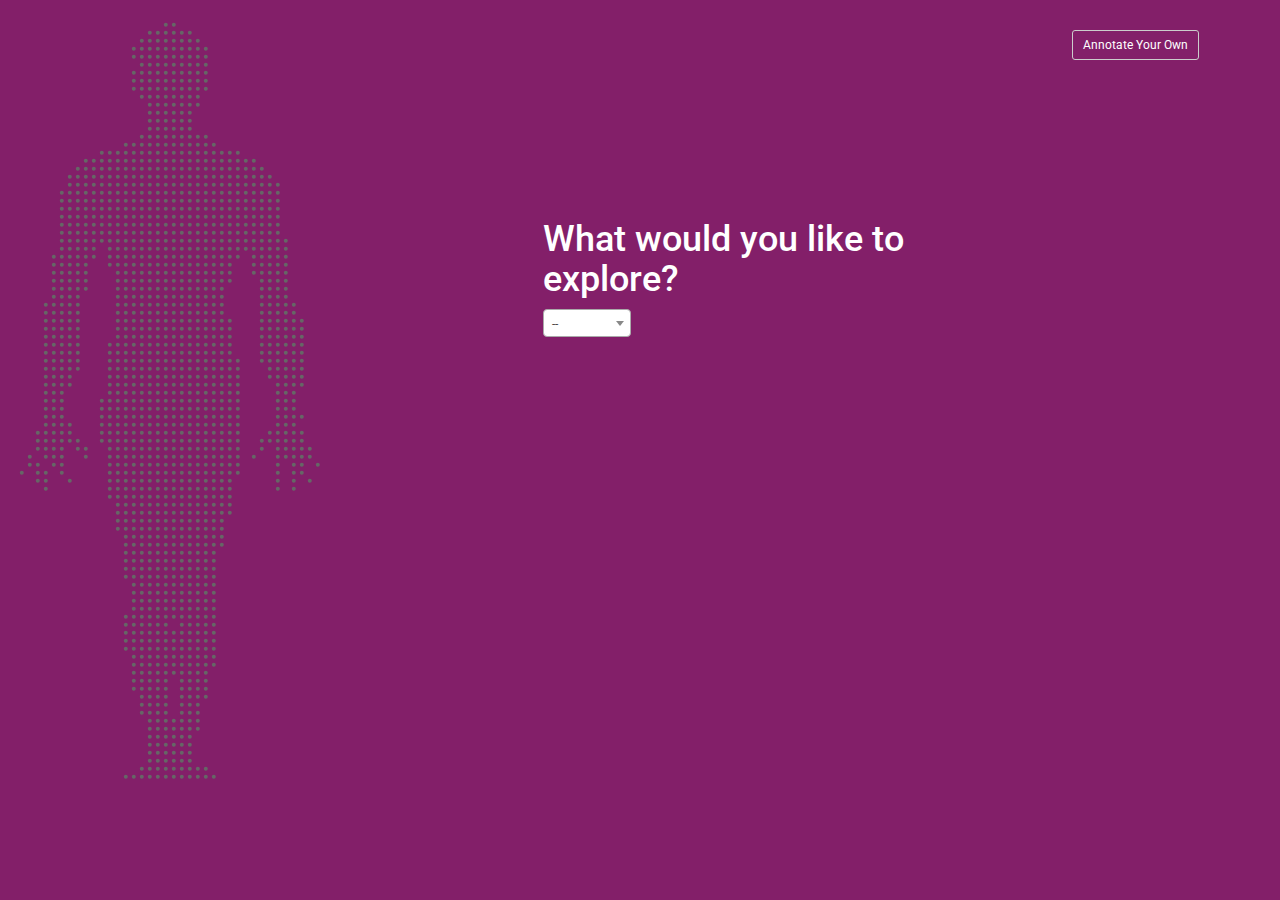
==== index.html @ ebf652c9 "fixing static links" ====
<!doctype html>
<html>
  <head>
      <meta charset="utf-8">
      <title>Microfish!</title>
      <link href='https://fonts.googleapis.com/css?family=Roboto' rel='stylesheet' type='text/css'>
      <link rel="stylesheet" href="static/css/bootstrap.min.css">
      <link rel="stylesheet" href="static/css/style.css">
      <link rel="stylesheet" href="static/css/datatables.min.css">

      <script src="static/js/jquery.min.js"></script>
      <script src="static/js/select2.min.js"></script>
      <link rel="stylesheet" href="/static/css/select2.min.css">
      <script src="static/js/bootstrap.min.js"></script>
      <script src="static/js/datatables.min.js"></script>
      <script src="https://d3js.org/d3.v3.min.js"></script>
      
      

  </head>
  <body>

    <div class="container-fluid">
    

<div class="col-md-3">
    <div class="row">
        <svg xmlns:dc="http://purl.org/dc/elements/1.1/" xmlns:cc="http://creativecommons.org/ns#" xmlns:rdf="http://www.w3.org/1999/02/22-rdf-syntax-ns#" xmlns:svg="http://www.w3.org/2000/svg" xmlns="http://www.w3.org/2000/svg" version="1.1" width="330" height="800" id="bodymap">
  <defs id="defs66559"/>
  <metadata id="metadata66562">
    <rdf:rdf>
      <cc:work rdf:about="">
        <dc:format>image/svg+xml</dc:format>
        <dc:type rdf:resource="http://purl.org/dc/dcmitype/StillImage"/>
        <dc:title/>
      </cc:work>
    </rdf:rdf>
  </metadata>
  <g id="layer1">
   
<path d="m 10,10 a 2.2728431,2.2728431 0 1 1 -4.54569,0 2.2728431,2.2728431 0 1 1 4.54569,0 z" transform="matrix(0.87995515,0,0,0.87995515,0.0,464.0)" id="0" style="fill: rgb(102, 102, 102); fill-opacity: 1; stroke: none;" class="pixel body limb arm right_arm hand right_hand finger"/>
<path d="m 10,10 a 2.2728431,2.2728431 0 1 1 -4.54569,0 2.2728431,2.2728431 0 1 1 4.54569,0 z" transform="matrix(0.87995515,0,0,0.87995515,8.0,448.0)" id="1" style="fill: rgb(102, 102, 102); fill-opacity: 1; stroke: none;" class="pixel body limb arm right_arm hand right_hand finger"/>
<path d="m 10,10 a 2.2728431,2.2728431 0 1 1 -4.54569,0 2.2728431,2.2728431 0 1 1 4.54569,0 z" transform="matrix(0.87995515,0,0,0.87995515,8.0,456.0)" id="2" style="fill: rgb(102, 102, 102); fill-opacity: 1; stroke: none;" class="pixel body limb arm right_arm hand right_hand finger"/>
<path d="m 10,10 a 2.2728431,2.2728431 0 1 1 -4.54569,0 2.2728431,2.2728431 0 1 1 4.54569,0 z" transform="matrix(0.87995515,0,0,0.87995515,16.0,424.0)" id="3" style="fill: rgb(102, 102, 102); fill-opacity: 1; stroke: none;" class="pixel body limb arm right_arm hand right_hand"/>
<path d="m 10,10 a 2.2728431,2.2728431 0 1 1 -4.54569,0 2.2728431,2.2728431 0 1 1 4.54569,0 z" transform="matrix(0.87995515,0,0,0.87995515,16.0,432.0)" id="4" style="fill: rgb(102, 102, 102); fill-opacity: 1; stroke: none;" class="pixel body limb arm right_arm hand right_hand"/>
<path d="m 10,10 a 2.2728431,2.2728431 0 1 1 -4.54569,0 2.2728431,2.2728431 0 1 1 4.54569,0 z" transform="matrix(0.87995515,0,0,0.87995515,16.0,440.0)" id="5" style="fill: rgb(102, 102, 102); fill-opacity: 1; stroke: none;" class="pixel body limb arm right_arm hand right_hand finger"/>
<path d="m 10,10 a 2.2728431,2.2728431 0 1 1 -4.54569,0 2.2728431,2.2728431 0 1 1 4.54569,0 z" transform="matrix(0.87995515,0,0,0.87995515,16.0,456.0)" id="6" style="fill: rgb(102, 102, 102); fill-opacity: 1; stroke: none;" class="pixel body limb arm right_arm hand right_hand finger"/>
<path d="m 10,10 a 2.2728431,2.2728431 0 1 1 -4.54569,0 2.2728431,2.2728431 0 1 1 4.54569,0 z" transform="matrix(0.87995515,0,0,0.87995515,16.0,464.0)" id="7" style="fill: rgb(102, 102, 102); fill-opacity: 1; stroke: none;" class="pixel body limb arm right_arm hand right_hand finger"/>
<path d="m 10,10 a 2.2728431,2.2728431 0 1 1 -4.54569,0 2.2728431,2.2728431 0 1 1 4.54569,0 z" transform="matrix(0.87995515,0,0,0.87995515,16.0,472.0)" id="8" style="fill: rgb(102, 102, 102); fill-opacity: 1; stroke: none;" class="pixel body limb arm right_arm hand right_hand finger"/>
<path d="m 10,10 a 2.2728431,2.2728431 0 1 1 -4.54569,0 2.2728431,2.2728431 0 1 1 4.54569,0 z" transform="matrix(0.87995515,0,0,0.87995515,24.0,296.0)" id="9" style="fill: rgb(102, 102, 102); fill-opacity: 1; stroke: none;" class="pixel body limb arm right_arm elbow"/>
<path d="m 10,10 a 2.2728431,2.2728431 0 1 1 -4.54569,0 2.2728431,2.2728431 0 1 1 4.54569,0 z" transform="matrix(0.87995515,0,0,0.87995515,24.0,304.0)" id="10" style="fill: rgb(102, 102, 102); fill-opacity: 1; stroke: none;" class="pixel body limb arm right_arm elbow"/>
<path d="m 10,10 a 2.2728431,2.2728431 0 1 1 -4.54569,0 2.2728431,2.2728431 0 1 1 4.54569,0 z" transform="matrix(0.87995515,0,0,0.87995515,24.0,312.0)" id="11" style="fill: rgb(102, 102, 102); fill-opacity: 1; stroke: none;" class="pixel body limb arm right_arm elbow"/>
<path d="m 10,10 a 2.2728431,2.2728431 0 1 1 -4.54569,0 2.2728431,2.2728431 0 1 1 4.54569,0 z" transform="matrix(0.87995515,0,0,0.87995515,24.0,320.0)" id="12" style="fill: rgb(102, 102, 102); fill-opacity: 1; stroke: none;" class="pixel body limb arm forearm right_arm"/>
<path d="m 10,10 a 2.2728431,2.2728431 0 1 1 -4.54569,0 2.2728431,2.2728431 0 1 1 4.54569,0 z" transform="matrix(0.87995515,0,0,0.87995515,24.0,328.0)" id="13" style="fill: rgb(102, 102, 102); fill-opacity: 1; stroke: none;" class="pixel body limb arm forearm right_arm"/>
<path d="m 10,10 a 2.2728431,2.2728431 0 1 1 -4.54569,0 2.2728431,2.2728431 0 1 1 4.54569,0 z" transform="matrix(0.87995515,0,0,0.87995515,24.0,336.0)" id="14" style="fill: rgb(102, 102, 102); fill-opacity: 1; stroke: none;" class="pixel body limb arm forearm right_arm"/>
<path d="m 10,10 a 2.2728431,2.2728431 0 1 1 -4.54569,0 2.2728431,2.2728431 0 1 1 4.54569,0 z" transform="matrix(0.87995515,0,0,0.87995515,24.0,344.0)" id="15" style="fill: rgb(102, 102, 102); fill-opacity: 1; stroke: none;" class="pixel body limb arm forearm right_arm"/>
<path d="m 10,10 a 2.2728431,2.2728431 0 1 1 -4.54569,0 2.2728431,2.2728431 0 1 1 4.54569,0 z" transform="matrix(0.87995515,0,0,0.87995515,24.0,352.0)" id="16" style="fill: rgb(102, 102, 102); fill-opacity: 1; stroke: none;" class="pixel body limb arm forearm right_arm"/>
<path d="m 10,10 a 2.2728431,2.2728431 0 1 1 -4.54569,0 2.2728431,2.2728431 0 1 1 4.54569,0 z" transform="matrix(0.87995515,0,0,0.87995515,24.0,360.0)" id="17" style="fill: rgb(102, 102, 102); fill-opacity: 1; stroke: none;" class="pixel body limb arm forearm right_arm"/>
<path d="m 10,10 a 2.2728431,2.2728431 0 1 1 -4.54569,0 2.2728431,2.2728431 0 1 1 4.54569,0 z" transform="matrix(0.87995515,0,0,0.87995515,24.0,368.0)" id="18" style="fill: rgb(102, 102, 102); fill-opacity: 1; stroke: none;" class="pixel body limb arm forearm right_arm"/>
<path d="m 10,10 a 2.2728431,2.2728431 0 1 1 -4.54569,0 2.2728431,2.2728431 0 1 1 4.54569,0 z" transform="matrix(0.87995515,0,0,0.87995515,24.0,376.0)" id="19" style="fill: rgb(102, 102, 102); fill-opacity: 1; stroke: none;" class="pixel body limb arm forearm right_arm"/>
<path d="m 10,10 a 2.2728431,2.2728431 0 1 1 -4.54569,0 2.2728431,2.2728431 0 1 1 4.54569,0 z" transform="matrix(0.87995515,0,0,0.87995515,24.0,384.0)" id="20" style="fill: rgb(102, 102, 102); fill-opacity: 1; stroke: none;" class="pixel body limb arm forearm right_arm"/>
<path d="m 10,10 a 2.2728431,2.2728431 0 1 1 -4.54569,0 2.2728431,2.2728431 0 1 1 4.54569,0 z" transform="matrix(0.87995515,0,0,0.87995515,24.0,392.0)" id="21" style="fill: rgb(102, 102, 102); fill-opacity: 1; stroke: none;" class="pixel body limb arm forearm right_arm wrist"/>
<path d="m 10,10 a 2.2728431,2.2728431 0 1 1 -4.54569,0 2.2728431,2.2728431 0 1 1 4.54569,0 z" transform="matrix(0.87995515,0,0,0.87995515,24.0,400.0)" id="22" style="fill: rgb(102, 102, 102); fill-opacity: 1; stroke: none;" class="pixel body limb arm right_arm wrist"/>
<path d="m 10,10 a 2.2728431,2.2728431 0 1 1 -4.54569,0 2.2728431,2.2728431 0 1 1 4.54569,0 z" transform="matrix(0.87995515,0,0,0.87995515,24.0,408.0)" id="23" style="fill: rgb(102, 102, 102); fill-opacity: 1; stroke: none;" class="pixel body limb arm right_arm"/>
<path d="m 10,10 a 2.2728431,2.2728431 0 1 1 -4.54569,0 2.2728431,2.2728431 0 1 1 4.54569,0 z" transform="matrix(0.87995515,0,0,0.87995515,24.0,416.0)" id="24" style="fill: rgb(102, 102, 102); fill-opacity: 1; stroke: none;" class="pixel body limb arm right_arm hand"/>
<path d="m 10,10 a 2.2728431,2.2728431 0 1 1 -4.54569,0 2.2728431,2.2728431 0 1 1 4.54569,0 z" transform="matrix(0.87995515,0,0,0.87995515,24.0,424.0)" id="25" style="fill: rgb(102, 102, 102); fill-opacity: 1; stroke: none;" class="pixel body limb arm right_arm hand right_hand"/>
<path d="m 10,10 a 2.2728431,2.2728431 0 1 1 -4.54569,0 2.2728431,2.2728431 0 1 1 4.54569,0 z" transform="matrix(0.87995515,0,0,0.87995515,24.0,432.0)" id="26" style="fill: rgb(102, 102, 102); fill-opacity: 1; stroke: none;" class="pixel body limb arm right_arm hand right_hand"/>
<path d="m 10,10 a 2.2728431,2.2728431 0 1 1 -4.54569,0 2.2728431,2.2728431 0 1 1 4.54569,0 z" transform="matrix(0.87995515,0,0,0.87995515,24.0,440.0)" id="27" style="fill: rgb(102, 102, 102); fill-opacity: 1; stroke: none;" class="pixel body limb arm right_arm hand right_hand finger"/>
<path d="m 10,10 a 2.2728431,2.2728431 0 1 1 -4.54569,0 2.2728431,2.2728431 0 1 1 4.54569,0 z" transform="matrix(0.87995515,0,0,0.87995515,24.0,448.0)" id="28" style="fill: rgb(102, 102, 102); fill-opacity: 1; stroke: none;" class="pixel body limb arm right_arm hand right_hand finger"/>
<path d="m 10,10 a 2.2728431,2.2728431 0 1 1 -4.54569,0 2.2728431,2.2728431 0 1 1 4.54569,0 z" transform="matrix(0.87995515,0,0,0.87995515,24.0,464.0)" id="29" style="fill: rgb(102, 102, 102); fill-opacity: 1; stroke: none;" class="pixel body limb arm right_arm hand right_hand finger"/>
<path d="m 10,10 a 2.2728431,2.2728431 0 1 1 -4.54569,0 2.2728431,2.2728431 0 1 1 4.54569,0 z" transform="matrix(0.87995515,0,0,0.87995515,24.0,472.0)" id="30" style="fill: rgb(102, 102, 102); fill-opacity: 1; stroke: none;" class="pixel body limb arm right_arm hand right_hand finger"/>
<path d="m 10,10 a 2.2728431,2.2728431 0 1 1 -4.54569,0 2.2728431,2.2728431 0 1 1 4.54569,0 z" transform="matrix(0.87995515,0,0,0.87995515,24.0,480.0)" id="31" style="fill: rgb(102, 102, 102); fill-opacity: 1; stroke: none;" class="pixel body limb arm right_arm hand right_hand finger"/>
<path d="m 10,10 a 2.2728431,2.2728431 0 1 1 -4.54569,0 2.2728431,2.2728431 0 1 1 4.54569,0 z" transform="matrix(0.87995515,0,0,0.87995515,32.0,248.0)" id="32" style="fill: rgb(102, 102, 102); fill-opacity: 1; stroke: none;" class="pixel body limb arm right_arm"/>
<path d="m 10,10 a 2.2728431,2.2728431 0 1 1 -4.54569,0 2.2728431,2.2728431 0 1 1 4.54569,0 z" transform="matrix(0.87995515,0,0,0.87995515,32.0,256.0)" id="33" style="fill: rgb(102, 102, 102); fill-opacity: 1; stroke: none;" class="pixel body limb arm right_arm"/>
<path d="m 10,10 a 2.2728431,2.2728431 0 1 1 -4.54569,0 2.2728431,2.2728431 0 1 1 4.54569,0 z" transform="matrix(0.87995515,0,0,0.87995515,32.0,264.0)" id="34" style="fill: rgb(102, 102, 102); fill-opacity: 1; stroke: none;" class="pixel body limb arm right_arm"/>
<path d="m 10,10 a 2.2728431,2.2728431 0 1 1 -4.54569,0 2.2728431,2.2728431 0 1 1 4.54569,0 z" transform="matrix(0.87995515,0,0,0.87995515,32.0,272.0)" id="35" style="fill: rgb(102, 102, 102); fill-opacity: 1; stroke: none;" class="pixel body limb arm right_arm"/>
<path d="m 10,10 a 2.2728431,2.2728431 0 1 1 -4.54569,0 2.2728431,2.2728431 0 1 1 4.54569,0 z" transform="matrix(0.87995515,0,0,0.87995515,32.0,280.0)" id="36" style="fill: rgb(102, 102, 102); fill-opacity: 1; stroke: none;" class="pixel body limb arm right_arm"/>
<path d="m 10,10 a 2.2728431,2.2728431 0 1 1 -4.54569,0 2.2728431,2.2728431 0 1 1 4.54569,0 z" transform="matrix(0.87995515,0,0,0.87995515,32.0,288.0)" id="37" style="fill: rgb(102, 102, 102); fill-opacity: 1; stroke: none;" class="pixel body limb arm right_arm"/>
<path d="m 10,10 a 2.2728431,2.2728431 0 1 1 -4.54569,0 2.2728431,2.2728431 0 1 1 4.54569,0 z" transform="matrix(0.87995515,0,0,0.87995515,32.0,296.0)" id="38" style="fill: rgb(102, 102, 102); fill-opacity: 1; stroke: none;" class="pixel body limb arm right_arm elbow"/>
<path d="m 10,10 a 2.2728431,2.2728431 0 1 1 -4.54569,0 2.2728431,2.2728431 0 1 1 4.54569,0 z" transform="matrix(0.87995515,0,0,0.87995515,32.0,304.0)" id="39" style="fill: rgb(102, 102, 102); fill-opacity: 1; stroke: none;" class="pixel body limb arm right_arm elbow"/>
<path d="m 10,10 a 2.2728431,2.2728431 0 1 1 -4.54569,0 2.2728431,2.2728431 0 1 1 4.54569,0 z" transform="matrix(0.87995515,0,0,0.87995515,32.0,312.0)" id="40" style="fill: rgb(102, 102, 102); fill-opacity: 1; stroke: none;" class="pixel body limb arm right_arm elbow"/>
<path d="m 10,10 a 2.2728431,2.2728431 0 1 1 -4.54569,0 2.2728431,2.2728431 0 1 1 4.54569,0 z" transform="matrix(0.87995515,0,0,0.87995515,32.0,320.0)" id="41" style="fill: rgb(102, 102, 102); fill-opacity: 1; stroke: none;" class="pixel body limb arm forearm right_arm"/>
<path d="m 10,10 a 2.2728431,2.2728431 0 1 1 -4.54569,0 2.2728431,2.2728431 0 1 1 4.54569,0 z" transform="matrix(0.87995515,0,0,0.87995515,32.0,328.0)" id="42" style="fill: rgb(102, 102, 102); fill-opacity: 1; stroke: none;" class="pixel body limb arm forearm right_arm"/>
<path d="m 10,10 a 2.2728431,2.2728431 0 1 1 -4.54569,0 2.2728431,2.2728431 0 1 1 4.54569,0 z" transform="matrix(0.87995515,0,0,0.87995515,32.0,336.0)" id="43" style="fill: rgb(102, 102, 102); fill-opacity: 1; stroke: none;" class="pixel body limb arm forearm right_arm"/>
<path d="m 10,10 a 2.2728431,2.2728431 0 1 1 -4.54569,0 2.2728431,2.2728431 0 1 1 4.54569,0 z" transform="matrix(0.87995515,0,0,0.87995515,32.0,344.0)" id="44" style="fill: rgb(102, 102, 102); fill-opacity: 1; stroke: none;" class="pixel body limb arm forearm right_arm"/>
<path d="m 10,10 a 2.2728431,2.2728431 0 1 1 -4.54569,0 2.2728431,2.2728431 0 1 1 4.54569,0 z" transform="matrix(0.87995515,0,0,0.87995515,32.0,352.0)" id="45" style="fill: rgb(102, 102, 102); fill-opacity: 1; stroke: none;" class="pixel body limb arm forearm right_arm"/>
<path d="m 10,10 a 2.2728431,2.2728431 0 1 1 -4.54569,0 2.2728431,2.2728431 0 1 1 4.54569,0 z" transform="matrix(0.87995515,0,0,0.87995515,32.0,360.0)" id="46" style="fill: rgb(102, 102, 102); fill-opacity: 1; stroke: none;" class="pixel body limb arm forearm right_arm"/>
<path d="m 10,10 a 2.2728431,2.2728431 0 1 1 -4.54569,0 2.2728431,2.2728431 0 1 1 4.54569,0 z" transform="matrix(0.87995515,0,0,0.87995515,32.0,368.0)" id="47" style="fill: rgb(102, 102, 102); fill-opacity: 1; stroke: none;" class="pixel body limb arm forearm right_arm"/>
<path d="m 10,10 a 2.2728431,2.2728431 0 1 1 -4.54569,0 2.2728431,2.2728431 0 1 1 4.54569,0 z" transform="matrix(0.87995515,0,0,0.87995515,32.0,376.0)" id="48" style="fill: rgb(102, 102, 102); fill-opacity: 1; stroke: none;" class="pixel body limb arm forearm right_arm"/>
<path d="m 10,10 a 2.2728431,2.2728431 0 1 1 -4.54569,0 2.2728431,2.2728431 0 1 1 4.54569,0 z" transform="matrix(0.87995515,0,0,0.87995515,32.0,384.0)" id="49" style="fill: rgb(102, 102, 102); fill-opacity: 1; stroke: none;" class="pixel body limb arm forearm right_arm"/>
<path d="m 10,10 a 2.2728431,2.2728431 0 1 1 -4.54569,0 2.2728431,2.2728431 0 1 1 4.54569,0 z" transform="matrix(0.87995515,0,0,0.87995515,32.0,392.0)" id="50" style="fill: rgb(102, 102, 102); fill-opacity: 1; stroke: none;" class="pixel body limb arm forearm right_arm wrist"/>
<path d="m 10,10 a 2.2728431,2.2728431 0 1 1 -4.54569,0 2.2728431,2.2728431 0 1 1 4.54569,0 z" transform="matrix(0.87995515,0,0,0.87995515,32.0,400.0)" id="51" style="fill: rgb(102, 102, 102); fill-opacity: 1; stroke: none;" class="pixel body limb arm forearm right_arm wrist"/>
<path d="m 10,10 a 2.2728431,2.2728431 0 1 1 -4.54569,0 2.2728431,2.2728431 0 1 1 4.54569,0 z" transform="matrix(0.87995515,0,0,0.87995515,32.0,408.0)" id="52" style="fill: rgb(102, 102, 102); fill-opacity: 1; stroke: none;" class="pixel body limb arm right_arm"/>
<path d="m 10,10 a 2.2728431,2.2728431 0 1 1 -4.54569,0 2.2728431,2.2728431 0 1 1 4.54569,0 z" transform="matrix(0.87995515,0,0,0.87995515,32.0,416.0)" id="53" style="fill: rgb(102, 102, 102); fill-opacity: 1; stroke: none;" class="pixel body limb arm right_arm hand"/>
<path d="m 10,10 a 2.2728431,2.2728431 0 1 1 -4.54569,0 2.2728431,2.2728431 0 1 1 4.54569,0 z" transform="matrix(0.87995515,0,0,0.87995515,32.0,424.0)" id="54" style="fill: rgb(102, 102, 102); fill-opacity: 1; stroke: none;" class="pixel body limb arm right_arm hand right_hand"/>
<path d="m 10,10 a 2.2728431,2.2728431 0 1 1 -4.54569,0 2.2728431,2.2728431 0 1 1 4.54569,0 z" transform="matrix(0.87995515,0,0,0.87995515,32.0,432.0)" id="55" style="fill: rgb(102, 102, 102); fill-opacity: 1; stroke: none;" class="pixel body limb arm right_arm hand right_hand"/>
<path d="m 10,10 a 2.2728431,2.2728431 0 1 1 -4.54569,0 2.2728431,2.2728431 0 1 1 4.54569,0 z" transform="matrix(0.87995515,0,0,0.87995515,32.0,440.0)" id="56" style="fill: rgb(102, 102, 102); fill-opacity: 1; stroke: none;" class="pixel body limb arm right_arm hand right_hand"/>
<path d="m 10,10 a 2.2728431,2.2728431 0 1 1 -4.54569,0 2.2728431,2.2728431 0 1 1 4.54569,0 z" transform="matrix(0.87995515,0,0,0.87995515,32.0,448.0)" id="57" style="fill: rgb(102, 102, 102); fill-opacity: 1; stroke: none;" class="pixel body limb arm right_arm hand right_hand finger"/>
<path d="m 10,10 a 2.2728431,2.2728431 0 1 1 -4.54569,0 2.2728431,2.2728431 0 1 1 4.54569,0 z" transform="matrix(0.87995515,0,0,0.87995515,32.0,456.0)" id="58" style="fill: rgb(102, 102, 102); fill-opacity: 1; stroke: none;" class="pixel body limb arm right_arm hand right_hand finger"/>
<path d="m 10,10 a 2.2728431,2.2728431 0 1 1 -4.54569,0 2.2728431,2.2728431 0 1 1 4.54569,0 z" transform="matrix(0.87995515,0,0,0.87995515,40.0,184.0)" id="59" style="fill: rgb(102, 102, 102); fill-opacity: 1; stroke: none;" class="pixel body limb arm right_arm"/>
<path d="m 10,10 a 2.2728431,2.2728431 0 1 1 -4.54569,0 2.2728431,2.2728431 0 1 1 4.54569,0 z" transform="matrix(0.87995515,0,0,0.87995515,40.0,192.0)" id="60" style="fill: rgb(102, 102, 102); fill-opacity: 1; stroke: none;" class="pixel body limb arm right_arm"/>
<path d="m 10,10 a 2.2728431,2.2728431 0 1 1 -4.54569,0 2.2728431,2.2728431 0 1 1 4.54569,0 z" transform="matrix(0.87995515,0,0,0.87995515,40.0,200.0)" id="61" style="fill: rgb(102, 102, 102); fill-opacity: 1; stroke: none;" class="pixel body limb arm right_arm"/>
<path d="m 10,10 a 2.2728431,2.2728431 0 1 1 -4.54569,0 2.2728431,2.2728431 0 1 1 4.54569,0 z" transform="matrix(0.87995515,0,0,0.87995515,40.0,208.0)" id="62" style="fill: rgb(102, 102, 102); fill-opacity: 1; stroke: none;" class="pixel body limb arm right_arm"/>
<path d="m 10,10 a 2.2728431,2.2728431 0 1 1 -4.54569,0 2.2728431,2.2728431 0 1 1 4.54569,0 z" transform="matrix(0.87995515,0,0,0.87995515,40.0,216.0)" id="63" style="fill: rgb(102, 102, 102); fill-opacity: 1; stroke: none;" class="pixel body limb arm right_arm"/>
<path d="m 10,10 a 2.2728431,2.2728431 0 1 1 -4.54569,0 2.2728431,2.2728431 0 1 1 4.54569,0 z" transform="matrix(0.87995515,0,0,0.87995515,40.0,224.0)" id="64" style="fill: rgb(102, 102, 102); fill-opacity: 1; stroke: none;" class="pixel body limb arm right_arm"/>
<path d="m 10,10 a 2.2728431,2.2728431 0 1 1 -4.54569,0 2.2728431,2.2728431 0 1 1 4.54569,0 z" transform="matrix(0.87995515,0,0,0.87995515,40.0,232.0)" id="65" style="fill: rgb(102, 102, 102); fill-opacity: 1; stroke: none;" class="pixel body limb arm right_arm"/>
<path d="m 10,10 a 2.2728431,2.2728431 0 1 1 -4.54569,0 2.2728431,2.2728431 0 1 1 4.54569,0 z" transform="matrix(0.87995515,0,0,0.87995515,40.0,240.0)" id="66" style="fill: rgb(102, 102, 102); fill-opacity: 1; stroke: none;" class="pixel body limb arm right_arm"/>
<path d="m 10,10 a 2.2728431,2.2728431 0 1 1 -4.54569,0 2.2728431,2.2728431 0 1 1 4.54569,0 z" transform="matrix(0.87995515,0,0,0.87995515,40.0,248.0)" id="67" style="fill: rgb(102, 102, 102); fill-opacity: 1; stroke: none;" class="pixel body limb arm right_arm"/>
<path d="m 10,10 a 2.2728431,2.2728431 0 1 1 -4.54569,0 2.2728431,2.2728431 0 1 1 4.54569,0 z" transform="matrix(0.87995515,0,0,0.87995515,40.0,256.0)" id="68" style="fill: rgb(102, 102, 102); fill-opacity: 1; stroke: none;" class="pixel body limb arm right_arm"/>
<path d="m 10,10 a 2.2728431,2.2728431 0 1 1 -4.54569,0 2.2728431,2.2728431 0 1 1 4.54569,0 z" transform="matrix(0.87995515,0,0,0.87995515,40.0,264.0)" id="69" style="fill: rgb(102, 102, 102); fill-opacity: 1; stroke: none;" class="pixel body limb arm right_arm"/>
<path d="m 10,10 a 2.2728431,2.2728431 0 1 1 -4.54569,0 2.2728431,2.2728431 0 1 1 4.54569,0 z" transform="matrix(0.87995515,0,0,0.87995515,40.0,272.0)" id="70" style="fill: rgb(102, 102, 102); fill-opacity: 1; stroke: none;" class="pixel body limb arm right_arm"/>
<path d="m 10,10 a 2.2728431,2.2728431 0 1 1 -4.54569,0 2.2728431,2.2728431 0 1 1 4.54569,0 z" transform="matrix(0.87995515,0,0,0.87995515,40.0,280.0)" id="71" style="fill: rgb(102, 102, 102); fill-opacity: 1; stroke: none;" class="pixel body limb arm right_arm"/>
<path d="m 10,10 a 2.2728431,2.2728431 0 1 1 -4.54569,0 2.2728431,2.2728431 0 1 1 4.54569,0 z" transform="matrix(0.87995515,0,0,0.87995515,40.0,288.0)" id="72" style="fill: rgb(102, 102, 102); fill-opacity: 1; stroke: none;" class="pixel body limb arm right_arm"/>
<path d="m 10,10 a 2.2728431,2.2728431 0 1 1 -4.54569,0 2.2728431,2.2728431 0 1 1 4.54569,0 z" transform="matrix(0.87995515,0,0,0.87995515,40.0,296.0)" id="73" style="fill: rgb(102, 102, 102); fill-opacity: 1; stroke: none;" class="pixel body limb arm right_arm elbow"/>
<path d="m 10,10 a 2.2728431,2.2728431 0 1 1 -4.54569,0 2.2728431,2.2728431 0 1 1 4.54569,0 z" transform="matrix(0.87995515,0,0,0.87995515,40.0,304.0)" id="74" style="fill: rgb(102, 102, 102); fill-opacity: 1; stroke: none;" class="pixel body limb arm right_arm elbow"/>
<path d="m 10,10 a 2.2728431,2.2728431 0 1 1 -4.54569,0 2.2728431,2.2728431 0 1 1 4.54569,0 z" transform="matrix(0.87995515,0,0,0.87995515,40.0,312.0)" id="75" style="fill: rgb(102, 102, 102); fill-opacity: 1; stroke: none;" class="pixel body limb arm right_arm elbow"/>
<path d="m 10,10 a 2.2728431,2.2728431 0 1 1 -4.54569,0 2.2728431,2.2728431 0 1 1 4.54569,0 z" transform="matrix(0.87995515,0,0,0.87995515,40.0,320.0)" id="76" style="fill: rgb(102, 102, 102); fill-opacity: 1; stroke: none;" class="pixel body limb arm forearm right_arm"/>
<path d="m 10,10 a 2.2728431,2.2728431 0 1 1 -4.54569,0 2.2728431,2.2728431 0 1 1 4.54569,0 z" transform="matrix(0.87995515,0,0,0.87995515,40.0,328.0)" id="77" style="fill: rgb(102, 102, 102); fill-opacity: 1; stroke: none;" class="pixel body limb arm forearm right_arm"/>
<path d="m 10,10 a 2.2728431,2.2728431 0 1 1 -4.54569,0 2.2728431,2.2728431 0 1 1 4.54569,0 z" transform="matrix(0.87995515,0,0,0.87995515,40.0,336.0)" id="78" style="fill: rgb(102, 102, 102); fill-opacity: 1; stroke: none;" class="pixel body limb arm forearm right_arm"/>
<path d="m 10,10 a 2.2728431,2.2728431 0 1 1 -4.54569,0 2.2728431,2.2728431 0 1 1 4.54569,0 z" transform="matrix(0.87995515,0,0,0.87995515,40.0,344.0)" id="79" style="fill: rgb(102, 102, 102); fill-opacity: 1; stroke: none;" class="pixel body limb arm forearm right_arm"/>
<path d="m 10,10 a 2.2728431,2.2728431 0 1 1 -4.54569,0 2.2728431,2.2728431 0 1 1 4.54569,0 z" transform="matrix(0.87995515,0,0,0.87995515,40.0,352.0)" id="80" style="fill: rgb(102, 102, 102); fill-opacity: 1; stroke: none;" class="pixel body limb arm forearm right_arm"/>
<path d="m 10,10 a 2.2728431,2.2728431 0 1 1 -4.54569,0 2.2728431,2.2728431 0 1 1 4.54569,0 z" transform="matrix(0.87995515,0,0,0.87995515,40.0,360.0)" id="81" style="fill: rgb(102, 102, 102); fill-opacity: 1; stroke: none;" class="pixel body limb arm forearm right_arm"/>
<path d="m 10,10 a 2.2728431,2.2728431 0 1 1 -4.54569,0 2.2728431,2.2728431 0 1 1 4.54569,0 z" transform="matrix(0.87995515,0,0,0.87995515,40.0,368.0)" id="82" style="fill: rgb(102, 102, 102); fill-opacity: 1; stroke: none;" class="pixel body limb arm forearm right_arm"/>
<path d="m 10,10 a 2.2728431,2.2728431 0 1 1 -4.54569,0 2.2728431,2.2728431 0 1 1 4.54569,0 z" transform="matrix(0.87995515,0,0,0.87995515,40.0,376.0)" id="83" style="fill: rgb(102, 102, 102); fill-opacity: 1; stroke: none;" class="pixel body limb arm forearm right_arm"/>
<path d="m 10,10 a 2.2728431,2.2728431 0 1 1 -4.54569,0 2.2728431,2.2728431 0 1 1 4.54569,0 z" transform="matrix(0.87995515,0,0,0.87995515,40.0,384.0)" id="84" style="fill: rgb(102, 102, 102); fill-opacity: 1; stroke: none;" class="pixel body limb arm forearm right_arm"/>
<path d="m 10,10 a 2.2728431,2.2728431 0 1 1 -4.54569,0 2.2728431,2.2728431 0 1 1 4.54569,0 z" transform="matrix(0.87995515,0,0,0.87995515,40.0,392.0)" id="85" style="fill: rgb(102, 102, 102); fill-opacity: 1; stroke: none;" class="pixel body limb arm forearm right_arm wrist"/>
<path d="m 10,10 a 2.2728431,2.2728431 0 1 1 -4.54569,0 2.2728431,2.2728431 0 1 1 4.54569,0 z" transform="matrix(0.87995515,0,0,0.87995515,40.0,400.0)" id="86" style="fill: rgb(102, 102, 102); fill-opacity: 1; stroke: none;" class="pixel body limb arm right_arm wrist"/>
<path d="m 10,10 a 2.2728431,2.2728431 0 1 1 -4.54569,0 2.2728431,2.2728431 0 1 1 4.54569,0 z" transform="matrix(0.87995515,0,0,0.87995515,40.0,408.0)" id="87" style="fill: rgb(102, 102, 102); fill-opacity: 1; stroke: none;" class="pixel body limb arm right_arm"/>
<path d="m 10,10 a 2.2728431,2.2728431 0 1 1 -4.54569,0 2.2728431,2.2728431 0 1 1 4.54569,0 z" transform="matrix(0.87995515,0,0,0.87995515,40.0,416.0)" id="88" style="fill: rgb(102, 102, 102); fill-opacity: 1; stroke: none;" class="pixel body limb arm right_arm"/>
<path d="m 10,10 a 2.2728431,2.2728431 0 1 1 -4.54569,0 2.2728431,2.2728431 0 1 1 4.54569,0 z" transform="matrix(0.87995515,0,0,0.87995515,40.0,424.0)" id="89" style="fill: rgb(102, 102, 102); fill-opacity: 1; stroke: none;" class="pixel body limb arm right_arm hand right_hand"/>
<path d="m 10,10 a 2.2728431,2.2728431 0 1 1 -4.54569,0 2.2728431,2.2728431 0 1 1 4.54569,0 z" transform="matrix(0.87995515,0,0,0.87995515,40.0,432.0)" id="90" style="fill: rgb(102, 102, 102); fill-opacity: 1; stroke: none;" class="pixel body limb arm right_arm hand right_hand thumb"/>
<path d="m 10,10 a 2.2728431,2.2728431 0 1 1 -4.54569,0 2.2728431,2.2728431 0 1 1 4.54569,0 z" transform="matrix(0.87995515,0,0,0.87995515,40.0,440.0)" id="91" style="fill: rgb(102, 102, 102); fill-opacity: 1; stroke: none;" class="pixel body limb arm right_arm hand right_hand"/>
<path d="m 10,10 a 2.2728431,2.2728431 0 1 1 -4.54569,0 2.2728431,2.2728431 0 1 1 4.54569,0 z" transform="matrix(0.87995515,0,0,0.87995515,40.0,448.0)" id="92" style="fill: rgb(102, 102, 102); fill-opacity: 1; stroke: none;" class="pixel body limb arm right_arm hand right_hand finger"/>
<path d="m 10,10 a 2.2728431,2.2728431 0 1 1 -4.54569,0 2.2728431,2.2728431 0 1 1 4.54569,0 z" transform="matrix(0.87995515,0,0,0.87995515,40.0,456.0)" id="93" style="fill: rgb(102, 102, 102); fill-opacity: 1; stroke: none;" class="pixel body limb arm right_arm hand right_hand finger index_finger"/>
<path d="m 10,10 a 2.2728431,2.2728431 0 1 1 -4.54569,0 2.2728431,2.2728431 0 1 1 4.54569,0 z" transform="matrix(0.87995515,0,0,0.87995515,40.0,464.0)" id="94" style="fill: rgb(102, 102, 102); fill-opacity: 1; stroke: none;" class="pixel body limb arm right_arm hand right_hand finger index_finger"/>
<path d="m 10,10 a 2.2728431,2.2728431 0 1 1 -4.54569,0 2.2728431,2.2728431 0 1 1 4.54569,0 z" transform="matrix(0.87995515,0,0,0.87995515,48.0,168.0)" id="95" style="fill: rgb(102, 102, 102); fill-opacity: 1; stroke: none;" class="pixel body limb arm right_arm shoulder"/>
<path d="m 10,10 a 2.2728431,2.2728431 0 1 1 -4.54569,0 2.2728431,2.2728431 0 1 1 4.54569,0 z" transform="matrix(0.87995515,0,0,0.87995515,48.0,176.0)" id="96" style="fill: rgb(102, 102, 102); fill-opacity: 1; stroke: none;" class="pixel body limb arm right_arm shoulder"/>
<path d="m 10,10 a 2.2728431,2.2728431 0 1 1 -4.54569,0 2.2728431,2.2728431 0 1 1 4.54569,0 z" transform="matrix(0.87995515,0,0,0.87995515,48.0,184.0)" id="97" style="fill: rgb(102, 102, 102); fill-opacity: 1; stroke: none;" class="pixel body limb arm right_arm"/>
<path d="m 10,10 a 2.2728431,2.2728431 0 1 1 -4.54569,0 2.2728431,2.2728431 0 1 1 4.54569,0 z" transform="matrix(0.87995515,0,0,0.87995515,48.0,192.0)" id="98" style="fill: rgb(102, 102, 102); fill-opacity: 1; stroke: none;" class="pixel body limb arm right_arm"/>
<path d="m 10,10 a 2.2728431,2.2728431 0 1 1 -4.54569,0 2.2728431,2.2728431 0 1 1 4.54569,0 z" transform="matrix(0.87995515,0,0,0.87995515,48.0,200.0)" id="99" style="fill: rgb(102, 102, 102); fill-opacity: 1; stroke: none;" class="pixel body limb arm right_arm"/>
<path d="m 10,10 a 2.2728431,2.2728431 0 1 1 -4.54569,0 2.2728431,2.2728431 0 1 1 4.54569,0 z" transform="matrix(0.87995515,0,0,0.87995515,48.0,208.0)" id="100" style="fill: rgb(102, 102, 102); fill-opacity: 1; stroke: none;" class="pixel body limb arm right_arm"/>
<path d="m 10,10 a 2.2728431,2.2728431 0 1 1 -4.54569,0 2.2728431,2.2728431 0 1 1 4.54569,0 z" transform="matrix(0.87995515,0,0,0.87995515,48.0,216.0)" id="101" style="fill: rgb(102, 102, 102); fill-opacity: 1; stroke: none;" class="pixel body limb arm right_arm"/>
<path d="m 10,10 a 2.2728431,2.2728431 0 1 1 -4.54569,0 2.2728431,2.2728431 0 1 1 4.54569,0 z" transform="matrix(0.87995515,0,0,0.87995515,48.0,224.0)" id="102" style="fill: rgb(102, 102, 102); fill-opacity: 1; stroke: none;" class="pixel body limb arm right_arm"/>
<path d="m 10,10 a 2.2728431,2.2728431 0 1 1 -4.54569,0 2.2728431,2.2728431 0 1 1 4.54569,0 z" transform="matrix(0.87995515,0,0,0.87995515,48.0,232.0)" id="103" style="fill: rgb(102, 102, 102); fill-opacity: 1; stroke: none;" class="pixel body limb arm right_arm"/>
<path d="m 10,10 a 2.2728431,2.2728431 0 1 1 -4.54569,0 2.2728431,2.2728431 0 1 1 4.54569,0 z" transform="matrix(0.87995515,0,0,0.87995515,48.0,240.0)" id="104" style="fill: rgb(102, 102, 102); fill-opacity: 1; stroke: none;" class="pixel body limb arm right_arm"/>
<path d="m 10,10 a 2.2728431,2.2728431 0 1 1 -4.54569,0 2.2728431,2.2728431 0 1 1 4.54569,0 z" transform="matrix(0.87995515,0,0,0.87995515,48.0,248.0)" id="105" style="fill: rgb(102, 102, 102); fill-opacity: 1; stroke: none;" class="pixel body limb arm right_arm"/>
<path d="m 10,10 a 2.2728431,2.2728431 0 1 1 -4.54569,0 2.2728431,2.2728431 0 1 1 4.54569,0 z" transform="matrix(0.87995515,0,0,0.87995515,48.0,256.0)" id="106" style="fill: rgb(102, 102, 102); fill-opacity: 1; stroke: none;" class="pixel body limb arm right_arm"/>
<path d="m 10,10 a 2.2728431,2.2728431 0 1 1 -4.54569,0 2.2728431,2.2728431 0 1 1 4.54569,0 z" transform="matrix(0.87995515,0,0,0.87995515,48.0,264.0)" id="107" style="fill: rgb(102, 102, 102); fill-opacity: 1; stroke: none;" class="pixel body limb arm right_arm"/>
<path d="m 10,10 a 2.2728431,2.2728431 0 1 1 -4.54569,0 2.2728431,2.2728431 0 1 1 4.54569,0 z" transform="matrix(0.87995515,0,0,0.87995515,48.0,272.0)" id="108" style="fill: rgb(102, 102, 102); fill-opacity: 1; stroke: none;" class="pixel body limb arm right_arm"/>
<path d="m 10,10 a 2.2728431,2.2728431 0 1 1 -4.54569,0 2.2728431,2.2728431 0 1 1 4.54569,0 z" transform="matrix(0.87995515,0,0,0.87995515,48.0,280.0)" id="109" style="fill: rgb(102, 102, 102); fill-opacity: 1; stroke: none;" class="pixel body limb arm right_arm"/>
<path d="m 10,10 a 2.2728431,2.2728431 0 1 1 -4.54569,0 2.2728431,2.2728431 0 1 1 4.54569,0 z" transform="matrix(0.87995515,0,0,0.87995515,48.0,288.0)" id="110" style="fill: rgb(102, 102, 102); fill-opacity: 1; stroke: none;" class="pixel body limb arm right_arm"/>
<path d="m 10,10 a 2.2728431,2.2728431 0 1 1 -4.54569,0 2.2728431,2.2728431 0 1 1 4.54569,0 z" transform="matrix(0.87995515,0,0,0.87995515,48.0,296.0)" id="111" style="fill: rgb(102, 102, 102); fill-opacity: 1; stroke: none;" class="pixel body limb arm right_arm elbow"/>
<path d="m 10,10 a 2.2728431,2.2728431 0 1 1 -4.54569,0 2.2728431,2.2728431 0 1 1 4.54569,0 z" transform="matrix(0.87995515,0,0,0.87995515,48.0,304.0)" id="112" style="fill: rgb(102, 102, 102); fill-opacity: 1; stroke: none;" class="pixel body limb arm right_arm elbow"/>
<path d="m 10,10 a 2.2728431,2.2728431 0 1 1 -4.54569,0 2.2728431,2.2728431 0 1 1 4.54569,0 z" transform="matrix(0.87995515,0,0,0.87995515,48.0,312.0)" id="113" style="fill: rgb(102, 102, 102); fill-opacity: 1; stroke: none;" class="pixel body limb arm right_arm elbow"/>
<path d="m 10,10 a 2.2728431,2.2728431 0 1 1 -4.54569,0 2.2728431,2.2728431 0 1 1 4.54569,0 z" transform="matrix(0.87995515,0,0,0.87995515,48.0,320.0)" id="114" style="fill: rgb(102, 102, 102); fill-opacity: 1; stroke: none;" class="pixel body limb arm forearm right_arm elbow"/>
<path d="m 10,10 a 2.2728431,2.2728431 0 1 1 -4.54569,0 2.2728431,2.2728431 0 1 1 4.54569,0 z" transform="matrix(0.87995515,0,0,0.87995515,48.0,328.0)" id="115" style="fill: rgb(102, 102, 102); fill-opacity: 1; stroke: none;" class="pixel body limb arm forearm right_arm"/>
<path d="m 10,10 a 2.2728431,2.2728431 0 1 1 -4.54569,0 2.2728431,2.2728431 0 1 1 4.54569,0 z" transform="matrix(0.87995515,0,0,0.87995515,48.0,336.0)" id="116" style="fill: rgb(102, 102, 102); fill-opacity: 1; stroke: none;" class="pixel body limb arm forearm right_arm"/>
<path d="m 10,10 a 2.2728431,2.2728431 0 1 1 -4.54569,0 2.2728431,2.2728431 0 1 1 4.54569,0 z" transform="matrix(0.87995515,0,0,0.87995515,48.0,344.0)" id="117" style="fill: rgb(102, 102, 102); fill-opacity: 1; stroke: none;" class="pixel body limb arm forearm right_arm"/>
<path d="m 10,10 a 2.2728431,2.2728431 0 1 1 -4.54569,0 2.2728431,2.2728431 0 1 1 4.54569,0 z" transform="matrix(0.87995515,0,0,0.87995515,48.0,352.0)" id="118" style="fill: rgb(102, 102, 102); fill-opacity: 1; stroke: none;" class="pixel body limb arm forearm right_arm"/>
<path d="m 10,10 a 2.2728431,2.2728431 0 1 1 -4.54569,0 2.2728431,2.2728431 0 1 1 4.54569,0 z" transform="matrix(0.87995515,0,0,0.87995515,48.0,360.0)" id="119" style="fill: rgb(102, 102, 102); fill-opacity: 1; stroke: none;" class="pixel body limb arm forearm right_arm"/>
<path d="m 10,10 a 2.2728431,2.2728431 0 1 1 -4.54569,0 2.2728431,2.2728431 0 1 1 4.54569,0 z" transform="matrix(0.87995515,0,0,0.87995515,48.0,368.0)" id="120" style="fill: rgb(102, 102, 102); fill-opacity: 1; stroke: none;" class="pixel body limb arm forearm right_arm"/>
<path d="m 10,10 a 2.2728431,2.2728431 0 1 1 -4.54569,0 2.2728431,2.2728431 0 1 1 4.54569,0 z" transform="matrix(0.87995515,0,0,0.87995515,48.0,376.0)" id="121" style="fill: rgb(102, 102, 102); fill-opacity: 1; stroke: none;" class="pixel body limb arm forearm right_arm"/>
<path d="m 10,10 a 2.2728431,2.2728431 0 1 1 -4.54569,0 2.2728431,2.2728431 0 1 1 4.54569,0 z" transform="matrix(0.87995515,0,0,0.87995515,48.0,416.0)" id="122" style="fill: rgb(102, 102, 102); fill-opacity: 1; stroke: none;" class="pixel body limb arm right_arm hand thumb"/>
<path d="m 10,10 a 2.2728431,2.2728431 0 1 1 -4.54569,0 2.2728431,2.2728431 0 1 1 4.54569,0 z" transform="matrix(0.87995515,0,0,0.87995515,48.0,424.0)" id="123" style="fill: rgb(102, 102, 102); fill-opacity: 1; stroke: none;" class="pixel body limb arm right_arm hand right_hand thumb"/>
<path d="m 10,10 a 2.2728431,2.2728431 0 1 1 -4.54569,0 2.2728431,2.2728431 0 1 1 4.54569,0 z" transform="matrix(0.87995515,0,0,0.87995515,48.0,432.0)" id="124" style="fill: rgb(102, 102, 102); fill-opacity: 1; stroke: none;" class="pixel body limb arm right_arm hand right_hand thumb"/>
<path d="m 10,10 a 2.2728431,2.2728431 0 1 1 -4.54569,0 2.2728431,2.2728431 0 1 1 4.54569,0 z" transform="matrix(0.87995515,0,0,0.87995515,48.0,472.0)" id="125" style="fill: rgb(102, 102, 102); fill-opacity: 1; stroke: none;" class="pixel body limb arm right_arm hand right_hand finger index_finger"/>
<path d="m 10,10 a 2.2728431,2.2728431 0 1 1 -4.54569,0 2.2728431,2.2728431 0 1 1 4.54569,0 z" transform="matrix(0.87995515,0,0,0.87995515,56.0,160.0)" id="126" style="fill: rgb(102, 102, 102); fill-opacity: 1; stroke: none;" class="pixel body limb arm right_arm shoulder"/>
<path d="m 10,10 a 2.2728431,2.2728431 0 1 1 -4.54569,0 2.2728431,2.2728431 0 1 1 4.54569,0 z" transform="matrix(0.87995515,0,0,0.87995515,56.0,168.0)" id="127" style="fill: rgb(102, 102, 102); fill-opacity: 1; stroke: none;" class="pixel body limb arm right_arm shoulder"/>
<path d="m 10,10 a 2.2728431,2.2728431 0 1 1 -4.54569,0 2.2728431,2.2728431 0 1 1 4.54569,0 z" transform="matrix(0.87995515,0,0,0.87995515,56.0,176.0)" id="128" style="fill: rgb(102, 102, 102); fill-opacity: 1; stroke: none;" class="pixel body limb arm right_arm shoulder"/>
<path d="m 10,10 a 2.2728431,2.2728431 0 1 1 -4.54569,0 2.2728431,2.2728431 0 1 1 4.54569,0 z" transform="matrix(0.87995515,0,0,0.87995515,56.0,184.0)" id="129" style="fill: rgb(102, 102, 102); fill-opacity: 1; stroke: none;" class="pixel body limb arm right_arm shoulder"/>
<path d="m 10,10 a 2.2728431,2.2728431 0 1 1 -4.54569,0 2.2728431,2.2728431 0 1 1 4.54569,0 z" transform="matrix(0.87995515,0,0,0.87995515,56.0,192.0)" id="130" style="fill: rgb(102, 102, 102); fill-opacity: 1; stroke: none;" class="pixel body limb arm right_arm"/>
<path d="m 10,10 a 2.2728431,2.2728431 0 1 1 -4.54569,0 2.2728431,2.2728431 0 1 1 4.54569,0 z" transform="matrix(0.87995515,0,0,0.87995515,56.0,200.0)" id="131" style="fill: rgb(102, 102, 102); fill-opacity: 1; stroke: none;" class="pixel body limb arm right_arm"/>
<path d="m 10,10 a 2.2728431,2.2728431 0 1 1 -4.54569,0 2.2728431,2.2728431 0 1 1 4.54569,0 z" transform="matrix(0.87995515,0,0,0.87995515,56.0,208.0)" id="132" style="fill: rgb(102, 102, 102); fill-opacity: 1; stroke: none;" class="pixel body limb arm right_arm"/>
<path d="m 10,10 a 2.2728431,2.2728431 0 1 1 -4.54569,0 2.2728431,2.2728431 0 1 1 4.54569,0 z" transform="matrix(0.87995515,0,0,0.87995515,56.0,216.0)" id="133" style="fill: rgb(102, 102, 102); fill-opacity: 1; stroke: none;" class="pixel body limb arm right_arm"/>
<path d="m 10,10 a 2.2728431,2.2728431 0 1 1 -4.54569,0 2.2728431,2.2728431 0 1 1 4.54569,0 z" transform="matrix(0.87995515,0,0,0.87995515,56.0,224.0)" id="134" style="fill: rgb(102, 102, 102); fill-opacity: 1; stroke: none;" class="pixel body limb arm right_arm"/>
<path d="m 10,10 a 2.2728431,2.2728431 0 1 1 -4.54569,0 2.2728431,2.2728431 0 1 1 4.54569,0 z" transform="matrix(0.87995515,0,0,0.87995515,56.0,232.0)" id="135" style="fill: rgb(102, 102, 102); fill-opacity: 1; stroke: none;" class="pixel body limb arm right_arm"/>
<path d="m 10,10 a 2.2728431,2.2728431 0 1 1 -4.54569,0 2.2728431,2.2728431 0 1 1 4.54569,0 z" transform="matrix(0.87995515,0,0,0.87995515,56.0,240.0)" id="136" style="fill: rgb(102, 102, 102); fill-opacity: 1; stroke: none;" class="pixel body limb arm right_arm"/>
<path d="m 10,10 a 2.2728431,2.2728431 0 1 1 -4.54569,0 2.2728431,2.2728431 0 1 1 4.54569,0 z" transform="matrix(0.87995515,0,0,0.87995515,56.0,248.0)" id="137" style="fill: rgb(102, 102, 102); fill-opacity: 1; stroke: none;" class="pixel body limb arm right_arm"/>
<path d="m 10,10 a 2.2728431,2.2728431 0 1 1 -4.54569,0 2.2728431,2.2728431 0 1 1 4.54569,0 z" transform="matrix(0.87995515,0,0,0.87995515,56.0,256.0)" id="138" style="fill: rgb(102, 102, 102); fill-opacity: 1; stroke: none;" class="pixel body limb arm right_arm"/>
<path d="m 10,10 a 2.2728431,2.2728431 0 1 1 -4.54569,0 2.2728431,2.2728431 0 1 1 4.54569,0 z" transform="matrix(0.87995515,0,0,0.87995515,56.0,264.0)" id="139" style="fill: rgb(102, 102, 102); fill-opacity: 1; stroke: none;" class="pixel body limb arm right_arm"/>
<path d="m 10,10 a 2.2728431,2.2728431 0 1 1 -4.54569,0 2.2728431,2.2728431 0 1 1 4.54569,0 z" transform="matrix(0.87995515,0,0,0.87995515,56.0,272.0)" id="140" style="fill: rgb(102, 102, 102); fill-opacity: 1; stroke: none;" class="pixel body limb arm right_arm"/>
<path d="m 10,10 a 2.2728431,2.2728431 0 1 1 -4.54569,0 2.2728431,2.2728431 0 1 1 4.54569,0 z" transform="matrix(0.87995515,0,0,0.87995515,56.0,280.0)" id="141" style="fill: rgb(102, 102, 102); fill-opacity: 1; stroke: none;" class="pixel body limb arm right_arm"/>
<path d="m 10,10 a 2.2728431,2.2728431 0 1 1 -4.54569,0 2.2728431,2.2728431 0 1 1 4.54569,0 z" transform="matrix(0.87995515,0,0,0.87995515,56.0,288.0)" id="142" style="fill: rgb(102, 102, 102); fill-opacity: 1; stroke: none;" class="pixel body limb arm right_arm"/>
<path d="m 10,10 a 2.2728431,2.2728431 0 1 1 -4.54569,0 2.2728431,2.2728431 0 1 1 4.54569,0 z" transform="matrix(0.87995515,0,0,0.87995515,56.0,296.0)" id="143" style="fill: rgb(102, 102, 102); fill-opacity: 1; stroke: none;" class="pixel body limb arm right_arm"/>
<path d="m 10,10 a 2.2728431,2.2728431 0 1 1 -4.54569,0 2.2728431,2.2728431 0 1 1 4.54569,0 z" transform="matrix(0.87995515,0,0,0.87995515,56.0,304.0)" id="144" style="fill: rgb(102, 102, 102); fill-opacity: 1; stroke: none;" class="pixel body limb arm right_arm elbow"/>
<path d="m 10,10 a 2.2728431,2.2728431 0 1 1 -4.54569,0 2.2728431,2.2728431 0 1 1 4.54569,0 z" transform="matrix(0.87995515,0,0,0.87995515,56.0,312.0)" id="145" style="fill: rgb(102, 102, 102); fill-opacity: 1; stroke: none;" class="pixel body limb arm right_arm elbow"/>
<path d="m 10,10 a 2.2728431,2.2728431 0 1 1 -4.54569,0 2.2728431,2.2728431 0 1 1 4.54569,0 z" transform="matrix(0.87995515,0,0,0.87995515,56.0,320.0)" id="146" style="fill: rgb(102, 102, 102); fill-opacity: 1; stroke: none;" class="pixel body limb arm forearm right_arm elbow"/>
<path d="m 10,10 a 2.2728431,2.2728431 0 1 1 -4.54569,0 2.2728431,2.2728431 0 1 1 4.54569,0 z" transform="matrix(0.87995515,0,0,0.87995515,56.0,328.0)" id="147" style="fill: rgb(102, 102, 102); fill-opacity: 1; stroke: none;" class="pixel body limb arm forearm right_arm"/>
<path d="m 10,10 a 2.2728431,2.2728431 0 1 1 -4.54569,0 2.2728431,2.2728431 0 1 1 4.54569,0 z" transform="matrix(0.87995515,0,0,0.87995515,56.0,336.0)" id="148" style="fill: rgb(102, 102, 102); fill-opacity: 1; stroke: none;" class="pixel body limb arm forearm right_arm"/>
<path d="m 10,10 a 2.2728431,2.2728431 0 1 1 -4.54569,0 2.2728431,2.2728431 0 1 1 4.54569,0 z" transform="matrix(0.87995515,0,0,0.87995515,56.0,344.0)" id="149" style="fill: rgb(102, 102, 102); fill-opacity: 1; stroke: none;" class="pixel body limb arm forearm right_arm"/>
<path d="m 10,10 a 2.2728431,2.2728431 0 1 1 -4.54569,0 2.2728431,2.2728431 0 1 1 4.54569,0 z" transform="matrix(0.87995515,0,0,0.87995515,56.0,352.0)" id="150" style="fill: rgb(102, 102, 102); fill-opacity: 1; stroke: none;" class="pixel body limb arm forearm right_arm"/>
<path d="m 10,10 a 2.2728431,2.2728431 0 1 1 -4.54569,0 2.2728431,2.2728431 0 1 1 4.54569,0 z" transform="matrix(0.87995515,0,0,0.87995515,56.0,360.0)" id="151" style="fill: rgb(102, 102, 102); fill-opacity: 1; stroke: none;" class="pixel body limb arm forearm right_arm"/>
<path d="m 10,10 a 2.2728431,2.2728431 0 1 1 -4.54569,0 2.2728431,2.2728431 0 1 1 4.54569,0 z" transform="matrix(0.87995515,0,0,0.87995515,56.0,432.0)" id="152" style="fill: rgb(102, 102, 102); fill-opacity: 1; stroke: none;" class="pixel body limb arm right_arm hand right_hand thumb"/>
<path d="m 10,10 a 2.2728431,2.2728431 0 1 1 -4.54569,0 2.2728431,2.2728431 0 1 1 4.54569,0 z" transform="matrix(0.87995515,0,0,0.87995515,56.0,440.0)" id="153" style="fill: rgb(102, 102, 102); fill-opacity: 1; stroke: none;" class="pixel body limb arm right_arm hand right_hand thumb"/>
<path d="m 10,10 a 2.2728431,2.2728431 0 1 1 -4.54569,0 2.2728431,2.2728431 0 1 1 4.54569,0 z" transform="matrix(0.87995515,0,0,0.87995515,64.0,152.0)" id="154" style="fill: rgb(102, 102, 102); fill-opacity: 1; stroke: none;" class="pixel body limb arm right_arm shoulder"/>
<path d="m 10,10 a 2.2728431,2.2728431 0 1 1 -4.54569,0 2.2728431,2.2728431 0 1 1 4.54569,0 z" transform="matrix(0.87995515,0,0,0.87995515,64.0,160.0)" id="155" style="fill: rgb(102, 102, 102); fill-opacity: 1; stroke: none;" class="pixel body limb arm right_arm shoulder"/>
<path d="m 10,10 a 2.2728431,2.2728431 0 1 1 -4.54569,0 2.2728431,2.2728431 0 1 1 4.54569,0 z" transform="matrix(0.87995515,0,0,0.87995515,64.0,168.0)" id="156" style="fill: rgb(102, 102, 102); fill-opacity: 1; stroke: none;" class="pixel body limb arm right_arm shoulder"/>
<path d="m 10,10 a 2.2728431,2.2728431 0 1 1 -4.54569,0 2.2728431,2.2728431 0 1 1 4.54569,0 z" transform="matrix(0.87995515,0,0,0.87995515,64.0,176.0)" id="157" style="fill: rgb(102, 102, 102); fill-opacity: 1; stroke: none;" class="pixel body limb arm right_arm shoulder"/>
<path d="m 10,10 a 2.2728431,2.2728431 0 1 1 -4.54569,0 2.2728431,2.2728431 0 1 1 4.54569,0 z" transform="matrix(0.87995515,0,0,0.87995515,64.0,184.0)" id="158" style="fill: rgb(102, 102, 102); fill-opacity: 1; stroke: none;" class="pixel body limb arm right_arm shoulder"/>
<path d="m 10,10 a 2.2728431,2.2728431 0 1 1 -4.54569,0 2.2728431,2.2728431 0 1 1 4.54569,0 z" transform="matrix(0.87995515,0,0,0.87995515,64.0,192.0)" id="159" style="fill: rgb(102, 102, 102); fill-opacity: 1; stroke: none;" class="pixel body limb arm right_arm"/>
<path d="m 10,10 a 2.2728431,2.2728431 0 1 1 -4.54569,0 2.2728431,2.2728431 0 1 1 4.54569,0 z" transform="matrix(0.87995515,0,0,0.87995515,64.0,200.0)" id="160" style="fill: rgb(102, 102, 102); fill-opacity: 1; stroke: none;" class="pixel body limb arm right_arm"/>
<path d="m 10,10 a 2.2728431,2.2728431 0 1 1 -4.54569,0 2.2728431,2.2728431 0 1 1 4.54569,0 z" transform="matrix(0.87995515,0,0,0.87995515,64.0,208.0)" id="161" style="fill: rgb(102, 102, 102); fill-opacity: 1; stroke: none;" class="pixel body limb arm right_arm"/>
<path d="m 10,10 a 2.2728431,2.2728431 0 1 1 -4.54569,0 2.2728431,2.2728431 0 1 1 4.54569,0 z" transform="matrix(0.87995515,0,0,0.87995515,64.0,216.0)" id="162" style="fill: rgb(102, 102, 102); fill-opacity: 1; stroke: none;" class="pixel body limb arm right_arm"/>
<path d="m 10,10 a 2.2728431,2.2728431 0 1 1 -4.54569,0 2.2728431,2.2728431 0 1 1 4.54569,0 z" transform="matrix(0.87995515,0,0,0.87995515,64.0,224.0)" id="163" style="fill: rgb(102, 102, 102); fill-opacity: 1; stroke: none;" class="pixel body limb arm right_arm"/>
<path d="m 10,10 a 2.2728431,2.2728431 0 1 1 -4.54569,0 2.2728431,2.2728431 0 1 1 4.54569,0 z" transform="matrix(0.87995515,0,0,0.87995515,64.0,232.0)" id="164" style="fill: rgb(102, 102, 102); fill-opacity: 1; stroke: none;" class="pixel body limb arm right_arm"/>
<path d="m 10,10 a 2.2728431,2.2728431 0 1 1 -4.54569,0 2.2728431,2.2728431 0 1 1 4.54569,0 z" transform="matrix(0.87995515,0,0,0.87995515,64.0,240.0)" id="165" style="fill: rgb(102, 102, 102); fill-opacity: 1; stroke: none;" class="pixel body limb arm right_arm"/>
<path d="m 10,10 a 2.2728431,2.2728431 0 1 1 -4.54569,0 2.2728431,2.2728431 0 1 1 4.54569,0 z" transform="matrix(0.87995515,0,0,0.87995515,64.0,248.0)" id="166" style="fill: rgb(102, 102, 102); fill-opacity: 1; stroke: none;" class="pixel body limb arm right_arm"/>
<path d="m 10,10 a 2.2728431,2.2728431 0 1 1 -4.54569,0 2.2728431,2.2728431 0 1 1 4.54569,0 z" transform="matrix(0.87995515,0,0,0.87995515,64.0,256.0)" id="167" style="fill: rgb(102, 102, 102); fill-opacity: 1; stroke: none;" class="pixel body limb arm right_arm"/>
<path d="m 10,10 a 2.2728431,2.2728431 0 1 1 -4.54569,0 2.2728431,2.2728431 0 1 1 4.54569,0 z" transform="matrix(0.87995515,0,0,0.87995515,64.0,264.0)" id="168" style="fill: rgb(102, 102, 102); fill-opacity: 1; stroke: none;" class="pixel body limb arm right_arm"/>
<path d="m 10,10 a 2.2728431,2.2728431 0 1 1 -4.54569,0 2.2728431,2.2728431 0 1 1 4.54569,0 z" transform="matrix(0.87995515,0,0,0.87995515,64.0,272.0)" id="169" style="fill: rgb(102, 102, 102); fill-opacity: 1; stroke: none;" class="pixel body limb arm right_arm"/>
<path d="m 10,10 a 2.2728431,2.2728431 0 1 1 -4.54569,0 2.2728431,2.2728431 0 1 1 4.54569,0 z" transform="matrix(0.87995515,0,0,0.87995515,64.0,280.0)" id="170" style="fill: rgb(102, 102, 102); fill-opacity: 1; stroke: none;" class="pixel body limb arm right_arm"/>
<path d="m 10,10 a 2.2728431,2.2728431 0 1 1 -4.54569,0 2.2728431,2.2728431 0 1 1 4.54569,0 z" transform="matrix(0.87995515,0,0,0.87995515,64.0,440.0)" id="171" style="fill: rgb(102, 102, 102); fill-opacity: 1; stroke: none;" class="pixel body limb arm right_arm hand right_hand thumb"/>
<path d="m 10,10 a 2.2728431,2.2728431 0 1 1 -4.54569,0 2.2728431,2.2728431 0 1 1 4.54569,0 z" transform="matrix(0.87995515,0,0,0.87995515,64.0,448.0)" id="172" style="fill: rgb(102, 102, 102); fill-opacity: 1; stroke: none;" class="pixel body limb arm right_arm hand right_hand thumb"/>
<path d="m 10,10 a 2.2728431,2.2728431 0 1 1 -4.54569,0 2.2728431,2.2728431 0 1 1 4.54569,0 z" transform="matrix(0.87995515,0,0,0.87995515,72.0,152.0)" id="173" style="fill: rgb(102, 102, 102); fill-opacity: 1; stroke: none;" class="pixel body right_arm shoulder"/>
<path d="m 10,10 a 2.2728431,2.2728431 0 1 1 -4.54569,0 2.2728431,2.2728431 0 1 1 4.54569,0 z" transform="matrix(0.87995515,0,0,0.87995515,72.0,160.0)" id="174" style="fill: rgb(102, 102, 102); fill-opacity: 1; stroke: none;" class="pixel body right_arm shoulder"/>
<path d="m 10,10 a 2.2728431,2.2728431 0 1 1 -4.54569,0 2.2728431,2.2728431 0 1 1 4.54569,0 z" transform="matrix(0.87995515,0,0,0.87995515,72.0,168.0)" id="175" style="fill: rgb(102, 102, 102); fill-opacity: 1; stroke: none;" class="pixel body right_arm shoulder"/>
<path d="m 10,10 a 2.2728431,2.2728431 0 1 1 -4.54569,0 2.2728431,2.2728431 0 1 1 4.54569,0 z" transform="matrix(0.87995515,0,0,0.87995515,72.0,176.0)" id="176" style="fill: rgb(102, 102, 102); fill-opacity: 1; stroke: none;" class="pixel body right_arm shoulder"/>
<path d="m 10,10 a 2.2728431,2.2728431 0 1 1 -4.54569,0 2.2728431,2.2728431 0 1 1 4.54569,0 z" transform="matrix(0.87995515,0,0,0.87995515,72.0,184.0)" id="177" style="fill: rgb(102, 102, 102); fill-opacity: 1; stroke: none;" class="pixel body limb right_arm"/>
<path d="m 10,10 a 2.2728431,2.2728431 0 1 1 -4.54569,0 2.2728431,2.2728431 0 1 1 4.54569,0 z" transform="matrix(0.87995515,0,0,0.87995515,72.0,192.0)" id="178" style="fill: rgb(102, 102, 102); fill-opacity: 1; stroke: none;" class="pixel body limb right_arm"/>
<path d="m 10,10 a 2.2728431,2.2728431 0 1 1 -4.54569,0 2.2728431,2.2728431 0 1 1 4.54569,0 z" transform="matrix(0.87995515,0,0,0.87995515,72.0,200.0)" id="179" style="fill: rgb(102, 102, 102); fill-opacity: 1; stroke: none;" class="pixel body limb"/>
<path d="m 10,10 a 2.2728431,2.2728431 0 1 1 -4.54569,0 2.2728431,2.2728431 0 1 1 4.54569,0 z" transform="matrix(0.87995515,0,0,0.87995515,72.0,208.0)" id="180" style="fill: rgb(102, 102, 102); fill-opacity: 1; stroke: none;" class="pixel body limb"/>
<path d="m 10,10 a 2.2728431,2.2728431 0 1 1 -4.54569,0 2.2728431,2.2728431 0 1 1 4.54569,0 z" transform="matrix(0.87995515,0,0,0.87995515,72.0,216.0)" id="181" style="fill: rgb(102, 102, 102); fill-opacity: 1; stroke: none;" class="pixel body limb"/>
<path d="m 10,10 a 2.2728431,2.2728431 0 1 1 -4.54569,0 2.2728431,2.2728431 0 1 1 4.54569,0 z" transform="matrix(0.87995515,0,0,0.87995515,72.0,224.0)" id="182" style="fill: rgb(102, 102, 102); fill-opacity: 1; stroke: none;" class="pixel body limb"/>
<path d="m 10,10 a 2.2728431,2.2728431 0 1 1 -4.54569,0 2.2728431,2.2728431 0 1 1 4.54569,0 z" transform="matrix(0.87995515,0,0,0.87995515,72.0,232.0)" id="183" style="fill: rgb(102, 102, 102); fill-opacity: 1; stroke: none;" class="pixel body limb"/>
<path d="m 10,10 a 2.2728431,2.2728431 0 1 1 -4.54569,0 2.2728431,2.2728431 0 1 1 4.54569,0 z" transform="matrix(0.87995515,0,0,0.87995515,72.0,240.0)" id="184" style="fill: rgb(102, 102, 102); fill-opacity: 1; stroke: none;" class="pixel body limb"/>
<path d="m 10,10 a 2.2728431,2.2728431 0 1 1 -4.54569,0 2.2728431,2.2728431 0 1 1 4.54569,0 z" transform="matrix(0.87995515,0,0,0.87995515,72.0,248.0)" id="185" style="fill: rgb(102, 102, 102); fill-opacity: 1; stroke: none;" class="pixel body limb"/>
<path d="m 10,10 a 2.2728431,2.2728431 0 1 1 -4.54569,0 2.2728431,2.2728431 0 1 1 4.54569,0 z" transform="matrix(0.87995515,0,0,0.87995515,80.0,144.0)" id="186" style="fill: rgb(102, 102, 102); fill-opacity: 1; stroke: none;" class="pixel body trunk shoulder"/>
<path d="m 10,10 a 2.2728431,2.2728431 0 1 1 -4.54569,0 2.2728431,2.2728431 0 1 1 4.54569,0 z" transform="matrix(0.87995515,0,0,0.87995515,80.0,152.0)" id="187" style="fill: rgb(102, 102, 102); fill-opacity: 1; stroke: none;" class="pixel body shoulder"/>
<path d="m 10,10 a 2.2728431,2.2728431 0 1 1 -4.54569,0 2.2728431,2.2728431 0 1 1 4.54569,0 z" transform="matrix(0.87995515,0,0,0.87995515,80.0,160.0)" id="188" style="fill: rgb(102, 102, 102); fill-opacity: 1; stroke: none;" class="pixel body shoulder"/>
<path d="m 10,10 a 2.2728431,2.2728431 0 1 1 -4.54569,0 2.2728431,2.2728431 0 1 1 4.54569,0 z" transform="matrix(0.87995515,0,0,0.87995515,80.0,168.0)" id="189" style="fill: rgb(102, 102, 102); fill-opacity: 1; stroke: none;" class="pixel body shoulder"/>
<path d="m 10,10 a 2.2728431,2.2728431 0 1 1 -4.54569,0 2.2728431,2.2728431 0 1 1 4.54569,0 z" transform="matrix(0.87995515,0,0,0.87995515,80.0,176.0)" id="190" style="fill: rgb(102, 102, 102); fill-opacity: 1; stroke: none;" class="pixel body trunk"/>
<path d="m 10,10 a 2.2728431,2.2728431 0 1 1 -4.54569,0 2.2728431,2.2728431 0 1 1 4.54569,0 z" transform="matrix(0.87995515,0,0,0.87995515,80.0,184.0)" id="191" style="fill: rgb(102, 102, 102); fill-opacity: 1; stroke: none;" class="pixel body trunk"/>
<path d="m 10,10 a 2.2728431,2.2728431 0 1 1 -4.54569,0 2.2728431,2.2728431 0 1 1 4.54569,0 z" transform="matrix(0.87995515,0,0,0.87995515,80.0,192.0)" id="192" style="fill: rgb(102, 102, 102); fill-opacity: 1; stroke: none;" class="pixel body trunk"/>
<path d="m 10,10 a 2.2728431,2.2728431 0 1 1 -4.54569,0 2.2728431,2.2728431 0 1 1 4.54569,0 z" transform="matrix(0.87995515,0,0,0.87995515,80.0,200.0)" id="193" style="fill: rgb(102, 102, 102); fill-opacity: 1; stroke: none;" class="pixel body trunk"/>
<path d="m 10,10 a 2.2728431,2.2728431 0 1 1 -4.54569,0 2.2728431,2.2728431 0 1 1 4.54569,0 z" transform="matrix(0.87995515,0,0,0.87995515,80.0,208.0)" id="194" style="fill: rgb(102, 102, 102); fill-opacity: 1; stroke: none;" class="pixel body trunk"/>
<path d="m 10,10 a 2.2728431,2.2728431 0 1 1 -4.54569,0 2.2728431,2.2728431 0 1 1 4.54569,0 z" transform="matrix(0.87995515,0,0,0.87995515,80.0,216.0)" id="195" style="fill: rgb(102, 102, 102); fill-opacity: 1; stroke: none;" class="pixel body trunk"/>
<path d="m 10,10 a 2.2728431,2.2728431 0 1 1 -4.54569,0 2.2728431,2.2728431 0 1 1 4.54569,0 z" transform="matrix(0.87995515,0,0,0.87995515,80.0,224.0)" id="196" style="fill: rgb(102, 102, 102); fill-opacity: 1; stroke: none;" class="pixel body trunk"/>
<path d="m 10,10 a 2.2728431,2.2728431 0 1 1 -4.54569,0 2.2728431,2.2728431 0 1 1 4.54569,0 z" transform="matrix(0.87995515,0,0,0.87995515,80.0,232.0)" id="197" style="fill: rgb(102, 102, 102); fill-opacity: 1; stroke: none;" class="pixel body trunk"/>
<path d="m 10,10 a 2.2728431,2.2728431 0 1 1 -4.54569,0 2.2728431,2.2728431 0 1 1 4.54569,0 z" transform="matrix(0.87995515,0,0,0.87995515,80.0,392.0)" id="198" style="fill: rgb(102, 102, 102); fill-opacity: 1; stroke: none;" class="pixel body leg pelvis"/>
<path d="m 10,10 a 2.2728431,2.2728431 0 1 1 -4.54569,0 2.2728431,2.2728431 0 1 1 4.54569,0 z" transform="matrix(0.87995515,0,0,0.87995515,80.0,400.0)" id="199" style="fill: rgb(102, 102, 102); fill-opacity: 1; stroke: none;" class="pixel body leg pelvis"/>
<path d="m 10,10 a 2.2728431,2.2728431 0 1 1 -4.54569,0 2.2728431,2.2728431 0 1 1 4.54569,0 z" transform="matrix(0.87995515,0,0,0.87995515,80.0,408.0)" id="200" style="fill: rgb(102, 102, 102); fill-opacity: 1; stroke: none;" class="pixel body leg pelvis"/>
<path d="m 10,10 a 2.2728431,2.2728431 0 1 1 -4.54569,0 2.2728431,2.2728431 0 1 1 4.54569,0 z" transform="matrix(0.87995515,0,0,0.87995515,80.0,416.0)" id="201" style="fill: rgb(102, 102, 102); fill-opacity: 1; stroke: none;" class="pixel body leg pelvis right_leg"/>
<path d="m 10,10 a 2.2728431,2.2728431 0 1 1 -4.54569,0 2.2728431,2.2728431 0 1 1 4.54569,0 z" transform="matrix(0.87995515,0,0,0.87995515,80.0,424.0)" id="202" style="fill: rgb(102, 102, 102); fill-opacity: 1; stroke: none;" class="pixel body limb leg pelvis right_leg thigh"/>
<path d="m 10,10 a 2.2728431,2.2728431 0 1 1 -4.54569,0 2.2728431,2.2728431 0 1 1 4.54569,0 z" transform="matrix(0.87995515,0,0,0.87995515,80.0,432.0)" id="203" style="fill: rgb(102, 102, 102); fill-opacity: 1; stroke: none;" class="pixel body limb leg pelvis right_leg thigh"/>
<path d="m 10,10 a 2.2728431,2.2728431 0 1 1 -4.54569,0 2.2728431,2.2728431 0 1 1 4.54569,0 z" transform="matrix(0.87995515,0,0,0.87995515,88.0,144.0)" id="204" style="fill: rgb(102, 102, 102); fill-opacity: 1; stroke: none;" class="pixel body trunk shoulder"/>
<path d="m 10,10 a 2.2728431,2.2728431 0 1 1 -4.54569,0 2.2728431,2.2728431 0 1 1 4.54569,0 z" transform="matrix(0.87995515,0,0,0.87995515,88.0,152.0)" id="205" style="fill: rgb(102, 102, 102); fill-opacity: 1; stroke: none;" class="pixel body trunk shoulder"/>
<path d="m 10,10 a 2.2728431,2.2728431 0 1 1 -4.54569,0 2.2728431,2.2728431 0 1 1 4.54569,0 z" transform="matrix(0.87995515,0,0,0.87995515,88.0,160.0)" id="206" style="fill: rgb(102, 102, 102); fill-opacity: 1; stroke: none;" class="pixel body trunk shoulder"/>
<path d="m 10,10 a 2.2728431,2.2728431 0 1 1 -4.54569,0 2.2728431,2.2728431 0 1 1 4.54569,0 z" transform="matrix(0.87995515,0,0,0.87995515,88.0,168.0)" id="207" style="fill: rgb(102, 102, 102); fill-opacity: 1; stroke: none;" class="pixel body trunk shoulder"/>
<path d="m 10,10 a 2.2728431,2.2728431 0 1 1 -4.54569,0 2.2728431,2.2728431 0 1 1 4.54569,0 z" transform="matrix(0.87995515,0,0,0.87995515,88.0,176.0)" id="208" style="fill: rgb(102, 102, 102); fill-opacity: 1; stroke: none;" class="pixel body trunk"/>
<path d="m 10,10 a 2.2728431,2.2728431 0 1 1 -4.54569,0 2.2728431,2.2728431 0 1 1 4.54569,0 z" transform="matrix(0.87995515,0,0,0.87995515,88.0,184.0)" id="209" style="fill: rgb(102, 102, 102); fill-opacity: 1; stroke: none;" class="pixel body trunk"/>
<path d="m 10,10 a 2.2728431,2.2728431 0 1 1 -4.54569,0 2.2728431,2.2728431 0 1 1 4.54569,0 z" transform="matrix(0.87995515,0,0,0.87995515,88.0,192.0)" id="210" style="fill: rgb(102, 102, 102); fill-opacity: 1; stroke: none;" class="pixel body trunk"/>
<path d="m 10,10 a 2.2728431,2.2728431 0 1 1 -4.54569,0 2.2728431,2.2728431 0 1 1 4.54569,0 z" transform="matrix(0.87995515,0,0,0.87995515,88.0,200.0)" id="211" style="fill: rgb(102, 102, 102); fill-opacity: 1; stroke: none;" class="pixel body trunk"/>
<path d="m 10,10 a 2.2728431,2.2728431 0 1 1 -4.54569,0 2.2728431,2.2728431 0 1 1 4.54569,0 z" transform="matrix(0.87995515,0,0,0.87995515,88.0,208.0)" id="212" style="fill: rgb(102, 102, 102); fill-opacity: 1; stroke: none;" class="pixel body trunk"/>
<path d="m 10,10 a 2.2728431,2.2728431 0 1 1 -4.54569,0 2.2728431,2.2728431 0 1 1 4.54569,0 z" transform="matrix(0.87995515,0,0,0.87995515,88.0,216.0)" id="213" style="fill: rgb(102, 102, 102); fill-opacity: 1; stroke: none;" class="pixel body trunk"/>
<path d="m 10,10 a 2.2728431,2.2728431 0 1 1 -4.54569,0 2.2728431,2.2728431 0 1 1 4.54569,0 z" transform="matrix(0.87995515,0,0,0.87995515,88.0,224.0)" id="214" style="fill: rgb(102, 102, 102); fill-opacity: 1; stroke: none;" class="pixel body trunk"/>
<path d="m 10,10 a 2.2728431,2.2728431 0 1 1 -4.54569,0 2.2728431,2.2728431 0 1 1 4.54569,0 z" transform="matrix(0.87995515,0,0,0.87995515,88.0,232.0)" id="215" style="fill: rgb(102, 102, 102); fill-opacity: 1; stroke: none;" class="pixel body trunk"/>
<path d="m 10,10 a 2.2728431,2.2728431 0 1 1 -4.54569,0 2.2728431,2.2728431 0 1 1 4.54569,0 z" transform="matrix(0.87995515,0,0,0.87995515,88.0,240.0)" id="216" style="fill: rgb(102, 102, 102); fill-opacity: 1; stroke: none;" class="pixel body trunk"/>
<path d="m 10,10 a 2.2728431,2.2728431 0 1 1 -4.54569,0 2.2728431,2.2728431 0 1 1 4.54569,0 z" transform="matrix(0.87995515,0,0,0.87995515,88.0,248.0)" id="217" style="fill: rgb(102, 102, 102); fill-opacity: 1; stroke: none;" class="pixel body trunk"/>
<path d="m 10,10 a 2.2728431,2.2728431 0 1 1 -4.54569,0 2.2728431,2.2728431 0 1 1 4.54569,0 z" transform="matrix(0.87995515,0,0,0.87995515,88.0,256.0)" id="218" style="fill: rgb(102, 102, 102); fill-opacity: 1; stroke: none;" class="pixel body trunk"/>
<path d="m 10,10 a 2.2728431,2.2728431 0 1 1 -4.54569,0 2.2728431,2.2728431 0 1 1 4.54569,0 z" transform="matrix(0.87995515,0,0,0.87995515,88.0,336.0)" id="219" style="fill: rgb(102, 102, 102); fill-opacity: 1; stroke: none;" class="pixel body"/>
<path d="m 10,10 a 2.2728431,2.2728431 0 1 1 -4.54569,0 2.2728431,2.2728431 0 1 1 4.54569,0 z" transform="matrix(0.87995515,0,0,0.87995515,88.0,344.0)" id="220" style="fill: rgb(102, 102, 102); fill-opacity: 1; stroke: none;" class="pixel body"/>
<path d="m 10,10 a 2.2728431,2.2728431 0 1 1 -4.54569,0 2.2728431,2.2728431 0 1 1 4.54569,0 z" transform="matrix(0.87995515,0,0,0.87995515,88.0,352.0)" id="221" style="fill: rgb(102, 102, 102); fill-opacity: 1; stroke: none;" class="pixel body pelvis"/>
<path d="m 10,10 a 2.2728431,2.2728431 0 1 1 -4.54569,0 2.2728431,2.2728431 0 1 1 4.54569,0 z" transform="matrix(0.87995515,0,0,0.87995515,88.0,360.0)" id="222" style="fill: rgb(102, 102, 102); fill-opacity: 1; stroke: none;" class="pixel body leg pelvis"/>
<path d="m 10,10 a 2.2728431,2.2728431 0 1 1 -4.54569,0 2.2728431,2.2728431 0 1 1 4.54569,0 z" transform="matrix(0.87995515,0,0,0.87995515,88.0,368.0)" id="223" style="fill: rgb(102, 102, 102); fill-opacity: 1; stroke: none;" class="pixel body leg pelvis"/>
<path d="m 10,10 a 2.2728431,2.2728431 0 1 1 -4.54569,0 2.2728431,2.2728431 0 1 1 4.54569,0 z" transform="matrix(0.87995515,0,0,0.87995515,88.0,376.0)" id="224" style="fill: rgb(102, 102, 102); fill-opacity: 1; stroke: none;" class="pixel body leg pelvis"/>
<path d="m 10,10 a 2.2728431,2.2728431 0 1 1 -4.54569,0 2.2728431,2.2728431 0 1 1 4.54569,0 z" transform="matrix(0.87995515,0,0,0.87995515,88.0,384.0)" id="225" style="fill: rgb(102, 102, 102); fill-opacity: 1; stroke: none;" class="pixel body leg pelvis"/>
<path d="m 10,10 a 2.2728431,2.2728431 0 1 1 -4.54569,0 2.2728431,2.2728431 0 1 1 4.54569,0 z" transform="matrix(0.87995515,0,0,0.87995515,88.0,392.0)" id="226" style="fill: rgb(102, 102, 102); fill-opacity: 1; stroke: none;" class="pixel body leg pelvis"/>
<path d="m 10,10 a 2.2728431,2.2728431 0 1 1 -4.54569,0 2.2728431,2.2728431 0 1 1 4.54569,0 z" transform="matrix(0.87995515,0,0,0.87995515,88.0,400.0)" id="227" style="fill: rgb(102, 102, 102); fill-opacity: 1; stroke: none;" class="pixel body leg pelvis"/>
<path d="m 10,10 a 2.2728431,2.2728431 0 1 1 -4.54569,0 2.2728431,2.2728431 0 1 1 4.54569,0 z" transform="matrix(0.87995515,0,0,0.87995515,88.0,408.0)" id="228" style="fill: rgb(102, 102, 102); fill-opacity: 1; stroke: none;" class="pixel body leg pelvis"/>
<path d="m 10,10 a 2.2728431,2.2728431 0 1 1 -4.54569,0 2.2728431,2.2728431 0 1 1 4.54569,0 z" transform="matrix(0.87995515,0,0,0.87995515,88.0,416.0)" id="229" style="fill: rgb(102, 102, 102); fill-opacity: 1; stroke: none;" class="pixel body leg pelvis"/>
<path d="m 10,10 a 2.2728431,2.2728431 0 1 1 -4.54569,0 2.2728431,2.2728431 0 1 1 4.54569,0 z" transform="matrix(0.87995515,0,0,0.87995515,88.0,424.0)" id="230" style="fill: rgb(102, 102, 102); fill-opacity: 1; stroke: none;" class="pixel body limb leg pelvis right_leg thigh"/>
<path d="m 10,10 a 2.2728431,2.2728431 0 1 1 -4.54569,0 2.2728431,2.2728431 0 1 1 4.54569,0 z" transform="matrix(0.87995515,0,0,0.87995515,88.0,432.0)" id="231" style="fill: rgb(102, 102, 102); fill-opacity: 1; stroke: none;" class="pixel body limb leg pelvis right_leg thigh"/>
<path d="m 10,10 a 2.2728431,2.2728431 0 1 1 -4.54569,0 2.2728431,2.2728431 0 1 1 4.54569,0 z" transform="matrix(0.87995515,0,0,0.87995515,88.0,440.0)" id="232" style="fill: rgb(102, 102, 102); fill-opacity: 1; stroke: none;" class="pixel body limb leg pelvis right_leg thigh"/>
<path d="m 10,10 a 2.2728431,2.2728431 0 1 1 -4.54569,0 2.2728431,2.2728431 0 1 1 4.54569,0 z" transform="matrix(0.87995515,0,0,0.87995515,88.0,448.0)" id="233" style="fill: rgb(102, 102, 102); fill-opacity: 1; stroke: none;" class="pixel body limb leg pelvis right_leg thigh"/>
<path d="m 10,10 a 2.2728431,2.2728431 0 1 1 -4.54569,0 2.2728431,2.2728431 0 1 1 4.54569,0 z" transform="matrix(0.87995515,0,0,0.87995515,88.0,456.0)" id="234" style="fill: rgb(102, 102, 102); fill-opacity: 1; stroke: none;" class="pixel body limb leg right_leg thigh"/>
<path d="m 10,10 a 2.2728431,2.2728431 0 1 1 -4.54569,0 2.2728431,2.2728431 0 1 1 4.54569,0 z" transform="matrix(0.87995515,0,0,0.87995515,88.0,464.0)" id="235" style="fill: rgb(102, 102, 102); fill-opacity: 1; stroke: none;" class="pixel body limb leg right_leg thigh"/>
<path d="m 10,10 a 2.2728431,2.2728431 0 1 1 -4.54569,0 2.2728431,2.2728431 0 1 1 4.54569,0 z" transform="matrix(0.87995515,0,0,0.87995515,88.0,472.0)" id="236" style="fill: rgb(102, 102, 102); fill-opacity: 1; stroke: none;" class="pixel body limb leg right_leg thigh"/>
<path d="m 10,10 a 2.2728431,2.2728431 0 1 1 -4.54569,0 2.2728431,2.2728431 0 1 1 4.54569,0 z" transform="matrix(0.87995515,0,0,0.87995515,88.0,480.0)" id="237" style="fill: rgb(102, 102, 102); fill-opacity: 1; stroke: none;" class="pixel body limb leg right_leg thigh"/>
<path d="m 10,10 a 2.2728431,2.2728431 0 1 1 -4.54569,0 2.2728431,2.2728431 0 1 1 4.54569,0 z" transform="matrix(0.87995515,0,0,0.87995515,88.0,488.0)" id="238" style="fill: rgb(102, 102, 102); fill-opacity: 1; stroke: none;" class="pixel body limb leg right_leg thigh"/>
<path d="m 10,10 a 2.2728431,2.2728431 0 1 1 -4.54569,0 2.2728431,2.2728431 0 1 1 4.54569,0 z" transform="matrix(0.87995515,0,0,0.87995515,96.0,144.0)" id="239" style="fill: rgb(102, 102, 102); fill-opacity: 1; stroke: none;" class="pixel body trunk shoulder"/>
<path d="m 10,10 a 2.2728431,2.2728431 0 1 1 -4.54569,0 2.2728431,2.2728431 0 1 1 4.54569,0 z" transform="matrix(0.87995515,0,0,0.87995515,96.0,152.0)" id="240" style="fill: rgb(102, 102, 102); fill-opacity: 1; stroke: none;" class="pixel body trunk shoulder"/>
<path d="m 10,10 a 2.2728431,2.2728431 0 1 1 -4.54569,0 2.2728431,2.2728431 0 1 1 4.54569,0 z" transform="matrix(0.87995515,0,0,0.87995515,96.0,160.0)" id="241" style="fill: rgb(102, 102, 102); fill-opacity: 1; stroke: none;" class="pixel body trunk shoulder"/>
<path d="m 10,10 a 2.2728431,2.2728431 0 1 1 -4.54569,0 2.2728431,2.2728431 0 1 1 4.54569,0 z" transform="matrix(0.87995515,0,0,0.87995515,96.0,168.0)" id="242" style="fill: rgb(102, 102, 102); fill-opacity: 1; stroke: none;" class="pixel body trunk"/>
<path d="m 10,10 a 2.2728431,2.2728431 0 1 1 -4.54569,0 2.2728431,2.2728431 0 1 1 4.54569,0 z" transform="matrix(0.87995515,0,0,0.87995515,96.0,176.0)" id="243" style="fill: rgb(102, 102, 102); fill-opacity: 1; stroke: none;" class="pixel body trunk"/>
<path d="m 10,10 a 2.2728431,2.2728431 0 1 1 -4.54569,0 2.2728431,2.2728431 0 1 1 4.54569,0 z" transform="matrix(0.87995515,0,0,0.87995515,96.0,184.0)" id="244" style="fill: rgb(102, 102, 102); fill-opacity: 1; stroke: none;" class="pixel body trunk"/>
<path d="m 10,10 a 2.2728431,2.2728431 0 1 1 -4.54569,0 2.2728431,2.2728431 0 1 1 4.54569,0 z" transform="matrix(0.87995515,0,0,0.87995515,96.0,192.0)" id="245" style="fill: rgb(102, 102, 102); fill-opacity: 1; stroke: none;" class="pixel body trunk lung"/>
<path d="m 10,10 a 2.2728431,2.2728431 0 1 1 -4.54569,0 2.2728431,2.2728431 0 1 1 4.54569,0 z" transform="matrix(0.87995515,0,0,0.87995515,96.0,200.0)" id="246" style="fill: rgb(102, 102, 102); fill-opacity: 1; stroke: none;" class="pixel body trunk lung"/>
<path d="m 10,10 a 2.2728431,2.2728431 0 1 1 -4.54569,0 2.2728431,2.2728431 0 1 1 4.54569,0 z" transform="matrix(0.87995515,0,0,0.87995515,96.0,208.0)" id="247" style="fill: rgb(102, 102, 102); fill-opacity: 1; stroke: none;" class="pixel body trunk breast lung"/>
<path d="m 10,10 a 2.2728431,2.2728431 0 1 1 -4.54569,0 2.2728431,2.2728431 0 1 1 4.54569,0 z" transform="matrix(0.87995515,0,0,0.87995515,96.0,216.0)" id="248" style="fill: rgb(102, 102, 102); fill-opacity: 1; stroke: none;" class="pixel body trunk breast lung"/>
<path d="m 10,10 a 2.2728431,2.2728431 0 1 1 -4.54569,0 2.2728431,2.2728431 0 1 1 4.54569,0 z" transform="matrix(0.87995515,0,0,0.87995515,96.0,224.0)" id="249" style="fill: rgb(102, 102, 102); fill-opacity: 1; stroke: none;" class="pixel body trunk breast lung"/>
<path d="m 10,10 a 2.2728431,2.2728431 0 1 1 -4.54569,0 2.2728431,2.2728431 0 1 1 4.54569,0 z" transform="matrix(0.87995515,0,0,0.87995515,96.0,232.0)" id="250" style="fill: rgb(102, 102, 102); fill-opacity: 1; stroke: none;" class="pixel body trunk breast lung"/>
<path d="m 10,10 a 2.2728431,2.2728431 0 1 1 -4.54569,0 2.2728431,2.2728431 0 1 1 4.54569,0 z" transform="matrix(0.87995515,0,0,0.87995515,96.0,240.0)" id="251" style="fill: rgb(102, 102, 102); fill-opacity: 1; stroke: none;" class="pixel body trunk lung"/>
<path d="m 10,10 a 2.2728431,2.2728431 0 1 1 -4.54569,0 2.2728431,2.2728431 0 1 1 4.54569,0 z" transform="matrix(0.87995515,0,0,0.87995515,96.0,248.0)" id="252" style="fill: rgb(102, 102, 102); fill-opacity: 1; stroke: none;" class="pixel body trunk"/>
<path d="m 10,10 a 2.2728431,2.2728431 0 1 1 -4.54569,0 2.2728431,2.2728431 0 1 1 4.54569,0 z" transform="matrix(0.87995515,0,0,0.87995515,96.0,256.0)" id="253" style="fill: rgb(102, 102, 102); fill-opacity: 1; stroke: none;" class="pixel body trunk"/>
<path d="m 10,10 a 2.2728431,2.2728431 0 1 1 -4.54569,0 2.2728431,2.2728431 0 1 1 4.54569,0 z" transform="matrix(0.87995515,0,0,0.87995515,96.0,264.0)" id="254" style="fill: rgb(102, 102, 102); fill-opacity: 1; stroke: none;" class="pixel body trunk"/>
<path d="m 10,10 a 2.2728431,2.2728431 0 1 1 -4.54569,0 2.2728431,2.2728431 0 1 1 4.54569,0 z" transform="matrix(0.87995515,0,0,0.87995515,96.0,272.0)" id="255" style="fill: rgb(102, 102, 102); fill-opacity: 1; stroke: none;" class="pixel body trunk"/>
<path d="m 10,10 a 2.2728431,2.2728431 0 1 1 -4.54569,0 2.2728431,2.2728431 0 1 1 4.54569,0 z" transform="matrix(0.87995515,0,0,0.87995515,96.0,280.0)" id="256" style="fill: rgb(102, 102, 102); fill-opacity: 1; stroke: none;" class="pixel body trunk"/>
<path d="m 10,10 a 2.2728431,2.2728431 0 1 1 -4.54569,0 2.2728431,2.2728431 0 1 1 4.54569,0 z" transform="matrix(0.87995515,0,0,0.87995515,96.0,288.0)" id="257" style="fill: rgb(102, 102, 102); fill-opacity: 1; stroke: none;" class="pixel body trunk"/>
<path d="m 10,10 a 2.2728431,2.2728431 0 1 1 -4.54569,0 2.2728431,2.2728431 0 1 1 4.54569,0 z" transform="matrix(0.87995515,0,0,0.87995515,96.0,296.0)" id="258" style="fill: rgb(102, 102, 102); fill-opacity: 1; stroke: none;" class="pixel body trunk"/>
<path d="m 10,10 a 2.2728431,2.2728431 0 1 1 -4.54569,0 2.2728431,2.2728431 0 1 1 4.54569,0 z" transform="matrix(0.87995515,0,0,0.87995515,96.0,304.0)" id="259" style="fill: rgb(102, 102, 102); fill-opacity: 1; stroke: none;" class="pixel body trunk waist"/>
<path d="m 10,10 a 2.2728431,2.2728431 0 1 1 -4.54569,0 2.2728431,2.2728431 0 1 1 4.54569,0 z" transform="matrix(0.87995515,0,0,0.87995515,96.0,312.0)" id="260" style="fill: rgb(102, 102, 102); fill-opacity: 1; stroke: none;" class="pixel body trunk waist"/>
<path d="m 10,10 a 2.2728431,2.2728431 0 1 1 -4.54569,0 2.2728431,2.2728431 0 1 1 4.54569,0 z" transform="matrix(0.87995515,0,0,0.87995515,96.0,320.0)" id="261" style="fill: rgb(102, 102, 102); fill-opacity: 1; stroke: none;" class="pixel body trunk"/>
<path d="m 10,10 a 2.2728431,2.2728431 0 1 1 -4.54569,0 2.2728431,2.2728431 0 1 1 4.54569,0 z" transform="matrix(0.87995515,0,0,0.87995515,96.0,328.0)" id="262" style="fill: rgb(102, 102, 102); fill-opacity: 1; stroke: none;" class="pixel body trunk"/>
<path d="m 10,10 a 2.2728431,2.2728431 0 1 1 -4.54569,0 2.2728431,2.2728431 0 1 1 4.54569,0 z" transform="matrix(0.87995515,0,0,0.87995515,96.0,336.0)" id="263" style="fill: rgb(102, 102, 102); fill-opacity: 1; stroke: none;" class="pixel body"/>
<path d="m 10,10 a 2.2728431,2.2728431 0 1 1 -4.54569,0 2.2728431,2.2728431 0 1 1 4.54569,0 z" transform="matrix(0.87995515,0,0,0.87995515,96.0,344.0)" id="264" style="fill: rgb(102, 102, 102); fill-opacity: 1; stroke: none;" class="pixel body"/>
<path d="m 10,10 a 2.2728431,2.2728431 0 1 1 -4.54569,0 2.2728431,2.2728431 0 1 1 4.54569,0 z" transform="matrix(0.87995515,0,0,0.87995515,96.0,352.0)" id="265" style="fill: rgb(102, 102, 102); fill-opacity: 1; stroke: none;" class="pixel body pelvis"/>
<path d="m 10,10 a 2.2728431,2.2728431 0 1 1 -4.54569,0 2.2728431,2.2728431 0 1 1 4.54569,0 z" transform="matrix(0.87995515,0,0,0.87995515,96.0,360.0)" id="266" style="fill: rgb(102, 102, 102); fill-opacity: 1; stroke: none;" class="pixel body pelvis"/>
<path d="m 10,10 a 2.2728431,2.2728431 0 1 1 -4.54569,0 2.2728431,2.2728431 0 1 1 4.54569,0 z" transform="matrix(0.87995515,0,0,0.87995515,96.0,368.0)" id="267" style="fill: rgb(102, 102, 102); fill-opacity: 1; stroke: none;" class="pixel body leg pelvis"/>
<path d="m 10,10 a 2.2728431,2.2728431 0 1 1 -4.54569,0 2.2728431,2.2728431 0 1 1 4.54569,0 z" transform="matrix(0.87995515,0,0,0.87995515,96.0,376.0)" id="268" style="fill: rgb(102, 102, 102); fill-opacity: 1; stroke: none;" class="pixel body leg pelvis"/>
<path d="m 10,10 a 2.2728431,2.2728431 0 1 1 -4.54569,0 2.2728431,2.2728431 0 1 1 4.54569,0 z" transform="matrix(0.87995515,0,0,0.87995515,96.0,384.0)" id="269" style="fill: rgb(102, 102, 102); fill-opacity: 1; stroke: none;" class="pixel body leg pelvis"/>
<path d="m 10,10 a 2.2728431,2.2728431 0 1 1 -4.54569,0 2.2728431,2.2728431 0 1 1 4.54569,0 z" transform="matrix(0.87995515,0,0,0.87995515,96.0,392.0)" id="270" style="fill: rgb(102, 102, 102); fill-opacity: 1; stroke: none;" class="pixel body leg pelvis"/>
<path d="m 10,10 a 2.2728431,2.2728431 0 1 1 -4.54569,0 2.2728431,2.2728431 0 1 1 4.54569,0 z" transform="matrix(0.87995515,0,0,0.87995515,96.0,400.0)" id="271" style="fill: rgb(102, 102, 102); fill-opacity: 1; stroke: none;" class="pixel body leg pelvis"/>
<path d="m 10,10 a 2.2728431,2.2728431 0 1 1 -4.54569,0 2.2728431,2.2728431 0 1 1 4.54569,0 z" transform="matrix(0.87995515,0,0,0.87995515,96.0,408.0)" id="272" style="fill: rgb(102, 102, 102); fill-opacity: 1; stroke: none;" class="pixel body leg pelvis"/>
<path d="m 10,10 a 2.2728431,2.2728431 0 1 1 -4.54569,0 2.2728431,2.2728431 0 1 1 4.54569,0 z" transform="matrix(0.87995515,0,0,0.87995515,96.0,416.0)" id="273" style="fill: rgb(102, 102, 102); fill-opacity: 1; stroke: none;" class="pixel body leg pelvis"/>
<path d="m 10,10 a 2.2728431,2.2728431 0 1 1 -4.54569,0 2.2728431,2.2728431 0 1 1 4.54569,0 z" transform="matrix(0.87995515,0,0,0.87995515,96.0,424.0)" id="274" style="fill: rgb(102, 102, 102); fill-opacity: 1; stroke: none;" class="pixel body limb leg pelvis right_leg thigh"/>
<path d="m 10,10 a 2.2728431,2.2728431 0 1 1 -4.54569,0 2.2728431,2.2728431 0 1 1 4.54569,0 z" transform="matrix(0.87995515,0,0,0.87995515,96.0,432.0)" id="275" style="fill: rgb(102, 102, 102); fill-opacity: 1; stroke: none;" class="pixel body limb leg pelvis right_leg thigh"/>
<path d="m 10,10 a 2.2728431,2.2728431 0 1 1 -4.54569,0 2.2728431,2.2728431 0 1 1 4.54569,0 z" transform="matrix(0.87995515,0,0,0.87995515,96.0,440.0)" id="276" style="fill: rgb(102, 102, 102); fill-opacity: 1; stroke: none;" class="pixel body limb leg pelvis right_leg thigh"/>
<path d="m 10,10 a 2.2728431,2.2728431 0 1 1 -4.54569,0 2.2728431,2.2728431 0 1 1 4.54569,0 z" transform="matrix(0.87995515,0,0,0.87995515,96.0,448.0)" id="277" style="fill: rgb(102, 102, 102); fill-opacity: 1; stroke: none;" class="pixel body limb leg pelvis right_leg thigh"/>
<path d="m 10,10 a 2.2728431,2.2728431 0 1 1 -4.54569,0 2.2728431,2.2728431 0 1 1 4.54569,0 z" transform="matrix(0.87995515,0,0,0.87995515,96.0,456.0)" id="278" style="fill: rgb(102, 102, 102); fill-opacity: 1; stroke: none;" class="pixel body limb leg right_leg thigh"/>
<path d="m 10,10 a 2.2728431,2.2728431 0 1 1 -4.54569,0 2.2728431,2.2728431 0 1 1 4.54569,0 z" transform="matrix(0.87995515,0,0,0.87995515,96.0,464.0)" id="279" style="fill: rgb(102, 102, 102); fill-opacity: 1; stroke: none;" class="pixel body limb leg right_leg thigh"/>
<path d="m 10,10 a 2.2728431,2.2728431 0 1 1 -4.54569,0 2.2728431,2.2728431 0 1 1 4.54569,0 z" transform="matrix(0.87995515,0,0,0.87995515,96.0,472.0)" id="280" style="fill: rgb(102, 102, 102); fill-opacity: 1; stroke: none;" class="pixel body limb leg right_leg thigh"/>
<path d="m 10,10 a 2.2728431,2.2728431 0 1 1 -4.54569,0 2.2728431,2.2728431 0 1 1 4.54569,0 z" transform="matrix(0.87995515,0,0,0.87995515,96.0,480.0)" id="281" style="fill: rgb(102, 102, 102); fill-opacity: 1; stroke: none;" class="pixel body limb leg right_leg thigh"/>
<path d="m 10,10 a 2.2728431,2.2728431 0 1 1 -4.54569,0 2.2728431,2.2728431 0 1 1 4.54569,0 z" transform="matrix(0.87995515,0,0,0.87995515,96.0,488.0)" id="282" style="fill: rgb(102, 102, 102); fill-opacity: 1; stroke: none;" class="pixel body limb leg right_leg thigh"/>
<path d="m 10,10 a 2.2728431,2.2728431 0 1 1 -4.54569,0 2.2728431,2.2728431 0 1 1 4.54569,0 z" transform="matrix(0.87995515,0,0,0.87995515,96.0,496.0)" id="283" style="fill: rgb(102, 102, 102); fill-opacity: 1; stroke: none;" class="pixel body limb leg right_leg thigh"/>
<path d="m 10,10 a 2.2728431,2.2728431 0 1 1 -4.54569,0 2.2728431,2.2728431 0 1 1 4.54569,0 z" transform="matrix(0.87995515,0,0,0.87995515,96.0,504.0)" id="284" style="fill: rgb(102, 102, 102); fill-opacity: 1; stroke: none;" class="pixel body limb leg right_leg thigh"/>
<path d="m 10,10 a 2.2728431,2.2728431 0 1 1 -4.54569,0 2.2728431,2.2728431 0 1 1 4.54569,0 z" transform="matrix(0.87995515,0,0,0.87995515,96.0,512.0)" id="285" style="fill: rgb(102, 102, 102); fill-opacity: 1; stroke: none;" class="pixel body limb leg right_leg thigh"/>
<path d="m 10,10 a 2.2728431,2.2728431 0 1 1 -4.54569,0 2.2728431,2.2728431 0 1 1 4.54569,0 z" transform="matrix(0.87995515,0,0,0.87995515,96.0,520.0)" id="286" style="fill: rgb(102, 102, 102); fill-opacity: 1; stroke: none;" class="pixel body limb leg right_leg thigh"/>
<path d="m 10,10 a 2.2728431,2.2728431 0 1 1 -4.54569,0 2.2728431,2.2728431 0 1 1 4.54569,0 z" transform="matrix(0.87995515,0,0,0.87995515,104.0,136.0)" id="287" style="fill: rgb(102, 102, 102); fill-opacity: 1; stroke: none;" class="pixel body trunk shoulder"/>
<path d="m 10,10 a 2.2728431,2.2728431 0 1 1 -4.54569,0 2.2728431,2.2728431 0 1 1 4.54569,0 z" transform="matrix(0.87995515,0,0,0.87995515,104.0,144.0)" id="288" style="fill: rgb(102, 102, 102); fill-opacity: 1; stroke: none;" class="pixel body trunk shoulder"/>
<path d="m 10,10 a 2.2728431,2.2728431 0 1 1 -4.54569,0 2.2728431,2.2728431 0 1 1 4.54569,0 z" transform="matrix(0.87995515,0,0,0.87995515,104.0,152.0)" id="289" style="fill: rgb(102, 102, 102); fill-opacity: 1; stroke: none;" class="pixel body trunk shoulder"/>
<path d="m 10,10 a 2.2728431,2.2728431 0 1 1 -4.54569,0 2.2728431,2.2728431 0 1 1 4.54569,0 z" transform="matrix(0.87995515,0,0,0.87995515,104.0,160.0)" id="290" style="fill: rgb(102, 102, 102); fill-opacity: 1; stroke: none;" class="pixel body trunk"/>
<path d="m 10,10 a 2.2728431,2.2728431 0 1 1 -4.54569,0 2.2728431,2.2728431 0 1 1 4.54569,0 z" transform="matrix(0.87995515,0,0,0.87995515,104.0,168.0)" id="291" style="fill: rgb(102, 102, 102); fill-opacity: 1; stroke: none;" class="pixel body trunk"/>
<path d="m 10,10 a 2.2728431,2.2728431 0 1 1 -4.54569,0 2.2728431,2.2728431 0 1 1 4.54569,0 z" transform="matrix(0.87995515,0,0,0.87995515,104.0,176.0)" id="292" style="fill: rgb(102, 102, 102); fill-opacity: 1; stroke: none;" class="pixel body trunk lung"/>
<path d="m 10,10 a 2.2728431,2.2728431 0 1 1 -4.54569,0 2.2728431,2.2728431 0 1 1 4.54569,0 z" transform="matrix(0.87995515,0,0,0.87995515,104.0,184.0)" id="293" style="fill: rgb(102, 102, 102); fill-opacity: 1; stroke: none;" class="pixel body trunk lung"/>
<path d="m 10,10 a 2.2728431,2.2728431 0 1 1 -4.54569,0 2.2728431,2.2728431 0 1 1 4.54569,0 z" transform="matrix(0.87995515,0,0,0.87995515,104.0,192.0)" id="294" style="fill: rgb(102, 102, 102); fill-opacity: 1; stroke: none;" class="pixel body trunk breast lung"/>
<path d="m 10,10 a 2.2728431,2.2728431 0 1 1 -4.54569,0 2.2728431,2.2728431 0 1 1 4.54569,0 z" transform="matrix(0.87995515,0,0,0.87995515,104.0,200.0)" id="295" style="fill: rgb(102, 102, 102); fill-opacity: 1; stroke: none;" class="pixel body trunk breast lung"/>
<path d="m 10,10 a 2.2728431,2.2728431 0 1 1 -4.54569,0 2.2728431,2.2728431 0 1 1 4.54569,0 z" transform="matrix(0.87995515,0,0,0.87995515,104.0,208.0)" id="296" style="fill: rgb(102, 102, 102); fill-opacity: 1; stroke: none;" class="pixel body trunk breast lung"/>
<path d="m 10,10 a 2.2728431,2.2728431 0 1 1 -4.54569,0 2.2728431,2.2728431 0 1 1 4.54569,0 z" transform="matrix(0.87995515,0,0,0.87995515,104.0,216.0)" id="297" style="fill: rgb(102, 102, 102); fill-opacity: 1; stroke: none;" class="pixel body trunk breast lung"/>
<path d="m 10,10 a 2.2728431,2.2728431 0 1 1 -4.54569,0 2.2728431,2.2728431 0 1 1 4.54569,0 z" transform="matrix(0.87995515,0,0,0.87995515,104.0,224.0)" id="298" style="fill: rgb(102, 102, 102); fill-opacity: 1; stroke: none;" class="pixel body trunk breast lung"/>
<path d="m 10,10 a 2.2728431,2.2728431 0 1 1 -4.54569,0 2.2728431,2.2728431 0 1 1 4.54569,0 z" transform="matrix(0.87995515,0,0,0.87995515,104.0,232.0)" id="299" style="fill: rgb(102, 102, 102); fill-opacity: 1; stroke: none;" class="pixel body trunk breast lung"/>
<path d="m 10,10 a 2.2728431,2.2728431 0 1 1 -4.54569,0 2.2728431,2.2728431 0 1 1 4.54569,0 z" transform="matrix(0.87995515,0,0,0.87995515,104.0,240.0)" id="300" style="fill: rgb(102, 102, 102); fill-opacity: 1; stroke: none;" class="pixel body trunk breast lung"/>
<path d="m 10,10 a 2.2728431,2.2728431 0 1 1 -4.54569,0 2.2728431,2.2728431 0 1 1 4.54569,0 z" transform="matrix(0.87995515,0,0,0.87995515,104.0,248.0)" id="301" style="fill: rgb(102, 102, 102); fill-opacity: 1; stroke: none;" class="pixel body trunk breast lung"/>
<path d="m 10,10 a 2.2728431,2.2728431 0 1 1 -4.54569,0 2.2728431,2.2728431 0 1 1 4.54569,0 z" transform="matrix(0.87995515,0,0,0.87995515,104.0,256.0)" id="302" style="fill: rgb(102, 102, 102); fill-opacity: 1; stroke: none;" class="pixel body trunk"/>
<path d="m 10,10 a 2.2728431,2.2728431 0 1 1 -4.54569,0 2.2728431,2.2728431 0 1 1 4.54569,0 z" transform="matrix(0.87995515,0,0,0.87995515,104.0,264.0)" id="303" style="fill: rgb(102, 102, 102); fill-opacity: 1; stroke: none;" class="pixel body trunk"/>
<path d="m 10,10 a 2.2728431,2.2728431 0 1 1 -4.54569,0 2.2728431,2.2728431 0 1 1 4.54569,0 z" transform="matrix(0.87995515,0,0,0.87995515,104.0,272.0)" id="304" style="fill: rgb(102, 102, 102); fill-opacity: 1; stroke: none;" class="pixel body trunk"/>
<path d="m 10,10 a 2.2728431,2.2728431 0 1 1 -4.54569,0 2.2728431,2.2728431 0 1 1 4.54569,0 z" transform="matrix(0.87995515,0,0,0.87995515,104.0,280.0)" id="305" style="fill: rgb(102, 102, 102); fill-opacity: 1; stroke: none;" class="pixel body trunk"/>
<path d="m 10,10 a 2.2728431,2.2728431 0 1 1 -4.54569,0 2.2728431,2.2728431 0 1 1 4.54569,0 z" transform="matrix(0.87995515,0,0,0.87995515,104.0,288.0)" id="306" style="fill: rgb(102, 102, 102); fill-opacity: 1; stroke: none;" class="pixel body trunk"/>
<path d="m 10,10 a 2.2728431,2.2728431 0 1 1 -4.54569,0 2.2728431,2.2728431 0 1 1 4.54569,0 z" transform="matrix(0.87995515,0,0,0.87995515,104.0,296.0)" id="307" style="fill: rgb(102, 102, 102); fill-opacity: 1; stroke: none;" class="pixel body trunk waist"/>
<path d="m 10,10 a 2.2728431,2.2728431 0 1 1 -4.54569,0 2.2728431,2.2728431 0 1 1 4.54569,0 z" transform="matrix(0.87995515,0,0,0.87995515,104.0,304.0)" id="308" style="fill: rgb(102, 102, 102); fill-opacity: 1; stroke: none;" class="pixel body trunk waist"/>
<path d="m 10,10 a 2.2728431,2.2728431 0 1 1 -4.54569,0 2.2728431,2.2728431 0 1 1 4.54569,0 z" transform="matrix(0.87995515,0,0,0.87995515,104.0,312.0)" id="309" style="fill: rgb(102, 102, 102); fill-opacity: 1; stroke: none;" class="pixel body trunk waist"/>
<path d="m 10,10 a 2.2728431,2.2728431 0 1 1 -4.54569,0 2.2728431,2.2728431 0 1 1 4.54569,0 z" transform="matrix(0.87995515,0,0,0.87995515,104.0,320.0)" id="310" style="fill: rgb(102, 102, 102); fill-opacity: 1; stroke: none;" class="pixel body trunk"/>
<path d="m 10,10 a 2.2728431,2.2728431 0 1 1 -4.54569,0 2.2728431,2.2728431 0 1 1 4.54569,0 z" transform="matrix(0.87995515,0,0,0.87995515,104.0,328.0)" id="311" style="fill: rgb(102, 102, 102); fill-opacity: 1; stroke: none;" class="pixel body"/>
<path d="m 10,10 a 2.2728431,2.2728431 0 1 1 -4.54569,0 2.2728431,2.2728431 0 1 1 4.54569,0 z" transform="matrix(0.87995515,0,0,0.87995515,104.0,336.0)" id="312" style="fill: rgb(102, 102, 102); fill-opacity: 1; stroke: none;" class="pixel body"/>
<path d="m 10,10 a 2.2728431,2.2728431 0 1 1 -4.54569,0 2.2728431,2.2728431 0 1 1 4.54569,0 z" transform="matrix(0.87995515,0,0,0.87995515,104.0,344.0)" id="313" style="fill: rgb(102, 102, 102); fill-opacity: 1; stroke: none;" class="pixel body"/>
<path d="m 10,10 a 2.2728431,2.2728431 0 1 1 -4.54569,0 2.2728431,2.2728431 0 1 1 4.54569,0 z" transform="matrix(0.87995515,0,0,0.87995515,104.0,352.0)" id="314" style="fill: rgb(102, 102, 102); fill-opacity: 1; stroke: none;" class="pixel body pelvis"/>
<path d="m 10,10 a 2.2728431,2.2728431 0 1 1 -4.54569,0 2.2728431,2.2728431 0 1 1 4.54569,0 z" transform="matrix(0.87995515,0,0,0.87995515,104.0,360.0)" id="315" style="fill: rgb(102, 102, 102); fill-opacity: 1; stroke: none;" class="pixel body pelvis"/>
<path d="m 10,10 a 2.2728431,2.2728431 0 1 1 -4.54569,0 2.2728431,2.2728431 0 1 1 4.54569,0 z" transform="matrix(0.87995515,0,0,0.87995515,104.0,368.0)" id="316" style="fill: rgb(102, 102, 102); fill-opacity: 1; stroke: none;" class="pixel body leg pelvis"/>
<path d="m 10,10 a 2.2728431,2.2728431 0 1 1 -4.54569,0 2.2728431,2.2728431 0 1 1 4.54569,0 z" transform="matrix(0.87995515,0,0,0.87995515,104.0,376.0)" id="317" style="fill: rgb(102, 102, 102); fill-opacity: 1; stroke: none;" class="pixel body leg pelvis"/>
<path d="m 10,10 a 2.2728431,2.2728431 0 1 1 -4.54569,0 2.2728431,2.2728431 0 1 1 4.54569,0 z" transform="matrix(0.87995515,0,0,0.87995515,104.0,384.0)" id="318" style="fill: rgb(102, 102, 102); fill-opacity: 1; stroke: none;" class="pixel body leg pelvis"/>
<path d="m 10,10 a 2.2728431,2.2728431 0 1 1 -4.54569,0 2.2728431,2.2728431 0 1 1 4.54569,0 z" transform="matrix(0.87995515,0,0,0.87995515,104.0,392.0)" id="319" style="fill: rgb(102, 102, 102); fill-opacity: 1; stroke: none;" class="pixel body leg pelvis"/>
<path d="m 10,10 a 2.2728431,2.2728431 0 1 1 -4.54569,0 2.2728431,2.2728431 0 1 1 4.54569,0 z" transform="matrix(0.87995515,0,0,0.87995515,104.0,400.0)" id="320" style="fill: rgb(102, 102, 102); fill-opacity: 1; stroke: none;" class="pixel body leg pelvis"/>
<path d="m 10,10 a 2.2728431,2.2728431 0 1 1 -4.54569,0 2.2728431,2.2728431 0 1 1 4.54569,0 z" transform="matrix(0.87995515,0,0,0.87995515,104.0,408.0)" id="321" style="fill: rgb(102, 102, 102); fill-opacity: 1; stroke: none;" class="pixel body leg pelvis"/>
<path d="m 10,10 a 2.2728431,2.2728431 0 1 1 -4.54569,0 2.2728431,2.2728431 0 1 1 4.54569,0 z" transform="matrix(0.87995515,0,0,0.87995515,104.0,416.0)" id="322" style="fill: rgb(102, 102, 102); fill-opacity: 1; stroke: none;" class="pixel body leg pelvis"/>
<path d="m 10,10 a 2.2728431,2.2728431 0 1 1 -4.54569,0 2.2728431,2.2728431 0 1 1 4.54569,0 z" transform="matrix(0.87995515,0,0,0.87995515,104.0,424.0)" id="323" style="fill: rgb(102, 102, 102); fill-opacity: 1; stroke: none;" class="pixel body limb leg pelvis right_leg thigh"/>
<path d="m 10,10 a 2.2728431,2.2728431 0 1 1 -4.54569,0 2.2728431,2.2728431 0 1 1 4.54569,0 z" transform="matrix(0.87995515,0,0,0.87995515,104.0,432.0)" id="324" style="fill: rgb(102, 102, 102); fill-opacity: 1; stroke: none;" class="pixel body limb leg pelvis right_leg thigh"/>
<path d="m 10,10 a 2.2728431,2.2728431 0 1 1 -4.54569,0 2.2728431,2.2728431 0 1 1 4.54569,0 z" transform="matrix(0.87995515,0,0,0.87995515,104.0,440.0)" id="325" style="fill: rgb(102, 102, 102); fill-opacity: 1; stroke: none;" class="pixel body limb leg pelvis right_leg thigh"/>
<path d="m 10,10 a 2.2728431,2.2728431 0 1 1 -4.54569,0 2.2728431,2.2728431 0 1 1 4.54569,0 z" transform="matrix(0.87995515,0,0,0.87995515,104.0,448.0)" id="326" style="fill: rgb(102, 102, 102); fill-opacity: 1; stroke: none;" class="pixel body limb leg right_leg thigh"/>
<path d="m 10,10 a 2.2728431,2.2728431 0 1 1 -4.54569,0 2.2728431,2.2728431 0 1 1 4.54569,0 z" transform="matrix(0.87995515,0,0,0.87995515,104.0,456.0)" id="327" style="fill: rgb(102, 102, 102); fill-opacity: 1; stroke: none;" class="pixel body limb leg right_leg thigh"/>
<path d="m 10,10 a 2.2728431,2.2728431 0 1 1 -4.54569,0 2.2728431,2.2728431 0 1 1 4.54569,0 z" transform="matrix(0.87995515,0,0,0.87995515,104.0,464.0)" id="328" style="fill: rgb(102, 102, 102); fill-opacity: 1; stroke: none;" class="pixel body limb leg right_leg thigh"/>
<path d="m 10,10 a 2.2728431,2.2728431 0 1 1 -4.54569,0 2.2728431,2.2728431 0 1 1 4.54569,0 z" transform="matrix(0.87995515,0,0,0.87995515,104.0,472.0)" id="329" style="fill: rgb(102, 102, 102); fill-opacity: 1; stroke: none;" class="pixel body limb leg right_leg thigh"/>
<path d="m 10,10 a 2.2728431,2.2728431 0 1 1 -4.54569,0 2.2728431,2.2728431 0 1 1 4.54569,0 z" transform="matrix(0.87995515,0,0,0.87995515,104.0,480.0)" id="330" style="fill: rgb(102, 102, 102); fill-opacity: 1; stroke: none;" class="pixel body limb leg right_leg thigh"/>
<path d="m 10,10 a 2.2728431,2.2728431 0 1 1 -4.54569,0 2.2728431,2.2728431 0 1 1 4.54569,0 z" transform="matrix(0.87995515,0,0,0.87995515,104.0,488.0)" id="331" style="fill: rgb(102, 102, 102); fill-opacity: 1; stroke: none;" class="pixel body limb leg right_leg thigh"/>
<path d="m 10,10 a 2.2728431,2.2728431 0 1 1 -4.54569,0 2.2728431,2.2728431 0 1 1 4.54569,0 z" transform="matrix(0.87995515,0,0,0.87995515,104.0,496.0)" id="332" style="fill: rgb(102, 102, 102); fill-opacity: 1; stroke: none;" class="pixel body limb leg right_leg thigh"/>
<path d="m 10,10 a 2.2728431,2.2728431 0 1 1 -4.54569,0 2.2728431,2.2728431 0 1 1 4.54569,0 z" transform="matrix(0.87995515,0,0,0.87995515,104.0,504.0)" id="333" style="fill: rgb(102, 102, 102); fill-opacity: 1; stroke: none;" class="pixel body limb leg right_leg thigh"/>
<path d="m 10,10 a 2.2728431,2.2728431 0 1 1 -4.54569,0 2.2728431,2.2728431 0 1 1 4.54569,0 z" transform="matrix(0.87995515,0,0,0.87995515,104.0,512.0)" id="334" style="fill: rgb(102, 102, 102); fill-opacity: 1; stroke: none;" class="pixel body limb leg right_leg thigh"/>
<path d="m 10,10 a 2.2728431,2.2728431 0 1 1 -4.54569,0 2.2728431,2.2728431 0 1 1 4.54569,0 z" transform="matrix(0.87995515,0,0,0.87995515,104.0,520.0)" id="335" style="fill: rgb(102, 102, 102); fill-opacity: 1; stroke: none;" class="pixel body limb leg right_leg thigh"/>
<path d="m 10,10 a 2.2728431,2.2728431 0 1 1 -4.54569,0 2.2728431,2.2728431 0 1 1 4.54569,0 z" transform="matrix(0.87995515,0,0,0.87995515,104.0,528.0)" id="336" style="fill: rgb(102, 102, 102); fill-opacity: 1; stroke: none;" class="pixel body limb leg right_leg thigh"/>
<path d="m 10,10 a 2.2728431,2.2728431 0 1 1 -4.54569,0 2.2728431,2.2728431 0 1 1 4.54569,0 z" transform="matrix(0.87995515,0,0,0.87995515,104.0,536.0)" id="337" style="fill: rgb(102, 102, 102); fill-opacity: 1; stroke: none;" class="pixel body limb leg right_leg thigh"/>
<path d="m 10,10 a 2.2728431,2.2728431 0 1 1 -4.54569,0 2.2728431,2.2728431 0 1 1 4.54569,0 z" transform="matrix(0.87995515,0,0,0.87995515,104.0,544.0)" id="338" style="fill: rgb(102, 102, 102); fill-opacity: 1; stroke: none;" class="pixel body limb leg right_leg thigh"/>
<path d="m 10,10 a 2.2728431,2.2728431 0 1 1 -4.54569,0 2.2728431,2.2728431 0 1 1 4.54569,0 z" transform="matrix(0.87995515,0,0,0.87995515,104.0,552.0)" id="339" style="fill: rgb(102, 102, 102); fill-opacity: 1; stroke: none;" class="pixel body limb leg right_leg thigh knee"/>
<path d="m 10,10 a 2.2728431,2.2728431 0 1 1 -4.54569,0 2.2728431,2.2728431 0 1 1 4.54569,0 z" transform="matrix(0.87995515,0,0,0.87995515,104.0,560.0)" id="340" style="fill: rgb(102, 102, 102); fill-opacity: 1; stroke: none;" class="pixel body limb leg right_leg knee"/>
<path d="m 10,10 a 2.2728431,2.2728431 0 1 1 -4.54569,0 2.2728431,2.2728431 0 1 1 4.54569,0 z" transform="matrix(0.87995515,0,0,0.87995515,104.0,568.0)" id="341" style="fill: rgb(102, 102, 102); fill-opacity: 1; stroke: none;" class="pixel body limb leg right_leg knee"/>
<path d="m 10,10 a 2.2728431,2.2728431 0 1 1 -4.54569,0 2.2728431,2.2728431 0 1 1 4.54569,0 z" transform="matrix(0.87995515,0,0,0.87995515,104.0,608.0)" id="342" style="fill: rgb(102, 102, 102); fill-opacity: 1; stroke: none;" class="pixel body limb leg right_leg calf"/>
<path d="m 10,10 a 2.2728431,2.2728431 0 1 1 -4.54569,0 2.2728431,2.2728431 0 1 1 4.54569,0 z" transform="matrix(0.87995515,0,0,0.87995515,104.0,616.0)" id="343" style="fill: rgb(102, 102, 102); fill-opacity: 1; stroke: none;" class="pixel body limb leg right_leg calf"/>
<path d="m 10,10 a 2.2728431,2.2728431 0 1 1 -4.54569,0 2.2728431,2.2728431 0 1 1 4.54569,0 z" transform="matrix(0.87995515,0,0,0.87995515,104.0,624.0)" id="344" style="fill: rgb(102, 102, 102); fill-opacity: 1; stroke: none;" class="pixel body limb leg right_leg calf"/>
<path d="m 10,10 a 2.2728431,2.2728431 0 1 1 -4.54569,0 2.2728431,2.2728431 0 1 1 4.54569,0 z" transform="matrix(0.87995515,0,0,0.87995515,104.0,632.0)" id="345" style="fill: rgb(102, 102, 102); fill-opacity: 1; stroke: none;" class="pixel body limb leg right_leg calf"/>
<path d="m 10,10 a 2.2728431,2.2728431 0 1 1 -4.54569,0 2.2728431,2.2728431 0 1 1 4.54569,0 z" transform="matrix(0.87995515,0,0,0.87995515,104.0,640.0)" id="346" style="fill: rgb(102, 102, 102); fill-opacity: 1; stroke: none;" class="pixel body limb leg right_leg calf"/>
<path d="m 10,10 a 2.2728431,2.2728431 0 1 1 -4.54569,0 2.2728431,2.2728431 0 1 1 4.54569,0 z" transform="matrix(0.87995515,0,0,0.87995515,104.0,768.0)" id="347" style="fill: rgb(102, 102, 102); fill-opacity: 1; stroke: none;" class="pixel body limb leg right_leg foot right_foot toe"/>
<path d="m 10,10 a 2.2728431,2.2728431 0 1 1 -4.54569,0 2.2728431,2.2728431 0 1 1 4.54569,0 z" transform="matrix(0.87995515,0,0,0.87995515,112.0,40.0)" id="348" style="fill: rgb(102, 102, 102); fill-opacity: 1; stroke: none;" class="pixel body head"/>
<path d="m 10,10 a 2.2728431,2.2728431 0 1 1 -4.54569,0 2.2728431,2.2728431 0 1 1 4.54569,0 z" transform="matrix(0.87995515,0,0,0.87995515,112.0,48.0)" id="349" style="fill: rgb(102, 102, 102); fill-opacity: 1; stroke: none;" class="pixel body head"/>
<path d="m 10,10 a 2.2728431,2.2728431 0 1 1 -4.54569,0 2.2728431,2.2728431 0 1 1 4.54569,0 z" transform="matrix(0.87995515,0,0,0.87995515,112.0,64.0)" id="350" style="fill: rgb(102, 102, 102); fill-opacity: 1; stroke: none;" class="pixel body head ear right_ear"/>
<path d="m 10,10 a 2.2728431,2.2728431 0 1 1 -4.54569,0 2.2728431,2.2728431 0 1 1 4.54569,0 z" transform="matrix(0.87995515,0,0,0.87995515,112.0,72.0)" id="351" style="fill: rgb(102, 102, 102); fill-opacity: 1; stroke: none;" class="pixel body head ear right_ear"/>
<path d="m 10,10 a 2.2728431,2.2728431 0 1 1 -4.54569,0 2.2728431,2.2728431 0 1 1 4.54569,0 z" transform="matrix(0.87995515,0,0,0.87995515,112.0,80.0)" id="352" style="fill: rgb(102, 102, 102); fill-opacity: 1; stroke: none;" class="pixel body head ear right_ear"/>
<path d="m 10,10 a 2.2728431,2.2728431 0 1 1 -4.54569,0 2.2728431,2.2728431 0 1 1 4.54569,0 z" transform="matrix(0.87995515,0,0,0.87995515,112.0,136.0)" id="353" style="fill: rgb(102, 102, 102); fill-opacity: 1; stroke: none;" class="pixel body trunk shoulder"/>
<path d="m 10,10 a 2.2728431,2.2728431 0 1 1 -4.54569,0 2.2728431,2.2728431 0 1 1 4.54569,0 z" transform="matrix(0.87995515,0,0,0.87995515,112.0,144.0)" id="354" style="fill: rgb(102, 102, 102); fill-opacity: 1; stroke: none;" class="pixel body trunk shoulder"/>
<path d="m 10,10 a 2.2728431,2.2728431 0 1 1 -4.54569,0 2.2728431,2.2728431 0 1 1 4.54569,0 z" transform="matrix(0.87995515,0,0,0.87995515,112.0,152.0)" id="355" style="fill: rgb(102, 102, 102); fill-opacity: 1; stroke: none;" class="pixel body trunk"/>
<path d="m 10,10 a 2.2728431,2.2728431 0 1 1 -4.54569,0 2.2728431,2.2728431 0 1 1 4.54569,0 z" transform="matrix(0.87995515,0,0,0.87995515,112.0,160.0)" id="356" style="fill: rgb(102, 102, 102); fill-opacity: 1; stroke: none;" class="pixel body trunk"/>
<path d="m 10,10 a 2.2728431,2.2728431 0 1 1 -4.54569,0 2.2728431,2.2728431 0 1 1 4.54569,0 z" transform="matrix(0.87995515,0,0,0.87995515,112.0,168.0)" id="357" style="fill: rgb(102, 102, 102); fill-opacity: 1; stroke: none;" class="pixel body trunk lung"/>
<path d="m 10,10 a 2.2728431,2.2728431 0 1 1 -4.54569,0 2.2728431,2.2728431 0 1 1 4.54569,0 z" transform="matrix(0.87995515,0,0,0.87995515,112.0,176.0)" id="358" style="fill: rgb(102, 102, 102); fill-opacity: 1; stroke: none;" class="pixel body trunk lung"/>
<path d="m 10,10 a 2.2728431,2.2728431 0 1 1 -4.54569,0 2.2728431,2.2728431 0 1 1 4.54569,0 z" transform="matrix(0.87995515,0,0,0.87995515,112.0,184.0)" id="359" style="fill: rgb(102, 102, 102); fill-opacity: 1; stroke: none;" class="pixel body trunk lung"/>
<path d="m 10,10 a 2.2728431,2.2728431 0 1 1 -4.54569,0 2.2728431,2.2728431 0 1 1 4.54569,0 z" transform="matrix(0.87995515,0,0,0.87995515,112.0,192.0)" id="360" style="fill: rgb(102, 102, 102); fill-opacity: 1; stroke: none;" class="pixel body trunk breast lung"/>
<path d="m 10,10 a 2.2728431,2.2728431 0 1 1 -4.54569,0 2.2728431,2.2728431 0 1 1 4.54569,0 z" transform="matrix(0.87995515,0,0,0.87995515,112.0,200.0)" id="361" style="fill: rgb(102, 102, 102); fill-opacity: 1; stroke: none;" class="pixel body trunk breast lung"/>
<path d="m 10,10 a 2.2728431,2.2728431 0 1 1 -4.54569,0 2.2728431,2.2728431 0 1 1 4.54569,0 z" transform="matrix(0.87995515,0,0,0.87995515,112.0,208.0)" id="362" style="fill: rgb(102, 102, 102); fill-opacity: 1; stroke: none;" class="pixel body trunk breast lung"/>
<path d="m 10,10 a 2.2728431,2.2728431 0 1 1 -4.54569,0 2.2728431,2.2728431 0 1 1 4.54569,0 z" transform="matrix(0.87995515,0,0,0.87995515,112.0,216.0)" id="363" style="fill: rgb(102, 102, 102); fill-opacity: 1; stroke: none;" class="pixel body trunk breast lung"/>
<path d="m 10,10 a 2.2728431,2.2728431 0 1 1 -4.54569,0 2.2728431,2.2728431 0 1 1 4.54569,0 z" transform="matrix(0.87995515,0,0,0.87995515,112.0,224.0)" id="364" style="fill: rgb(102, 102, 102); fill-opacity: 1; stroke: none;" class="pixel body trunk breast lung"/>
<path d="m 10,10 a 2.2728431,2.2728431 0 1 1 -4.54569,0 2.2728431,2.2728431 0 1 1 4.54569,0 z" transform="matrix(0.87995515,0,0,0.87995515,112.0,232.0)" id="365" style="fill: rgb(102, 102, 102); fill-opacity: 1; stroke: none;" class="pixel body trunk breast lung"/>
<path d="m 10,10 a 2.2728431,2.2728431 0 1 1 -4.54569,0 2.2728431,2.2728431 0 1 1 4.54569,0 z" transform="matrix(0.87995515,0,0,0.87995515,112.0,240.0)" id="366" style="fill: rgb(102, 102, 102); fill-opacity: 1; stroke: none;" class="pixel body trunk breast lung"/>
<path d="m 10,10 a 2.2728431,2.2728431 0 1 1 -4.54569,0 2.2728431,2.2728431 0 1 1 4.54569,0 z" transform="matrix(0.87995515,0,0,0.87995515,112.0,248.0)" id="367" style="fill: rgb(102, 102, 102); fill-opacity: 1; stroke: none;" class="pixel body trunk breast lung"/>
<path d="m 10,10 a 2.2728431,2.2728431 0 1 1 -4.54569,0 2.2728431,2.2728431 0 1 1 4.54569,0 z" transform="matrix(0.87995515,0,0,0.87995515,112.0,256.0)" id="368" style="fill: rgb(102, 102, 102); fill-opacity: 1; stroke: none;" class="pixel body trunk"/>
<path d="m 10,10 a 2.2728431,2.2728431 0 1 1 -4.54569,0 2.2728431,2.2728431 0 1 1 4.54569,0 z" transform="matrix(0.87995515,0,0,0.87995515,112.0,264.0)" id="369" style="fill: rgb(102, 102, 102); fill-opacity: 1; stroke: none;" class="pixel body trunk"/>
<path d="m 10,10 a 2.2728431,2.2728431 0 1 1 -4.54569,0 2.2728431,2.2728431 0 1 1 4.54569,0 z" transform="matrix(0.87995515,0,0,0.87995515,112.0,272.0)" id="370" style="fill: rgb(102, 102, 102); fill-opacity: 1; stroke: none;" class="pixel body trunk"/>
<path d="m 10,10 a 2.2728431,2.2728431 0 1 1 -4.54569,0 2.2728431,2.2728431 0 1 1 4.54569,0 z" transform="matrix(0.87995515,0,0,0.87995515,112.0,280.0)" id="371" style="fill: rgb(102, 102, 102); fill-opacity: 1; stroke: none;" class="pixel body trunk"/>
<path d="m 10,10 a 2.2728431,2.2728431 0 1 1 -4.54569,0 2.2728431,2.2728431 0 1 1 4.54569,0 z" transform="matrix(0.87995515,0,0,0.87995515,112.0,288.0)" id="372" style="fill: rgb(102, 102, 102); fill-opacity: 1; stroke: none;" class="pixel body trunk"/>
<path d="m 10,10 a 2.2728431,2.2728431 0 1 1 -4.54569,0 2.2728431,2.2728431 0 1 1 4.54569,0 z" transform="matrix(0.87995515,0,0,0.87995515,112.0,296.0)" id="373" style="fill: rgb(102, 102, 102); fill-opacity: 1; stroke: none;" class="pixel body trunk waist"/>
<path d="m 10,10 a 2.2728431,2.2728431 0 1 1 -4.54569,0 2.2728431,2.2728431 0 1 1 4.54569,0 z" transform="matrix(0.87995515,0,0,0.87995515,112.0,304.0)" id="374" style="fill: rgb(102, 102, 102); fill-opacity: 1; stroke: none;" class="pixel body trunk waist"/>
<path d="m 10,10 a 2.2728431,2.2728431 0 1 1 -4.54569,0 2.2728431,2.2728431 0 1 1 4.54569,0 z" transform="matrix(0.87995515,0,0,0.87995515,112.0,312.0)" id="375" style="fill: rgb(102, 102, 102); fill-opacity: 1; stroke: none;" class="pixel body trunk waist"/>
<path d="m 10,10 a 2.2728431,2.2728431 0 1 1 -4.54569,0 2.2728431,2.2728431 0 1 1 4.54569,0 z" transform="matrix(0.87995515,0,0,0.87995515,112.0,320.0)" id="376" style="fill: rgb(102, 102, 102); fill-opacity: 1; stroke: none;" class="pixel body trunk"/>
<path d="m 10,10 a 2.2728431,2.2728431 0 1 1 -4.54569,0 2.2728431,2.2728431 0 1 1 4.54569,0 z" transform="matrix(0.87995515,0,0,0.87995515,112.0,328.0)" id="377" style="fill: rgb(102, 102, 102); fill-opacity: 1; stroke: none;" class="pixel body intesine"/>
<path d="m 10,10 a 2.2728431,2.2728431 0 1 1 -4.54569,0 2.2728431,2.2728431 0 1 1 4.54569,0 z" transform="matrix(0.87995515,0,0,0.87995515,112.0,336.0)" id="378" style="fill: rgb(102, 102, 102); fill-opacity: 1; stroke: none;" class="pixel body intesine"/>
<path d="m 10,10 a 2.2728431,2.2728431 0 1 1 -4.54569,0 2.2728431,2.2728431 0 1 1 4.54569,0 z" transform="matrix(0.87995515,0,0,0.87995515,112.0,344.0)" id="379" style="fill: rgb(102, 102, 102); fill-opacity: 1; stroke: none;" class="pixel body"/>
<path d="m 10,10 a 2.2728431,2.2728431 0 1 1 -4.54569,0 2.2728431,2.2728431 0 1 1 4.54569,0 z" transform="matrix(0.87995515,0,0,0.87995515,112.0,352.0)" id="380" style="fill: rgb(102, 102, 102); fill-opacity: 1; stroke: none;" class="pixel body intesine"/>
<path d="m 10,10 a 2.2728431,2.2728431 0 1 1 -4.54569,0 2.2728431,2.2728431 0 1 1 4.54569,0 z" transform="matrix(0.87995515,0,0,0.87995515,112.0,360.0)" id="381" style="fill: rgb(102, 102, 102); fill-opacity: 1; stroke: none;" class="pixel body pelvis"/>
<path d="m 10,10 a 2.2728431,2.2728431 0 1 1 -4.54569,0 2.2728431,2.2728431 0 1 1 4.54569,0 z" transform="matrix(0.87995515,0,0,0.87995515,112.0,368.0)" id="382" style="fill: rgb(102, 102, 102); fill-opacity: 1; stroke: none;" class="pixel body leg pelvis"/>
<path d="m 10,10 a 2.2728431,2.2728431 0 1 1 -4.54569,0 2.2728431,2.2728431 0 1 1 4.54569,0 z" transform="matrix(0.87995515,0,0,0.87995515,112.0,376.0)" id="383" style="fill: rgb(102, 102, 102); fill-opacity: 1; stroke: none;" class="pixel body leg pelvis"/>
<path d="m 10,10 a 2.2728431,2.2728431 0 1 1 -4.54569,0 2.2728431,2.2728431 0 1 1 4.54569,0 z" transform="matrix(0.87995515,0,0,0.87995515,112.0,384.0)" id="384" style="fill: rgb(102, 102, 102); fill-opacity: 1; stroke: none;" class="pixel body leg pelvis"/>
<path d="m 10,10 a 2.2728431,2.2728431 0 1 1 -4.54569,0 2.2728431,2.2728431 0 1 1 4.54569,0 z" transform="matrix(0.87995515,0,0,0.87995515,112.0,392.0)" id="385" style="fill: rgb(102, 102, 102); fill-opacity: 1; stroke: none;" class="pixel body leg pelvis"/>
<path d="m 10,10 a 2.2728431,2.2728431 0 1 1 -4.54569,0 2.2728431,2.2728431 0 1 1 4.54569,0 z" transform="matrix(0.87995515,0,0,0.87995515,112.0,400.0)" id="386" style="fill: rgb(102, 102, 102); fill-opacity: 1; stroke: none;" class="pixel body leg pelvis"/>
<path d="m 10,10 a 2.2728431,2.2728431 0 1 1 -4.54569,0 2.2728431,2.2728431 0 1 1 4.54569,0 z" transform="matrix(0.87995515,0,0,0.87995515,112.0,408.0)" id="387" style="fill: rgb(102, 102, 102); fill-opacity: 1; stroke: none;" class="pixel body leg pelvis"/>
<path d="m 10,10 a 2.2728431,2.2728431 0 1 1 -4.54569,0 2.2728431,2.2728431 0 1 1 4.54569,0 z" transform="matrix(0.87995515,0,0,0.87995515,112.0,416.0)" id="388" style="fill: rgb(102, 102, 102); fill-opacity: 1; stroke: none;" class="pixel body leg pelvis thigh"/>
<path d="m 10,10 a 2.2728431,2.2728431 0 1 1 -4.54569,0 2.2728431,2.2728431 0 1 1 4.54569,0 z" transform="matrix(0.87995515,0,0,0.87995515,112.0,424.0)" id="389" style="fill: rgb(102, 102, 102); fill-opacity: 1; stroke: none;" class="pixel body limb leg pelvis right_leg thigh"/>
<path d="m 10,10 a 2.2728431,2.2728431 0 1 1 -4.54569,0 2.2728431,2.2728431 0 1 1 4.54569,0 z" transform="matrix(0.87995515,0,0,0.87995515,112.0,432.0)" id="390" style="fill: rgb(102, 102, 102); fill-opacity: 1; stroke: none;" class="pixel body limb leg pelvis right_leg thigh"/>
<path d="m 10,10 a 2.2728431,2.2728431 0 1 1 -4.54569,0 2.2728431,2.2728431 0 1 1 4.54569,0 z" transform="matrix(0.87995515,0,0,0.87995515,112.0,440.0)" id="391" style="fill: rgb(102, 102, 102); fill-opacity: 1; stroke: none;" class="pixel body limb leg pelvis right_leg thigh"/>
<path d="m 10,10 a 2.2728431,2.2728431 0 1 1 -4.54569,0 2.2728431,2.2728431 0 1 1 4.54569,0 z" transform="matrix(0.87995515,0,0,0.87995515,112.0,448.0)" id="392" style="fill: rgb(102, 102, 102); fill-opacity: 1; stroke: none;" class="pixel body limb leg right_leg thigh"/>
<path d="m 10,10 a 2.2728431,2.2728431 0 1 1 -4.54569,0 2.2728431,2.2728431 0 1 1 4.54569,0 z" transform="matrix(0.87995515,0,0,0.87995515,112.0,456.0)" id="393" style="fill: rgb(102, 102, 102); fill-opacity: 1; stroke: none;" class="pixel body limb leg right_leg thigh"/>
<path d="m 10,10 a 2.2728431,2.2728431 0 1 1 -4.54569,0 2.2728431,2.2728431 0 1 1 4.54569,0 z" transform="matrix(0.87995515,0,0,0.87995515,112.0,464.0)" id="394" style="fill: rgb(102, 102, 102); fill-opacity: 1; stroke: none;" class="pixel body limb leg right_leg thigh"/>
<path d="m 10,10 a 2.2728431,2.2728431 0 1 1 -4.54569,0 2.2728431,2.2728431 0 1 1 4.54569,0 z" transform="matrix(0.87995515,0,0,0.87995515,112.0,472.0)" id="395" style="fill: rgb(102, 102, 102); fill-opacity: 1; stroke: none;" class="pixel body limb leg right_leg thigh"/>
<path d="m 10,10 a 2.2728431,2.2728431 0 1 1 -4.54569,0 2.2728431,2.2728431 0 1 1 4.54569,0 z" transform="matrix(0.87995515,0,0,0.87995515,112.0,480.0)" id="396" style="fill: rgb(102, 102, 102); fill-opacity: 1; stroke: none;" class="pixel body limb leg right_leg thigh"/>
<path d="m 10,10 a 2.2728431,2.2728431 0 1 1 -4.54569,0 2.2728431,2.2728431 0 1 1 4.54569,0 z" transform="matrix(0.87995515,0,0,0.87995515,112.0,488.0)" id="397" style="fill: rgb(102, 102, 102); fill-opacity: 1; stroke: none;" class="pixel body limb leg right_leg thigh"/>
<path d="m 10,10 a 2.2728431,2.2728431 0 1 1 -4.54569,0 2.2728431,2.2728431 0 1 1 4.54569,0 z" transform="matrix(0.87995515,0,0,0.87995515,112.0,496.0)" id="398" style="fill: rgb(102, 102, 102); fill-opacity: 1; stroke: none;" class="pixel body limb leg right_leg thigh"/>
<path d="m 10,10 a 2.2728431,2.2728431 0 1 1 -4.54569,0 2.2728431,2.2728431 0 1 1 4.54569,0 z" transform="matrix(0.87995515,0,0,0.87995515,112.0,504.0)" id="399" style="fill: rgb(102, 102, 102); fill-opacity: 1; stroke: none;" class="pixel body limb leg right_leg thigh"/>
<path d="m 10,10 a 2.2728431,2.2728431 0 1 1 -4.54569,0 2.2728431,2.2728431 0 1 1 4.54569,0 z" transform="matrix(0.87995515,0,0,0.87995515,112.0,512.0)" id="400" style="fill: rgb(102, 102, 102); fill-opacity: 1; stroke: none;" class="pixel body limb leg right_leg thigh"/>
<path d="m 10,10 a 2.2728431,2.2728431 0 1 1 -4.54569,0 2.2728431,2.2728431 0 1 1 4.54569,0 z" transform="matrix(0.87995515,0,0,0.87995515,112.0,520.0)" id="401" style="fill: rgb(102, 102, 102); fill-opacity: 1; stroke: none;" class="pixel body limb leg right_leg thigh"/>
<path d="m 10,10 a 2.2728431,2.2728431 0 1 1 -4.54569,0 2.2728431,2.2728431 0 1 1 4.54569,0 z" transform="matrix(0.87995515,0,0,0.87995515,112.0,528.0)" id="402" style="fill: rgb(102, 102, 102); fill-opacity: 1; stroke: none;" class="pixel body limb leg right_leg thigh"/>
<path d="m 10,10 a 2.2728431,2.2728431 0 1 1 -4.54569,0 2.2728431,2.2728431 0 1 1 4.54569,0 z" transform="matrix(0.87995515,0,0,0.87995515,112.0,536.0)" id="403" style="fill: rgb(102, 102, 102); fill-opacity: 1; stroke: none;" class="pixel body limb leg right_leg thigh"/>
<path d="m 10,10 a 2.2728431,2.2728431 0 1 1 -4.54569,0 2.2728431,2.2728431 0 1 1 4.54569,0 z" transform="matrix(0.87995515,0,0,0.87995515,112.0,544.0)" id="404" style="fill: rgb(102, 102, 102); fill-opacity: 1; stroke: none;" class="pixel body limb leg right_leg thigh knee"/>
<path d="m 10,10 a 2.2728431,2.2728431 0 1 1 -4.54569,0 2.2728431,2.2728431 0 1 1 4.54569,0 z" transform="matrix(0.87995515,0,0,0.87995515,112.0,552.0)" id="405" style="fill: rgb(102, 102, 102); fill-opacity: 1; stroke: none;" class="pixel body limb leg right_leg thigh knee"/>
<path d="m 10,10 a 2.2728431,2.2728431 0 1 1 -4.54569,0 2.2728431,2.2728431 0 1 1 4.54569,0 z" transform="matrix(0.87995515,0,0,0.87995515,112.0,560.0)" id="406" style="fill: rgb(102, 102, 102); fill-opacity: 1; stroke: none;" class="pixel body limb leg right_leg knee"/>
<path d="m 10,10 a 2.2728431,2.2728431 0 1 1 -4.54569,0 2.2728431,2.2728431 0 1 1 4.54569,0 z" transform="matrix(0.87995515,0,0,0.87995515,112.0,568.0)" id="407" style="fill: rgb(102, 102, 102); fill-opacity: 1; stroke: none;" class="pixel body limb leg right_leg knee"/>
<path d="m 10,10 a 2.2728431,2.2728431 0 1 1 -4.54569,0 2.2728431,2.2728431 0 1 1 4.54569,0 z" transform="matrix(0.87995515,0,0,0.87995515,112.0,576.0)" id="408" style="fill: rgb(102, 102, 102); fill-opacity: 1; stroke: none;" class="pixel body limb leg right_leg knee"/>
<path d="m 10,10 a 2.2728431,2.2728431 0 1 1 -4.54569,0 2.2728431,2.2728431 0 1 1 4.54569,0 z" transform="matrix(0.87995515,0,0,0.87995515,112.0,584.0)" id="409" style="fill: rgb(102, 102, 102); fill-opacity: 1; stroke: none;" class="pixel body limb leg right_leg knee"/>
<path d="m 10,10 a 2.2728431,2.2728431 0 1 1 -4.54569,0 2.2728431,2.2728431 0 1 1 4.54569,0 z" transform="matrix(0.87995515,0,0,0.87995515,112.0,592.0)" id="410" style="fill: rgb(102, 102, 102); fill-opacity: 1; stroke: none;" class="pixel body limb leg right_leg knee"/>
<path d="m 10,10 a 2.2728431,2.2728431 0 1 1 -4.54569,0 2.2728431,2.2728431 0 1 1 4.54569,0 z" transform="matrix(0.87995515,0,0,0.87995515,112.0,600.0)" id="411" style="fill: rgb(102, 102, 102); fill-opacity: 1; stroke: none;" class="pixel body limb leg right_leg"/>
<path d="m 10,10 a 2.2728431,2.2728431 0 1 1 -4.54569,0 2.2728431,2.2728431 0 1 1 4.54569,0 z" transform="matrix(0.87995515,0,0,0.87995515,112.0,608.0)" id="412" style="fill: rgb(102, 102, 102); fill-opacity: 1; stroke: none;" class="pixel body limb leg right_leg calf"/>
<path d="m 10,10 a 2.2728431,2.2728431 0 1 1 -4.54569,0 2.2728431,2.2728431 0 1 1 4.54569,0 z" transform="matrix(0.87995515,0,0,0.87995515,112.0,616.0)" id="413" style="fill: rgb(102, 102, 102); fill-opacity: 1; stroke: none;" class="pixel body limb leg right_leg calf"/>
<path d="m 10,10 a 2.2728431,2.2728431 0 1 1 -4.54569,0 2.2728431,2.2728431 0 1 1 4.54569,0 z" transform="matrix(0.87995515,0,0,0.87995515,112.0,624.0)" id="414" style="fill: rgb(102, 102, 102); fill-opacity: 1; stroke: none;" class="pixel body limb leg right_leg calf"/>
<path d="m 10,10 a 2.2728431,2.2728431 0 1 1 -4.54569,0 2.2728431,2.2728431 0 1 1 4.54569,0 z" transform="matrix(0.87995515,0,0,0.87995515,112.0,632.0)" id="415" style="fill: rgb(102, 102, 102); fill-opacity: 1; stroke: none;" class="pixel body limb leg right_leg calf"/>
<path d="m 10,10 a 2.2728431,2.2728431 0 1 1 -4.54569,0 2.2728431,2.2728431 0 1 1 4.54569,0 z" transform="matrix(0.87995515,0,0,0.87995515,112.0,640.0)" id="416" style="fill: rgb(102, 102, 102); fill-opacity: 1; stroke: none;" class="pixel body limb leg right_leg calf"/>
<path d="m 10,10 a 2.2728431,2.2728431 0 1 1 -4.54569,0 2.2728431,2.2728431 0 1 1 4.54569,0 z" transform="matrix(0.87995515,0,0,0.87995515,112.0,648.0)" id="417" style="fill: rgb(102, 102, 102); fill-opacity: 1; stroke: none;" class="pixel body limb leg right_leg calf"/>
<path d="m 10,10 a 2.2728431,2.2728431 0 1 1 -4.54569,0 2.2728431,2.2728431 0 1 1 4.54569,0 z" transform="matrix(0.87995515,0,0,0.87995515,112.0,656.0)" id="418" style="fill: rgb(102, 102, 102); fill-opacity: 1; stroke: none;" class="pixel body limb leg right_leg calf"/>
<path d="m 10,10 a 2.2728431,2.2728431 0 1 1 -4.54569,0 2.2728431,2.2728431 0 1 1 4.54569,0 z" transform="matrix(0.87995515,0,0,0.87995515,112.0,664.0)" id="419" style="fill: rgb(102, 102, 102); fill-opacity: 1; stroke: none;" class="pixel body limb leg right_leg calf"/>
<path d="m 10,10 a 2.2728431,2.2728431 0 1 1 -4.54569,0 2.2728431,2.2728431 0 1 1 4.54569,0 z" transform="matrix(0.87995515,0,0,0.87995515,112.0,672.0)" id="420" style="fill: rgb(102, 102, 102); fill-opacity: 1; stroke: none;" class="pixel body limb leg right_leg calf"/>
<path d="m 10,10 a 2.2728431,2.2728431 0 1 1 -4.54569,0 2.2728431,2.2728431 0 1 1 4.54569,0 z" transform="matrix(0.87995515,0,0,0.87995515,112.0,680.0)" id="421" style="fill: rgb(102, 102, 102); fill-opacity: 1; stroke: none;" class="pixel body limb leg right_leg calf"/>
<path d="m 10,10 a 2.2728431,2.2728431 0 1 1 -4.54569,0 2.2728431,2.2728431 0 1 1 4.54569,0 z" transform="matrix(0.87995515,0,0,0.87995515,112.0,768.0)" id="422" style="fill: rgb(102, 102, 102); fill-opacity: 1; stroke: none;" class="pixel body limb leg right_leg foot right_foot toe"/>
<path d="m 10,10 a 2.2728431,2.2728431 0 1 1 -4.54569,0 2.2728431,2.2728431 0 1 1 4.54569,0 z" transform="matrix(0.87995515,0,0,0.87995515,120.0,32.0)" id="423" style="fill: rgb(102, 102, 102); fill-opacity: 1; stroke: none;" class="pixel body head"/>
<path d="m 10,10 a 2.2728431,2.2728431 0 1 1 -4.54569,0 2.2728431,2.2728431 0 1 1 4.54569,0 z" transform="matrix(0.87995515,0,0,0.87995515,120.0,40.0)" id="424" style="fill: rgb(102, 102, 102); fill-opacity: 1; stroke: none;" class="pixel body head"/>
<path d="m 10,10 a 2.2728431,2.2728431 0 1 1 -4.54569,0 2.2728431,2.2728431 0 1 1 4.54569,0 z" transform="matrix(0.87995515,0,0,0.87995515,120.0,48.0)" id="425" style="fill: rgb(102, 102, 102); fill-opacity: 1; stroke: none;" class="pixel body head"/>
<path d="m 10,10 a 2.2728431,2.2728431 0 1 1 -4.54569,0 2.2728431,2.2728431 0 1 1 4.54569,0 z" transform="matrix(0.87995515,0,0,0.87995515,120.0,56.0)" id="426" style="fill: rgb(102, 102, 102); fill-opacity: 1; stroke: none;" class="pixel body head"/>
<path d="m 10,10 a 2.2728431,2.2728431 0 1 1 -4.54569,0 2.2728431,2.2728431 0 1 1 4.54569,0 z" transform="matrix(0.87995515,0,0,0.87995515,120.0,64.0)" id="427" style="fill: rgb(102, 102, 102); fill-opacity: 1; stroke: none;" class="pixel body head"/>
<path d="m 10,10 a 2.2728431,2.2728431 0 1 1 -4.54569,0 2.2728431,2.2728431 0 1 1 4.54569,0 z" transform="matrix(0.87995515,0,0,0.87995515,120.0,72.0)" id="428" style="fill: rgb(102, 102, 102); fill-opacity: 1; stroke: none;" class="pixel body head"/>
<path d="m 10,10 a 2.2728431,2.2728431 0 1 1 -4.54569,0 2.2728431,2.2728431 0 1 1 4.54569,0 z" transform="matrix(0.87995515,0,0,0.87995515,120.0,80.0)" id="429" style="fill: rgb(102, 102, 102); fill-opacity: 1; stroke: none;" class="pixel body head"/>
<path d="m 10,10 a 2.2728431,2.2728431 0 1 1 -4.54569,0 2.2728431,2.2728431 0 1 1 4.54569,0 z" transform="matrix(0.87995515,0,0,0.87995515,120.0,88.0)" id="430" style="fill: rgb(102, 102, 102); fill-opacity: 1; stroke: none;" class="pixel body head"/>
<path d="m 10,10 a 2.2728431,2.2728431 0 1 1 -4.54569,0 2.2728431,2.2728431 0 1 1 4.54569,0 z" transform="matrix(0.87995515,0,0,0.87995515,120.0,128.0)" id="431" style="fill: rgb(102, 102, 102); fill-opacity: 1; stroke: none;" class="pixel body trunk"/>
<path d="m 10,10 a 2.2728431,2.2728431 0 1 1 -4.54569,0 2.2728431,2.2728431 0 1 1 4.54569,0 z" transform="matrix(0.87995515,0,0,0.87995515,120.0,136.0)" id="432" style="fill: rgb(102, 102, 102); fill-opacity: 1; stroke: none;" class="pixel body trunk"/>
<path d="m 10,10 a 2.2728431,2.2728431 0 1 1 -4.54569,0 2.2728431,2.2728431 0 1 1 4.54569,0 z" transform="matrix(0.87995515,0,0,0.87995515,120.0,144.0)" id="433" style="fill: rgb(102, 102, 102); fill-opacity: 1; stroke: none;" class="pixel body trunk"/>
<path d="m 10,10 a 2.2728431,2.2728431 0 1 1 -4.54569,0 2.2728431,2.2728431 0 1 1 4.54569,0 z" transform="matrix(0.87995515,0,0,0.87995515,120.0,152.0)" id="434" style="fill: rgb(102, 102, 102); fill-opacity: 1; stroke: none;" class="pixel body trunk"/>
<path d="m 10,10 a 2.2728431,2.2728431 0 1 1 -4.54569,0 2.2728431,2.2728431 0 1 1 4.54569,0 z" transform="matrix(0.87995515,0,0,0.87995515,120.0,160.0)" id="435" style="fill: rgb(102, 102, 102); fill-opacity: 1; stroke: none;" class="pixel body trunk"/>
<path d="m 10,10 a 2.2728431,2.2728431 0 1 1 -4.54569,0 2.2728431,2.2728431 0 1 1 4.54569,0 z" transform="matrix(0.87995515,0,0,0.87995515,120.0,168.0)" id="436" style="fill: rgb(102, 102, 102); fill-opacity: 1; stroke: none;" class="pixel body trunk lung"/>
<path d="m 10,10 a 2.2728431,2.2728431 0 1 1 -4.54569,0 2.2728431,2.2728431 0 1 1 4.54569,0 z" transform="matrix(0.87995515,0,0,0.87995515,120.0,176.0)" id="437" style="fill: rgb(102, 102, 102); fill-opacity: 1; stroke: none;" class="pixel body trunk lung"/>
<path d="m 10,10 a 2.2728431,2.2728431 0 1 1 -4.54569,0 2.2728431,2.2728431 0 1 1 4.54569,0 z" transform="matrix(0.87995515,0,0,0.87995515,120.0,184.0)" id="438" style="fill: rgb(102, 102, 102); fill-opacity: 1; stroke: none;" class="pixel body trunk lung"/>
<path d="m 10,10 a 2.2728431,2.2728431 0 1 1 -4.54569,0 2.2728431,2.2728431 0 1 1 4.54569,0 z" transform="matrix(0.87995515,0,0,0.87995515,120.0,192.0)" id="439" style="fill: rgb(102, 102, 102); fill-opacity: 1; stroke: none;" class="pixel body trunk breast lung"/>
<path d="m 10,10 a 2.2728431,2.2728431 0 1 1 -4.54569,0 2.2728431,2.2728431 0 1 1 4.54569,0 z" transform="matrix(0.87995515,0,0,0.87995515,120.0,200.0)" id="440" style="fill: rgb(102, 102, 102); fill-opacity: 1; stroke: none;" class="pixel body trunk breast lung"/>
<path d="m 10,10 a 2.2728431,2.2728431 0 1 1 -4.54569,0 2.2728431,2.2728431 0 1 1 4.54569,0 z" transform="matrix(0.87995515,0,0,0.87995515,120.0,208.0)" id="441" style="fill: rgb(102, 102, 102); fill-opacity: 1; stroke: none;" class="pixel body trunk breast lung"/>
<path d="m 10,10 a 2.2728431,2.2728431 0 1 1 -4.54569,0 2.2728431,2.2728431 0 1 1 4.54569,0 z" transform="matrix(0.87995515,0,0,0.87995515,120.0,216.0)" id="442" style="fill: rgb(102, 102, 102); fill-opacity: 1; stroke: none;" class="pixel body trunk breast lung"/>
<path d="m 10,10 a 2.2728431,2.2728431 0 1 1 -4.54569,0 2.2728431,2.2728431 0 1 1 4.54569,0 z" transform="matrix(0.87995515,0,0,0.87995515,120.0,224.0)" id="443" style="fill: rgb(102, 102, 102); fill-opacity: 1; stroke: none;" class="pixel body trunk breast lung"/>
<path d="m 10,10 a 2.2728431,2.2728431 0 1 1 -4.54569,0 2.2728431,2.2728431 0 1 1 4.54569,0 z" transform="matrix(0.87995515,0,0,0.87995515,120.0,232.0)" id="444" style="fill: rgb(102, 102, 102); fill-opacity: 1; stroke: none;" class="pixel body trunk breast lung"/>
<path d="m 10,10 a 2.2728431,2.2728431 0 1 1 -4.54569,0 2.2728431,2.2728431 0 1 1 4.54569,0 z" transform="matrix(0.87995515,0,0,0.87995515,120.0,240.0)" id="445" style="fill: rgb(102, 102, 102); fill-opacity: 1; stroke: none;" class="pixel body trunk breast lung"/>
<path d="m 10,10 a 2.2728431,2.2728431 0 1 1 -4.54569,0 2.2728431,2.2728431 0 1 1 4.54569,0 z" transform="matrix(0.87995515,0,0,0.87995515,120.0,248.0)" id="446" style="fill: rgb(102, 102, 102); fill-opacity: 1; stroke: none;" class="pixel body trunk breast lung"/>
<path d="m 10,10 a 2.2728431,2.2728431 0 1 1 -4.54569,0 2.2728431,2.2728431 0 1 1 4.54569,0 z" transform="matrix(0.87995515,0,0,0.87995515,120.0,256.0)" id="447" style="fill: rgb(102, 102, 102); fill-opacity: 1; stroke: none;" class="pixel body trunk lung"/>
<path d="m 10,10 a 2.2728431,2.2728431 0 1 1 -4.54569,0 2.2728431,2.2728431 0 1 1 4.54569,0 z" transform="matrix(0.87995515,0,0,0.87995515,120.0,264.0)" id="448" style="fill: rgb(102, 102, 102); fill-opacity: 1; stroke: none;" class="pixel body trunk"/>
<path d="m 10,10 a 2.2728431,2.2728431 0 1 1 -4.54569,0 2.2728431,2.2728431 0 1 1 4.54569,0 z" transform="matrix(0.87995515,0,0,0.87995515,120.0,272.0)" id="449" style="fill: rgb(102, 102, 102); fill-opacity: 1; stroke: none;" class="pixel body trunk"/>
<path d="m 10,10 a 2.2728431,2.2728431 0 1 1 -4.54569,0 2.2728431,2.2728431 0 1 1 4.54569,0 z" transform="matrix(0.87995515,0,0,0.87995515,120.0,280.0)" id="450" style="fill: rgb(102, 102, 102); fill-opacity: 1; stroke: none;" class="pixel body trunk"/>
<path d="m 10,10 a 2.2728431,2.2728431 0 1 1 -4.54569,0 2.2728431,2.2728431 0 1 1 4.54569,0 z" transform="matrix(0.87995515,0,0,0.87995515,120.0,288.0)" id="451" style="fill: rgb(102, 102, 102); fill-opacity: 1; stroke: none;" class="pixel body trunk"/>
<path d="m 10,10 a 2.2728431,2.2728431 0 1 1 -4.54569,0 2.2728431,2.2728431 0 1 1 4.54569,0 z" transform="matrix(0.87995515,0,0,0.87995515,120.0,296.0)" id="452" style="fill: rgb(102, 102, 102); fill-opacity: 1; stroke: none;" class="pixel body trunk waist"/>
<path d="m 10,10 a 2.2728431,2.2728431 0 1 1 -4.54569,0 2.2728431,2.2728431 0 1 1 4.54569,0 z" transform="matrix(0.87995515,0,0,0.87995515,120.0,304.0)" id="453" style="fill: rgb(102, 102, 102); fill-opacity: 1; stroke: none;" class="pixel body trunk waist intesine"/>
<path d="m 10,10 a 2.2728431,2.2728431 0 1 1 -4.54569,0 2.2728431,2.2728431 0 1 1 4.54569,0 z" transform="matrix(0.87995515,0,0,0.87995515,120.0,312.0)" id="454" style="fill: rgb(102, 102, 102); fill-opacity: 1; stroke: none;" class="pixel body trunk waist intesine"/>
<path d="m 10,10 a 2.2728431,2.2728431 0 1 1 -4.54569,0 2.2728431,2.2728431 0 1 1 4.54569,0 z" transform="matrix(0.87995515,0,0,0.87995515,120.0,320.0)" id="455" style="fill: rgb(102, 102, 102); fill-opacity: 1; stroke: none;" class="pixel body trunk intesine"/>
<path d="m 10,10 a 2.2728431,2.2728431 0 1 1 -4.54569,0 2.2728431,2.2728431 0 1 1 4.54569,0 z" transform="matrix(0.87995515,0,0,0.87995515,120.0,328.0)" id="456" style="fill: rgb(102, 102, 102); fill-opacity: 1; stroke: none;" class="pixel body intesine"/>
<path d="m 10,10 a 2.2728431,2.2728431 0 1 1 -4.54569,0 2.2728431,2.2728431 0 1 1 4.54569,0 z" transform="matrix(0.87995515,0,0,0.87995515,120.0,336.0)" id="457" style="fill: rgb(102, 102, 102); fill-opacity: 1; stroke: none;" class="pixel body intesine"/>
<path d="m 10,10 a 2.2728431,2.2728431 0 1 1 -4.54569,0 2.2728431,2.2728431 0 1 1 4.54569,0 z" transform="matrix(0.87995515,0,0,0.87995515,120.0,344.0)" id="458" style="fill: rgb(102, 102, 102); fill-opacity: 1; stroke: none;" class="pixel body intesine"/>
<path d="m 10,10 a 2.2728431,2.2728431 0 1 1 -4.54569,0 2.2728431,2.2728431 0 1 1 4.54569,0 z" transform="matrix(0.87995515,0,0,0.87995515,120.0,352.0)" id="459" style="fill: rgb(102, 102, 102); fill-opacity: 1; stroke: none;" class="pixel body pelvis intesine"/>
<path d="m 10,10 a 2.2728431,2.2728431 0 1 1 -4.54569,0 2.2728431,2.2728431 0 1 1 4.54569,0 z" transform="matrix(0.87995515,0,0,0.87995515,120.0,360.0)" id="460" style="fill: rgb(102, 102, 102); fill-opacity: 1; stroke: none;" class="pixel body pelvis intesine"/>
<path d="m 10,10 a 2.2728431,2.2728431 0 1 1 -4.54569,0 2.2728431,2.2728431 0 1 1 4.54569,0 z" transform="matrix(0.87995515,0,0,0.87995515,120.0,368.0)" id="461" style="fill: rgb(102, 102, 102); fill-opacity: 1; stroke: none;" class="pixel body leg pelvis"/>
<path d="m 10,10 a 2.2728431,2.2728431 0 1 1 -4.54569,0 2.2728431,2.2728431 0 1 1 4.54569,0 z" transform="matrix(0.87995515,0,0,0.87995515,120.0,376.0)" id="462" style="fill: rgb(102, 102, 102); fill-opacity: 1; stroke: none;" class="pixel body leg pelvis"/>
<path d="m 10,10 a 2.2728431,2.2728431 0 1 1 -4.54569,0 2.2728431,2.2728431 0 1 1 4.54569,0 z" transform="matrix(0.87995515,0,0,0.87995515,120.0,384.0)" id="463" style="fill: rgb(102, 102, 102); fill-opacity: 1; stroke: none;" class="pixel body leg pelvis"/>
<path d="m 10,10 a 2.2728431,2.2728431 0 1 1 -4.54569,0 2.2728431,2.2728431 0 1 1 4.54569,0 z" transform="matrix(0.87995515,0,0,0.87995515,120.0,392.0)" id="464" style="fill: rgb(102, 102, 102); fill-opacity: 1; stroke: none;" class="pixel body leg pelvis"/>
<path d="m 10,10 a 2.2728431,2.2728431 0 1 1 -4.54569,0 2.2728431,2.2728431 0 1 1 4.54569,0 z" transform="matrix(0.87995515,0,0,0.87995515,120.0,400.0)" id="465" style="fill: rgb(102, 102, 102); fill-opacity: 1; stroke: none;" class="pixel body leg pelvis highlight vagina"/>
<path d="m 10,10 a 2.2728431,2.2728431 0 1 1 -4.54569,0 2.2728431,2.2728431 0 1 1 4.54569,0 z" transform="matrix(0.87995515,0,0,0.87995515,120.0,408.0)" id="466" style="fill: rgb(102, 102, 102); fill-opacity: 1; stroke: none;" class="pixel body leg pelvis"/>
<path d="m 10,10 a 2.2728431,2.2728431 0 1 1 -4.54569,0 2.2728431,2.2728431 0 1 1 4.54569,0 z" transform="matrix(0.87995515,0,0,0.87995515,120.0,416.0)" id="467" style="fill: rgb(102, 102, 102); fill-opacity: 1; stroke: none;" class="pixel body leg pelvis thigh"/>
<path d="m 10,10 a 2.2728431,2.2728431 0 1 1 -4.54569,0 2.2728431,2.2728431 0 1 1 4.54569,0 z" transform="matrix(0.87995515,0,0,0.87995515,120.0,424.0)" id="468" style="fill: rgb(102, 102, 102); fill-opacity: 1; stroke: none;" class="pixel body limb leg pelvis right_leg thigh"/>
<path d="m 10,10 a 2.2728431,2.2728431 0 1 1 -4.54569,0 2.2728431,2.2728431 0 1 1 4.54569,0 z" transform="matrix(0.87995515,0,0,0.87995515,120.0,432.0)" id="469" style="fill: rgb(102, 102, 102); fill-opacity: 1; stroke: none;" class="pixel body limb leg pelvis right_leg thigh"/>
<path d="m 10,10 a 2.2728431,2.2728431 0 1 1 -4.54569,0 2.2728431,2.2728431 0 1 1 4.54569,0 z" transform="matrix(0.87995515,0,0,0.87995515,120.0,440.0)" id="470" style="fill: rgb(102, 102, 102); fill-opacity: 1; stroke: none;" class="pixel body limb leg pelvis right_leg thigh"/>
<path d="m 10,10 a 2.2728431,2.2728431 0 1 1 -4.54569,0 2.2728431,2.2728431 0 1 1 4.54569,0 z" transform="matrix(0.87995515,0,0,0.87995515,120.0,448.0)" id="471" style="fill: rgb(102, 102, 102); fill-opacity: 1; stroke: none;" class="pixel body limb leg right_leg thigh"/>
<path d="m 10,10 a 2.2728431,2.2728431 0 1 1 -4.54569,0 2.2728431,2.2728431 0 1 1 4.54569,0 z" transform="matrix(0.87995515,0,0,0.87995515,120.0,456.0)" id="472" style="fill: rgb(102, 102, 102); fill-opacity: 1; stroke: none;" class="pixel body limb leg right_leg thigh"/>
<path d="m 10,10 a 2.2728431,2.2728431 0 1 1 -4.54569,0 2.2728431,2.2728431 0 1 1 4.54569,0 z" transform="matrix(0.87995515,0,0,0.87995515,120.0,464.0)" id="473" style="fill: rgb(102, 102, 102); fill-opacity: 1; stroke: none;" class="pixel body limb leg right_leg thigh"/>
<path d="m 10,10 a 2.2728431,2.2728431 0 1 1 -4.54569,0 2.2728431,2.2728431 0 1 1 4.54569,0 z" transform="matrix(0.87995515,0,0,0.87995515,120.0,472.0)" id="474" style="fill: rgb(102, 102, 102); fill-opacity: 1; stroke: none;" class="pixel body limb leg right_leg thigh"/>
<path d="m 10,10 a 2.2728431,2.2728431 0 1 1 -4.54569,0 2.2728431,2.2728431 0 1 1 4.54569,0 z" transform="matrix(0.87995515,0,0,0.87995515,120.0,480.0)" id="475" style="fill: rgb(102, 102, 102); fill-opacity: 1; stroke: none;" class="pixel body limb leg right_leg thigh"/>
<path d="m 10,10 a 2.2728431,2.2728431 0 1 1 -4.54569,0 2.2728431,2.2728431 0 1 1 4.54569,0 z" transform="matrix(0.87995515,0,0,0.87995515,120.0,488.0)" id="476" style="fill: rgb(102, 102, 102); fill-opacity: 1; stroke: none;" class="pixel body limb leg right_leg thigh"/>
<path d="m 10,10 a 2.2728431,2.2728431 0 1 1 -4.54569,0 2.2728431,2.2728431 0 1 1 4.54569,0 z" transform="matrix(0.87995515,0,0,0.87995515,120.0,496.0)" id="477" style="fill: rgb(102, 102, 102); fill-opacity: 1; stroke: none;" class="pixel body limb leg right_leg thigh"/>
<path d="m 10,10 a 2.2728431,2.2728431 0 1 1 -4.54569,0 2.2728431,2.2728431 0 1 1 4.54569,0 z" transform="matrix(0.87995515,0,0,0.87995515,120.0,504.0)" id="478" style="fill: rgb(102, 102, 102); fill-opacity: 1; stroke: none;" class="pixel body limb leg right_leg thigh"/>
<path d="m 10,10 a 2.2728431,2.2728431 0 1 1 -4.54569,0 2.2728431,2.2728431 0 1 1 4.54569,0 z" transform="matrix(0.87995515,0,0,0.87995515,120.0,512.0)" id="479" style="fill: rgb(102, 102, 102); fill-opacity: 1; stroke: none;" class="pixel body limb leg right_leg thigh"/>
<path d="m 10,10 a 2.2728431,2.2728431 0 1 1 -4.54569,0 2.2728431,2.2728431 0 1 1 4.54569,0 z" transform="matrix(0.87995515,0,0,0.87995515,120.0,520.0)" id="480" style="fill: rgb(102, 102, 102); fill-opacity: 1; stroke: none;" class="pixel body limb leg right_leg thigh"/>
<path d="m 10,10 a 2.2728431,2.2728431 0 1 1 -4.54569,0 2.2728431,2.2728431 0 1 1 4.54569,0 z" transform="matrix(0.87995515,0,0,0.87995515,120.0,528.0)" id="481" style="fill: rgb(102, 102, 102); fill-opacity: 1; stroke: none;" class="pixel body limb leg right_leg thigh"/>
<path d="m 10,10 a 2.2728431,2.2728431 0 1 1 -4.54569,0 2.2728431,2.2728431 0 1 1 4.54569,0 z" transform="matrix(0.87995515,0,0,0.87995515,120.0,536.0)" id="482" style="fill: rgb(102, 102, 102); fill-opacity: 1; stroke: none;" class="pixel body limb leg right_leg thigh"/>
<path d="m 10,10 a 2.2728431,2.2728431 0 1 1 -4.54569,0 2.2728431,2.2728431 0 1 1 4.54569,0 z" transform="matrix(0.87995515,0,0,0.87995515,120.0,544.0)" id="483" style="fill: rgb(102, 102, 102); fill-opacity: 1; stroke: none;" class="pixel body limb leg right_leg thigh knee"/>
<path d="m 10,10 a 2.2728431,2.2728431 0 1 1 -4.54569,0 2.2728431,2.2728431 0 1 1 4.54569,0 z" transform="matrix(0.87995515,0,0,0.87995515,120.0,552.0)" id="484" style="fill: rgb(102, 102, 102); fill-opacity: 1; stroke: none;" class="pixel body limb leg right_leg thigh knee"/>
<path d="m 10,10 a 2.2728431,2.2728431 0 1 1 -4.54569,0 2.2728431,2.2728431 0 1 1 4.54569,0 z" transform="matrix(0.87995515,0,0,0.87995515,120.0,560.0)" id="485" style="fill: rgb(102, 102, 102); fill-opacity: 1; stroke: none;" class="pixel body limb leg right_leg knee"/>
<path d="m 10,10 a 2.2728431,2.2728431 0 1 1 -4.54569,0 2.2728431,2.2728431 0 1 1 4.54569,0 z" transform="matrix(0.87995515,0,0,0.87995515,120.0,568.0)" id="486" style="fill: rgb(102, 102, 102); fill-opacity: 1; stroke: none;" class="pixel body limb leg right_leg knee"/>
<path d="m 10,10 a 2.2728431,2.2728431 0 1 1 -4.54569,0 2.2728431,2.2728431 0 1 1 4.54569,0 z" transform="matrix(0.87995515,0,0,0.87995515,120.0,576.0)" id="487" style="fill: rgb(102, 102, 102); fill-opacity: 1; stroke: none;" class="pixel body limb leg right_leg knee"/>
<path d="m 10,10 a 2.2728431,2.2728431 0 1 1 -4.54569,0 2.2728431,2.2728431 0 1 1 4.54569,0 z" transform="matrix(0.87995515,0,0,0.87995515,120.0,584.0)" id="488" style="fill: rgb(102, 102, 102); fill-opacity: 1; stroke: none;" class="pixel body limb leg right_leg knee"/>
<path d="m 10,10 a 2.2728431,2.2728431 0 1 1 -4.54569,0 2.2728431,2.2728431 0 1 1 4.54569,0 z" transform="matrix(0.87995515,0,0,0.87995515,120.0,592.0)" id="489" style="fill: rgb(102, 102, 102); fill-opacity: 1; stroke: none;" class="pixel body limb leg right_leg knee"/>
<path d="m 10,10 a 2.2728431,2.2728431 0 1 1 -4.54569,0 2.2728431,2.2728431 0 1 1 4.54569,0 z" transform="matrix(0.87995515,0,0,0.87995515,120.0,600.0)" id="490" style="fill: rgb(102, 102, 102); fill-opacity: 1; stroke: none;" class="pixel body limb leg right_leg"/>
<path d="m 10,10 a 2.2728431,2.2728431 0 1 1 -4.54569,0 2.2728431,2.2728431 0 1 1 4.54569,0 z" transform="matrix(0.87995515,0,0,0.87995515,120.0,608.0)" id="491" style="fill: rgb(102, 102, 102); fill-opacity: 1; stroke: none;" class="pixel body limb leg right_leg calf"/>
<path d="m 10,10 a 2.2728431,2.2728431 0 1 1 -4.54569,0 2.2728431,2.2728431 0 1 1 4.54569,0 z" transform="matrix(0.87995515,0,0,0.87995515,120.0,616.0)" id="492" style="fill: rgb(102, 102, 102); fill-opacity: 1; stroke: none;" class="pixel body limb leg right_leg calf"/>
<path d="m 10,10 a 2.2728431,2.2728431 0 1 1 -4.54569,0 2.2728431,2.2728431 0 1 1 4.54569,0 z" transform="matrix(0.87995515,0,0,0.87995515,120.0,624.0)" id="493" style="fill: rgb(102, 102, 102); fill-opacity: 1; stroke: none;" class="pixel body limb leg right_leg calf"/>
<path d="m 10,10 a 2.2728431,2.2728431 0 1 1 -4.54569,0 2.2728431,2.2728431 0 1 1 4.54569,0 z" transform="matrix(0.87995515,0,0,0.87995515,120.0,632.0)" id="494" style="fill: rgb(102, 102, 102); fill-opacity: 1; stroke: none;" class="pixel body limb leg right_leg calf"/>
<path d="m 10,10 a 2.2728431,2.2728431 0 1 1 -4.54569,0 2.2728431,2.2728431 0 1 1 4.54569,0 z" transform="matrix(0.87995515,0,0,0.87995515,120.0,640.0)" id="495" style="fill: rgb(102, 102, 102); fill-opacity: 1; stroke: none;" class="pixel body limb leg right_leg calf"/>
<path d="m 10,10 a 2.2728431,2.2728431 0 1 1 -4.54569,0 2.2728431,2.2728431 0 1 1 4.54569,0 z" transform="matrix(0.87995515,0,0,0.87995515,120.0,648.0)" id="496" style="fill: rgb(102, 102, 102); fill-opacity: 1; stroke: none;" class="pixel body limb leg right_leg calf"/>
<path d="m 10,10 a 2.2728431,2.2728431 0 1 1 -4.54569,0 2.2728431,2.2728431 0 1 1 4.54569,0 z" transform="matrix(0.87995515,0,0,0.87995515,120.0,656.0)" id="497" style="fill: rgb(102, 102, 102); fill-opacity: 1; stroke: none;" class="pixel body limb leg right_leg calf"/>
<path d="m 10,10 a 2.2728431,2.2728431 0 1 1 -4.54569,0 2.2728431,2.2728431 0 1 1 4.54569,0 z" transform="matrix(0.87995515,0,0,0.87995515,120.0,664.0)" id="498" style="fill: rgb(102, 102, 102); fill-opacity: 1; stroke: none;" class="pixel body limb leg right_leg calf"/>
<path d="m 10,10 a 2.2728431,2.2728431 0 1 1 -4.54569,0 2.2728431,2.2728431 0 1 1 4.54569,0 z" transform="matrix(0.87995515,0,0,0.87995515,120.0,672.0)" id="499" style="fill: rgb(102, 102, 102); fill-opacity: 1; stroke: none;" class="pixel body limb leg right_leg calf"/>
<path d="m 10,10 a 2.2728431,2.2728431 0 1 1 -4.54569,0 2.2728431,2.2728431 0 1 1 4.54569,0 z" transform="matrix(0.87995515,0,0,0.87995515,120.0,680.0)" id="500" style="fill: rgb(102, 102, 102); fill-opacity: 1; stroke: none;" class="pixel body limb leg right_leg calf"/>
<path d="m 10,10 a 2.2728431,2.2728431 0 1 1 -4.54569,0 2.2728431,2.2728431 0 1 1 4.54569,0 z" transform="matrix(0.87995515,0,0,0.87995515,120.0,688.0)" id="501" style="fill: rgb(102, 102, 102); fill-opacity: 1; stroke: none;" class="pixel body limb leg right_leg calf"/>
<path d="m 10,10 a 2.2728431,2.2728431 0 1 1 -4.54569,0 2.2728431,2.2728431 0 1 1 4.54569,0 z" transform="matrix(0.87995515,0,0,0.87995515,120.0,696.0)" id="502" style="fill: rgb(102, 102, 102); fill-opacity: 1; stroke: none;" class="pixel body limb leg right_leg calf"/>
<path d="m 10,10 a 2.2728431,2.2728431 0 1 1 -4.54569,0 2.2728431,2.2728431 0 1 1 4.54569,0 z" transform="matrix(0.87995515,0,0,0.87995515,120.0,704.0)" id="503" style="fill: rgb(102, 102, 102); fill-opacity: 1; stroke: none;" class="pixel body limb leg right_leg calf"/>
<path d="m 10,10 a 2.2728431,2.2728431 0 1 1 -4.54569,0 2.2728431,2.2728431 0 1 1 4.54569,0 z" transform="matrix(0.87995515,0,0,0.87995515,120.0,760.0)" id="504" style="fill: rgb(102, 102, 102); fill-opacity: 1; stroke: none;" class="pixel body limb leg right_leg foot right_foot"/>
<path d="m 10,10 a 2.2728431,2.2728431 0 1 1 -4.54569,0 2.2728431,2.2728431 0 1 1 4.54569,0 z" transform="matrix(0.87995515,0,0,0.87995515,120.0,768.0)" id="505" style="fill: rgb(102, 102, 102); fill-opacity: 1; stroke: none;" class="pixel body limb leg right_leg foot right_foot toe"/>
<path d="m 10,10 a 2.2728431,2.2728431 0 1 1 -4.54569,0 2.2728431,2.2728431 0 1 1 4.54569,0 z" transform="matrix(0.87995515,0,0,0.87995515,128.0,24.0)" id="506" style="fill: rgb(102, 102, 102); fill-opacity: 1; stroke: none;" class="pixel body head"/>
<path d="m 10,10 a 2.2728431,2.2728431 0 1 1 -4.54569,0 2.2728431,2.2728431 0 1 1 4.54569,0 z" transform="matrix(0.87995515,0,0,0.87995515,128.0,32.0)" id="507" style="fill: rgb(102, 102, 102); fill-opacity: 1; stroke: none;" class="pixel body head"/>
<path d="m 10,10 a 2.2728431,2.2728431 0 1 1 -4.54569,0 2.2728431,2.2728431 0 1 1 4.54569,0 z" transform="matrix(0.87995515,0,0,0.87995515,128.0,40.0)" id="508" style="fill: rgb(102, 102, 102); fill-opacity: 1; stroke: none;" class="pixel body head"/>
<path d="m 10,10 a 2.2728431,2.2728431 0 1 1 -4.54569,0 2.2728431,2.2728431 0 1 1 4.54569,0 z" transform="matrix(0.87995515,0,0,0.87995515,128.0,48.0)" id="509" style="fill: rgb(102, 102, 102); fill-opacity: 1; stroke: none;" class="pixel body head"/>
<path d="m 10,10 a 2.2728431,2.2728431 0 1 1 -4.54569,0 2.2728431,2.2728431 0 1 1 4.54569,0 z" transform="matrix(0.87995515,0,0,0.87995515,128.0,56.0)" id="510" style="fill: rgb(102, 102, 102); fill-opacity: 1; stroke: none;" class="pixel body head"/>
<path d="m 10,10 a 2.2728431,2.2728431 0 1 1 -4.54569,0 2.2728431,2.2728431 0 1 1 4.54569,0 z" transform="matrix(0.87995515,0,0,0.87995515,128.0,64.0)" id="511" style="fill: rgb(102, 102, 102); fill-opacity: 1; stroke: none;" class="pixel body head"/>
<path d="m 10,10 a 2.2728431,2.2728431 0 1 1 -4.54569,0 2.2728431,2.2728431 0 1 1 4.54569,0 z" transform="matrix(0.87995515,0,0,0.87995515,128.0,72.0)" id="512" style="fill: rgb(102, 102, 102); fill-opacity: 1; stroke: none;" class="pixel body head"/>
<path d="m 10,10 a 2.2728431,2.2728431 0 1 1 -4.54569,0 2.2728431,2.2728431 0 1 1 4.54569,0 z" transform="matrix(0.87995515,0,0,0.87995515,128.0,80.0)" id="513" style="fill: rgb(102, 102, 102); fill-opacity: 1; stroke: none;" class="pixel body head"/>
<path d="m 10,10 a 2.2728431,2.2728431 0 1 1 -4.54569,0 2.2728431,2.2728431 0 1 1 4.54569,0 z" transform="matrix(0.87995515,0,0,0.87995515,128.0,88.0)" id="514" style="fill: rgb(102, 102, 102); fill-opacity: 1; stroke: none;" class="pixel body head"/>
<path d="m 10,10 a 2.2728431,2.2728431 0 1 1 -4.54569,0 2.2728431,2.2728431 0 1 1 4.54569,0 z" transform="matrix(0.87995515,0,0,0.87995515,128.0,96.0)" id="515" style="fill: rgb(102, 102, 102); fill-opacity: 1; stroke: none;" class="pixel body head"/>
<path d="m 10,10 a 2.2728431,2.2728431 0 1 1 -4.54569,0 2.2728431,2.2728431 0 1 1 4.54569,0 z" transform="matrix(0.87995515,0,0,0.87995515,128.0,104.0)" id="516" style="fill: rgb(102, 102, 102); fill-opacity: 1; stroke: none;" class="pixel body head neck"/>
<path d="m 10,10 a 2.2728431,2.2728431 0 1 1 -4.54569,0 2.2728431,2.2728431 0 1 1 4.54569,0 z" transform="matrix(0.87995515,0,0,0.87995515,128.0,112.0)" id="517" style="fill: rgb(102, 102, 102); fill-opacity: 1; stroke: none;" class="pixel body head neck"/>
<path d="m 10,10 a 2.2728431,2.2728431 0 1 1 -4.54569,0 2.2728431,2.2728431 0 1 1 4.54569,0 z" transform="matrix(0.87995515,0,0,0.87995515,128.0,120.0)" id="518" style="fill: rgb(102, 102, 102); fill-opacity: 1; stroke: none;" class="pixel body trunk neck"/>
<path d="m 10,10 a 2.2728431,2.2728431 0 1 1 -4.54569,0 2.2728431,2.2728431 0 1 1 4.54569,0 z" transform="matrix(0.87995515,0,0,0.87995515,128.0,128.0)" id="519" style="fill: rgb(102, 102, 102); fill-opacity: 1; stroke: none;" class="pixel body trunk"/>
<path d="m 10,10 a 2.2728431,2.2728431 0 1 1 -4.54569,0 2.2728431,2.2728431 0 1 1 4.54569,0 z" transform="matrix(0.87995515,0,0,0.87995515,128.0,136.0)" id="520" style="fill: rgb(102, 102, 102); fill-opacity: 1; stroke: none;" class="pixel body trunk"/>
<path d="m 10,10 a 2.2728431,2.2728431 0 1 1 -4.54569,0 2.2728431,2.2728431 0 1 1 4.54569,0 z" transform="matrix(0.87995515,0,0,0.87995515,128.0,144.0)" id="521" style="fill: rgb(102, 102, 102); fill-opacity: 1; stroke: none;" class="pixel body trunk"/>
<path d="m 10,10 a 2.2728431,2.2728431 0 1 1 -4.54569,0 2.2728431,2.2728431 0 1 1 4.54569,0 z" transform="matrix(0.87995515,0,0,0.87995515,128.0,152.0)" id="522" style="fill: rgb(102, 102, 102); fill-opacity: 1; stroke: none;" class="pixel body trunk"/>
<path d="m 10,10 a 2.2728431,2.2728431 0 1 1 -4.54569,0 2.2728431,2.2728431 0 1 1 4.54569,0 z" transform="matrix(0.87995515,0,0,0.87995515,128.0,160.0)" id="523" style="fill: rgb(102, 102, 102); fill-opacity: 1; stroke: none;" class="pixel body trunk lung"/>
<path d="m 10,10 a 2.2728431,2.2728431 0 1 1 -4.54569,0 2.2728431,2.2728431 0 1 1 4.54569,0 z" transform="matrix(0.87995515,0,0,0.87995515,128.0,168.0)" id="524" style="fill: rgb(102, 102, 102); fill-opacity: 1; stroke: none;" class="pixel body trunk lung"/>
<path d="m 10,10 a 2.2728431,2.2728431 0 1 1 -4.54569,0 2.2728431,2.2728431 0 1 1 4.54569,0 z" transform="matrix(0.87995515,0,0,0.87995515,128.0,176.0)" id="525" style="fill: rgb(102, 102, 102); fill-opacity: 1; stroke: none;" class="pixel body trunk lung"/>
<path d="m 10,10 a 2.2728431,2.2728431 0 1 1 -4.54569,0 2.2728431,2.2728431 0 1 1 4.54569,0 z" transform="matrix(0.87995515,0,0,0.87995515,128.0,184.0)" id="526" style="fill: rgb(102, 102, 102); fill-opacity: 1; stroke: none;" class="pixel body trunk lung"/>
<path d="m 10,10 a 2.2728431,2.2728431 0 1 1 -4.54569,0 2.2728431,2.2728431 0 1 1 4.54569,0 z" transform="matrix(0.87995515,0,0,0.87995515,128.0,192.0)" id="527" style="fill: rgb(102, 102, 102); fill-opacity: 1; stroke: none;" class="pixel body trunk breast lung"/>
<path d="m 10,10 a 2.2728431,2.2728431 0 1 1 -4.54569,0 2.2728431,2.2728431 0 1 1 4.54569,0 z" transform="matrix(0.87995515,0,0,0.87995515,128.0,200.0)" id="528" style="fill: rgb(102, 102, 102); fill-opacity: 1; stroke: none;" class="pixel body trunk breast lung"/>
<path d="m 10,10 a 2.2728431,2.2728431 0 1 1 -4.54569,0 2.2728431,2.2728431 0 1 1 4.54569,0 z" transform="matrix(0.87995515,0,0,0.87995515,128.0,208.0)" id="529" style="fill: rgb(102, 102, 102); fill-opacity: 1; stroke: none;" class="pixel body trunk breast lung"/>
<path d="m 10,10 a 2.2728431,2.2728431 0 1 1 -4.54569,0 2.2728431,2.2728431 0 1 1 4.54569,0 z" transform="matrix(0.87995515,0,0,0.87995515,128.0,216.0)" id="530" style="fill: rgb(102, 102, 102); fill-opacity: 1; stroke: none;" class="pixel body trunk breast lung"/>
<path d="m 10,10 a 2.2728431,2.2728431 0 1 1 -4.54569,0 2.2728431,2.2728431 0 1 1 4.54569,0 z" transform="matrix(0.87995515,0,0,0.87995515,128.0,224.0)" id="531" style="fill: rgb(102, 102, 102); fill-opacity: 1; stroke: none;" class="pixel body trunk breast lung"/>
<path d="m 10,10 a 2.2728431,2.2728431 0 1 1 -4.54569,0 2.2728431,2.2728431 0 1 1 4.54569,0 z" transform="matrix(0.87995515,0,0,0.87995515,128.0,232.0)" id="532" style="fill: rgb(102, 102, 102); fill-opacity: 1; stroke: none;" class="pixel body trunk breast lung"/>
<path d="m 10,10 a 2.2728431,2.2728431 0 1 1 -4.54569,0 2.2728431,2.2728431 0 1 1 4.54569,0 z" transform="matrix(0.87995515,0,0,0.87995515,128.0,240.0)" id="533" style="fill: rgb(102, 102, 102); fill-opacity: 1; stroke: none;" class="pixel body trunk breast lung"/>
<path d="m 10,10 a 2.2728431,2.2728431 0 1 1 -4.54569,0 2.2728431,2.2728431 0 1 1 4.54569,0 z" transform="matrix(0.87995515,0,0,0.87995515,128.0,248.0)" id="534" style="fill: rgb(102, 102, 102); fill-opacity: 1; stroke: none;" class="pixel body trunk lung"/>
<path d="m 10,10 a 2.2728431,2.2728431 0 1 1 -4.54569,0 2.2728431,2.2728431 0 1 1 4.54569,0 z" transform="matrix(0.87995515,0,0,0.87995515,128.0,256.0)" id="535" style="fill: rgb(102, 102, 102); fill-opacity: 1; stroke: none;" class="pixel body trunk"/>
<path d="m 10,10 a 2.2728431,2.2728431 0 1 1 -4.54569,0 2.2728431,2.2728431 0 1 1 4.54569,0 z" transform="matrix(0.87995515,0,0,0.87995515,128.0,264.0)" id="536" style="fill: rgb(102, 102, 102); fill-opacity: 1; stroke: none;" class="pixel body trunk"/>
<path d="m 10,10 a 2.2728431,2.2728431 0 1 1 -4.54569,0 2.2728431,2.2728431 0 1 1 4.54569,0 z" transform="matrix(0.87995515,0,0,0.87995515,128.0,272.0)" id="537" style="fill: rgb(102, 102, 102); fill-opacity: 1; stroke: none;" class="pixel body trunk"/>
<path d="m 10,10 a 2.2728431,2.2728431 0 1 1 -4.54569,0 2.2728431,2.2728431 0 1 1 4.54569,0 z" transform="matrix(0.87995515,0,0,0.87995515,128.0,280.0)" id="538" style="fill: rgb(102, 102, 102); fill-opacity: 1; stroke: none;" class="pixel body trunk"/>
<path d="m 10,10 a 2.2728431,2.2728431 0 1 1 -4.54569,0 2.2728431,2.2728431 0 1 1 4.54569,0 z" transform="matrix(0.87995515,0,0,0.87995515,128.0,288.0)" id="539" style="fill: rgb(102, 102, 102); fill-opacity: 1; stroke: none;" class="pixel body trunk"/>
<path d="m 10,10 a 2.2728431,2.2728431 0 1 1 -4.54569,0 2.2728431,2.2728431 0 1 1 4.54569,0 z" transform="matrix(0.87995515,0,0,0.87995515,128.0,296.0)" id="540" style="fill: rgb(102, 102, 102); fill-opacity: 1; stroke: none;" class="pixel body trunk waist"/>
<path d="m 10,10 a 2.2728431,2.2728431 0 1 1 -4.54569,0 2.2728431,2.2728431 0 1 1 4.54569,0 z" transform="matrix(0.87995515,0,0,0.87995515,128.0,304.0)" id="541" style="fill: rgb(102, 102, 102); fill-opacity: 1; stroke: none;" class="pixel body trunk waist intesine"/>
<path d="m 10,10 a 2.2728431,2.2728431 0 1 1 -4.54569,0 2.2728431,2.2728431 0 1 1 4.54569,0 z" transform="matrix(0.87995515,0,0,0.87995515,128.0,312.0)" id="542" style="fill: rgb(102, 102, 102); fill-opacity: 1; stroke: none;" class="pixel body trunk waist intesine"/>
<path d="m 10,10 a 2.2728431,2.2728431 0 1 1 -4.54569,0 2.2728431,2.2728431 0 1 1 4.54569,0 z" transform="matrix(0.87995515,0,0,0.87995515,128.0,320.0)" id="543" style="fill: rgb(102, 102, 102); fill-opacity: 1; stroke: none;" class="pixel body trunk intesine"/>
<path d="m 10,10 a 2.2728431,2.2728431 0 1 1 -4.54569,0 2.2728431,2.2728431 0 1 1 4.54569,0 z" transform="matrix(0.87995515,0,0,0.87995515,128.0,328.0)" id="544" style="fill: rgb(102, 102, 102); fill-opacity: 1; stroke: none;" class="pixel body intesine"/>
<path d="m 10,10 a 2.2728431,2.2728431 0 1 1 -4.54569,0 2.2728431,2.2728431 0 1 1 4.54569,0 z" transform="matrix(0.87995515,0,0,0.87995515,128.0,336.0)" id="545" style="fill: rgb(102, 102, 102); fill-opacity: 1; stroke: none;" class="pixel body intesine"/>
<path d="m 10,10 a 2.2728431,2.2728431 0 1 1 -4.54569,0 2.2728431,2.2728431 0 1 1 4.54569,0 z" transform="matrix(0.87995515,0,0,0.87995515,128.0,344.0)" id="546" style="fill: rgb(102, 102, 102); fill-opacity: 1; stroke: none;" class="pixel body intesine"/>
<path d="m 10,10 a 2.2728431,2.2728431 0 1 1 -4.54569,0 2.2728431,2.2728431 0 1 1 4.54569,0 z" transform="matrix(0.87995515,0,0,0.87995515,128.0,352.0)" id="547" style="fill: rgb(102, 102, 102); fill-opacity: 1; stroke: none;" class="pixel body pelvis intesine"/>
<path d="m 10,10 a 2.2728431,2.2728431 0 1 1 -4.54569,0 2.2728431,2.2728431 0 1 1 4.54569,0 z" transform="matrix(0.87995515,0,0,0.87995515,128.0,360.0)" id="548" style="fill: rgb(102, 102, 102); fill-opacity: 1; stroke: none;" class="pixel body pelvis intesine"/>
<path d="m 10,10 a 2.2728431,2.2728431 0 1 1 -4.54569,0 2.2728431,2.2728431 0 1 1 4.54569,0 z" transform="matrix(0.87995515,0,0,0.87995515,128.0,368.0)" id="549" style="fill: rgb(102, 102, 102); fill-opacity: 1; stroke: none;" class="pixel body leg pelvis"/>
<path d="m 10,10 a 2.2728431,2.2728431 0 1 1 -4.54569,0 2.2728431,2.2728431 0 1 1 4.54569,0 z" transform="matrix(0.87995515,0,0,0.87995515,128.0,376.0)" id="550" style="fill: rgb(102, 102, 102); fill-opacity: 1; stroke: none;" class="pixel body leg pelvis"/>
<path d="m 10,10 a 2.2728431,2.2728431 0 1 1 -4.54569,0 2.2728431,2.2728431 0 1 1 4.54569,0 z" transform="matrix(0.87995515,0,0,0.87995515,128.0,384.0)" id="551" style="fill: rgb(102, 102, 102); fill-opacity: 1; stroke: none;" class="pixel body leg pelvis"/>
<path d="m 10,10 a 2.2728431,2.2728431 0 1 1 -4.54569,0 2.2728431,2.2728431 0 1 1 4.54569,0 z" transform="matrix(0.87995515,0,0,0.87995515,128.0,392.0)" id="552" style="fill: rgb(102, 102, 102); fill-opacity: 1; stroke: none;" class="pixel body leg pelvis"/>
<path d="m 10,10 a 2.2728431,2.2728431 0 1 1 -4.54569,0 2.2728431,2.2728431 0 1 1 4.54569,0 z" transform="matrix(0.87995515,0,0,0.87995515,128.0,400.0)" id="553" style="fill: rgb(102, 102, 102); fill-opacity: 1; stroke: none;" class="pixel body leg pelvis highlight vagina"/>
<path d="m 10,10 a 2.2728431,2.2728431 0 1 1 -4.54569,0 2.2728431,2.2728431 0 1 1 4.54569,0 z" transform="matrix(0.87995515,0,0,0.87995515,128.0,408.0)" id="554" style="fill: rgb(102, 102, 102); fill-opacity: 1; stroke: none;" class="pixel body leg pelvis"/>
<path d="m 10,10 a 2.2728431,2.2728431 0 1 1 -4.54569,0 2.2728431,2.2728431 0 1 1 4.54569,0 z" transform="matrix(0.87995515,0,0,0.87995515,128.0,416.0)" id="555" style="fill: rgb(102, 102, 102); fill-opacity: 1; stroke: none;" class="pixel body leg pelvis thigh"/>
<path d="m 10,10 a 2.2728431,2.2728431 0 1 1 -4.54569,0 2.2728431,2.2728431 0 1 1 4.54569,0 z" transform="matrix(0.87995515,0,0,0.87995515,128.0,424.0)" id="556" style="fill: rgb(102, 102, 102); fill-opacity: 1; stroke: none;" class="pixel body limb leg pelvis right_leg thigh"/>
<path d="m 10,10 a 2.2728431,2.2728431 0 1 1 -4.54569,0 2.2728431,2.2728431 0 1 1 4.54569,0 z" transform="matrix(0.87995515,0,0,0.87995515,128.0,432.0)" id="557" style="fill: rgb(102, 102, 102); fill-opacity: 1; stroke: none;" class="pixel body limb leg pelvis right_leg thigh"/>
<path d="m 10,10 a 2.2728431,2.2728431 0 1 1 -4.54569,0 2.2728431,2.2728431 0 1 1 4.54569,0 z" transform="matrix(0.87995515,0,0,0.87995515,128.0,440.0)" id="558" style="fill: rgb(102, 102, 102); fill-opacity: 1; stroke: none;" class="pixel body limb leg pelvis right_leg thigh"/>
<path d="m 10,10 a 2.2728431,2.2728431 0 1 1 -4.54569,0 2.2728431,2.2728431 0 1 1 4.54569,0 z" transform="matrix(0.87995515,0,0,0.87995515,128.0,448.0)" id="559" style="fill: rgb(102, 102, 102); fill-opacity: 1; stroke: none;" class="pixel body limb leg right_leg thigh"/>
<path d="m 10,10 a 2.2728431,2.2728431 0 1 1 -4.54569,0 2.2728431,2.2728431 0 1 1 4.54569,0 z" transform="matrix(0.87995515,0,0,0.87995515,128.0,456.0)" id="560" style="fill: rgb(102, 102, 102); fill-opacity: 1; stroke: none;" class="pixel body limb leg right_leg thigh"/>
<path d="m 10,10 a 2.2728431,2.2728431 0 1 1 -4.54569,0 2.2728431,2.2728431 0 1 1 4.54569,0 z" transform="matrix(0.87995515,0,0,0.87995515,128.0,464.0)" id="561" style="fill: rgb(102, 102, 102); fill-opacity: 1; stroke: none;" class="pixel body limb leg right_leg thigh"/>
<path d="m 10,10 a 2.2728431,2.2728431 0 1 1 -4.54569,0 2.2728431,2.2728431 0 1 1 4.54569,0 z" transform="matrix(0.87995515,0,0,0.87995515,128.0,472.0)" id="562" style="fill: rgb(102, 102, 102); fill-opacity: 1; stroke: none;" class="pixel body limb leg right_leg thigh"/>
<path d="m 10,10 a 2.2728431,2.2728431 0 1 1 -4.54569,0 2.2728431,2.2728431 0 1 1 4.54569,0 z" transform="matrix(0.87995515,0,0,0.87995515,128.0,480.0)" id="563" style="fill: rgb(102, 102, 102); fill-opacity: 1; stroke: none;" class="pixel body limb leg right_leg thigh"/>
<path d="m 10,10 a 2.2728431,2.2728431 0 1 1 -4.54569,0 2.2728431,2.2728431 0 1 1 4.54569,0 z" transform="matrix(0.87995515,0,0,0.87995515,128.0,488.0)" id="564" style="fill: rgb(102, 102, 102); fill-opacity: 1; stroke: none;" class="pixel body limb leg right_leg thigh"/>
<path d="m 10,10 a 2.2728431,2.2728431 0 1 1 -4.54569,0 2.2728431,2.2728431 0 1 1 4.54569,0 z" transform="matrix(0.87995515,0,0,0.87995515,128.0,496.0)" id="565" style="fill: rgb(102, 102, 102); fill-opacity: 1; stroke: none;" class="pixel body limb leg right_leg thigh"/>
<path d="m 10,10 a 2.2728431,2.2728431 0 1 1 -4.54569,0 2.2728431,2.2728431 0 1 1 4.54569,0 z" transform="matrix(0.87995515,0,0,0.87995515,128.0,504.0)" id="566" style="fill: rgb(102, 102, 102); fill-opacity: 1; stroke: none;" class="pixel body limb leg right_leg thigh"/>
<path d="m 10,10 a 2.2728431,2.2728431 0 1 1 -4.54569,0 2.2728431,2.2728431 0 1 1 4.54569,0 z" transform="matrix(0.87995515,0,0,0.87995515,128.0,512.0)" id="567" style="fill: rgb(102, 102, 102); fill-opacity: 1; stroke: none;" class="pixel body limb leg right_leg thigh"/>
<path d="m 10,10 a 2.2728431,2.2728431 0 1 1 -4.54569,0 2.2728431,2.2728431 0 1 1 4.54569,0 z" transform="matrix(0.87995515,0,0,0.87995515,128.0,520.0)" id="568" style="fill: rgb(102, 102, 102); fill-opacity: 1; stroke: none;" class="pixel body limb leg right_leg thigh"/>
<path d="m 10,10 a 2.2728431,2.2728431 0 1 1 -4.54569,0 2.2728431,2.2728431 0 1 1 4.54569,0 z" transform="matrix(0.87995515,0,0,0.87995515,128.0,528.0)" id="569" style="fill: rgb(102, 102, 102); fill-opacity: 1; stroke: none;" class="pixel body limb leg right_leg thigh"/>
<path d="m 10,10 a 2.2728431,2.2728431 0 1 1 -4.54569,0 2.2728431,2.2728431 0 1 1 4.54569,0 z" transform="matrix(0.87995515,0,0,0.87995515,128.0,536.0)" id="570" style="fill: rgb(102, 102, 102); fill-opacity: 1; stroke: none;" class="pixel body limb leg right_leg thigh"/>
<path d="m 10,10 a 2.2728431,2.2728431 0 1 1 -4.54569,0 2.2728431,2.2728431 0 1 1 4.54569,0 z" transform="matrix(0.87995515,0,0,0.87995515,128.0,544.0)" id="571" style="fill: rgb(102, 102, 102); fill-opacity: 1; stroke: none;" class="pixel body limb leg right_leg thigh knee"/>
<path d="m 10,10 a 2.2728431,2.2728431 0 1 1 -4.54569,0 2.2728431,2.2728431 0 1 1 4.54569,0 z" transform="matrix(0.87995515,0,0,0.87995515,128.0,552.0)" id="572" style="fill: rgb(102, 102, 102); fill-opacity: 1; stroke: none;" class="pixel body limb leg right_leg thigh knee"/>
<path d="m 10,10 a 2.2728431,2.2728431 0 1 1 -4.54569,0 2.2728431,2.2728431 0 1 1 4.54569,0 z" transform="matrix(0.87995515,0,0,0.87995515,128.0,560.0)" id="573" style="fill: rgb(102, 102, 102); fill-opacity: 1; stroke: none;" class="pixel body limb leg right_leg knee"/>
<path d="m 10,10 a 2.2728431,2.2728431 0 1 1 -4.54569,0 2.2728431,2.2728431 0 1 1 4.54569,0 z" transform="matrix(0.87995515,0,0,0.87995515,128.0,568.0)" id="574" style="fill: rgb(102, 102, 102); fill-opacity: 1; stroke: none;" class="pixel body limb leg right_leg knee"/>
<path d="m 10,10 a 2.2728431,2.2728431 0 1 1 -4.54569,0 2.2728431,2.2728431 0 1 1 4.54569,0 z" transform="matrix(0.87995515,0,0,0.87995515,128.0,576.0)" id="575" style="fill: rgb(102, 102, 102); fill-opacity: 1; stroke: none;" class="pixel body limb leg right_leg knee"/>
<path d="m 10,10 a 2.2728431,2.2728431 0 1 1 -4.54569,0 2.2728431,2.2728431 0 1 1 4.54569,0 z" transform="matrix(0.87995515,0,0,0.87995515,128.0,584.0)" id="576" style="fill: rgb(102, 102, 102); fill-opacity: 1; stroke: none;" class="pixel body limb leg right_leg knee"/>
<path d="m 10,10 a 2.2728431,2.2728431 0 1 1 -4.54569,0 2.2728431,2.2728431 0 1 1 4.54569,0 z" transform="matrix(0.87995515,0,0,0.87995515,128.0,592.0)" id="577" style="fill: rgb(102, 102, 102); fill-opacity: 1; stroke: none;" class="pixel body limb leg right_leg knee"/>
<path d="m 10,10 a 2.2728431,2.2728431 0 1 1 -4.54569,0 2.2728431,2.2728431 0 1 1 4.54569,0 z" transform="matrix(0.87995515,0,0,0.87995515,128.0,600.0)" id="578" style="fill: rgb(102, 102, 102); fill-opacity: 1; stroke: none;" class="pixel body limb leg right_leg"/>
<path d="m 10,10 a 2.2728431,2.2728431 0 1 1 -4.54569,0 2.2728431,2.2728431 0 1 1 4.54569,0 z" transform="matrix(0.87995515,0,0,0.87995515,128.0,608.0)" id="579" style="fill: rgb(102, 102, 102); fill-opacity: 1; stroke: none;" class="pixel body limb leg right_leg calf"/>
<path d="m 10,10 a 2.2728431,2.2728431 0 1 1 -4.54569,0 2.2728431,2.2728431 0 1 1 4.54569,0 z" transform="matrix(0.87995515,0,0,0.87995515,128.0,616.0)" id="580" style="fill: rgb(102, 102, 102); fill-opacity: 1; stroke: none;" class="pixel body limb leg right_leg calf"/>
<path d="m 10,10 a 2.2728431,2.2728431 0 1 1 -4.54569,0 2.2728431,2.2728431 0 1 1 4.54569,0 z" transform="matrix(0.87995515,0,0,0.87995515,128.0,624.0)" id="581" style="fill: rgb(102, 102, 102); fill-opacity: 1; stroke: none;" class="pixel body limb leg right_leg calf"/>
<path d="m 10,10 a 2.2728431,2.2728431 0 1 1 -4.54569,0 2.2728431,2.2728431 0 1 1 4.54569,0 z" transform="matrix(0.87995515,0,0,0.87995515,128.0,632.0)" id="582" style="fill: rgb(102, 102, 102); fill-opacity: 1; stroke: none;" class="pixel body limb leg right_leg calf"/>
<path d="m 10,10 a 2.2728431,2.2728431 0 1 1 -4.54569,0 2.2728431,2.2728431 0 1 1 4.54569,0 z" transform="matrix(0.87995515,0,0,0.87995515,128.0,640.0)" id="583" style="fill: rgb(102, 102, 102); fill-opacity: 1; stroke: none;" class="pixel body limb leg right_leg calf"/>
<path d="m 10,10 a 2.2728431,2.2728431 0 1 1 -4.54569,0 2.2728431,2.2728431 0 1 1 4.54569,0 z" transform="matrix(0.87995515,0,0,0.87995515,128.0,648.0)" id="584" style="fill: rgb(102, 102, 102); fill-opacity: 1; stroke: none;" class="pixel body limb leg right_leg calf"/>
<path d="m 10,10 a 2.2728431,2.2728431 0 1 1 -4.54569,0 2.2728431,2.2728431 0 1 1 4.54569,0 z" transform="matrix(0.87995515,0,0,0.87995515,128.0,656.0)" id="585" style="fill: rgb(102, 102, 102); fill-opacity: 1; stroke: none;" class="pixel body limb leg right_leg calf"/>
<path d="m 10,10 a 2.2728431,2.2728431 0 1 1 -4.54569,0 2.2728431,2.2728431 0 1 1 4.54569,0 z" transform="matrix(0.87995515,0,0,0.87995515,128.0,664.0)" id="586" style="fill: rgb(102, 102, 102); fill-opacity: 1; stroke: none;" class="pixel body limb leg right_leg calf"/>
<path d="m 10,10 a 2.2728431,2.2728431 0 1 1 -4.54569,0 2.2728431,2.2728431 0 1 1 4.54569,0 z" transform="matrix(0.87995515,0,0,0.87995515,128.0,672.0)" id="587" style="fill: rgb(102, 102, 102); fill-opacity: 1; stroke: none;" class="pixel body limb leg right_leg calf"/>
<path d="m 10,10 a 2.2728431,2.2728431 0 1 1 -4.54569,0 2.2728431,2.2728431 0 1 1 4.54569,0 z" transform="matrix(0.87995515,0,0,0.87995515,128.0,680.0)" id="588" style="fill: rgb(102, 102, 102); fill-opacity: 1; stroke: none;" class="pixel body limb leg right_leg calf"/>
<path d="m 10,10 a 2.2728431,2.2728431 0 1 1 -4.54569,0 2.2728431,2.2728431 0 1 1 4.54569,0 z" transform="matrix(0.87995515,0,0,0.87995515,128.0,688.0)" id="589" style="fill: rgb(102, 102, 102); fill-opacity: 1; stroke: none;" class="pixel body limb leg right_leg calf"/>
<path d="m 10,10 a 2.2728431,2.2728431 0 1 1 -4.54569,0 2.2728431,2.2728431 0 1 1 4.54569,0 z" transform="matrix(0.87995515,0,0,0.87995515,128.0,696.0)" id="590" style="fill: rgb(102, 102, 102); fill-opacity: 1; stroke: none;" class="pixel body limb leg right_leg calf"/>
<path d="m 10,10 a 2.2728431,2.2728431 0 1 1 -4.54569,0 2.2728431,2.2728431 0 1 1 4.54569,0 z" transform="matrix(0.87995515,0,0,0.87995515,128.0,704.0)" id="591" style="fill: rgb(102, 102, 102); fill-opacity: 1; stroke: none;" class="pixel body limb leg right_leg calf"/>
<path d="m 10,10 a 2.2728431,2.2728431 0 1 1 -4.54569,0 2.2728431,2.2728431 0 1 1 4.54569,0 z" transform="matrix(0.87995515,0,0,0.87995515,128.0,712.0)" id="592" style="fill: rgb(102, 102, 102); fill-opacity: 1; stroke: none;" class="pixel body limb leg right_leg calf"/>
<path d="m 10,10 a 2.2728431,2.2728431 0 1 1 -4.54569,0 2.2728431,2.2728431 0 1 1 4.54569,0 z" transform="matrix(0.87995515,0,0,0.87995515,128.0,720.0)" id="593" style="fill: rgb(102, 102, 102); fill-opacity: 1; stroke: none;" class="pixel body limb leg right_leg calf"/>
<path d="m 10,10 a 2.2728431,2.2728431 0 1 1 -4.54569,0 2.2728431,2.2728431 0 1 1 4.54569,0 z" transform="matrix(0.87995515,0,0,0.87995515,128.0,728.0)" id="594" style="fill: rgb(102, 102, 102); fill-opacity: 1; stroke: none;" class="pixel body limb leg right_leg calf"/>
<path d="m 10,10 a 2.2728431,2.2728431 0 1 1 -4.54569,0 2.2728431,2.2728431 0 1 1 4.54569,0 z" transform="matrix(0.87995515,0,0,0.87995515,128.0,736.0)" id="595" style="fill: rgb(102, 102, 102); fill-opacity: 1; stroke: none;" class="pixel body limb leg right_leg calf"/>
<path d="m 10,10 a 2.2728431,2.2728431 0 1 1 -4.54569,0 2.2728431,2.2728431 0 1 1 4.54569,0 z" transform="matrix(0.87995515,0,0,0.87995515,128.0,744.0)" id="596" style="fill: rgb(102, 102, 102); fill-opacity: 1; stroke: none;" class="pixel body limb leg right_leg calf ankle"/>
<path d="m 10,10 a 2.2728431,2.2728431 0 1 1 -4.54569,0 2.2728431,2.2728431 0 1 1 4.54569,0 z" transform="matrix(0.87995515,0,0,0.87995515,128.0,752.0)" id="597" style="fill: rgb(102, 102, 102); fill-opacity: 1; stroke: none;" class="pixel body limb leg right_leg ankle"/>
<path d="m 10,10 a 2.2728431,2.2728431 0 1 1 -4.54569,0 2.2728431,2.2728431 0 1 1 4.54569,0 z" transform="matrix(0.87995515,0,0,0.87995515,128.0,760.0)" id="598" style="fill: rgb(102, 102, 102); fill-opacity: 1; stroke: none;" class="pixel body limb leg right_leg foot right_foot"/>
<path d="m 10,10 a 2.2728431,2.2728431 0 1 1 -4.54569,0 2.2728431,2.2728431 0 1 1 4.54569,0 z" transform="matrix(0.87995515,0,0,0.87995515,128.0,768.0)" id="599" style="fill: rgb(102, 102, 102); fill-opacity: 1; stroke: none;" class="pixel body limb leg right_leg foot right_foot toe"/>
<path d="m 10,10 a 2.2728431,2.2728431 0 1 1 -4.54569,0 2.2728431,2.2728431 0 1 1 4.54569,0 z" transform="matrix(0.87995515,0,0,0.87995515,136.0,24.0)" id="600" style="fill: rgb(102, 102, 102); fill-opacity: 1; stroke: none;" class="pixel body head"/>
<path d="m 10,10 a 2.2728431,2.2728431 0 1 1 -4.54569,0 2.2728431,2.2728431 0 1 1 4.54569,0 z" transform="matrix(0.87995515,0,0,0.87995515,136.0,32.0)" id="601" style="fill: rgb(102, 102, 102); fill-opacity: 1; stroke: none;" class="pixel body head"/>
<path d="m 10,10 a 2.2728431,2.2728431 0 1 1 -4.54569,0 2.2728431,2.2728431 0 1 1 4.54569,0 z" transform="matrix(0.87995515,0,0,0.87995515,136.0,40.0)" id="602" style="fill: rgb(102, 102, 102); fill-opacity: 1; stroke: none;" class="pixel body head"/>
<path d="m 10,10 a 2.2728431,2.2728431 0 1 1 -4.54569,0 2.2728431,2.2728431 0 1 1 4.54569,0 z" transform="matrix(0.87995515,0,0,0.87995515,136.0,48.0)" id="603" style="fill: rgb(102, 102, 102); fill-opacity: 1; stroke: none;" class="pixel body head"/>
<path d="m 10,10 a 2.2728431,2.2728431 0 1 1 -4.54569,0 2.2728431,2.2728431 0 1 1 4.54569,0 z" transform="matrix(0.87995515,0,0,0.87995515,136.0,56.0)" id="604" style="fill: rgb(102, 102, 102); fill-opacity: 1; stroke: none;" class="pixel body head"/>
<path d="m 10,10 a 2.2728431,2.2728431 0 1 1 -4.54569,0 2.2728431,2.2728431 0 1 1 4.54569,0 z" transform="matrix(0.87995515,0,0,0.87995515,136.0,64.0)" id="605" style="fill: rgb(102, 102, 102); fill-opacity: 1; stroke: none;" class="pixel body head eye"/>
<path d="m 10,10 a 2.2728431,2.2728431 0 1 1 -4.54569,0 2.2728431,2.2728431 0 1 1 4.54569,0 z" transform="matrix(0.87995515,0,0,0.87995515,136.0,72.0)" id="606" style="fill: rgb(102, 102, 102); fill-opacity: 1; stroke: none;" class="pixel body head"/>
<path d="m 10,10 a 2.2728431,2.2728431 0 1 1 -4.54569,0 2.2728431,2.2728431 0 1 1 4.54569,0 z" transform="matrix(0.87995515,0,0,0.87995515,136.0,80.0)" id="607" style="fill: rgb(102, 102, 102); fill-opacity: 1; stroke: none;" class="pixel body head"/>
<path d="m 10,10 a 2.2728431,2.2728431 0 1 1 -4.54569,0 2.2728431,2.2728431 0 1 1 4.54569,0 z" transform="matrix(0.87995515,0,0,0.87995515,136.0,88.0)" id="608" style="fill: rgb(102, 102, 102); fill-opacity: 1; stroke: none;" class="pixel body head"/>
<path d="m 10,10 a 2.2728431,2.2728431 0 1 1 -4.54569,0 2.2728431,2.2728431 0 1 1 4.54569,0 z" transform="matrix(0.87995515,0,0,0.87995515,136.0,96.0)" id="609" style="fill: rgb(102, 102, 102); fill-opacity: 1; stroke: none;" class="pixel body head"/>
<path d="m 10,10 a 2.2728431,2.2728431 0 1 1 -4.54569,0 2.2728431,2.2728431 0 1 1 4.54569,0 z" transform="matrix(0.87995515,0,0,0.87995515,136.0,104.0)" id="610" style="fill: rgb(102, 102, 102); fill-opacity: 1; stroke: none;" class="pixel body head neck"/>
<path d="m 10,10 a 2.2728431,2.2728431 0 1 1 -4.54569,0 2.2728431,2.2728431 0 1 1 4.54569,0 z" transform="matrix(0.87995515,0,0,0.87995515,136.0,112.0)" id="611" style="fill: rgb(102, 102, 102); fill-opacity: 1; stroke: none;" class="pixel body head neck"/>
<path d="m 10,10 a 2.2728431,2.2728431 0 1 1 -4.54569,0 2.2728431,2.2728431 0 1 1 4.54569,0 z" transform="matrix(0.87995515,0,0,0.87995515,136.0,120.0)" id="612" style="fill: rgb(102, 102, 102); fill-opacity: 1; stroke: none;" class="pixel body trunk neck"/>
<path d="m 10,10 a 2.2728431,2.2728431 0 1 1 -4.54569,0 2.2728431,2.2728431 0 1 1 4.54569,0 z" transform="matrix(0.87995515,0,0,0.87995515,136.0,128.0)" id="613" style="fill: rgb(102, 102, 102); fill-opacity: 1; stroke: none;" class="pixel body trunk"/>
<path d="m 10,10 a 2.2728431,2.2728431 0 1 1 -4.54569,0 2.2728431,2.2728431 0 1 1 4.54569,0 z" transform="matrix(0.87995515,0,0,0.87995515,136.0,136.0)" id="614" style="fill: rgb(102, 102, 102); fill-opacity: 1; stroke: none;" class="pixel body trunk"/>
<path d="m 10,10 a 2.2728431,2.2728431 0 1 1 -4.54569,0 2.2728431,2.2728431 0 1 1 4.54569,0 z" transform="matrix(0.87995515,0,0,0.87995515,136.0,144.0)" id="615" style="fill: rgb(102, 102, 102); fill-opacity: 1; stroke: none;" class="pixel body trunk"/>
<path d="m 10,10 a 2.2728431,2.2728431 0 1 1 -4.54569,0 2.2728431,2.2728431 0 1 1 4.54569,0 z" transform="matrix(0.87995515,0,0,0.87995515,136.0,152.0)" id="616" style="fill: rgb(102, 102, 102); fill-opacity: 1; stroke: none;" class="pixel body trunk lung"/>
<path d="m 10,10 a 2.2728431,2.2728431 0 1 1 -4.54569,0 2.2728431,2.2728431 0 1 1 4.54569,0 z" transform="matrix(0.87995515,0,0,0.87995515,136.0,160.0)" id="617" style="fill: rgb(102, 102, 102); fill-opacity: 1; stroke: none;" class="pixel body trunk"/>
<path d="m 10,10 a 2.2728431,2.2728431 0 1 1 -4.54569,0 2.2728431,2.2728431 0 1 1 4.54569,0 z" transform="matrix(0.87995515,0,0,0.87995515,136.0,168.0)" id="618" style="fill: rgb(102, 102, 102); fill-opacity: 1; stroke: none;" class="pixel body trunk lung"/>
<path d="m 10,10 a 2.2728431,2.2728431 0 1 1 -4.54569,0 2.2728431,2.2728431 0 1 1 4.54569,0 z" transform="matrix(0.87995515,0,0,0.87995515,136.0,176.0)" id="619" style="fill: rgb(102, 102, 102); fill-opacity: 1; stroke: none;" class="pixel body trunk lung"/>
<path d="m 10,10 a 2.2728431,2.2728431 0 1 1 -4.54569,0 2.2728431,2.2728431 0 1 1 4.54569,0 z" transform="matrix(0.87995515,0,0,0.87995515,136.0,184.0)" id="620" style="fill: rgb(102, 102, 102); fill-opacity: 1; stroke: none;" class="pixel body trunk lung"/>
<path d="m 10,10 a 2.2728431,2.2728431 0 1 1 -4.54569,0 2.2728431,2.2728431 0 1 1 4.54569,0 z" transform="matrix(0.87995515,0,0,0.87995515,136.0,192.0)" id="621" style="fill: rgb(102, 102, 102); fill-opacity: 1; stroke: none;" class="pixel body trunk lung"/>
<path d="m 10,10 a 2.2728431,2.2728431 0 1 1 -4.54569,0 2.2728431,2.2728431 0 1 1 4.54569,0 z" transform="matrix(0.87995515,0,0,0.87995515,136.0,200.0)" id="622" style="fill: rgb(102, 102, 102); fill-opacity: 1; stroke: none;" class="pixel body trunk breast lung"/>
<path d="m 10,10 a 2.2728431,2.2728431 0 1 1 -4.54569,0 2.2728431,2.2728431 0 1 1 4.54569,0 z" transform="matrix(0.87995515,0,0,0.87995515,136.0,208.0)" id="623" style="fill: rgb(102, 102, 102); fill-opacity: 1; stroke: none;" class="pixel body trunk breast lung"/>
<path d="m 10,10 a 2.2728431,2.2728431 0 1 1 -4.54569,0 2.2728431,2.2728431 0 1 1 4.54569,0 z" transform="matrix(0.87995515,0,0,0.87995515,136.0,216.0)" id="624" style="fill: rgb(102, 102, 102); fill-opacity: 1; stroke: none;" class="pixel body trunk breast lung"/>
<path d="m 10,10 a 2.2728431,2.2728431 0 1 1 -4.54569,0 2.2728431,2.2728431 0 1 1 4.54569,0 z" transform="matrix(0.87995515,0,0,0.87995515,136.0,224.0)" id="625" style="fill: rgb(102, 102, 102); fill-opacity: 1; stroke: none;" class="pixel body trunk breast lung"/>
<path d="m 10,10 a 2.2728431,2.2728431 0 1 1 -4.54569,0 2.2728431,2.2728431 0 1 1 4.54569,0 z" transform="matrix(0.87995515,0,0,0.87995515,136.0,232.0)" id="626" style="fill: rgb(102, 102, 102); fill-opacity: 1; stroke: none;" class="pixel body trunk breast lung"/>
<path d="m 10,10 a 2.2728431,2.2728431 0 1 1 -4.54569,0 2.2728431,2.2728431 0 1 1 4.54569,0 z" transform="matrix(0.87995515,0,0,0.87995515,136.0,240.0)" id="627" style="fill: rgb(102, 102, 102); fill-opacity: 1; stroke: none;" class="pixel body trunk breast lung"/>
<path d="m 10,10 a 2.2728431,2.2728431 0 1 1 -4.54569,0 2.2728431,2.2728431 0 1 1 4.54569,0 z" transform="matrix(0.87995515,0,0,0.87995515,136.0,248.0)" id="628" style="fill: rgb(102, 102, 102); fill-opacity: 1; stroke: none;" class="pixel body trunk"/>
<path d="m 10,10 a 2.2728431,2.2728431 0 1 1 -4.54569,0 2.2728431,2.2728431 0 1 1 4.54569,0 z" transform="matrix(0.87995515,0,0,0.87995515,136.0,256.0)" id="629" style="fill: rgb(102, 102, 102); fill-opacity: 1; stroke: none;" class="pixel body trunk"/>
<path d="m 10,10 a 2.2728431,2.2728431 0 1 1 -4.54569,0 2.2728431,2.2728431 0 1 1 4.54569,0 z" transform="matrix(0.87995515,0,0,0.87995515,136.0,264.0)" id="630" style="fill: rgb(102, 102, 102); fill-opacity: 1; stroke: none;" class="pixel body trunk"/>
<path d="m 10,10 a 2.2728431,2.2728431 0 1 1 -4.54569,0 2.2728431,2.2728431 0 1 1 4.54569,0 z" transform="matrix(0.87995515,0,0,0.87995515,136.0,272.0)" id="631" style="fill: rgb(102, 102, 102); fill-opacity: 1; stroke: none;" class="pixel body trunk"/>
<path d="m 10,10 a 2.2728431,2.2728431 0 1 1 -4.54569,0 2.2728431,2.2728431 0 1 1 4.54569,0 z" transform="matrix(0.87995515,0,0,0.87995515,136.0,280.0)" id="632" style="fill: rgb(102, 102, 102); fill-opacity: 1; stroke: none;" class="pixel body trunk"/>
<path d="m 10,10 a 2.2728431,2.2728431 0 1 1 -4.54569,0 2.2728431,2.2728431 0 1 1 4.54569,0 z" transform="matrix(0.87995515,0,0,0.87995515,136.0,288.0)" id="633" style="fill: rgb(102, 102, 102); fill-opacity: 1; stroke: none;" class="pixel body trunk"/>
<path d="m 10,10 a 2.2728431,2.2728431 0 1 1 -4.54569,0 2.2728431,2.2728431 0 1 1 4.54569,0 z" transform="matrix(0.87995515,0,0,0.87995515,136.0,296.0)" id="634" style="fill: rgb(102, 102, 102); fill-opacity: 1; stroke: none;" class="pixel body trunk waist"/>
<path d="m 10,10 a 2.2728431,2.2728431 0 1 1 -4.54569,0 2.2728431,2.2728431 0 1 1 4.54569,0 z" transform="matrix(0.87995515,0,0,0.87995515,136.0,304.0)" id="635" style="fill: rgb(102, 102, 102); fill-opacity: 1; stroke: none;" class="pixel body trunk waist intesine"/>
<path d="m 10,10 a 2.2728431,2.2728431 0 1 1 -4.54569,0 2.2728431,2.2728431 0 1 1 4.54569,0 z" transform="matrix(0.87995515,0,0,0.87995515,136.0,312.0)" id="636" style="fill: rgb(102, 102, 102); fill-opacity: 1; stroke: none;" class="pixel body trunk waist intesine"/>
<path d="m 10,10 a 2.2728431,2.2728431 0 1 1 -4.54569,0 2.2728431,2.2728431 0 1 1 4.54569,0 z" transform="matrix(0.87995515,0,0,0.87995515,136.0,320.0)" id="637" style="fill: rgb(102, 102, 102); fill-opacity: 1; stroke: none;" class="pixel body trunk intesine"/>
<path d="m 10,10 a 2.2728431,2.2728431 0 1 1 -4.54569,0 2.2728431,2.2728431 0 1 1 4.54569,0 z" transform="matrix(0.87995515,0,0,0.87995515,136.0,328.0)" id="638" style="fill: rgb(102, 102, 102); fill-opacity: 1; stroke: none;" class="pixel body intesine"/>
<path d="m 10,10 a 2.2728431,2.2728431 0 1 1 -4.54569,0 2.2728431,2.2728431 0 1 1 4.54569,0 z" transform="matrix(0.87995515,0,0,0.87995515,136.0,336.0)" id="639" style="fill: rgb(102, 102, 102); fill-opacity: 1; stroke: none;" class="pixel body intesine"/>
<path d="m 10,10 a 2.2728431,2.2728431 0 1 1 -4.54569,0 2.2728431,2.2728431 0 1 1 4.54569,0 z" transform="matrix(0.87995515,0,0,0.87995515,136.0,344.0)" id="640" style="fill: rgb(102, 102, 102); fill-opacity: 1; stroke: none;" class="pixel body intesine"/>
<path d="m 10,10 a 2.2728431,2.2728431 0 1 1 -4.54569,0 2.2728431,2.2728431 0 1 1 4.54569,0 z" transform="matrix(0.87995515,0,0,0.87995515,136.0,352.0)" id="641" style="fill: rgb(102, 102, 102); fill-opacity: 1; stroke: none;" class="pixel body pelvis intesine"/>
<path d="m 10,10 a 2.2728431,2.2728431 0 1 1 -4.54569,0 2.2728431,2.2728431 0 1 1 4.54569,0 z" transform="matrix(0.87995515,0,0,0.87995515,136.0,360.0)" id="642" style="fill: rgb(102, 102, 102); fill-opacity: 1; stroke: none;" class="pixel body pelvis intesine"/>
<path d="m 10,10 a 2.2728431,2.2728431 0 1 1 -4.54569,0 2.2728431,2.2728431 0 1 1 4.54569,0 z" transform="matrix(0.87995515,0,0,0.87995515,136.0,368.0)" id="643" style="fill: rgb(102, 102, 102); fill-opacity: 1; stroke: none;" class="pixel body leg pelvis"/>
<path d="m 10,10 a 2.2728431,2.2728431 0 1 1 -4.54569,0 2.2728431,2.2728431 0 1 1 4.54569,0 z" transform="matrix(0.87995515,0,0,0.87995515,136.0,376.0)" id="644" style="fill: rgb(102, 102, 102); fill-opacity: 1; stroke: none;" class="pixel body leg pelvis"/>
<path d="m 10,10 a 2.2728431,2.2728431 0 1 1 -4.54569,0 2.2728431,2.2728431 0 1 1 4.54569,0 z" transform="matrix(0.87995515,0,0,0.87995515,136.0,384.0)" id="645" style="fill: rgb(102, 102, 102); fill-opacity: 1; stroke: none;" class="pixel body leg pelvis"/>
<path d="m 10,10 a 2.2728431,2.2728431 0 1 1 -4.54569,0 2.2728431,2.2728431 0 1 1 4.54569,0 z" transform="matrix(0.87995515,0,0,0.87995515,136.0,392.0)" id="646" style="fill: rgb(102, 102, 102); fill-opacity: 1; stroke: none;" class="pixel body leg pelvis highlight vagina"/>
<path d="m 10,10 a 2.2728431,2.2728431 0 1 1 -4.54569,0 2.2728431,2.2728431 0 1 1 4.54569,0 z" transform="matrix(0.87995515,0,0,0.87995515,136.0,400.0)" id="647" style="fill: rgb(102, 102, 102); fill-opacity: 1; stroke: none;" class="pixel body leg pelvis highlight vagina"/>
<path d="m 10,10 a 2.2728431,2.2728431 0 1 1 -4.54569,0 2.2728431,2.2728431 0 1 1 4.54569,0 z" transform="matrix(0.87995515,0,0,0.87995515,136.0,408.0)" id="648" style="fill: rgb(102, 102, 102); fill-opacity: 1; stroke: none;" class="pixel body leg pelvis highlight vagina"/>
<path d="m 10,10 a 2.2728431,2.2728431 0 1 1 -4.54569,0 2.2728431,2.2728431 0 1 1 4.54569,0 z" transform="matrix(0.87995515,0,0,0.87995515,136.0,416.0)" id="649" style="fill: rgb(102, 102, 102); fill-opacity: 1; stroke: none;" class="pixel body leg pelvis thigh penis"/>
<path d="m 10,10 a 2.2728431,2.2728431 0 1 1 -4.54569,0 2.2728431,2.2728431 0 1 1 4.54569,0 z" transform="matrix(0.87995515,0,0,0.87995515,136.0,424.0)" id="650" style="fill: rgb(102, 102, 102); fill-opacity: 1; stroke: none;" class="pixel body limb leg pelvis right_leg thigh penis"/>
<path d="m 10,10 a 2.2728431,2.2728431 0 1 1 -4.54569,0 2.2728431,2.2728431 0 1 1 4.54569,0 z" transform="matrix(0.87995515,0,0,0.87995515,136.0,432.0)" id="651" style="fill: rgb(102, 102, 102); fill-opacity: 1; stroke: none;" class="pixel body limb leg pelvis right_leg thigh"/>
<path d="m 10,10 a 2.2728431,2.2728431 0 1 1 -4.54569,0 2.2728431,2.2728431 0 1 1 4.54569,0 z" transform="matrix(0.87995515,0,0,0.87995515,136.0,440.0)" id="652" style="fill: rgb(102, 102, 102); fill-opacity: 1; stroke: none;" class="pixel body limb leg pelvis right_leg thigh"/>
<path d="m 10,10 a 2.2728431,2.2728431 0 1 1 -4.54569,0 2.2728431,2.2728431 0 1 1 4.54569,0 z" transform="matrix(0.87995515,0,0,0.87995515,136.0,448.0)" id="653" style="fill: rgb(102, 102, 102); fill-opacity: 1; stroke: none;" class="pixel body limb leg right_leg thigh"/>
<path d="m 10,10 a 2.2728431,2.2728431 0 1 1 -4.54569,0 2.2728431,2.2728431 0 1 1 4.54569,0 z" transform="matrix(0.87995515,0,0,0.87995515,136.0,456.0)" id="654" style="fill: rgb(102, 102, 102); fill-opacity: 1; stroke: none;" class="pixel body limb leg right_leg thigh"/>
<path d="m 10,10 a 2.2728431,2.2728431 0 1 1 -4.54569,0 2.2728431,2.2728431 0 1 1 4.54569,0 z" transform="matrix(0.87995515,0,0,0.87995515,136.0,464.0)" id="655" style="fill: rgb(102, 102, 102); fill-opacity: 1; stroke: none;" class="pixel body limb leg right_leg thigh"/>
<path d="m 10,10 a 2.2728431,2.2728431 0 1 1 -4.54569,0 2.2728431,2.2728431 0 1 1 4.54569,0 z" transform="matrix(0.87995515,0,0,0.87995515,136.0,472.0)" id="656" style="fill: rgb(102, 102, 102); fill-opacity: 1; stroke: none;" class="pixel body limb leg right_leg thigh"/>
<path d="m 10,10 a 2.2728431,2.2728431 0 1 1 -4.54569,0 2.2728431,2.2728431 0 1 1 4.54569,0 z" transform="matrix(0.87995515,0,0,0.87995515,136.0,480.0)" id="657" style="fill: rgb(102, 102, 102); fill-opacity: 1; stroke: none;" class="pixel body limb leg right_leg thigh"/>
<path d="m 10,10 a 2.2728431,2.2728431 0 1 1 -4.54569,0 2.2728431,2.2728431 0 1 1 4.54569,0 z" transform="matrix(0.87995515,0,0,0.87995515,136.0,488.0)" id="658" style="fill: rgb(102, 102, 102); fill-opacity: 1; stroke: none;" class="pixel body limb leg right_leg thigh"/>
<path d="m 10,10 a 2.2728431,2.2728431 0 1 1 -4.54569,0 2.2728431,2.2728431 0 1 1 4.54569,0 z" transform="matrix(0.87995515,0,0,0.87995515,136.0,496.0)" id="659" style="fill: rgb(102, 102, 102); fill-opacity: 1; stroke: none;" class="pixel body limb leg right_leg thigh"/>
<path d="m 10,10 a 2.2728431,2.2728431 0 1 1 -4.54569,0 2.2728431,2.2728431 0 1 1 4.54569,0 z" transform="matrix(0.87995515,0,0,0.87995515,136.0,504.0)" id="660" style="fill: rgb(102, 102, 102); fill-opacity: 1; stroke: none;" class="pixel body limb leg right_leg thigh"/>
<path d="m 10,10 a 2.2728431,2.2728431 0 1 1 -4.54569,0 2.2728431,2.2728431 0 1 1 4.54569,0 z" transform="matrix(0.87995515,0,0,0.87995515,136.0,512.0)" id="661" style="fill: rgb(102, 102, 102); fill-opacity: 1; stroke: none;" class="pixel body limb leg right_leg thigh"/>
<path d="m 10,10 a 2.2728431,2.2728431 0 1 1 -4.54569,0 2.2728431,2.2728431 0 1 1 4.54569,0 z" transform="matrix(0.87995515,0,0,0.87995515,136.0,520.0)" id="662" style="fill: rgb(102, 102, 102); fill-opacity: 1; stroke: none;" class="pixel body limb leg right_leg thigh"/>
<path d="m 10,10 a 2.2728431,2.2728431 0 1 1 -4.54569,0 2.2728431,2.2728431 0 1 1 4.54569,0 z" transform="matrix(0.87995515,0,0,0.87995515,136.0,528.0)" id="663" style="fill: rgb(102, 102, 102); fill-opacity: 1; stroke: none;" class="pixel body limb leg right_leg thigh"/>
<path d="m 10,10 a 2.2728431,2.2728431 0 1 1 -4.54569,0 2.2728431,2.2728431 0 1 1 4.54569,0 z" transform="matrix(0.87995515,0,0,0.87995515,136.0,536.0)" id="664" style="fill: rgb(102, 102, 102); fill-opacity: 1; stroke: none;" class="pixel body limb leg right_leg thigh"/>
<path d="m 10,10 a 2.2728431,2.2728431 0 1 1 -4.54569,0 2.2728431,2.2728431 0 1 1 4.54569,0 z" transform="matrix(0.87995515,0,0,0.87995515,136.0,544.0)" id="665" style="fill: rgb(102, 102, 102); fill-opacity: 1; stroke: none;" class="pixel body limb leg right_leg thigh knee"/>
<path d="m 10,10 a 2.2728431,2.2728431 0 1 1 -4.54569,0 2.2728431,2.2728431 0 1 1 4.54569,0 z" transform="matrix(0.87995515,0,0,0.87995515,136.0,552.0)" id="666" style="fill: rgb(102, 102, 102); fill-opacity: 1; stroke: none;" class="pixel body limb leg right_leg thigh knee"/>
<path d="m 10,10 a 2.2728431,2.2728431 0 1 1 -4.54569,0 2.2728431,2.2728431 0 1 1 4.54569,0 z" transform="matrix(0.87995515,0,0,0.87995515,136.0,560.0)" id="667" style="fill: rgb(102, 102, 102); fill-opacity: 1; stroke: none;" class="pixel body limb leg right_leg knee"/>
<path d="m 10,10 a 2.2728431,2.2728431 0 1 1 -4.54569,0 2.2728431,2.2728431 0 1 1 4.54569,0 z" transform="matrix(0.87995515,0,0,0.87995515,136.0,568.0)" id="668" style="fill: rgb(102, 102, 102); fill-opacity: 1; stroke: none;" class="pixel body limb leg right_leg knee"/>
<path d="m 10,10 a 2.2728431,2.2728431 0 1 1 -4.54569,0 2.2728431,2.2728431 0 1 1 4.54569,0 z" transform="matrix(0.87995515,0,0,0.87995515,136.0,576.0)" id="669" style="fill: rgb(102, 102, 102); fill-opacity: 1; stroke: none;" class="pixel body limb leg right_leg knee"/>
<path d="m 10,10 a 2.2728431,2.2728431 0 1 1 -4.54569,0 2.2728431,2.2728431 0 1 1 4.54569,0 z" transform="matrix(0.87995515,0,0,0.87995515,136.0,584.0)" id="670" style="fill: rgb(102, 102, 102); fill-opacity: 1; stroke: none;" class="pixel body limb leg right_leg knee"/>
<path d="m 10,10 a 2.2728431,2.2728431 0 1 1 -4.54569,0 2.2728431,2.2728431 0 1 1 4.54569,0 z" transform="matrix(0.87995515,0,0,0.87995515,136.0,592.0)" id="671" style="fill: rgb(102, 102, 102); fill-opacity: 1; stroke: none;" class="pixel body limb leg right_leg knee"/>
<path d="m 10,10 a 2.2728431,2.2728431 0 1 1 -4.54569,0 2.2728431,2.2728431 0 1 1 4.54569,0 z" transform="matrix(0.87995515,0,0,0.87995515,136.0,600.0)" id="672" style="fill: rgb(102, 102, 102); fill-opacity: 1; stroke: none;" class="pixel body limb leg right_leg"/>
<path d="m 10,10 a 2.2728431,2.2728431 0 1 1 -4.54569,0 2.2728431,2.2728431 0 1 1 4.54569,0 z" transform="matrix(0.87995515,0,0,0.87995515,136.0,608.0)" id="673" style="fill: rgb(102, 102, 102); fill-opacity: 1; stroke: none;" class="pixel body limb leg right_leg calf"/>
<path d="m 10,10 a 2.2728431,2.2728431 0 1 1 -4.54569,0 2.2728431,2.2728431 0 1 1 4.54569,0 z" transform="matrix(0.87995515,0,0,0.87995515,136.0,616.0)" id="674" style="fill: rgb(102, 102, 102); fill-opacity: 1; stroke: none;" class="pixel body limb leg right_leg calf"/>
<path d="m 10,10 a 2.2728431,2.2728431 0 1 1 -4.54569,0 2.2728431,2.2728431 0 1 1 4.54569,0 z" transform="matrix(0.87995515,0,0,0.87995515,136.0,624.0)" id="675" style="fill: rgb(102, 102, 102); fill-opacity: 1; stroke: none;" class="pixel body limb leg right_leg calf"/>
<path d="m 10,10 a 2.2728431,2.2728431 0 1 1 -4.54569,0 2.2728431,2.2728431 0 1 1 4.54569,0 z" transform="matrix(0.87995515,0,0,0.87995515,136.0,632.0)" id="676" style="fill: rgb(102, 102, 102); fill-opacity: 1; stroke: none;" class="pixel body limb leg right_leg calf"/>
<path d="m 10,10 a 2.2728431,2.2728431 0 1 1 -4.54569,0 2.2728431,2.2728431 0 1 1 4.54569,0 z" transform="matrix(0.87995515,0,0,0.87995515,136.0,640.0)" id="677" style="fill: rgb(102, 102, 102); fill-opacity: 1; stroke: none;" class="pixel body limb leg right_leg calf"/>
<path d="m 10,10 a 2.2728431,2.2728431 0 1 1 -4.54569,0 2.2728431,2.2728431 0 1 1 4.54569,0 z" transform="matrix(0.87995515,0,0,0.87995515,136.0,648.0)" id="678" style="fill: rgb(102, 102, 102); fill-opacity: 1; stroke: none;" class="pixel body limb leg right_leg calf"/>
<path d="m 10,10 a 2.2728431,2.2728431 0 1 1 -4.54569,0 2.2728431,2.2728431 0 1 1 4.54569,0 z" transform="matrix(0.87995515,0,0,0.87995515,136.0,656.0)" id="679" style="fill: rgb(102, 102, 102); fill-opacity: 1; stroke: none;" class="pixel body limb leg right_leg calf"/>
<path d="m 10,10 a 2.2728431,2.2728431 0 1 1 -4.54569,0 2.2728431,2.2728431 0 1 1 4.54569,0 z" transform="matrix(0.87995515,0,0,0.87995515,136.0,664.0)" id="680" style="fill: rgb(102, 102, 102); fill-opacity: 1; stroke: none;" class="pixel body limb leg right_leg calf"/>
<path d="m 10,10 a 2.2728431,2.2728431 0 1 1 -4.54569,0 2.2728431,2.2728431 0 1 1 4.54569,0 z" transform="matrix(0.87995515,0,0,0.87995515,136.0,672.0)" id="681" style="fill: rgb(102, 102, 102); fill-opacity: 1; stroke: none;" class="pixel body limb leg right_leg calf"/>
<path d="m 10,10 a 2.2728431,2.2728431 0 1 1 -4.54569,0 2.2728431,2.2728431 0 1 1 4.54569,0 z" transform="matrix(0.87995515,0,0,0.87995515,136.0,680.0)" id="682" style="fill: rgb(102, 102, 102); fill-opacity: 1; stroke: none;" class="pixel body limb leg right_leg calf"/>
<path d="m 10,10 a 2.2728431,2.2728431 0 1 1 -4.54569,0 2.2728431,2.2728431 0 1 1 4.54569,0 z" transform="matrix(0.87995515,0,0,0.87995515,136.0,688.0)" id="683" style="fill: rgb(102, 102, 102); fill-opacity: 1; stroke: none;" class="pixel body limb leg right_leg calf"/>
<path d="m 10,10 a 2.2728431,2.2728431 0 1 1 -4.54569,0 2.2728431,2.2728431 0 1 1 4.54569,0 z" transform="matrix(0.87995515,0,0,0.87995515,136.0,696.0)" id="684" style="fill: rgb(102, 102, 102); fill-opacity: 1; stroke: none;" class="pixel body limb leg right_leg calf"/>
<path d="m 10,10 a 2.2728431,2.2728431 0 1 1 -4.54569,0 2.2728431,2.2728431 0 1 1 4.54569,0 z" transform="matrix(0.87995515,0,0,0.87995515,136.0,704.0)" id="685" style="fill: rgb(102, 102, 102); fill-opacity: 1; stroke: none;" class="pixel body limb leg right_leg calf"/>
<path d="m 10,10 a 2.2728431,2.2728431 0 1 1 -4.54569,0 2.2728431,2.2728431 0 1 1 4.54569,0 z" transform="matrix(0.87995515,0,0,0.87995515,136.0,712.0)" id="686" style="fill: rgb(102, 102, 102); fill-opacity: 1; stroke: none;" class="pixel body limb leg right_leg calf"/>
<path d="m 10,10 a 2.2728431,2.2728431 0 1 1 -4.54569,0 2.2728431,2.2728431 0 1 1 4.54569,0 z" transform="matrix(0.87995515,0,0,0.87995515,136.0,720.0)" id="687" style="fill: rgb(102, 102, 102); fill-opacity: 1; stroke: none;" class="pixel body limb leg right_leg calf"/>
<path d="m 10,10 a 2.2728431,2.2728431 0 1 1 -4.54569,0 2.2728431,2.2728431 0 1 1 4.54569,0 z" transform="matrix(0.87995515,0,0,0.87995515,136.0,728.0)" id="688" style="fill: rgb(102, 102, 102); fill-opacity: 1; stroke: none;" class="pixel body limb leg right_leg calf"/>
<path d="m 10,10 a 2.2728431,2.2728431 0 1 1 -4.54569,0 2.2728431,2.2728431 0 1 1 4.54569,0 z" transform="matrix(0.87995515,0,0,0.87995515,136.0,736.0)" id="689" style="fill: rgb(102, 102, 102); fill-opacity: 1; stroke: none;" class="pixel body limb leg right_leg calf ankle"/>
<path d="m 10,10 a 2.2728431,2.2728431 0 1 1 -4.54569,0 2.2728431,2.2728431 0 1 1 4.54569,0 z" transform="matrix(0.87995515,0,0,0.87995515,136.0,744.0)" id="690" style="fill: rgb(102, 102, 102); fill-opacity: 1; stroke: none;" class="pixel body limb leg right_leg calf ankle"/>
<path d="m 10,10 a 2.2728431,2.2728431 0 1 1 -4.54569,0 2.2728431,2.2728431 0 1 1 4.54569,0 z" transform="matrix(0.87995515,0,0,0.87995515,136.0,752.0)" id="691" style="fill: rgb(102, 102, 102); fill-opacity: 1; stroke: none;" class="pixel body limb leg right_leg"/>
<path d="m 10,10 a 2.2728431,2.2728431 0 1 1 -4.54569,0 2.2728431,2.2728431 0 1 1 4.54569,0 z" transform="matrix(0.87995515,0,0,0.87995515,136.0,760.0)" id="692" style="fill: rgb(102, 102, 102); fill-opacity: 1; stroke: none;" class="pixel body limb leg right_leg foot right_foot"/>
<path d="m 10,10 a 2.2728431,2.2728431 0 1 1 -4.54569,0 2.2728431,2.2728431 0 1 1 4.54569,0 z" transform="matrix(0.87995515,0,0,0.87995515,136.0,768.0)" id="693" style="fill: rgb(102, 102, 102); fill-opacity: 1; stroke: none;" class="pixel body limb leg right_leg foot right_foot toe"/>
<path d="m 10,10 a 2.2728431,2.2728431 0 1 1 -4.54569,0 2.2728431,2.2728431 0 1 1 4.54569,0 z" transform="matrix(0.87995515,0,0,0.87995515,144.0,16.0)" id="694" style="fill: rgb(102, 102, 102); fill-opacity: 1; stroke: none;" class="pixel body head"/>
<path d="m 10,10 a 2.2728431,2.2728431 0 1 1 -4.54569,0 2.2728431,2.2728431 0 1 1 4.54569,0 z" transform="matrix(0.87995515,0,0,0.87995515,144.0,24.0)" id="695" style="fill: rgb(102, 102, 102); fill-opacity: 1; stroke: none;" class="pixel body head"/>
<path d="m 10,10 a 2.2728431,2.2728431 0 1 1 -4.54569,0 2.2728431,2.2728431 0 1 1 4.54569,0 z" transform="matrix(0.87995515,0,0,0.87995515,144.0,32.0)" id="696" style="fill: rgb(102, 102, 102); fill-opacity: 1; stroke: none;" class="pixel body head"/>
<path d="m 10,10 a 2.2728431,2.2728431 0 1 1 -4.54569,0 2.2728431,2.2728431 0 1 1 4.54569,0 z" transform="matrix(0.87995515,0,0,0.87995515,144.0,40.0)" id="697" style="fill: rgb(102, 102, 102); fill-opacity: 1; stroke: none;" class="pixel body head"/>
<path d="m 10,10 a 2.2728431,2.2728431 0 1 1 -4.54569,0 2.2728431,2.2728431 0 1 1 4.54569,0 z" transform="matrix(0.87995515,0,0,0.87995515,144.0,48.0)" id="698" style="fill: rgb(102, 102, 102); fill-opacity: 1; stroke: none;" class="pixel body head"/>
<path d="m 10,10 a 2.2728431,2.2728431 0 1 1 -4.54569,0 2.2728431,2.2728431 0 1 1 4.54569,0 z" transform="matrix(0.87995515,0,0,0.87995515,144.0,56.0)" id="699" style="fill: rgb(102, 102, 102); fill-opacity: 1; stroke: none;" class="pixel body head"/>
<path d="m 10,10 a 2.2728431,2.2728431 0 1 1 -4.54569,0 2.2728431,2.2728431 0 1 1 4.54569,0 z" transform="matrix(0.87995515,0,0,0.87995515,144.0,64.0)" id="700" style="fill: rgb(102, 102, 102); fill-opacity: 1; stroke: none;" class="pixel body head"/>
<path d="m 10,10 a 2.2728431,2.2728431 0 1 1 -4.54569,0 2.2728431,2.2728431 0 1 1 4.54569,0 z" transform="matrix(0.87995515,0,0,0.87995515,144.0,72.0)" id="701" style="fill: rgb(102, 102, 102); fill-opacity: 1; stroke: none;" class="pixel body head nose"/>
<path d="m 10,10 a 2.2728431,2.2728431 0 1 1 -4.54569,0 2.2728431,2.2728431 0 1 1 4.54569,0 z" transform="matrix(0.87995515,0,0,0.87995515,144.0,80.0)" id="702" style="fill: rgb(102, 102, 102); fill-opacity: 1; stroke: none;" class="pixel body head nose"/>
<path d="m 10,10 a 2.2728431,2.2728431 0 1 1 -4.54569,0 2.2728431,2.2728431 0 1 1 4.54569,0 z" transform="matrix(0.87995515,0,0,0.87995515,144.0,88.0)" id="703" style="fill: rgb(102, 102, 102); fill-opacity: 1; stroke: none;" class="pixel body head nose mouth teeth tongue"/>
<path d="m 10,10 a 2.2728431,2.2728431 0 1 1 -4.54569,0 2.2728431,2.2728431 0 1 1 4.54569,0 z" transform="matrix(0.87995515,0,0,0.87995515,144.0,96.0)" id="704" style="fill: rgb(102, 102, 102); fill-opacity: 1; stroke: none;" class="pixel body head"/>
<path d="m 10,10 a 2.2728431,2.2728431 0 1 1 -4.54569,0 2.2728431,2.2728431 0 1 1 4.54569,0 z" transform="matrix(0.87995515,0,0,0.87995515,144.0,104.0)" id="705" style="fill: rgb(102, 102, 102); fill-opacity: 1; stroke: none;" class="pixel body head neck"/>
<path d="m 10,10 a 2.2728431,2.2728431 0 1 1 -4.54569,0 2.2728431,2.2728431 0 1 1 4.54569,0 z" transform="matrix(0.87995515,0,0,0.87995515,144.0,112.0)" id="706" style="fill: rgb(102, 102, 102); fill-opacity: 1; stroke: none;" class="pixel body head neck"/>
<path d="m 10,10 a 2.2728431,2.2728431 0 1 1 -4.54569,0 2.2728431,2.2728431 0 1 1 4.54569,0 z" transform="matrix(0.87995515,0,0,0.87995515,144.0,120.0)" id="707" style="fill: rgb(102, 102, 102); fill-opacity: 1; stroke: none;" class="pixel body trunk neck"/>
<path d="m 10,10 a 2.2728431,2.2728431 0 1 1 -4.54569,0 2.2728431,2.2728431 0 1 1 4.54569,0 z" transform="matrix(0.87995515,0,0,0.87995515,144.0,128.0)" id="708" style="fill: rgb(102, 102, 102); fill-opacity: 1; stroke: none;" class="pixel body trunk"/>
<path d="m 10,10 a 2.2728431,2.2728431 0 1 1 -4.54569,0 2.2728431,2.2728431 0 1 1 4.54569,0 z" transform="matrix(0.87995515,0,0,0.87995515,144.0,136.0)" id="709" style="fill: rgb(102, 102, 102); fill-opacity: 1; stroke: none;" class="pixel body trunk"/>
<path d="m 10,10 a 2.2728431,2.2728431 0 1 1 -4.54569,0 2.2728431,2.2728431 0 1 1 4.54569,0 z" transform="matrix(0.87995515,0,0,0.87995515,144.0,144.0)" id="710" style="fill: rgb(102, 102, 102); fill-opacity: 1; stroke: none;" class="pixel body trunk"/>
<path d="m 10,10 a 2.2728431,2.2728431 0 1 1 -4.54569,0 2.2728431,2.2728431 0 1 1 4.54569,0 z" transform="matrix(0.87995515,0,0,0.87995515,144.0,152.0)" id="711" style="fill: rgb(102, 102, 102); fill-opacity: 1; stroke: none;" class="pixel body trunk"/>
<path d="m 10,10 a 2.2728431,2.2728431 0 1 1 -4.54569,0 2.2728431,2.2728431 0 1 1 4.54569,0 z" transform="matrix(0.87995515,0,0,0.87995515,144.0,160.0)" id="712" style="fill: rgb(102, 102, 102); fill-opacity: 1; stroke: none;" class="pixel body trunk"/>
<path d="m 10,10 a 2.2728431,2.2728431 0 1 1 -4.54569,0 2.2728431,2.2728431 0 1 1 4.54569,0 z" transform="matrix(0.87995515,0,0,0.87995515,144.0,168.0)" id="713" style="fill: rgb(102, 102, 102); fill-opacity: 1; stroke: none;" class="pixel body trunk lung"/>
<path d="m 10,10 a 2.2728431,2.2728431 0 1 1 -4.54569,0 2.2728431,2.2728431 0 1 1 4.54569,0 z" transform="matrix(0.87995515,0,0,0.87995515,144.0,176.0)" id="714" style="fill: rgb(102, 102, 102); fill-opacity: 1; stroke: none;" class="pixel body trunk lung"/>
<path d="m 10,10 a 2.2728431,2.2728431 0 1 1 -4.54569,0 2.2728431,2.2728431 0 1 1 4.54569,0 z" transform="matrix(0.87995515,0,0,0.87995515,144.0,184.0)" id="715" style="fill: rgb(102, 102, 102); fill-opacity: 1; stroke: none;" class="pixel body trunk lung"/>
<path d="m 10,10 a 2.2728431,2.2728431 0 1 1 -4.54569,0 2.2728431,2.2728431 0 1 1 4.54569,0 z" transform="matrix(0.87995515,0,0,0.87995515,144.0,192.0)" id="716" style="fill: rgb(102, 102, 102); fill-opacity: 1; stroke: none;" class="pixel body trunk lung"/>
<path d="m 10,10 a 2.2728431,2.2728431 0 1 1 -4.54569,0 2.2728431,2.2728431 0 1 1 4.54569,0 z" transform="matrix(0.87995515,0,0,0.87995515,144.0,200.0)" id="717" style="fill: rgb(102, 102, 102); fill-opacity: 1; stroke: none;" class="pixel body trunk lung"/>
<path d="m 10,10 a 2.2728431,2.2728431 0 1 1 -4.54569,0 2.2728431,2.2728431 0 1 1 4.54569,0 z" transform="matrix(0.87995515,0,0,0.87995515,144.0,208.0)" id="718" style="fill: rgb(102, 102, 102); fill-opacity: 1; stroke: none;" class="pixel body trunk breast lung"/>
<path d="m 10,10 a 2.2728431,2.2728431 0 1 1 -4.54569,0 2.2728431,2.2728431 0 1 1 4.54569,0 z" transform="matrix(0.87995515,0,0,0.87995515,144.0,216.0)" id="719" style="fill: rgb(102, 102, 102); fill-opacity: 1; stroke: none;" class="pixel body trunk breast lung"/>
<path d="m 10,10 a 2.2728431,2.2728431 0 1 1 -4.54569,0 2.2728431,2.2728431 0 1 1 4.54569,0 z" transform="matrix(0.87995515,0,0,0.87995515,144.0,224.0)" id="720" style="fill: rgb(102, 102, 102); fill-opacity: 1; stroke: none;" class="pixel body trunk breast lung"/>
<path d="m 10,10 a 2.2728431,2.2728431 0 1 1 -4.54569,0 2.2728431,2.2728431 0 1 1 4.54569,0 z" transform="matrix(0.87995515,0,0,0.87995515,144.0,232.0)" id="721" style="fill: rgb(102, 102, 102); fill-opacity: 1; stroke: none;" class="pixel body trunk breast"/>
<path d="m 10,10 a 2.2728431,2.2728431 0 1 1 -4.54569,0 2.2728431,2.2728431 0 1 1 4.54569,0 z" transform="matrix(0.87995515,0,0,0.87995515,144.0,240.0)" id="722" style="fill: rgb(102, 102, 102); fill-opacity: 1; stroke: none;" class="pixel body trunk"/>
<path d="m 10,10 a 2.2728431,2.2728431 0 1 1 -4.54569,0 2.2728431,2.2728431 0 1 1 4.54569,0 z" transform="matrix(0.87995515,0,0,0.87995515,144.0,248.0)" id="723" style="fill: rgb(102, 102, 102); fill-opacity: 1; stroke: none;" class="pixel body trunk"/>
<path d="m 10,10 a 2.2728431,2.2728431 0 1 1 -4.54569,0 2.2728431,2.2728431 0 1 1 4.54569,0 z" transform="matrix(0.87995515,0,0,0.87995515,144.0,256.0)" id="724" style="fill: rgb(102, 102, 102); fill-opacity: 1; stroke: none;" class="pixel body trunk"/>
<path d="m 10,10 a 2.2728431,2.2728431 0 1 1 -4.54569,0 2.2728431,2.2728431 0 1 1 4.54569,0 z" transform="matrix(0.87995515,0,0,0.87995515,144.0,264.0)" id="725" style="fill: rgb(102, 102, 102); fill-opacity: 1; stroke: none;" class="pixel body trunk"/>
<path d="m 10,10 a 2.2728431,2.2728431 0 1 1 -4.54569,0 2.2728431,2.2728431 0 1 1 4.54569,0 z" transform="matrix(0.87995515,0,0,0.87995515,144.0,272.0)" id="726" style="fill: rgb(102, 102, 102); fill-opacity: 1; stroke: none;" class="pixel body trunk"/>
<path d="m 10,10 a 2.2728431,2.2728431 0 1 1 -4.54569,0 2.2728431,2.2728431 0 1 1 4.54569,0 z" transform="matrix(0.87995515,0,0,0.87995515,144.0,280.0)" id="727" style="fill: rgb(102, 102, 102); fill-opacity: 1; stroke: none;" class="pixel body trunk"/>
<path d="m 10,10 a 2.2728431,2.2728431 0 1 1 -4.54569,0 2.2728431,2.2728431 0 1 1 4.54569,0 z" transform="matrix(0.87995515,0,0,0.87995515,144.0,288.0)" id="728" style="fill: rgb(102, 102, 102); fill-opacity: 1; stroke: none;" class="pixel body trunk"/>
<path d="m 10,10 a 2.2728431,2.2728431 0 1 1 -4.54569,0 2.2728431,2.2728431 0 1 1 4.54569,0 z" transform="matrix(0.87995515,0,0,0.87995515,144.0,296.0)" id="729" style="fill: rgb(102, 102, 102); fill-opacity: 1; stroke: none;" class="pixel body trunk waist"/>
<path d="m 10,10 a 2.2728431,2.2728431 0 1 1 -4.54569,0 2.2728431,2.2728431 0 1 1 4.54569,0 z" transform="matrix(0.87995515,0,0,0.87995515,144.0,304.0)" id="730" style="fill: rgb(102, 102, 102); fill-opacity: 1; stroke: none;" class="pixel body trunk waist intesine"/>
<path d="m 10,10 a 2.2728431,2.2728431 0 1 1 -4.54569,0 2.2728431,2.2728431 0 1 1 4.54569,0 z" transform="matrix(0.87995515,0,0,0.87995515,144.0,312.0)" id="731" style="fill: rgb(102, 102, 102); fill-opacity: 1; stroke: none;" class="pixel body trunk waist intesine"/>
<path d="m 10,10 a 2.2728431,2.2728431 0 1 1 -4.54569,0 2.2728431,2.2728431 0 1 1 4.54569,0 z" transform="matrix(0.87995515,0,0,0.87995515,144.0,320.0)" id="732" style="fill: rgb(102, 102, 102); fill-opacity: 1; stroke: none;" class="pixel body trunk intesine"/>
<path d="m 10,10 a 2.2728431,2.2728431 0 1 1 -4.54569,0 2.2728431,2.2728431 0 1 1 4.54569,0 z" transform="matrix(0.87995515,0,0,0.87995515,144.0,328.0)" id="733" style="fill: rgb(102, 102, 102); fill-opacity: 1; stroke: none;" class="pixel body intesine"/>
<path d="m 10,10 a 2.2728431,2.2728431 0 1 1 -4.54569,0 2.2728431,2.2728431 0 1 1 4.54569,0 z" transform="matrix(0.87995515,0,0,0.87995515,144.0,336.0)" id="734" style="fill: rgb(102, 102, 102); fill-opacity: 1; stroke: none;" class="pixel body intesine"/>
<path d="m 10,10 a 2.2728431,2.2728431 0 1 1 -4.54569,0 2.2728431,2.2728431 0 1 1 4.54569,0 z" transform="matrix(0.87995515,0,0,0.87995515,144.0,344.0)" id="735" style="fill: rgb(102, 102, 102); fill-opacity: 1; stroke: none;" class="pixel body intesine"/>
<path d="m 10,10 a 2.2728431,2.2728431 0 1 1 -4.54569,0 2.2728431,2.2728431 0 1 1 4.54569,0 z" transform="matrix(0.87995515,0,0,0.87995515,144.0,352.0)" id="736" style="fill: rgb(102, 102, 102); fill-opacity: 1; stroke: none;" class="pixel body intesine"/>
<path d="m 10,10 a 2.2728431,2.2728431 0 1 1 -4.54569,0 2.2728431,2.2728431 0 1 1 4.54569,0 z" transform="matrix(0.87995515,0,0,0.87995515,144.0,360.0)" id="737" style="fill: rgb(102, 102, 102); fill-opacity: 1; stroke: none;" class="pixel body pelvis intesine"/>
<path d="m 10,10 a 2.2728431,2.2728431 0 1 1 -4.54569,0 2.2728431,2.2728431 0 1 1 4.54569,0 z" transform="matrix(0.87995515,0,0,0.87995515,144.0,368.0)" id="738" style="fill: rgb(102, 102, 102); fill-opacity: 1; stroke: none;" class="pixel body pelvis"/>
<path d="m 10,10 a 2.2728431,2.2728431 0 1 1 -4.54569,0 2.2728431,2.2728431 0 1 1 4.54569,0 z" transform="matrix(0.87995515,0,0,0.87995515,144.0,376.0)" id="739" style="fill: rgb(102, 102, 102); fill-opacity: 1; stroke: none;" class="pixel body leg pelvis penis"/>
<path d="m 10,10 a 2.2728431,2.2728431 0 1 1 -4.54569,0 2.2728431,2.2728431 0 1 1 4.54569,0 z" transform="matrix(0.87995515,0,0,0.87995515,144.0,384.0)" id="740" style="fill: rgb(102, 102, 102); fill-opacity: 1; stroke: none;" class="pixel body leg pelvis penis"/>
<path d="m 10,10 a 2.2728431,2.2728431 0 1 1 -4.54569,0 2.2728431,2.2728431 0 1 1 4.54569,0 z" transform="matrix(0.87995515,0,0,0.87995515,144.0,392.0)" id="741" style="fill: rgb(102, 102, 102); fill-opacity: 1; stroke: none;" class="pixel body leg pelvis penis highlight vagina"/>
<path d="m 10,10 a 2.2728431,2.2728431 0 1 1 -4.54569,0 2.2728431,2.2728431 0 1 1 4.54569,0 z" transform="matrix(0.87995515,0,0,0.87995515,144.0,400.0)" id="742" style="fill: rgb(102, 102, 102); fill-opacity: 1; stroke: none;" class="pixel body leg pelvis penis highlight vagina"/>
<path d="m 10,10 a 2.2728431,2.2728431 0 1 1 -4.54569,0 2.2728431,2.2728431 0 1 1 4.54569,0 z" transform="matrix(0.87995515,0,0,0.87995515,144.0,408.0)" id="743" style="fill: rgb(102, 102, 102); fill-opacity: 1; stroke: none;" class="pixel body leg pelvis penis highlight vagina"/>
<path d="m 10,10 a 2.2728431,2.2728431 0 1 1 -4.54569,0 2.2728431,2.2728431 0 1 1 4.54569,0 z" transform="matrix(0.87995515,0,0,0.87995515,144.0,416.0)" id="744" style="fill: rgb(102, 102, 102); fill-opacity: 1; stroke: none;" class="pixel body leg pelvis penis"/>
<path d="m 10,10 a 2.2728431,2.2728431 0 1 1 -4.54569,0 2.2728431,2.2728431 0 1 1 4.54569,0 z" transform="matrix(0.87995515,0,0,0.87995515,144.0,424.0)" id="745" style="fill: rgb(102, 102, 102); fill-opacity: 1; stroke: none;" class="pixel body limb leg pelvis right_leg thigh penis"/>
<path d="m 10,10 a 2.2728431,2.2728431 0 1 1 -4.54569,0 2.2728431,2.2728431 0 1 1 4.54569,0 z" transform="matrix(0.87995515,0,0,0.87995515,144.0,432.0)" id="746" style="fill: rgb(102, 102, 102); fill-opacity: 1; stroke: none;" class="pixel body limb leg pelvis right_leg thigh penis"/>
<path d="m 10,10 a 2.2728431,2.2728431 0 1 1 -4.54569,0 2.2728431,2.2728431 0 1 1 4.54569,0 z" transform="matrix(0.87995515,0,0,0.87995515,144.0,440.0)" id="747" style="fill: rgb(102, 102, 102); fill-opacity: 1; stroke: none;" class="pixel body limb leg pelvis right_leg thigh penis"/>
<path d="m 10,10 a 2.2728431,2.2728431 0 1 1 -4.54569,0 2.2728431,2.2728431 0 1 1 4.54569,0 z" transform="matrix(0.87995515,0,0,0.87995515,144.0,448.0)" id="748" style="fill: rgb(102, 102, 102); fill-opacity: 1; stroke: none;" class="pixel body limb leg pelvis right_leg thigh penis"/>
<path d="m 10,10 a 2.2728431,2.2728431 0 1 1 -4.54569,0 2.2728431,2.2728431 0 1 1 4.54569,0 z" transform="matrix(0.87995515,0,0,0.87995515,144.0,456.0)" id="749" style="fill: rgb(102, 102, 102); fill-opacity: 1; stroke: none;" class="pixel body limb leg right_leg thigh penis"/>
<path d="m 10,10 a 2.2728431,2.2728431 0 1 1 -4.54569,0 2.2728431,2.2728431 0 1 1 4.54569,0 z" transform="matrix(0.87995515,0,0,0.87995515,144.0,464.0)" id="750" style="fill: rgb(102, 102, 102); fill-opacity: 1; stroke: none;" class="pixel body limb leg right_leg thigh"/>
<path d="m 10,10 a 2.2728431,2.2728431 0 1 1 -4.54569,0 2.2728431,2.2728431 0 1 1 4.54569,0 z" transform="matrix(0.87995515,0,0,0.87995515,144.0,472.0)" id="751" style="fill: rgb(102, 102, 102); fill-opacity: 1; stroke: none;" class="pixel body limb leg right_leg thigh"/>
<path d="m 10,10 a 2.2728431,2.2728431 0 1 1 -4.54569,0 2.2728431,2.2728431 0 1 1 4.54569,0 z" transform="matrix(0.87995515,0,0,0.87995515,144.0,480.0)" id="752" style="fill: rgb(102, 102, 102); fill-opacity: 1; stroke: none;" class="pixel body limb leg right_leg thigh"/>
<path d="m 10,10 a 2.2728431,2.2728431 0 1 1 -4.54569,0 2.2728431,2.2728431 0 1 1 4.54569,0 z" transform="matrix(0.87995515,0,0,0.87995515,144.0,488.0)" id="753" style="fill: rgb(102, 102, 102); fill-opacity: 1; stroke: none;" class="pixel body limb leg right_leg thigh"/>
<path d="m 10,10 a 2.2728431,2.2728431 0 1 1 -4.54569,0 2.2728431,2.2728431 0 1 1 4.54569,0 z" transform="matrix(0.87995515,0,0,0.87995515,144.0,496.0)" id="754" style="fill: rgb(102, 102, 102); fill-opacity: 1; stroke: none;" class="pixel body limb leg right_leg thigh"/>
<path d="m 10,10 a 2.2728431,2.2728431 0 1 1 -4.54569,0 2.2728431,2.2728431 0 1 1 4.54569,0 z" transform="matrix(0.87995515,0,0,0.87995515,144.0,504.0)" id="755" style="fill: rgb(102, 102, 102); fill-opacity: 1; stroke: none;" class="pixel body limb leg right_leg thigh"/>
<path d="m 10,10 a 2.2728431,2.2728431 0 1 1 -4.54569,0 2.2728431,2.2728431 0 1 1 4.54569,0 z" transform="matrix(0.87995515,0,0,0.87995515,144.0,512.0)" id="756" style="fill: rgb(102, 102, 102); fill-opacity: 1; stroke: none;" class="pixel body limb leg right_leg thigh"/>
<path d="m 10,10 a 2.2728431,2.2728431 0 1 1 -4.54569,0 2.2728431,2.2728431 0 1 1 4.54569,0 z" transform="matrix(0.87995515,0,0,0.87995515,144.0,520.0)" id="757" style="fill: rgb(102, 102, 102); fill-opacity: 1; stroke: none;" class="pixel body limb leg right_leg thigh"/>
<path d="m 10,10 a 2.2728431,2.2728431 0 1 1 -4.54569,0 2.2728431,2.2728431 0 1 1 4.54569,0 z" transform="matrix(0.87995515,0,0,0.87995515,144.0,528.0)" id="758" style="fill: rgb(102, 102, 102); fill-opacity: 1; stroke: none;" class="pixel body limb leg right_leg thigh"/>
<path d="m 10,10 a 2.2728431,2.2728431 0 1 1 -4.54569,0 2.2728431,2.2728431 0 1 1 4.54569,0 z" transform="matrix(0.87995515,0,0,0.87995515,144.0,536.0)" id="759" style="fill: rgb(102, 102, 102); fill-opacity: 1; stroke: none;" class="pixel body limb leg right_leg thigh"/>
<path d="m 10,10 a 2.2728431,2.2728431 0 1 1 -4.54569,0 2.2728431,2.2728431 0 1 1 4.54569,0 z" transform="matrix(0.87995515,0,0,0.87995515,144.0,544.0)" id="760" style="fill: rgb(102, 102, 102); fill-opacity: 1; stroke: none;" class="pixel body limb leg right_leg thigh knee"/>
<path d="m 10,10 a 2.2728431,2.2728431 0 1 1 -4.54569,0 2.2728431,2.2728431 0 1 1 4.54569,0 z" transform="matrix(0.87995515,0,0,0.87995515,144.0,552.0)" id="761" style="fill: rgb(102, 102, 102); fill-opacity: 1; stroke: none;" class="pixel body limb leg right_leg thigh knee"/>
<path d="m 10,10 a 2.2728431,2.2728431 0 1 1 -4.54569,0 2.2728431,2.2728431 0 1 1 4.54569,0 z" transform="matrix(0.87995515,0,0,0.87995515,144.0,560.0)" id="762" style="fill: rgb(102, 102, 102); fill-opacity: 1; stroke: none;" class="pixel body limb leg right_leg knee"/>
<path d="m 10,10 a 2.2728431,2.2728431 0 1 1 -4.54569,0 2.2728431,2.2728431 0 1 1 4.54569,0 z" transform="matrix(0.87995515,0,0,0.87995515,144.0,568.0)" id="763" style="fill: rgb(102, 102, 102); fill-opacity: 1; stroke: none;" class="pixel body limb leg right_leg knee"/>
<path d="m 10,10 a 2.2728431,2.2728431 0 1 1 -4.54569,0 2.2728431,2.2728431 0 1 1 4.54569,0 z" transform="matrix(0.87995515,0,0,0.87995515,144.0,576.0)" id="764" style="fill: rgb(102, 102, 102); fill-opacity: 1; stroke: none;" class="pixel body limb leg right_leg knee"/>
<path d="m 10,10 a 2.2728431,2.2728431 0 1 1 -4.54569,0 2.2728431,2.2728431 0 1 1 4.54569,0 z" transform="matrix(0.87995515,0,0,0.87995515,144.0,584.0)" id="765" style="fill: rgb(102, 102, 102); fill-opacity: 1; stroke: none;" class="pixel body limb leg right_leg knee"/>
<path d="m 10,10 a 2.2728431,2.2728431 0 1 1 -4.54569,0 2.2728431,2.2728431 0 1 1 4.54569,0 z" transform="matrix(0.87995515,0,0,0.87995515,144.0,592.0)" id="766" style="fill: rgb(102, 102, 102); fill-opacity: 1; stroke: none;" class="pixel body limb leg right_leg knee"/>
<path d="m 10,10 a 2.2728431,2.2728431 0 1 1 -4.54569,0 2.2728431,2.2728431 0 1 1 4.54569,0 z" transform="matrix(0.87995515,0,0,0.87995515,144.0,600.0)" id="767" style="fill: rgb(102, 102, 102); fill-opacity: 1; stroke: none;" class="pixel body limb leg right_leg"/>
<path d="m 10,10 a 2.2728431,2.2728431 0 1 1 -4.54569,0 2.2728431,2.2728431 0 1 1 4.54569,0 z" transform="matrix(0.87995515,0,0,0.87995515,144.0,608.0)" id="768" style="fill: rgb(102, 102, 102); fill-opacity: 1; stroke: none;" class="pixel body limb leg right_leg calf"/>
<path d="m 10,10 a 2.2728431,2.2728431 0 1 1 -4.54569,0 2.2728431,2.2728431 0 1 1 4.54569,0 z" transform="matrix(0.87995515,0,0,0.87995515,144.0,616.0)" id="769" style="fill: rgb(102, 102, 102); fill-opacity: 1; stroke: none;" class="pixel body limb leg right_leg calf"/>
<path d="m 10,10 a 2.2728431,2.2728431 0 1 1 -4.54569,0 2.2728431,2.2728431 0 1 1 4.54569,0 z" transform="matrix(0.87995515,0,0,0.87995515,144.0,624.0)" id="770" style="fill: rgb(102, 102, 102); fill-opacity: 1; stroke: none;" class="pixel body limb leg right_leg calf"/>
<path d="m 10,10 a 2.2728431,2.2728431 0 1 1 -4.54569,0 2.2728431,2.2728431 0 1 1 4.54569,0 z" transform="matrix(0.87995515,0,0,0.87995515,144.0,632.0)" id="771" style="fill: rgb(102, 102, 102); fill-opacity: 1; stroke: none;" class="pixel body limb leg right_leg calf"/>
<path d="m 10,10 a 2.2728431,2.2728431 0 1 1 -4.54569,0 2.2728431,2.2728431 0 1 1 4.54569,0 z" transform="matrix(0.87995515,0,0,0.87995515,144.0,640.0)" id="772" style="fill: rgb(102, 102, 102); fill-opacity: 1; stroke: none;" class="pixel body limb leg right_leg calf"/>
<path d="m 10,10 a 2.2728431,2.2728431 0 1 1 -4.54569,0 2.2728431,2.2728431 0 1 1 4.54569,0 z" transform="matrix(0.87995515,0,0,0.87995515,144.0,648.0)" id="773" style="fill: rgb(102, 102, 102); fill-opacity: 1; stroke: none;" class="pixel body limb leg right_leg calf"/>
<path d="m 10,10 a 2.2728431,2.2728431 0 1 1 -4.54569,0 2.2728431,2.2728431 0 1 1 4.54569,0 z" transform="matrix(0.87995515,0,0,0.87995515,144.0,656.0)" id="774" style="fill: rgb(102, 102, 102); fill-opacity: 1; stroke: none;" class="pixel body limb leg right_leg calf"/>
<path d="m 10,10 a 2.2728431,2.2728431 0 1 1 -4.54569,0 2.2728431,2.2728431 0 1 1 4.54569,0 z" transform="matrix(0.87995515,0,0,0.87995515,144.0,664.0)" id="775" style="fill: rgb(102, 102, 102); fill-opacity: 1; stroke: none;" class="pixel body limb leg right_leg calf"/>
<path d="m 10,10 a 2.2728431,2.2728431 0 1 1 -4.54569,0 2.2728431,2.2728431 0 1 1 4.54569,0 z" transform="matrix(0.87995515,0,0,0.87995515,144.0,672.0)" id="776" style="fill: rgb(102, 102, 102); fill-opacity: 1; stroke: none;" class="pixel body limb leg right_leg calf"/>
<path d="m 10,10 a 2.2728431,2.2728431 0 1 1 -4.54569,0 2.2728431,2.2728431 0 1 1 4.54569,0 z" transform="matrix(0.87995515,0,0,0.87995515,144.0,680.0)" id="777" style="fill: rgb(102, 102, 102); fill-opacity: 1; stroke: none;" class="pixel body limb leg right_leg calf"/>
<path d="m 10,10 a 2.2728431,2.2728431 0 1 1 -4.54569,0 2.2728431,2.2728431 0 1 1 4.54569,0 z" transform="matrix(0.87995515,0,0,0.87995515,144.0,688.0)" id="778" style="fill: rgb(102, 102, 102); fill-opacity: 1; stroke: none;" class="pixel body limb leg right_leg calf"/>
<path d="m 10,10 a 2.2728431,2.2728431 0 1 1 -4.54569,0 2.2728431,2.2728431 0 1 1 4.54569,0 z" transform="matrix(0.87995515,0,0,0.87995515,144.0,696.0)" id="779" style="fill: rgb(102, 102, 102); fill-opacity: 1; stroke: none;" class="pixel body limb leg right_leg calf"/>
<path d="m 10,10 a 2.2728431,2.2728431 0 1 1 -4.54569,0 2.2728431,2.2728431 0 1 1 4.54569,0 z" transform="matrix(0.87995515,0,0,0.87995515,144.0,704.0)" id="780" style="fill: rgb(102, 102, 102); fill-opacity: 1; stroke: none;" class="pixel body limb leg right_leg calf"/>
<path d="m 10,10 a 2.2728431,2.2728431 0 1 1 -4.54569,0 2.2728431,2.2728431 0 1 1 4.54569,0 z" transform="matrix(0.87995515,0,0,0.87995515,144.0,712.0)" id="781" style="fill: rgb(102, 102, 102); fill-opacity: 1; stroke: none;" class="pixel body limb leg right_leg calf"/>
<path d="m 10,10 a 2.2728431,2.2728431 0 1 1 -4.54569,0 2.2728431,2.2728431 0 1 1 4.54569,0 z" transform="matrix(0.87995515,0,0,0.87995515,144.0,720.0)" id="782" style="fill: rgb(102, 102, 102); fill-opacity: 1; stroke: none;" class="pixel body limb leg right_leg calf"/>
<path d="m 10,10 a 2.2728431,2.2728431 0 1 1 -4.54569,0 2.2728431,2.2728431 0 1 1 4.54569,0 z" transform="matrix(0.87995515,0,0,0.87995515,144.0,728.0)" id="783" style="fill: rgb(102, 102, 102); fill-opacity: 1; stroke: none;" class="pixel body limb leg right_leg calf"/>
<path d="m 10,10 a 2.2728431,2.2728431 0 1 1 -4.54569,0 2.2728431,2.2728431 0 1 1 4.54569,0 z" transform="matrix(0.87995515,0,0,0.87995515,144.0,736.0)" id="784" style="fill: rgb(102, 102, 102); fill-opacity: 1; stroke: none;" class="pixel body limb leg right_leg calf ankle"/>
<path d="m 10,10 a 2.2728431,2.2728431 0 1 1 -4.54569,0 2.2728431,2.2728431 0 1 1 4.54569,0 z" transform="matrix(0.87995515,0,0,0.87995515,144.0,744.0)" id="785" style="fill: rgb(102, 102, 102); fill-opacity: 1; stroke: none;" class="pixel body limb leg right_leg calf ankle"/>
<path d="m 10,10 a 2.2728431,2.2728431 0 1 1 -4.54569,0 2.2728431,2.2728431 0 1 1 4.54569,0 z" transform="matrix(0.87995515,0,0,0.87995515,144.0,752.0)" id="786" style="fill: rgb(102, 102, 102); fill-opacity: 1; stroke: none;" class="pixel body limb leg right_leg"/>
<path d="m 10,10 a 2.2728431,2.2728431 0 1 1 -4.54569,0 2.2728431,2.2728431 0 1 1 4.54569,0 z" transform="matrix(0.87995515,0,0,0.87995515,144.0,760.0)" id="787" style="fill: rgb(102, 102, 102); fill-opacity: 1; stroke: none;" class="pixel body limb leg right_leg foot right_foot"/>
<path d="m 10,10 a 2.2728431,2.2728431 0 1 1 -4.54569,0 2.2728431,2.2728431 0 1 1 4.54569,0 z" transform="matrix(0.87995515,0,0,0.87995515,144.0,768.0)" id="788" style="fill: rgb(102, 102, 102); fill-opacity: 1; stroke: none;" class="pixel body limb leg right_leg foot right_foot toe"/>
<path d="m 10,10 a 2.2728431,2.2728431 0 1 1 -4.54569,0 2.2728431,2.2728431 0 1 1 4.54569,0 z" transform="matrix(0.87995515,0,0,0.87995515,152.0,16.0)" id="789" style="fill: rgb(102, 102, 102); fill-opacity: 1; stroke: none;" class="pixel body head"/>
<path d="m 10,10 a 2.2728431,2.2728431 0 1 1 -4.54569,0 2.2728431,2.2728431 0 1 1 4.54569,0 z" transform="matrix(0.87995515,0,0,0.87995515,152.0,24.0)" id="790" style="fill: rgb(102, 102, 102); fill-opacity: 1; stroke: none;" class="pixel body head"/>
<path d="m 10,10 a 2.2728431,2.2728431 0 1 1 -4.54569,0 2.2728431,2.2728431 0 1 1 4.54569,0 z" transform="matrix(0.87995515,0,0,0.87995515,152.0,32.0)" id="791" style="fill: rgb(102, 102, 102); fill-opacity: 1; stroke: none;" class="pixel body head"/>
<path d="m 10,10 a 2.2728431,2.2728431 0 1 1 -4.54569,0 2.2728431,2.2728431 0 1 1 4.54569,0 z" transform="matrix(0.87995515,0,0,0.87995515,152.0,40.0)" id="792" style="fill: rgb(102, 102, 102); fill-opacity: 1; stroke: none;" class="pixel body head"/>
<path d="m 10,10 a 2.2728431,2.2728431 0 1 1 -4.54569,0 2.2728431,2.2728431 0 1 1 4.54569,0 z" transform="matrix(0.87995515,0,0,0.87995515,152.0,48.0)" id="793" style="fill: rgb(102, 102, 102); fill-opacity: 1; stroke: none;" class="pixel body head"/>
<path d="m 10,10 a 2.2728431,2.2728431 0 1 1 -4.54569,0 2.2728431,2.2728431 0 1 1 4.54569,0 z" transform="matrix(0.87995515,0,0,0.87995515,152.0,56.0)" id="794" style="fill: rgb(102, 102, 102); fill-opacity: 1; stroke: none;" class="pixel body head"/>
<path d="m 10,10 a 2.2728431,2.2728431 0 1 1 -4.54569,0 2.2728431,2.2728431 0 1 1 4.54569,0 z" transform="matrix(0.87995515,0,0,0.87995515,152.0,64.0)" id="795" style="fill: rgb(102, 102, 102); fill-opacity: 1; stroke: none;" class="pixel body head"/>
<path d="m 10,10 a 2.2728431,2.2728431 0 1 1 -4.54569,0 2.2728431,2.2728431 0 1 1 4.54569,0 z" transform="matrix(0.87995515,0,0,0.87995515,152.0,72.0)" id="796" style="fill: rgb(102, 102, 102); fill-opacity: 1; stroke: none;" class="pixel body head nose"/>
<path d="m 10,10 a 2.2728431,2.2728431 0 1 1 -4.54569,0 2.2728431,2.2728431 0 1 1 4.54569,0 z" transform="matrix(0.87995515,0,0,0.87995515,152.0,80.0)" id="797" style="fill: rgb(102, 102, 102); fill-opacity: 1; stroke: none;" class="pixel body head nose"/>
<path d="m 10,10 a 2.2728431,2.2728431 0 1 1 -4.54569,0 2.2728431,2.2728431 0 1 1 4.54569,0 z" transform="matrix(0.87995515,0,0,0.87995515,152.0,88.0)" id="798" style="fill: rgb(102, 102, 102); fill-opacity: 1; stroke: none;" class="pixel body head nose mouth teeth tongue"/>
<path d="m 10,10 a 2.2728431,2.2728431 0 1 1 -4.54569,0 2.2728431,2.2728431 0 1 1 4.54569,0 z" transform="matrix(0.87995515,0,0,0.87995515,152.0,96.0)" id="799" style="fill: rgb(102, 102, 102); fill-opacity: 1; stroke: none;" class="pixel body head"/>
<path d="m 10,10 a 2.2728431,2.2728431 0 1 1 -4.54569,0 2.2728431,2.2728431 0 1 1 4.54569,0 z" transform="matrix(0.87995515,0,0,0.87995515,152.0,104.0)" id="800" style="fill: rgb(102, 102, 102); fill-opacity: 1; stroke: none;" class="pixel body head neck"/>
<path d="m 10,10 a 2.2728431,2.2728431 0 1 1 -4.54569,0 2.2728431,2.2728431 0 1 1 4.54569,0 z" transform="matrix(0.87995515,0,0,0.87995515,152.0,112.0)" id="801" style="fill: rgb(102, 102, 102); fill-opacity: 1; stroke: none;" class="pixel body head neck"/>
<path d="m 10,10 a 2.2728431,2.2728431 0 1 1 -4.54569,0 2.2728431,2.2728431 0 1 1 4.54569,0 z" transform="matrix(0.87995515,0,0,0.87995515,152.0,120.0)" id="802" style="fill: rgb(102, 102, 102); fill-opacity: 1; stroke: none;" class="pixel body trunk neck"/>
<path d="m 10,10 a 2.2728431,2.2728431 0 1 1 -4.54569,0 2.2728431,2.2728431 0 1 1 4.54569,0 z" transform="matrix(0.87995515,0,0,0.87995515,152.0,128.0)" id="803" style="fill: rgb(102, 102, 102); fill-opacity: 1; stroke: none;" class="pixel body trunk"/>
<path d="m 10,10 a 2.2728431,2.2728431 0 1 1 -4.54569,0 2.2728431,2.2728431 0 1 1 4.54569,0 z" transform="matrix(0.87995515,0,0,0.87995515,152.0,136.0)" id="804" style="fill: rgb(102, 102, 102); fill-opacity: 1; stroke: none;" class="pixel body trunk"/>
<path d="m 10,10 a 2.2728431,2.2728431 0 1 1 -4.54569,0 2.2728431,2.2728431 0 1 1 4.54569,0 z" transform="matrix(0.87995515,0,0,0.87995515,152.0,144.0)" id="805" style="fill: rgb(102, 102, 102); fill-opacity: 1; stroke: none;" class="pixel body trunk"/>
<path d="m 10,10 a 2.2728431,2.2728431 0 1 1 -4.54569,0 2.2728431,2.2728431 0 1 1 4.54569,0 z" transform="matrix(0.87995515,0,0,0.87995515,152.0,152.0)" id="806" style="fill: rgb(102, 102, 102); fill-opacity: 1; stroke: none;" class="pixel body trunk"/>
<path d="m 10,10 a 2.2728431,2.2728431 0 1 1 -4.54569,0 2.2728431,2.2728431 0 1 1 4.54569,0 z" transform="matrix(0.87995515,0,0,0.87995515,152.0,160.0)" id="807" style="fill: rgb(102, 102, 102); fill-opacity: 1; stroke: none;" class="pixel body trunk"/>
<path d="m 10,10 a 2.2728431,2.2728431 0 1 1 -4.54569,0 2.2728431,2.2728431 0 1 1 4.54569,0 z" transform="matrix(0.87995515,0,0,0.87995515,152.0,168.0)" id="808" style="fill: rgb(102, 102, 102); fill-opacity: 1; stroke: none;" class="pixel body trunk"/>
<path d="m 10,10 a 2.2728431,2.2728431 0 1 1 -4.54569,0 2.2728431,2.2728431 0 1 1 4.54569,0 z" transform="matrix(0.87995515,0,0,0.87995515,152.0,176.0)" id="809" style="fill: rgb(102, 102, 102); fill-opacity: 1; stroke: none;" class="pixel body trunk lung"/>
<path d="m 10,10 a 2.2728431,2.2728431 0 1 1 -4.54569,0 2.2728431,2.2728431 0 1 1 4.54569,0 z" transform="matrix(0.87995515,0,0,0.87995515,152.0,184.0)" id="810" style="fill: rgb(102, 102, 102); fill-opacity: 1; stroke: none;" class="pixel body trunk lung"/>
<path d="m 10,10 a 2.2728431,2.2728431 0 1 1 -4.54569,0 2.2728431,2.2728431 0 1 1 4.54569,0 z" transform="matrix(0.87995515,0,0,0.87995515,152.0,192.0)" id="811" style="fill: rgb(102, 102, 102); fill-opacity: 1; stroke: none;" class="pixel body trunk lung"/>
<path d="m 10,10 a 2.2728431,2.2728431 0 1 1 -4.54569,0 2.2728431,2.2728431 0 1 1 4.54569,0 z" transform="matrix(0.87995515,0,0,0.87995515,152.0,200.0)" id="812" style="fill: rgb(102, 102, 102); fill-opacity: 1; stroke: none;" class="pixel body trunk lung"/>
<path d="m 10,10 a 2.2728431,2.2728431 0 1 1 -4.54569,0 2.2728431,2.2728431 0 1 1 4.54569,0 z" transform="matrix(0.87995515,0,0,0.87995515,152.0,208.0)" id="813" style="fill: rgb(102, 102, 102); fill-opacity: 1; stroke: none;" class="pixel body trunk breast lung"/>
<path d="m 10,10 a 2.2728431,2.2728431 0 1 1 -4.54569,0 2.2728431,2.2728431 0 1 1 4.54569,0 z" transform="matrix(0.87995515,0,0,0.87995515,152.0,216.0)" id="814" style="fill: rgb(102, 102, 102); fill-opacity: 1; stroke: none;" class="pixel body trunk breast lung"/>
<path d="m 10,10 a 2.2728431,2.2728431 0 1 1 -4.54569,0 2.2728431,2.2728431 0 1 1 4.54569,0 z" transform="matrix(0.87995515,0,0,0.87995515,152.0,224.0)" id="815" style="fill: rgb(102, 102, 102); fill-opacity: 1; stroke: none;" class="pixel body trunk breast lung"/>
<path d="m 10,10 a 2.2728431,2.2728431 0 1 1 -4.54569,0 2.2728431,2.2728431 0 1 1 4.54569,0 z" transform="matrix(0.87995515,0,0,0.87995515,152.0,232.0)" id="816" style="fill: rgb(102, 102, 102); fill-opacity: 1; stroke: none;" class="pixel body trunk lung"/>
<path d="m 10,10 a 2.2728431,2.2728431 0 1 1 -4.54569,0 2.2728431,2.2728431 0 1 1 4.54569,0 z" transform="matrix(0.87995515,0,0,0.87995515,152.0,240.0)" id="817" style="fill: rgb(102, 102, 102); fill-opacity: 1; stroke: none;" class="pixel body trunk lung"/>
<path d="m 10,10 a 2.2728431,2.2728431 0 1 1 -4.54569,0 2.2728431,2.2728431 0 1 1 4.54569,0 z" transform="matrix(0.87995515,0,0,0.87995515,152.0,248.0)" id="818" style="fill: rgb(102, 102, 102); fill-opacity: 1; stroke: none;" class="pixel body trunk"/>
<path d="m 10,10 a 2.2728431,2.2728431 0 1 1 -4.54569,0 2.2728431,2.2728431 0 1 1 4.54569,0 z" transform="matrix(0.87995515,0,0,0.87995515,152.0,256.0)" id="819" style="fill: rgb(102, 102, 102); fill-opacity: 1; stroke: none;" class="pixel body trunk"/>
<path d="m 10,10 a 2.2728431,2.2728431 0 1 1 -4.54569,0 2.2728431,2.2728431 0 1 1 4.54569,0 z" transform="matrix(0.87995515,0,0,0.87995515,152.0,264.0)" id="820" style="fill: rgb(102, 102, 102); fill-opacity: 1; stroke: none;" class="pixel body trunk"/>
<path d="m 10,10 a 2.2728431,2.2728431 0 1 1 -4.54569,0 2.2728431,2.2728431 0 1 1 4.54569,0 z" transform="matrix(0.87995515,0,0,0.87995515,152.0,272.0)" id="821" style="fill: rgb(102, 102, 102); fill-opacity: 1; stroke: none;" class="pixel body trunk"/>
<path d="m 10,10 a 2.2728431,2.2728431 0 1 1 -4.54569,0 2.2728431,2.2728431 0 1 1 4.54569,0 z" transform="matrix(0.87995515,0,0,0.87995515,152.0,280.0)" id="822" style="fill: rgb(102, 102, 102); fill-opacity: 1; stroke: none;" class="pixel body trunk"/>
<path d="m 10,10 a 2.2728431,2.2728431 0 1 1 -4.54569,0 2.2728431,2.2728431 0 1 1 4.54569,0 z" transform="matrix(0.87995515,0,0,0.87995515,152.0,288.0)" id="823" style="fill: rgb(102, 102, 102); fill-opacity: 1; stroke: none;" class="pixel body trunk"/>
<path d="m 10,10 a 2.2728431,2.2728431 0 1 1 -4.54569,0 2.2728431,2.2728431 0 1 1 4.54569,0 z" transform="matrix(0.87995515,0,0,0.87995515,152.0,296.0)" id="824" style="fill: rgb(102, 102, 102); fill-opacity: 1; stroke: none;" class="pixel body trunk waist"/>
<path d="m 10,10 a 2.2728431,2.2728431 0 1 1 -4.54569,0 2.2728431,2.2728431 0 1 1 4.54569,0 z" transform="matrix(0.87995515,0,0,0.87995515,152.0,304.0)" id="825" style="fill: rgb(102, 102, 102); fill-opacity: 1; stroke: none;" class="pixel body trunk waist intesine"/>
<path d="m 10,10 a 2.2728431,2.2728431 0 1 1 -4.54569,0 2.2728431,2.2728431 0 1 1 4.54569,0 z" transform="matrix(0.87995515,0,0,0.87995515,152.0,312.0)" id="826" style="fill: rgb(102, 102, 102); fill-opacity: 1; stroke: none;" class="pixel body trunk waist intesine"/>
<path d="m 10,10 a 2.2728431,2.2728431 0 1 1 -4.54569,0 2.2728431,2.2728431 0 1 1 4.54569,0 z" transform="matrix(0.87995515,0,0,0.87995515,152.0,320.0)" id="827" style="fill: rgb(102, 102, 102); fill-opacity: 1; stroke: none;" class="pixel body trunk intesine"/>
<path d="m 10,10 a 2.2728431,2.2728431 0 1 1 -4.54569,0 2.2728431,2.2728431 0 1 1 4.54569,0 z" transform="matrix(0.87995515,0,0,0.87995515,152.0,328.0)" id="828" style="fill: rgb(102, 102, 102); fill-opacity: 1; stroke: none;" class="pixel body intesine"/>
<path d="m 10,10 a 2.2728431,2.2728431 0 1 1 -4.54569,0 2.2728431,2.2728431 0 1 1 4.54569,0 z" transform="matrix(0.87995515,0,0,0.87995515,152.0,336.0)" id="829" style="fill: rgb(102, 102, 102); fill-opacity: 1; stroke: none;" class="pixel body intesine"/>
<path d="m 10,10 a 2.2728431,2.2728431 0 1 1 -4.54569,0 2.2728431,2.2728431 0 1 1 4.54569,0 z" transform="matrix(0.87995515,0,0,0.87995515,152.0,344.0)" id="830" style="fill: rgb(102, 102, 102); fill-opacity: 1; stroke: none;" class="pixel body intesine"/>
<path d="m 10,10 a 2.2728431,2.2728431 0 1 1 -4.54569,0 2.2728431,2.2728431 0 1 1 4.54569,0 z" transform="matrix(0.87995515,0,0,0.87995515,152.0,352.0)" id="831" style="fill: rgb(102, 102, 102); fill-opacity: 1; stroke: none;" class="pixel body pelvis intesine"/>
<path d="m 10,10 a 2.2728431,2.2728431 0 1 1 -4.54569,0 2.2728431,2.2728431 0 1 1 4.54569,0 z" transform="matrix(0.87995515,0,0,0.87995515,152.0,360.0)" id="832" style="fill: rgb(102, 102, 102); fill-opacity: 1; stroke: none;" class="pixel body pelvis"/>
<path d="m 10,10 a 2.2728431,2.2728431 0 1 1 -4.54569,0 2.2728431,2.2728431 0 1 1 4.54569,0 z" transform="matrix(0.87995515,0,0,0.87995515,152.0,368.0)" id="833" style="fill: rgb(102, 102, 102); fill-opacity: 1; stroke: none;" class="pixel body pelvis"/>
<path d="m 10,10 a 2.2728431,2.2728431 0 1 1 -4.54569,0 2.2728431,2.2728431 0 1 1 4.54569,0 z" transform="matrix(0.87995515,0,0,0.87995515,152.0,376.0)" id="834" style="fill: rgb(102, 102, 102); fill-opacity: 1; stroke: none;" class="pixel body leg pelvis penis"/>
<path d="m 10,10 a 2.2728431,2.2728431 0 1 1 -4.54569,0 2.2728431,2.2728431 0 1 1 4.54569,0 z" transform="matrix(0.87995515,0,0,0.87995515,152.0,384.0)" id="835" style="fill: rgb(102, 102, 102); fill-opacity: 1; stroke: none;" class="pixel body leg pelvis penis"/>
<path d="m 10,10 a 2.2728431,2.2728431 0 1 1 -4.54569,0 2.2728431,2.2728431 0 1 1 4.54569,0 z" transform="matrix(0.87995515,0,0,0.87995515,152.0,392.0)" id="836" style="fill: rgb(102, 102, 102); fill-opacity: 1; stroke: none;" class="pixel body leg pelvis penis highlight vagina"/>
<path d="m 10,10 a 2.2728431,2.2728431 0 1 1 -4.54569,0 2.2728431,2.2728431 0 1 1 4.54569,0 z" transform="matrix(0.87995515,0,0,0.87995515,152.0,400.0)" id="837" style="fill: rgb(102, 102, 102); fill-opacity: 1; stroke: none;" class="pixel body leg pelvis penis highlight vagina"/>
<path d="m 10,10 a 2.2728431,2.2728431 0 1 1 -4.54569,0 2.2728431,2.2728431 0 1 1 4.54569,0 z" transform="matrix(0.87995515,0,0,0.87995515,152.0,408.0)" id="838" style="fill: rgb(102, 102, 102); fill-opacity: 1; stroke: none;" class="pixel body leg pelvis penis highlight vagina"/>
<path d="m 10,10 a 2.2728431,2.2728431 0 1 1 -4.54569,0 2.2728431,2.2728431 0 1 1 4.54569,0 z" transform="matrix(0.87995515,0,0,0.87995515,152.0,416.0)" id="839" style="fill: rgb(102, 102, 102); fill-opacity: 1; stroke: none;" class="pixel body leg pelvis penis"/>
<path d="m 10,10 a 2.2728431,2.2728431 0 1 1 -4.54569,0 2.2728431,2.2728431 0 1 1 4.54569,0 z" transform="matrix(0.87995515,0,0,0.87995515,152.0,424.0)" id="840" style="fill: rgb(102, 102, 102); fill-opacity: 1; stroke: none;" class="pixel body limb leg pelvis left_leg thigh penis"/>
<path d="m 10,10 a 2.2728431,2.2728431 0 1 1 -4.54569,0 2.2728431,2.2728431 0 1 1 4.54569,0 z" transform="matrix(0.87995515,0,0,0.87995515,152.0,432.0)" id="841" style="fill: rgb(102, 102, 102); fill-opacity: 1; stroke: none;" class="pixel body limb leg pelvis left_leg thigh penis"/>
<path d="m 10,10 a 2.2728431,2.2728431 0 1 1 -4.54569,0 2.2728431,2.2728431 0 1 1 4.54569,0 z" transform="matrix(0.87995515,0,0,0.87995515,152.0,440.0)" id="842" style="fill: rgb(102, 102, 102); fill-opacity: 1; stroke: none;" class="pixel body limb leg pelvis left_leg thigh penis"/>
<path d="m 10,10 a 2.2728431,2.2728431 0 1 1 -4.54569,0 2.2728431,2.2728431 0 1 1 4.54569,0 z" transform="matrix(0.87995515,0,0,0.87995515,152.0,448.0)" id="843" style="fill: rgb(102, 102, 102); fill-opacity: 1; stroke: none;" class="pixel body limb leg pelvis left_leg thigh penis"/>
<path d="m 10,10 a 2.2728431,2.2728431 0 1 1 -4.54569,0 2.2728431,2.2728431 0 1 1 4.54569,0 z" transform="matrix(0.87995515,0,0,0.87995515,152.0,456.0)" id="844" style="fill: rgb(102, 102, 102); fill-opacity: 1; stroke: none;" class="pixel body limb leg thigh penis"/>
<path d="m 10,10 a 2.2728431,2.2728431 0 1 1 -4.54569,0 2.2728431,2.2728431 0 1 1 4.54569,0 z" transform="matrix(0.87995515,0,0,0.87995515,152.0,464.0)" id="845" style="fill: rgb(102, 102, 102); fill-opacity: 1; stroke: none;" class="pixel body limb leg thigh"/>
<path d="m 10,10 a 2.2728431,2.2728431 0 1 1 -4.54569,0 2.2728431,2.2728431 0 1 1 4.54569,0 z" transform="matrix(0.87995515,0,0,0.87995515,152.0,472.0)" id="846" style="fill: rgb(102, 102, 102); fill-opacity: 1; stroke: none;" class="pixel body limb leg right_leg thigh"/>
<path d="m 10,10 a 2.2728431,2.2728431 0 1 1 -4.54569,0 2.2728431,2.2728431 0 1 1 4.54569,0 z" transform="matrix(0.87995515,0,0,0.87995515,152.0,480.0)" id="847" style="fill: rgb(102, 102, 102); fill-opacity: 1; stroke: none;" class="pixel body limb leg right_leg thigh"/>
<path d="m 10,10 a 2.2728431,2.2728431 0 1 1 -4.54569,0 2.2728431,2.2728431 0 1 1 4.54569,0 z" transform="matrix(0.87995515,0,0,0.87995515,152.0,488.0)" id="848" style="fill: rgb(102, 102, 102); fill-opacity: 1; stroke: none;" class="pixel body limb leg right_leg thigh"/>
<path d="m 10,10 a 2.2728431,2.2728431 0 1 1 -4.54569,0 2.2728431,2.2728431 0 1 1 4.54569,0 z" transform="matrix(0.87995515,0,0,0.87995515,152.0,496.0)" id="849" style="fill: rgb(102, 102, 102); fill-opacity: 1; stroke: none;" class="pixel body limb leg right_leg thigh"/>
<path d="m 10,10 a 2.2728431,2.2728431 0 1 1 -4.54569,0 2.2728431,2.2728431 0 1 1 4.54569,0 z" transform="matrix(0.87995515,0,0,0.87995515,152.0,504.0)" id="850" style="fill: rgb(102, 102, 102); fill-opacity: 1; stroke: none;" class="pixel body limb leg right_leg thigh"/>
<path d="m 10,10 a 2.2728431,2.2728431 0 1 1 -4.54569,0 2.2728431,2.2728431 0 1 1 4.54569,0 z" transform="matrix(0.87995515,0,0,0.87995515,152.0,512.0)" id="851" style="fill: rgb(102, 102, 102); fill-opacity: 1; stroke: none;" class="pixel body limb leg right_leg thigh"/>
<path d="m 10,10 a 2.2728431,2.2728431 0 1 1 -4.54569,0 2.2728431,2.2728431 0 1 1 4.54569,0 z" transform="matrix(0.87995515,0,0,0.87995515,152.0,520.0)" id="852" style="fill: rgb(102, 102, 102); fill-opacity: 1; stroke: none;" class="pixel body limb leg right_leg thigh"/>
<path d="m 10,10 a 2.2728431,2.2728431 0 1 1 -4.54569,0 2.2728431,2.2728431 0 1 1 4.54569,0 z" transform="matrix(0.87995515,0,0,0.87995515,152.0,528.0)" id="853" style="fill: rgb(102, 102, 102); fill-opacity: 1; stroke: none;" class="pixel body limb leg right_leg thigh"/>
<path d="m 10,10 a 2.2728431,2.2728431 0 1 1 -4.54569,0 2.2728431,2.2728431 0 1 1 4.54569,0 z" transform="matrix(0.87995515,0,0,0.87995515,152.0,536.0)" id="854" style="fill: rgb(102, 102, 102); fill-opacity: 1; stroke: none;" class="pixel body limb leg right_leg thigh"/>
<path d="m 10,10 a 2.2728431,2.2728431 0 1 1 -4.54569,0 2.2728431,2.2728431 0 1 1 4.54569,0 z" transform="matrix(0.87995515,0,0,0.87995515,152.0,544.0)" id="855" style="fill: rgb(102, 102, 102); fill-opacity: 1; stroke: none;" class="pixel body limb leg right_leg thigh knee"/>
<path d="m 10,10 a 2.2728431,2.2728431 0 1 1 -4.54569,0 2.2728431,2.2728431 0 1 1 4.54569,0 z" transform="matrix(0.87995515,0,0,0.87995515,152.0,552.0)" id="856" style="fill: rgb(102, 102, 102); fill-opacity: 1; stroke: none;" class="pixel body limb leg right_leg thigh knee"/>
<path d="m 10,10 a 2.2728431,2.2728431 0 1 1 -4.54569,0 2.2728431,2.2728431 0 1 1 4.54569,0 z" transform="matrix(0.87995515,0,0,0.87995515,152.0,560.0)" id="857" style="fill: rgb(102, 102, 102); fill-opacity: 1; stroke: none;" class="pixel body limb leg right_leg left_leg knee"/>
<path d="m 10,10 a 2.2728431,2.2728431 0 1 1 -4.54569,0 2.2728431,2.2728431 0 1 1 4.54569,0 z" transform="matrix(0.87995515,0,0,0.87995515,152.0,568.0)" id="858" style="fill: rgb(102, 102, 102); fill-opacity: 1; stroke: none;" class="pixel body limb leg right_leg left_leg knee"/>
<path d="m 10,10 a 2.2728431,2.2728431 0 1 1 -4.54569,0 2.2728431,2.2728431 0 1 1 4.54569,0 z" transform="matrix(0.87995515,0,0,0.87995515,152.0,576.0)" id="859" style="fill: rgb(102, 102, 102); fill-opacity: 1; stroke: none;" class="pixel body limb leg right_leg left_leg knee"/>
<path d="m 10,10 a 2.2728431,2.2728431 0 1 1 -4.54569,0 2.2728431,2.2728431 0 1 1 4.54569,0 z" transform="matrix(0.87995515,0,0,0.87995515,152.0,584.0)" id="860" style="fill: rgb(102, 102, 102); fill-opacity: 1; stroke: none;" class="pixel body limb leg right_leg left_leg knee"/>
<path d="m 10,10 a 2.2728431,2.2728431 0 1 1 -4.54569,0 2.2728431,2.2728431 0 1 1 4.54569,0 z" transform="matrix(0.87995515,0,0,0.87995515,152.0,592.0)" id="861" style="fill: rgb(102, 102, 102); fill-opacity: 1; stroke: none;" class="pixel body limb leg left_leg knee"/>
<path d="m 10,10 a 2.2728431,2.2728431 0 1 1 -4.54569,0 2.2728431,2.2728431 0 1 1 4.54569,0 z" transform="matrix(0.87995515,0,0,0.87995515,152.0,600.0)" id="862" style="fill: rgb(102, 102, 102); fill-opacity: 1; stroke: none;" class="pixel body limb leg left_leg"/>
<path d="m 10,10 a 2.2728431,2.2728431 0 1 1 -4.54569,0 2.2728431,2.2728431 0 1 1 4.54569,0 z" transform="matrix(0.87995515,0,0,0.87995515,152.0,608.0)" id="863" style="fill: rgb(102, 102, 102); fill-opacity: 1; stroke: none;" class="pixel body limb leg calf"/>
<path d="m 10,10 a 2.2728431,2.2728431 0 1 1 -4.54569,0 2.2728431,2.2728431 0 1 1 4.54569,0 z" transform="matrix(0.87995515,0,0,0.87995515,152.0,624.0)" id="864" style="fill: rgb(102, 102, 102); fill-opacity: 1; stroke: none;" class="pixel body limb leg calf"/>
<path d="m 10,10 a 2.2728431,2.2728431 0 1 1 -4.54569,0 2.2728431,2.2728431 0 1 1 4.54569,0 z" transform="matrix(0.87995515,0,0,0.87995515,152.0,632.0)" id="865" style="fill: rgb(102, 102, 102); fill-opacity: 1; stroke: none;" class="pixel body limb leg calf"/>
<path d="m 10,10 a 2.2728431,2.2728431 0 1 1 -4.54569,0 2.2728431,2.2728431 0 1 1 4.54569,0 z" transform="matrix(0.87995515,0,0,0.87995515,152.0,640.0)" id="866" style="fill: rgb(102, 102, 102); fill-opacity: 1; stroke: none;" class="pixel body limb leg calf"/>
<path d="m 10,10 a 2.2728431,2.2728431 0 1 1 -4.54569,0 2.2728431,2.2728431 0 1 1 4.54569,0 z" transform="matrix(0.87995515,0,0,0.87995515,152.0,648.0)" id="867" style="fill: rgb(102, 102, 102); fill-opacity: 1; stroke: none;" class="pixel body limb leg calf"/>
<path d="m 10,10 a 2.2728431,2.2728431 0 1 1 -4.54569,0 2.2728431,2.2728431 0 1 1 4.54569,0 z" transform="matrix(0.87995515,0,0,0.87995515,152.0,656.0)" id="868" style="fill: rgb(102, 102, 102); fill-opacity: 1; stroke: none;" class="pixel body limb leg right_leg calf"/>
<path d="m 10,10 a 2.2728431,2.2728431 0 1 1 -4.54569,0 2.2728431,2.2728431 0 1 1 4.54569,0 z" transform="matrix(0.87995515,0,0,0.87995515,152.0,664.0)" id="869" style="fill: rgb(102, 102, 102); fill-opacity: 1; stroke: none;" class="pixel body limb leg right_leg calf"/>
<path d="m 10,10 a 2.2728431,2.2728431 0 1 1 -4.54569,0 2.2728431,2.2728431 0 1 1 4.54569,0 z" transform="matrix(0.87995515,0,0,0.87995515,152.0,712.0)" id="870" style="fill: rgb(102, 102, 102); fill-opacity: 1; stroke: none;" class="pixel body limb leg right_leg left_leg calf"/>
<path d="m 10,10 a 2.2728431,2.2728431 0 1 1 -4.54569,0 2.2728431,2.2728431 0 1 1 4.54569,0 z" transform="matrix(0.87995515,0,0,0.87995515,152.0,720.0)" id="871" style="fill: rgb(102, 102, 102); fill-opacity: 1; stroke: none;" class="pixel body limb leg right_leg calf"/>
<path d="m 10,10 a 2.2728431,2.2728431 0 1 1 -4.54569,0 2.2728431,2.2728431 0 1 1 4.54569,0 z" transform="matrix(0.87995515,0,0,0.87995515,152.0,728.0)" id="872" style="fill: rgb(102, 102, 102); fill-opacity: 1; stroke: none;" class="pixel body limb leg right_leg calf"/>
<path d="m 10,10 a 2.2728431,2.2728431 0 1 1 -4.54569,0 2.2728431,2.2728431 0 1 1 4.54569,0 z" transform="matrix(0.87995515,0,0,0.87995515,152.0,736.0)" id="873" style="fill: rgb(102, 102, 102); fill-opacity: 1; stroke: none;" class="pixel body limb leg right_leg calf"/>
<path d="m 10,10 a 2.2728431,2.2728431 0 1 1 -4.54569,0 2.2728431,2.2728431 0 1 1 4.54569,0 z" transform="matrix(0.87995515,0,0,0.87995515,152.0,744.0)" id="874" style="fill: rgb(102, 102, 102); fill-opacity: 1; stroke: none;" class="pixel body limb leg right_leg calf ankle"/>
<path d="m 10,10 a 2.2728431,2.2728431 0 1 1 -4.54569,0 2.2728431,2.2728431 0 1 1 4.54569,0 z" transform="matrix(0.87995515,0,0,0.87995515,152.0,752.0)" id="875" style="fill: rgb(102, 102, 102); fill-opacity: 1; stroke: none;" class="pixel body limb leg right_leg"/>
<path d="m 10,10 a 2.2728431,2.2728431 0 1 1 -4.54569,0 2.2728431,2.2728431 0 1 1 4.54569,0 z" transform="matrix(0.87995515,0,0,0.87995515,152.0,760.0)" id="876" style="fill: rgb(102, 102, 102); fill-opacity: 1; stroke: none;" class="pixel body limb leg right_leg left_leg foot left_foot"/>
<path d="m 10,10 a 2.2728431,2.2728431 0 1 1 -4.54569,0 2.2728431,2.2728431 0 1 1 4.54569,0 z" transform="matrix(0.87995515,0,0,0.87995515,152.0,768.0)" id="877" style="fill: rgb(102, 102, 102); fill-opacity: 1; stroke: none;" class="pixel body limb leg right_leg left_leg foot left_foot toe"/>
<path d="m 10,10 a 2.2728431,2.2728431 0 1 1 -4.54569,0 2.2728431,2.2728431 0 1 1 4.54569,0 z" transform="matrix(0.87995515,0,0,0.87995515,160.0,24.0)" id="878" style="fill: rgb(102, 102, 102); fill-opacity: 1; stroke: none;" class="pixel body head"/>
<path d="m 10,10 a 2.2728431,2.2728431 0 1 1 -4.54569,0 2.2728431,2.2728431 0 1 1 4.54569,0 z" transform="matrix(0.87995515,0,0,0.87995515,160.0,32.0)" id="879" style="fill: rgb(102, 102, 102); fill-opacity: 1; stroke: none;" class="pixel body head"/>
<path d="m 10,10 a 2.2728431,2.2728431 0 1 1 -4.54569,0 2.2728431,2.2728431 0 1 1 4.54569,0 z" transform="matrix(0.87995515,0,0,0.87995515,160.0,40.0)" id="880" style="fill: rgb(102, 102, 102); fill-opacity: 1; stroke: none;" class="pixel body head"/>
<path d="m 10,10 a 2.2728431,2.2728431 0 1 1 -4.54569,0 2.2728431,2.2728431 0 1 1 4.54569,0 z" transform="matrix(0.87995515,0,0,0.87995515,160.0,48.0)" id="881" style="fill: rgb(102, 102, 102); fill-opacity: 1; stroke: none;" class="pixel body head"/>
<path d="m 10,10 a 2.2728431,2.2728431 0 1 1 -4.54569,0 2.2728431,2.2728431 0 1 1 4.54569,0 z" transform="matrix(0.87995515,0,0,0.87995515,160.0,56.0)" id="882" style="fill: rgb(102, 102, 102); fill-opacity: 1; stroke: none;" class="pixel body head"/>
<path d="m 10,10 a 2.2728431,2.2728431 0 1 1 -4.54569,0 2.2728431,2.2728431 0 1 1 4.54569,0 z" transform="matrix(0.87995515,0,0,0.87995515,160.0,64.0)" id="883" style="fill: rgb(102, 102, 102); fill-opacity: 1; stroke: none;" class="pixel body head eye"/>
<path d="m 10,10 a 2.2728431,2.2728431 0 1 1 -4.54569,0 2.2728431,2.2728431 0 1 1 4.54569,0 z" transform="matrix(0.87995515,0,0,0.87995515,160.0,72.0)" id="884" style="fill: rgb(102, 102, 102); fill-opacity: 1; stroke: none;" class="pixel body head"/>
<path d="m 10,10 a 2.2728431,2.2728431 0 1 1 -4.54569,0 2.2728431,2.2728431 0 1 1 4.54569,0 z" transform="matrix(0.87995515,0,0,0.87995515,160.0,80.0)" id="885" style="fill: rgb(102, 102, 102); fill-opacity: 1; stroke: none;" class="pixel body head"/>
<path d="m 10,10 a 2.2728431,2.2728431 0 1 1 -4.54569,0 2.2728431,2.2728431 0 1 1 4.54569,0 z" transform="matrix(0.87995515,0,0,0.87995515,160.0,88.0)" id="886" style="fill: rgb(102, 102, 102); fill-opacity: 1; stroke: none;" class="pixel body head"/>
<path d="m 10,10 a 2.2728431,2.2728431 0 1 1 -4.54569,0 2.2728431,2.2728431 0 1 1 4.54569,0 z" transform="matrix(0.87995515,0,0,0.87995515,160.0,96.0)" id="887" style="fill: rgb(102, 102, 102); fill-opacity: 1; stroke: none;" class="pixel body head"/>
<path d="m 10,10 a 2.2728431,2.2728431 0 1 1 -4.54569,0 2.2728431,2.2728431 0 1 1 4.54569,0 z" transform="matrix(0.87995515,0,0,0.87995515,160.0,104.0)" id="888" style="fill: rgb(102, 102, 102); fill-opacity: 1; stroke: none;" class="pixel body head neck"/>
<path d="m 10,10 a 2.2728431,2.2728431 0 1 1 -4.54569,0 2.2728431,2.2728431 0 1 1 4.54569,0 z" transform="matrix(0.87995515,0,0,0.87995515,160.0,112.0)" id="889" style="fill: rgb(102, 102, 102); fill-opacity: 1; stroke: none;" class="pixel body head neck"/>
<path d="m 10,10 a 2.2728431,2.2728431 0 1 1 -4.54569,0 2.2728431,2.2728431 0 1 1 4.54569,0 z" transform="matrix(0.87995515,0,0,0.87995515,160.0,120.0)" id="890" style="fill: rgb(102, 102, 102); fill-opacity: 1; stroke: none;" class="pixel body trunk neck"/>
<path d="m 10,10 a 2.2728431,2.2728431 0 1 1 -4.54569,0 2.2728431,2.2728431 0 1 1 4.54569,0 z" transform="matrix(0.87995515,0,0,0.87995515,160.0,128.0)" id="891" style="fill: rgb(102, 102, 102); fill-opacity: 1; stroke: none;" class="pixel body trunk"/>
<path d="m 10,10 a 2.2728431,2.2728431 0 1 1 -4.54569,0 2.2728431,2.2728431 0 1 1 4.54569,0 z" transform="matrix(0.87995515,0,0,0.87995515,160.0,136.0)" id="892" style="fill: rgb(102, 102, 102); fill-opacity: 1; stroke: none;" class="pixel body trunk"/>
<path d="m 10,10 a 2.2728431,2.2728431 0 1 1 -4.54569,0 2.2728431,2.2728431 0 1 1 4.54569,0 z" transform="matrix(0.87995515,0,0,0.87995515,160.0,144.0)" id="893" style="fill: rgb(102, 102, 102); fill-opacity: 1; stroke: none;" class="pixel body trunk"/>
<path d="m 10,10 a 2.2728431,2.2728431 0 1 1 -4.54569,0 2.2728431,2.2728431 0 1 1 4.54569,0 z" transform="matrix(0.87995515,0,0,0.87995515,160.0,152.0)" id="894" style="fill: rgb(102, 102, 102); fill-opacity: 1; stroke: none;" class="pixel body trunk"/>
<path d="m 10,10 a 2.2728431,2.2728431 0 1 1 -4.54569,0 2.2728431,2.2728431 0 1 1 4.54569,0 z" transform="matrix(0.87995515,0,0,0.87995515,160.0,160.0)" id="895" style="fill: rgb(102, 102, 102); fill-opacity: 1; stroke: none;" class="pixel body trunk"/>
<path d="m 10,10 a 2.2728431,2.2728431 0 1 1 -4.54569,0 2.2728431,2.2728431 0 1 1 4.54569,0 z" transform="matrix(0.87995515,0,0,0.87995515,160.0,168.0)" id="896" style="fill: rgb(102, 102, 102); fill-opacity: 1; stroke: none;" class="pixel body trunk"/>
<path d="m 10,10 a 2.2728431,2.2728431 0 1 1 -4.54569,0 2.2728431,2.2728431 0 1 1 4.54569,0 z" transform="matrix(0.87995515,0,0,0.87995515,160.0,176.0)" id="897" style="fill: rgb(102, 102, 102); fill-opacity: 1; stroke: none;" class="pixel body trunk lung"/>
<path d="m 10,10 a 2.2728431,2.2728431 0 1 1 -4.54569,0 2.2728431,2.2728431 0 1 1 4.54569,0 z" transform="matrix(0.87995515,0,0,0.87995515,160.0,184.0)" id="898" style="fill: rgb(102, 102, 102); fill-opacity: 1; stroke: none;" class="pixel body trunk lung"/>
<path d="m 10,10 a 2.2728431,2.2728431 0 1 1 -4.54569,0 2.2728431,2.2728431 0 1 1 4.54569,0 z" transform="matrix(0.87995515,0,0,0.87995515,160.0,192.0)" id="899" style="fill: rgb(102, 102, 102); fill-opacity: 1; stroke: none;" class="pixel body trunk lung"/>
<path d="m 10,10 a 2.2728431,2.2728431 0 1 1 -4.54569,0 2.2728431,2.2728431 0 1 1 4.54569,0 z" transform="matrix(0.87995515,0,0,0.87995515,160.0,200.0)" id="900" style="fill: rgb(102, 102, 102); fill-opacity: 1; stroke: none;" class="pixel body trunk breast lung"/>
<path d="m 10,10 a 2.2728431,2.2728431 0 1 1 -4.54569,0 2.2728431,2.2728431 0 1 1 4.54569,0 z" transform="matrix(0.87995515,0,0,0.87995515,160.0,208.0)" id="901" style="fill: rgb(102, 102, 102); fill-opacity: 1; stroke: none;" class="pixel body trunk breast lung"/>
<path d="m 10,10 a 2.2728431,2.2728431 0 1 1 -4.54569,0 2.2728431,2.2728431 0 1 1 4.54569,0 z" transform="matrix(0.87995515,0,0,0.87995515,160.0,216.0)" id="902" style="fill: rgb(102, 102, 102); fill-opacity: 1; stroke: none;" class="pixel body trunk breast lung"/>
<path d="m 10,10 a 2.2728431,2.2728431 0 1 1 -4.54569,0 2.2728431,2.2728431 0 1 1 4.54569,0 z" transform="matrix(0.87995515,0,0,0.87995515,160.0,224.0)" id="903" style="fill: rgb(102, 102, 102); fill-opacity: 1; stroke: none;" class="pixel body trunk breast lung"/>
<path d="m 10,10 a 2.2728431,2.2728431 0 1 1 -4.54569,0 2.2728431,2.2728431 0 1 1 4.54569,0 z" transform="matrix(0.87995515,0,0,0.87995515,160.0,232.0)" id="904" style="fill: rgb(102, 102, 102); fill-opacity: 1; stroke: none;" class="pixel body trunk breast lung"/>
<path d="m 10,10 a 2.2728431,2.2728431 0 1 1 -4.54569,0 2.2728431,2.2728431 0 1 1 4.54569,0 z" transform="matrix(0.87995515,0,0,0.87995515,160.0,240.0)" id="905" style="fill: rgb(102, 102, 102); fill-opacity: 1; stroke: none;" class="pixel body trunk breast lung"/>
<path d="m 10,10 a 2.2728431,2.2728431 0 1 1 -4.54569,0 2.2728431,2.2728431 0 1 1 4.54569,0 z" transform="matrix(0.87995515,0,0,0.87995515,160.0,248.0)" id="906" style="fill: rgb(102, 102, 102); fill-opacity: 1; stroke: none;" class="pixel body trunk lung"/>
<path d="m 10,10 a 2.2728431,2.2728431 0 1 1 -4.54569,0 2.2728431,2.2728431 0 1 1 4.54569,0 z" transform="matrix(0.87995515,0,0,0.87995515,160.0,256.0)" id="907" style="fill: rgb(102, 102, 102); fill-opacity: 1; stroke: none;" class="pixel body trunk"/>
<path d="m 10,10 a 2.2728431,2.2728431 0 1 1 -4.54569,0 2.2728431,2.2728431 0 1 1 4.54569,0 z" transform="matrix(0.87995515,0,0,0.87995515,160.0,264.0)" id="908" style="fill: rgb(102, 102, 102); fill-opacity: 1; stroke: none;" class="pixel body trunk"/>
<path d="m 10,10 a 2.2728431,2.2728431 0 1 1 -4.54569,0 2.2728431,2.2728431 0 1 1 4.54569,0 z" transform="matrix(0.87995515,0,0,0.87995515,160.0,272.0)" id="909" style="fill: rgb(102, 102, 102); fill-opacity: 1; stroke: none;" class="pixel body trunk"/>
<path d="m 10,10 a 2.2728431,2.2728431 0 1 1 -4.54569,0 2.2728431,2.2728431 0 1 1 4.54569,0 z" transform="matrix(0.87995515,0,0,0.87995515,160.0,280.0)" id="910" style="fill: rgb(102, 102, 102); fill-opacity: 1; stroke: none;" class="pixel body trunk"/>
<path d="m 10,10 a 2.2728431,2.2728431 0 1 1 -4.54569,0 2.2728431,2.2728431 0 1 1 4.54569,0 z" transform="matrix(0.87995515,0,0,0.87995515,160.0,288.0)" id="911" style="fill: rgb(102, 102, 102); fill-opacity: 1; stroke: none;" class="pixel body trunk"/>
<path d="m 10,10 a 2.2728431,2.2728431 0 1 1 -4.54569,0 2.2728431,2.2728431 0 1 1 4.54569,0 z" transform="matrix(0.87995515,0,0,0.87995515,160.0,296.0)" id="912" style="fill: rgb(102, 102, 102); fill-opacity: 1; stroke: none;" class="pixel body trunk waist intesine"/>
<path d="m 10,10 a 2.2728431,2.2728431 0 1 1 -4.54569,0 2.2728431,2.2728431 0 1 1 4.54569,0 z" transform="matrix(0.87995515,0,0,0.87995515,160.0,304.0)" id="913" style="fill: rgb(102, 102, 102); fill-opacity: 1; stroke: none;" class="pixel body trunk waist intesine"/>
<path d="m 10,10 a 2.2728431,2.2728431 0 1 1 -4.54569,0 2.2728431,2.2728431 0 1 1 4.54569,0 z" transform="matrix(0.87995515,0,0,0.87995515,160.0,312.0)" id="914" style="fill: rgb(102, 102, 102); fill-opacity: 1; stroke: none;" class="pixel body trunk waist intesine"/>
<path d="m 10,10 a 2.2728431,2.2728431 0 1 1 -4.54569,0 2.2728431,2.2728431 0 1 1 4.54569,0 z" transform="matrix(0.87995515,0,0,0.87995515,160.0,320.0)" id="915" style="fill: rgb(102, 102, 102); fill-opacity: 1; stroke: none;" class="pixel body trunk intesine"/>
<path d="m 10,10 a 2.2728431,2.2728431 0 1 1 -4.54569,0 2.2728431,2.2728431 0 1 1 4.54569,0 z" transform="matrix(0.87995515,0,0,0.87995515,160.0,328.0)" id="916" style="fill: rgb(102, 102, 102); fill-opacity: 1; stroke: none;" class="pixel body intesine"/>
<path d="m 10,10 a 2.2728431,2.2728431 0 1 1 -4.54569,0 2.2728431,2.2728431 0 1 1 4.54569,0 z" transform="matrix(0.87995515,0,0,0.87995515,160.0,336.0)" id="917" style="fill: rgb(102, 102, 102); fill-opacity: 1; stroke: none;" class="pixel body intesine"/>
<path d="m 10,10 a 2.2728431,2.2728431 0 1 1 -4.54569,0 2.2728431,2.2728431 0 1 1 4.54569,0 z" transform="matrix(0.87995515,0,0,0.87995515,160.0,344.0)" id="918" style="fill: rgb(102, 102, 102); fill-opacity: 1; stroke: none;" class="pixel body intesine"/>
<path d="m 10,10 a 2.2728431,2.2728431 0 1 1 -4.54569,0 2.2728431,2.2728431 0 1 1 4.54569,0 z" transform="matrix(0.87995515,0,0,0.87995515,160.0,352.0)" id="919" style="fill: rgb(102, 102, 102); fill-opacity: 1; stroke: none;" class="pixel body pelvis intesine"/>
<path d="m 10,10 a 2.2728431,2.2728431 0 1 1 -4.54569,0 2.2728431,2.2728431 0 1 1 4.54569,0 z" transform="matrix(0.87995515,0,0,0.87995515,160.0,360.0)" id="920" style="fill: rgb(102, 102, 102); fill-opacity: 1; stroke: none;" class="pixel body pelvis"/>
<path d="m 10,10 a 2.2728431,2.2728431 0 1 1 -4.54569,0 2.2728431,2.2728431 0 1 1 4.54569,0 z" transform="matrix(0.87995515,0,0,0.87995515,160.0,368.0)" id="921" style="fill: rgb(102, 102, 102); fill-opacity: 1; stroke: none;" class="pixel body leg pelvis"/>
<path d="m 10,10 a 2.2728431,2.2728431 0 1 1 -4.54569,0 2.2728431,2.2728431 0 1 1 4.54569,0 z" transform="matrix(0.87995515,0,0,0.87995515,160.0,376.0)" id="922" style="fill: rgb(102, 102, 102); fill-opacity: 1; stroke: none;" class="pixel body leg pelvis penis"/>
<path d="m 10,10 a 2.2728431,2.2728431 0 1 1 -4.54569,0 2.2728431,2.2728431 0 1 1 4.54569,0 z" transform="matrix(0.87995515,0,0,0.87995515,160.0,384.0)" id="923" style="fill: rgb(102, 102, 102); fill-opacity: 1; stroke: none;" class="pixel body leg pelvis penis"/>
<path d="m 10,10 a 2.2728431,2.2728431 0 1 1 -4.54569,0 2.2728431,2.2728431 0 1 1 4.54569,0 z" transform="matrix(0.87995515,0,0,0.87995515,160.0,392.0)" id="924" style="fill: rgb(102, 102, 102); fill-opacity: 1; stroke: none;" class="pixel body leg pelvis penis highlight vagina"/>
<path d="m 10,10 a 2.2728431,2.2728431 0 1 1 -4.54569,0 2.2728431,2.2728431 0 1 1 4.54569,0 z" transform="matrix(0.87995515,0,0,0.87995515,160.0,400.0)" id="925" style="fill: rgb(102, 102, 102); fill-opacity: 1; stroke: none;" class="pixel body leg pelvis penis highlight vagina"/>
<path d="m 10,10 a 2.2728431,2.2728431 0 1 1 -4.54569,0 2.2728431,2.2728431 0 1 1 4.54569,0 z" transform="matrix(0.87995515,0,0,0.87995515,160.0,408.0)" id="926" style="fill: rgb(102, 102, 102); fill-opacity: 1; stroke: none;" class="pixel body leg pelvis penis"/>
<path d="m 10,10 a 2.2728431,2.2728431 0 1 1 -4.54569,0 2.2728431,2.2728431 0 1 1 4.54569,0 z" transform="matrix(0.87995515,0,0,0.87995515,160.0,416.0)" id="927" style="fill: rgb(102, 102, 102); fill-opacity: 1; stroke: none;" class="pixel body leg pelvis penis"/>
<path d="m 10,10 a 2.2728431,2.2728431 0 1 1 -4.54569,0 2.2728431,2.2728431 0 1 1 4.54569,0 z" transform="matrix(0.87995515,0,0,0.87995515,160.0,424.0)" id="928" style="fill: rgb(102, 102, 102); fill-opacity: 1; stroke: none;" class="pixel body limb leg pelvis left_leg thigh penis"/>
<path d="m 10,10 a 2.2728431,2.2728431 0 1 1 -4.54569,0 2.2728431,2.2728431 0 1 1 4.54569,0 z" transform="matrix(0.87995515,0,0,0.87995515,160.0,432.0)" id="929" style="fill: rgb(102, 102, 102); fill-opacity: 1; stroke: none;" class="pixel body limb leg pelvis left_leg thigh penis"/>
<path d="m 10,10 a 2.2728431,2.2728431 0 1 1 -4.54569,0 2.2728431,2.2728431 0 1 1 4.54569,0 z" transform="matrix(0.87995515,0,0,0.87995515,160.0,440.0)" id="930" style="fill: rgb(102, 102, 102); fill-opacity: 1; stroke: none;" class="pixel body limb leg pelvis left_leg thigh penis"/>
<path d="m 10,10 a 2.2728431,2.2728431 0 1 1 -4.54569,0 2.2728431,2.2728431 0 1 1 4.54569,0 z" transform="matrix(0.87995515,0,0,0.87995515,160.0,448.0)" id="931" style="fill: rgb(102, 102, 102); fill-opacity: 1; stroke: none;" class="pixel body limb leg pelvis left_leg thigh"/>
<path d="m 10,10 a 2.2728431,2.2728431 0 1 1 -4.54569,0 2.2728431,2.2728431 0 1 1 4.54569,0 z" transform="matrix(0.87995515,0,0,0.87995515,160.0,456.0)" id="932" style="fill: rgb(102, 102, 102); fill-opacity: 1; stroke: none;" class="pixel body limb leg left_leg thigh"/>
<path d="m 10,10 a 2.2728431,2.2728431 0 1 1 -4.54569,0 2.2728431,2.2728431 0 1 1 4.54569,0 z" transform="matrix(0.87995515,0,0,0.87995515,160.0,464.0)" id="933" style="fill: rgb(102, 102, 102); fill-opacity: 1; stroke: none;" class="pixel body limb leg left_leg thigh"/>
<path d="m 10,10 a 2.2728431,2.2728431 0 1 1 -4.54569,0 2.2728431,2.2728431 0 1 1 4.54569,0 z" transform="matrix(0.87995515,0,0,0.87995515,160.0,472.0)" id="934" style="fill: rgb(102, 102, 102); fill-opacity: 1; stroke: none;" class="pixel body limb leg left_leg thigh"/>
<path d="m 10,10 a 2.2728431,2.2728431 0 1 1 -4.54569,0 2.2728431,2.2728431 0 1 1 4.54569,0 z" transform="matrix(0.87995515,0,0,0.87995515,160.0,480.0)" id="935" style="fill: rgb(102, 102, 102); fill-opacity: 1; stroke: none;" class="pixel body limb leg left_leg thigh"/>
<path d="m 10,10 a 2.2728431,2.2728431 0 1 1 -4.54569,0 2.2728431,2.2728431 0 1 1 4.54569,0 z" transform="matrix(0.87995515,0,0,0.87995515,160.0,488.0)" id="936" style="fill: rgb(102, 102, 102); fill-opacity: 1; stroke: none;" class="pixel body limb leg left_leg thigh"/>
<path d="m 10,10 a 2.2728431,2.2728431 0 1 1 -4.54569,0 2.2728431,2.2728431 0 1 1 4.54569,0 z" transform="matrix(0.87995515,0,0,0.87995515,160.0,496.0)" id="937" style="fill: rgb(102, 102, 102); fill-opacity: 1; stroke: none;" class="pixel body limb leg left_leg thigh"/>
<path d="m 10,10 a 2.2728431,2.2728431 0 1 1 -4.54569,0 2.2728431,2.2728431 0 1 1 4.54569,0 z" transform="matrix(0.87995515,0,0,0.87995515,160.0,504.0)" id="938" style="fill: rgb(102, 102, 102); fill-opacity: 1; stroke: none;" class="pixel body limb leg left_leg thigh"/>
<path d="m 10,10 a 2.2728431,2.2728431 0 1 1 -4.54569,0 2.2728431,2.2728431 0 1 1 4.54569,0 z" transform="matrix(0.87995515,0,0,0.87995515,160.0,512.0)" id="939" style="fill: rgb(102, 102, 102); fill-opacity: 1; stroke: none;" class="pixel body limb leg left_leg thigh"/>
<path d="m 10,10 a 2.2728431,2.2728431 0 1 1 -4.54569,0 2.2728431,2.2728431 0 1 1 4.54569,0 z" transform="matrix(0.87995515,0,0,0.87995515,160.0,520.0)" id="940" style="fill: rgb(102, 102, 102); fill-opacity: 1; stroke: none;" class="pixel body limb leg left_leg thigh"/>
<path d="m 10,10 a 2.2728431,2.2728431 0 1 1 -4.54569,0 2.2728431,2.2728431 0 1 1 4.54569,0 z" transform="matrix(0.87995515,0,0,0.87995515,160.0,528.0)" id="941" style="fill: rgb(102, 102, 102); fill-opacity: 1; stroke: none;" class="pixel body limb leg left_leg thigh"/>
<path d="m 10,10 a 2.2728431,2.2728431 0 1 1 -4.54569,0 2.2728431,2.2728431 0 1 1 4.54569,0 z" transform="matrix(0.87995515,0,0,0.87995515,160.0,536.0)" id="942" style="fill: rgb(102, 102, 102); fill-opacity: 1; stroke: none;" class="pixel body limb leg left_leg thigh"/>
<path d="m 10,10 a 2.2728431,2.2728431 0 1 1 -4.54569,0 2.2728431,2.2728431 0 1 1 4.54569,0 z" transform="matrix(0.87995515,0,0,0.87995515,160.0,544.0)" id="943" style="fill: rgb(102, 102, 102); fill-opacity: 1; stroke: none;" class="pixel body limb leg left_leg thigh knee"/>
<path d="m 10,10 a 2.2728431,2.2728431 0 1 1 -4.54569,0 2.2728431,2.2728431 0 1 1 4.54569,0 z" transform="matrix(0.87995515,0,0,0.87995515,160.0,552.0)" id="944" style="fill: rgb(102, 102, 102); fill-opacity: 1; stroke: none;" class="pixel body limb leg left_leg thigh knee"/>
<path d="m 10,10 a 2.2728431,2.2728431 0 1 1 -4.54569,0 2.2728431,2.2728431 0 1 1 4.54569,0 z" transform="matrix(0.87995515,0,0,0.87995515,160.0,560.0)" id="945" style="fill: rgb(102, 102, 102); fill-opacity: 1; stroke: none;" class="pixel body limb leg left_leg knee"/>
<path d="m 10,10 a 2.2728431,2.2728431 0 1 1 -4.54569,0 2.2728431,2.2728431 0 1 1 4.54569,0 z" transform="matrix(0.87995515,0,0,0.87995515,160.0,568.0)" id="946" style="fill: rgb(102, 102, 102); fill-opacity: 1; stroke: none;" class="pixel body limb leg left_leg knee"/>
<path d="m 10,10 a 2.2728431,2.2728431 0 1 1 -4.54569,0 2.2728431,2.2728431 0 1 1 4.54569,0 z" transform="matrix(0.87995515,0,0,0.87995515,160.0,576.0)" id="947" style="fill: rgb(102, 102, 102); fill-opacity: 1; stroke: none;" class="pixel body limb leg left_leg knee"/>
<path d="m 10,10 a 2.2728431,2.2728431 0 1 1 -4.54569,0 2.2728431,2.2728431 0 1 1 4.54569,0 z" transform="matrix(0.87995515,0,0,0.87995515,160.0,584.0)" id="948" style="fill: rgb(102, 102, 102); fill-opacity: 1; stroke: none;" class="pixel body limb leg left_leg knee"/>
<path d="m 10,10 a 2.2728431,2.2728431 0 1 1 -4.54569,0 2.2728431,2.2728431 0 1 1 4.54569,0 z" transform="matrix(0.87995515,0,0,0.87995515,160.0,592.0)" id="949" style="fill: rgb(102, 102, 102); fill-opacity: 1; stroke: none;" class="pixel body limb leg left_leg knee"/>
<path d="m 10,10 a 2.2728431,2.2728431 0 1 1 -4.54569,0 2.2728431,2.2728431 0 1 1 4.54569,0 z" transform="matrix(0.87995515,0,0,0.87995515,160.0,600.0)" id="950" style="fill: rgb(102, 102, 102); fill-opacity: 1; stroke: none;" class="pixel body limb leg left_leg"/>
<path d="m 10,10 a 2.2728431,2.2728431 0 1 1 -4.54569,0 2.2728431,2.2728431 0 1 1 4.54569,0 z" transform="matrix(0.87995515,0,0,0.87995515,160.0,608.0)" id="951" style="fill: rgb(102, 102, 102); fill-opacity: 1; stroke: none;" class="pixel body limb leg left_leg calf"/>
<path d="m 10,10 a 2.2728431,2.2728431 0 1 1 -4.54569,0 2.2728431,2.2728431 0 1 1 4.54569,0 z" transform="matrix(0.87995515,0,0,0.87995515,160.0,616.0)" id="952" style="fill: rgb(102, 102, 102); fill-opacity: 1; stroke: none;" class="pixel body limb leg left_leg calf"/>
<path d="m 10,10 a 2.2728431,2.2728431 0 1 1 -4.54569,0 2.2728431,2.2728431 0 1 1 4.54569,0 z" transform="matrix(0.87995515,0,0,0.87995515,160.0,624.0)" id="953" style="fill: rgb(102, 102, 102); fill-opacity: 1; stroke: none;" class="pixel body limb leg left_leg calf"/>
<path d="m 10,10 a 2.2728431,2.2728431 0 1 1 -4.54569,0 2.2728431,2.2728431 0 1 1 4.54569,0 z" transform="matrix(0.87995515,0,0,0.87995515,160.0,632.0)" id="954" style="fill: rgb(102, 102, 102); fill-opacity: 1; stroke: none;" class="pixel body limb leg left_leg calf"/>
<path d="m 10,10 a 2.2728431,2.2728431 0 1 1 -4.54569,0 2.2728431,2.2728431 0 1 1 4.54569,0 z" transform="matrix(0.87995515,0,0,0.87995515,160.0,640.0)" id="955" style="fill: rgb(102, 102, 102); fill-opacity: 1; stroke: none;" class="pixel body limb leg left_leg calf"/>
<path d="m 10,10 a 2.2728431,2.2728431 0 1 1 -4.54569,0 2.2728431,2.2728431 0 1 1 4.54569,0 z" transform="matrix(0.87995515,0,0,0.87995515,160.0,648.0)" id="956" style="fill: rgb(102, 102, 102); fill-opacity: 1; stroke: none;" class="pixel body limb leg left_leg calf"/>
<path d="m 10,10 a 2.2728431,2.2728431 0 1 1 -4.54569,0 2.2728431,2.2728431 0 1 1 4.54569,0 z" transform="matrix(0.87995515,0,0,0.87995515,160.0,656.0)" id="957" style="fill: rgb(102, 102, 102); fill-opacity: 1; stroke: none;" class="pixel body limb leg left_leg calf"/>
<path d="m 10,10 a 2.2728431,2.2728431 0 1 1 -4.54569,0 2.2728431,2.2728431 0 1 1 4.54569,0 z" transform="matrix(0.87995515,0,0,0.87995515,160.0,664.0)" id="958" style="fill: rgb(102, 102, 102); fill-opacity: 1; stroke: none;" class="pixel body limb leg left_leg calf"/>
<path d="m 10,10 a 2.2728431,2.2728431 0 1 1 -4.54569,0 2.2728431,2.2728431 0 1 1 4.54569,0 z" transform="matrix(0.87995515,0,0,0.87995515,160.0,672.0)" id="959" style="fill: rgb(102, 102, 102); fill-opacity: 1; stroke: none;" class="pixel body limb leg left_leg calf"/>
<path d="m 10,10 a 2.2728431,2.2728431 0 1 1 -4.54569,0 2.2728431,2.2728431 0 1 1 4.54569,0 z" transform="matrix(0.87995515,0,0,0.87995515,160.0,680.0)" id="960" style="fill: rgb(102, 102, 102); fill-opacity: 1; stroke: none;" class="pixel body limb leg left_leg calf"/>
<path d="m 10,10 a 2.2728431,2.2728431 0 1 1 -4.54569,0 2.2728431,2.2728431 0 1 1 4.54569,0 z" transform="matrix(0.87995515,0,0,0.87995515,160.0,688.0)" id="961" style="fill: rgb(102, 102, 102); fill-opacity: 1; stroke: none;" class="pixel body limb leg left_leg calf"/>
<path d="m 10,10 a 2.2728431,2.2728431 0 1 1 -4.54569,0 2.2728431,2.2728431 0 1 1 4.54569,0 z" transform="matrix(0.87995515,0,0,0.87995515,160.0,696.0)" id="962" style="fill: rgb(102, 102, 102); fill-opacity: 1; stroke: none;" class="pixel body limb leg left_leg calf"/>
<path d="m 10,10 a 2.2728431,2.2728431 0 1 1 -4.54569,0 2.2728431,2.2728431 0 1 1 4.54569,0 z" transform="matrix(0.87995515,0,0,0.87995515,160.0,704.0)" id="963" style="fill: rgb(102, 102, 102); fill-opacity: 1; stroke: none;" class="pixel body limb leg left_leg calf"/>
<path d="m 10,10 a 2.2728431,2.2728431 0 1 1 -4.54569,0 2.2728431,2.2728431 0 1 1 4.54569,0 z" transform="matrix(0.87995515,0,0,0.87995515,160.0,712.0)" id="964" style="fill: rgb(102, 102, 102); fill-opacity: 1; stroke: none;" class="pixel body limb leg left_leg calf"/>
<path d="m 10,10 a 2.2728431,2.2728431 0 1 1 -4.54569,0 2.2728431,2.2728431 0 1 1 4.54569,0 z" transform="matrix(0.87995515,0,0,0.87995515,160.0,720.0)" id="965" style="fill: rgb(102, 102, 102); fill-opacity: 1; stroke: none;" class="pixel body limb leg left_leg calf"/>
<path d="m 10,10 a 2.2728431,2.2728431 0 1 1 -4.54569,0 2.2728431,2.2728431 0 1 1 4.54569,0 z" transform="matrix(0.87995515,0,0,0.87995515,160.0,728.0)" id="966" style="fill: rgb(102, 102, 102); fill-opacity: 1; stroke: none;" class="pixel body limb leg left_leg calf"/>
<path d="m 10,10 a 2.2728431,2.2728431 0 1 1 -4.54569,0 2.2728431,2.2728431 0 1 1 4.54569,0 z" transform="matrix(0.87995515,0,0,0.87995515,160.0,736.0)" id="967" style="fill: rgb(102, 102, 102); fill-opacity: 1; stroke: none;" class="pixel body limb leg left_leg calf"/>
<path d="m 10,10 a 2.2728431,2.2728431 0 1 1 -4.54569,0 2.2728431,2.2728431 0 1 1 4.54569,0 z" transform="matrix(0.87995515,0,0,0.87995515,160.0,744.0)" id="968" style="fill: rgb(102, 102, 102); fill-opacity: 1; stroke: none;" class="pixel body limb leg left_leg calf ankle"/>
<path d="m 10,10 a 2.2728431,2.2728431 0 1 1 -4.54569,0 2.2728431,2.2728431 0 1 1 4.54569,0 z" transform="matrix(0.87995515,0,0,0.87995515,160.0,752.0)" id="969" style="fill: rgb(102, 102, 102); fill-opacity: 1; stroke: none;" class="pixel body limb leg left_leg"/>
<path d="m 10,10 a 2.2728431,2.2728431 0 1 1 -4.54569,0 2.2728431,2.2728431 0 1 1 4.54569,0 z" transform="matrix(0.87995515,0,0,0.87995515,160.0,760.0)" id="970" style="fill: rgb(102, 102, 102); fill-opacity: 1; stroke: none;" class="pixel body limb leg left_leg foot left_foot"/>
<path d="m 10,10 a 2.2728431,2.2728431 0 1 1 -4.54569,0 2.2728431,2.2728431 0 1 1 4.54569,0 z" transform="matrix(0.87995515,0,0,0.87995515,160.0,768.0)" id="971" style="fill: rgb(102, 102, 102); fill-opacity: 1; stroke: none;" class="pixel body limb leg left_leg foot left_foot toe"/>
<path d="m 10,10 a 2.2728431,2.2728431 0 1 1 -4.54569,0 2.2728431,2.2728431 0 1 1 4.54569,0 z" transform="matrix(0.87995515,0,0,0.87995515,168.0,24.0)" id="972" style="fill: rgb(102, 102, 102); fill-opacity: 1; stroke: none;" class="pixel body head"/>
<path d="m 10,10 a 2.2728431,2.2728431 0 1 1 -4.54569,0 2.2728431,2.2728431 0 1 1 4.54569,0 z" transform="matrix(0.87995515,0,0,0.87995515,168.0,32.0)" id="973" style="fill: rgb(102, 102, 102); fill-opacity: 1; stroke: none;" class="pixel body head"/>
<path d="m 10,10 a 2.2728431,2.2728431 0 1 1 -4.54569,0 2.2728431,2.2728431 0 1 1 4.54569,0 z" transform="matrix(0.87995515,0,0,0.87995515,168.0,40.0)" id="974" style="fill: rgb(102, 102, 102); fill-opacity: 1; stroke: none;" class="pixel body head"/>
<path d="m 10,10 a 2.2728431,2.2728431 0 1 1 -4.54569,0 2.2728431,2.2728431 0 1 1 4.54569,0 z" transform="matrix(0.87995515,0,0,0.87995515,168.0,48.0)" id="975" style="fill: rgb(102, 102, 102); fill-opacity: 1; stroke: none;" class="pixel body head"/>
<path d="m 10,10 a 2.2728431,2.2728431 0 1 1 -4.54569,0 2.2728431,2.2728431 0 1 1 4.54569,0 z" transform="matrix(0.87995515,0,0,0.87995515,168.0,56.0)" id="976" style="fill: rgb(102, 102, 102); fill-opacity: 1; stroke: none;" class="pixel body head"/>
<path d="m 10,10 a 2.2728431,2.2728431 0 1 1 -4.54569,0 2.2728431,2.2728431 0 1 1 4.54569,0 z" transform="matrix(0.87995515,0,0,0.87995515,168.0,64.0)" id="977" style="fill: rgb(102, 102, 102); fill-opacity: 1; stroke: none;" class="pixel body head"/>
<path d="m 10,10 a 2.2728431,2.2728431 0 1 1 -4.54569,0 2.2728431,2.2728431 0 1 1 4.54569,0 z" transform="matrix(0.87995515,0,0,0.87995515,168.0,72.0)" id="978" style="fill: rgb(102, 102, 102); fill-opacity: 1; stroke: none;" class="pixel body head"/>
<path d="m 10,10 a 2.2728431,2.2728431 0 1 1 -4.54569,0 2.2728431,2.2728431 0 1 1 4.54569,0 z" transform="matrix(0.87995515,0,0,0.87995515,168.0,80.0)" id="979" style="fill: rgb(102, 102, 102); fill-opacity: 1; stroke: none;" class="pixel body head"/>
<path d="m 10,10 a 2.2728431,2.2728431 0 1 1 -4.54569,0 2.2728431,2.2728431 0 1 1 4.54569,0 z" transform="matrix(0.87995515,0,0,0.87995515,168.0,88.0)" id="980" style="fill: rgb(102, 102, 102); fill-opacity: 1; stroke: none;" class="pixel body head"/>
<path d="m 10,10 a 2.2728431,2.2728431 0 1 1 -4.54569,0 2.2728431,2.2728431 0 1 1 4.54569,0 z" transform="matrix(0.87995515,0,0,0.87995515,168.0,96.0)" id="981" style="fill: rgb(102, 102, 102); fill-opacity: 1; stroke: none;" class="pixel body head"/>
<path d="m 10,10 a 2.2728431,2.2728431 0 1 1 -4.54569,0 2.2728431,2.2728431 0 1 1 4.54569,0 z" transform="matrix(0.87995515,0,0,0.87995515,168.0,104.0)" id="982" style="fill: rgb(102, 102, 102); fill-opacity: 1; stroke: none;" class="pixel body head neck"/>
<path d="m 10,10 a 2.2728431,2.2728431 0 1 1 -4.54569,0 2.2728431,2.2728431 0 1 1 4.54569,0 z" transform="matrix(0.87995515,0,0,0.87995515,168.0,112.0)" id="983" style="fill: rgb(102, 102, 102); fill-opacity: 1; stroke: none;" class="pixel body head neck"/>
<path d="m 10,10 a 2.2728431,2.2728431 0 1 1 -4.54569,0 2.2728431,2.2728431 0 1 1 4.54569,0 z" transform="matrix(0.87995515,0,0,0.87995515,168.0,120.0)" id="984" style="fill: rgb(102, 102, 102); fill-opacity: 1; stroke: none;" class="pixel body trunk neck"/>
<path d="m 10,10 a 2.2728431,2.2728431 0 1 1 -4.54569,0 2.2728431,2.2728431 0 1 1 4.54569,0 z" transform="matrix(0.87995515,0,0,0.87995515,168.0,128.0)" id="985" style="fill: rgb(102, 102, 102); fill-opacity: 1; stroke: none;" class="pixel body trunk"/>
<path d="m 10,10 a 2.2728431,2.2728431 0 1 1 -4.54569,0 2.2728431,2.2728431 0 1 1 4.54569,0 z" transform="matrix(0.87995515,0,0,0.87995515,168.0,136.0)" id="986" style="fill: rgb(102, 102, 102); fill-opacity: 1; stroke: none;" class="pixel body trunk"/>
<path d="m 10,10 a 2.2728431,2.2728431 0 1 1 -4.54569,0 2.2728431,2.2728431 0 1 1 4.54569,0 z" transform="matrix(0.87995515,0,0,0.87995515,168.0,144.0)" id="987" style="fill: rgb(102, 102, 102); fill-opacity: 1; stroke: none;" class="pixel body trunk"/>
<path d="m 10,10 a 2.2728431,2.2728431 0 1 1 -4.54569,0 2.2728431,2.2728431 0 1 1 4.54569,0 z" transform="matrix(0.87995515,0,0,0.87995515,168.0,152.0)" id="988" style="fill: rgb(102, 102, 102); fill-opacity: 1; stroke: none;" class="pixel body trunk"/>
<path d="m 10,10 a 2.2728431,2.2728431 0 1 1 -4.54569,0 2.2728431,2.2728431 0 1 1 4.54569,0 z" transform="matrix(0.87995515,0,0,0.87995515,168.0,160.0)" id="989" style="fill: rgb(102, 102, 102); fill-opacity: 1; stroke: none;" class="pixel body trunk"/>
<path d="m 10,10 a 2.2728431,2.2728431 0 1 1 -4.54569,0 2.2728431,2.2728431 0 1 1 4.54569,0 z" transform="matrix(0.87995515,0,0,0.87995515,168.0,168.0)" id="990" style="fill: rgb(102, 102, 102); fill-opacity: 1; stroke: none;" class="pixel body trunk lung"/>
<path d="m 10,10 a 2.2728431,2.2728431 0 1 1 -4.54569,0 2.2728431,2.2728431 0 1 1 4.54569,0 z" transform="matrix(0.87995515,0,0,0.87995515,168.0,176.0)" id="991" style="fill: rgb(102, 102, 102); fill-opacity: 1; stroke: none;" class="pixel body trunk lung"/>
<path d="m 10,10 a 2.2728431,2.2728431 0 1 1 -4.54569,0 2.2728431,2.2728431 0 1 1 4.54569,0 z" transform="matrix(0.87995515,0,0,0.87995515,168.0,184.0)" id="992" style="fill: rgb(102, 102, 102); fill-opacity: 1; stroke: none;" class="pixel body trunk lung"/>
<path d="m 10,10 a 2.2728431,2.2728431 0 1 1 -4.54569,0 2.2728431,2.2728431 0 1 1 4.54569,0 z" transform="matrix(0.87995515,0,0,0.87995515,168.0,192.0)" id="993" style="fill: rgb(102, 102, 102); fill-opacity: 1; stroke: none;" class="pixel body trunk lung"/>
<path d="m 10,10 a 2.2728431,2.2728431 0 1 1 -4.54569,0 2.2728431,2.2728431 0 1 1 4.54569,0 z" transform="matrix(0.87995515,0,0,0.87995515,168.0,200.0)" id="994" style="fill: rgb(102, 102, 102); fill-opacity: 1; stroke: none;" class="pixel body trunk breast heart lung"/>
<path d="m 10,10 a 2.2728431,2.2728431 0 1 1 -4.54569,0 2.2728431,2.2728431 0 1 1 4.54569,0 z" transform="matrix(0.87995515,0,0,0.87995515,168.0,208.0)" id="995" style="fill: rgb(102, 102, 102); fill-opacity: 1; stroke: none;" class="pixel body trunk breast heart lung"/>
<path d="m 10,10 a 2.2728431,2.2728431 0 1 1 -4.54569,0 2.2728431,2.2728431 0 1 1 4.54569,0 z" transform="matrix(0.87995515,0,0,0.87995515,168.0,216.0)" id="996" style="fill: rgb(102, 102, 102); fill-opacity: 1; stroke: none;" class="pixel body trunk breast heart lung"/>
<path d="m 10,10 a 2.2728431,2.2728431 0 1 1 -4.54569,0 2.2728431,2.2728431 0 1 1 4.54569,0 z" transform="matrix(0.87995515,0,0,0.87995515,168.0,224.0)" id="997" style="fill: rgb(102, 102, 102); fill-opacity: 1; stroke: none;" class="pixel body trunk breast heart lung"/>
<path d="m 10,10 a 2.2728431,2.2728431 0 1 1 -4.54569,0 2.2728431,2.2728431 0 1 1 4.54569,0 z" transform="matrix(0.87995515,0,0,0.87995515,168.0,232.0)" id="998" style="fill: rgb(102, 102, 102); fill-opacity: 1; stroke: none;" class="pixel body trunk breast lung"/>
<path d="m 10,10 a 2.2728431,2.2728431 0 1 1 -4.54569,0 2.2728431,2.2728431 0 1 1 4.54569,0 z" transform="matrix(0.87995515,0,0,0.87995515,168.0,240.0)" id="999" style="fill: rgb(102, 102, 102); fill-opacity: 1; stroke: none;" class="pixel body trunk breast lung"/>
<path d="m 10,10 a 2.2728431,2.2728431 0 1 1 -4.54569,0 2.2728431,2.2728431 0 1 1 4.54569,0 z" transform="matrix(0.87995515,0,0,0.87995515,168.0,248.0)" id="1000" style="fill: rgb(102, 102, 102); fill-opacity: 1; stroke: none;" class="pixel body trunk lung"/>
<path d="m 10,10 a 2.2728431,2.2728431 0 1 1 -4.54569,0 2.2728431,2.2728431 0 1 1 4.54569,0 z" transform="matrix(0.87995515,0,0,0.87995515,168.0,256.0)" id="1001" style="fill: rgb(102, 102, 102); fill-opacity: 1; stroke: none;" class="pixel body trunk lung"/>
<path d="m 10,10 a 2.2728431,2.2728431 0 1 1 -4.54569,0 2.2728431,2.2728431 0 1 1 4.54569,0 z" transform="matrix(0.87995515,0,0,0.87995515,168.0,264.0)" id="1002" style="fill: rgb(102, 102, 102); fill-opacity: 1; stroke: none;" class="pixel body trunk"/>
<path d="m 10,10 a 2.2728431,2.2728431 0 1 1 -4.54569,0 2.2728431,2.2728431 0 1 1 4.54569,0 z" transform="matrix(0.87995515,0,0,0.87995515,168.0,272.0)" id="1003" style="fill: rgb(102, 102, 102); fill-opacity: 1; stroke: none;" class="pixel body trunk"/>
<path d="m 10,10 a 2.2728431,2.2728431 0 1 1 -4.54569,0 2.2728431,2.2728431 0 1 1 4.54569,0 z" transform="matrix(0.87995515,0,0,0.87995515,168.0,280.0)" id="1004" style="fill: rgb(102, 102, 102); fill-opacity: 1; stroke: none;" class="pixel body trunk"/>
<path d="m 10,10 a 2.2728431,2.2728431 0 1 1 -4.54569,0 2.2728431,2.2728431 0 1 1 4.54569,0 z" transform="matrix(0.87995515,0,0,0.87995515,168.0,288.0)" id="1005" style="fill: rgb(102, 102, 102); fill-opacity: 1; stroke: none;" class="pixel body trunk"/>
<path d="m 10,10 a 2.2728431,2.2728431 0 1 1 -4.54569,0 2.2728431,2.2728431 0 1 1 4.54569,0 z" transform="matrix(0.87995515,0,0,0.87995515,168.0,296.0)" id="1006" style="fill: rgb(102, 102, 102); fill-opacity: 1; stroke: none;" class="pixel body trunk waist intesine"/>
<path d="m 10,10 a 2.2728431,2.2728431 0 1 1 -4.54569,0 2.2728431,2.2728431 0 1 1 4.54569,0 z" transform="matrix(0.87995515,0,0,0.87995515,168.0,304.0)" id="1007" style="fill: rgb(102, 102, 102); fill-opacity: 1; stroke: none;" class="pixel body trunk waist intesine"/>
<path d="m 10,10 a 2.2728431,2.2728431 0 1 1 -4.54569,0 2.2728431,2.2728431 0 1 1 4.54569,0 z" transform="matrix(0.87995515,0,0,0.87995515,168.0,312.0)" id="1008" style="fill: rgb(102, 102, 102); fill-opacity: 1; stroke: none;" class="pixel body trunk waist intesine"/>
<path d="m 10,10 a 2.2728431,2.2728431 0 1 1 -4.54569,0 2.2728431,2.2728431 0 1 1 4.54569,0 z" transform="matrix(0.87995515,0,0,0.87995515,168.0,320.0)" id="1009" style="fill: rgb(102, 102, 102); fill-opacity: 1; stroke: none;" class="pixel body trunk intesine"/>
<path d="m 10,10 a 2.2728431,2.2728431 0 1 1 -4.54569,0 2.2728431,2.2728431 0 1 1 4.54569,0 z" transform="matrix(0.87995515,0,0,0.87995515,168.0,328.0)" id="1010" style="fill: rgb(102, 102, 102); fill-opacity: 1; stroke: none;" class="pixel body intesine"/>
<path d="m 10,10 a 2.2728431,2.2728431 0 1 1 -4.54569,0 2.2728431,2.2728431 0 1 1 4.54569,0 z" transform="matrix(0.87995515,0,0,0.87995515,168.0,336.0)" id="1011" style="fill: rgb(102, 102, 102); fill-opacity: 1; stroke: none;" class="pixel body intesine"/>
<path d="m 10,10 a 2.2728431,2.2728431 0 1 1 -4.54569,0 2.2728431,2.2728431 0 1 1 4.54569,0 z" transform="matrix(0.87995515,0,0,0.87995515,168.0,344.0)" id="1012" style="fill: rgb(102, 102, 102); fill-opacity: 1; stroke: none;" class="pixel body intesine"/>
<path d="m 10,10 a 2.2728431,2.2728431 0 1 1 -4.54569,0 2.2728431,2.2728431 0 1 1 4.54569,0 z" transform="matrix(0.87995515,0,0,0.87995515,168.0,352.0)" id="1013" style="fill: rgb(102, 102, 102); fill-opacity: 1; stroke: none;" class="pixel body pelvis intesine"/>
<path d="m 10,10 a 2.2728431,2.2728431 0 1 1 -4.54569,0 2.2728431,2.2728431 0 1 1 4.54569,0 z" transform="matrix(0.87995515,0,0,0.87995515,168.0,360.0)" id="1014" style="fill: rgb(102, 102, 102); fill-opacity: 1; stroke: none;" class="pixel body pelvis"/>
<path d="m 10,10 a 2.2728431,2.2728431 0 1 1 -4.54569,0 2.2728431,2.2728431 0 1 1 4.54569,0 z" transform="matrix(0.87995515,0,0,0.87995515,168.0,368.0)" id="1015" style="fill: rgb(102, 102, 102); fill-opacity: 1; stroke: none;" class="pixel body leg pelvis"/>
<path d="m 10,10 a 2.2728431,2.2728431 0 1 1 -4.54569,0 2.2728431,2.2728431 0 1 1 4.54569,0 z" transform="matrix(0.87995515,0,0,0.87995515,168.0,376.0)" id="1016" style="fill: rgb(102, 102, 102); fill-opacity: 1; stroke: none;" class="pixel body leg pelvis"/>
<path d="m 10,10 a 2.2728431,2.2728431 0 1 1 -4.54569,0 2.2728431,2.2728431 0 1 1 4.54569,0 z" transform="matrix(0.87995515,0,0,0.87995515,168.0,384.0)" id="1017" style="fill: rgb(102, 102, 102); fill-opacity: 1; stroke: none;" class="pixel body leg pelvis penis"/>
<path d="m 10,10 a 2.2728431,2.2728431 0 1 1 -4.54569,0 2.2728431,2.2728431 0 1 1 4.54569,0 z" transform="matrix(0.87995515,0,0,0.87995515,168.0,392.0)" id="1018" style="fill: rgb(102, 102, 102); fill-opacity: 1; stroke: none;" class="pixel body leg pelvis penis highlight vagina"/>
<path d="m 10,10 a 2.2728431,2.2728431 0 1 1 -4.54569,0 2.2728431,2.2728431 0 1 1 4.54569,0 z" transform="matrix(0.87995515,0,0,0.87995515,168.0,400.0)" id="1019" style="fill: rgb(102, 102, 102); fill-opacity: 1; stroke: none;" class="pixel body leg pelvis penis"/>
<path d="m 10,10 a 2.2728431,2.2728431 0 1 1 -4.54569,0 2.2728431,2.2728431 0 1 1 4.54569,0 z" transform="matrix(0.87995515,0,0,0.87995515,168.0,408.0)" id="1020" style="fill: rgb(102, 102, 102); fill-opacity: 1; stroke: none;" class="pixel body leg pelvis penis"/>
<path d="m 10,10 a 2.2728431,2.2728431 0 1 1 -4.54569,0 2.2728431,2.2728431 0 1 1 4.54569,0 z" transform="matrix(0.87995515,0,0,0.87995515,168.0,416.0)" id="1021" style="fill: rgb(102, 102, 102); fill-opacity: 1; stroke: none;" class="pixel body leg pelvis penis"/>
<path d="m 10,10 a 2.2728431,2.2728431 0 1 1 -4.54569,0 2.2728431,2.2728431 0 1 1 4.54569,0 z" transform="matrix(0.87995515,0,0,0.87995515,168.0,424.0)" id="1022" style="fill: rgb(102, 102, 102); fill-opacity: 1; stroke: none;" class="pixel body limb leg pelvis left_leg thigh"/>
<path d="m 10,10 a 2.2728431,2.2728431 0 1 1 -4.54569,0 2.2728431,2.2728431 0 1 1 4.54569,0 z" transform="matrix(0.87995515,0,0,0.87995515,168.0,432.0)" id="1023" style="fill: rgb(102, 102, 102); fill-opacity: 1; stroke: none;" class="pixel body limb leg pelvis left_leg thigh"/>
<path d="m 10,10 a 2.2728431,2.2728431 0 1 1 -4.54569,0 2.2728431,2.2728431 0 1 1 4.54569,0 z" transform="matrix(0.87995515,0,0,0.87995515,168.0,440.0)" id="1024" style="fill: rgb(102, 102, 102); fill-opacity: 1; stroke: none;" class="pixel body limb leg pelvis left_leg thigh"/>
<path d="m 10,10 a 2.2728431,2.2728431 0 1 1 -4.54569,0 2.2728431,2.2728431 0 1 1 4.54569,0 z" transform="matrix(0.87995515,0,0,0.87995515,168.0,448.0)" id="1025" style="fill: rgb(102, 102, 102); fill-opacity: 1; stroke: none;" class="pixel body limb leg pelvis left_leg thigh"/>
<path d="m 10,10 a 2.2728431,2.2728431 0 1 1 -4.54569,0 2.2728431,2.2728431 0 1 1 4.54569,0 z" transform="matrix(0.87995515,0,0,0.87995515,168.0,456.0)" id="1026" style="fill: rgb(102, 102, 102); fill-opacity: 1; stroke: none;" class="pixel body limb leg left_leg thigh"/>
<path d="m 10,10 a 2.2728431,2.2728431 0 1 1 -4.54569,0 2.2728431,2.2728431 0 1 1 4.54569,0 z" transform="matrix(0.87995515,0,0,0.87995515,168.0,464.0)" id="1027" style="fill: rgb(102, 102, 102); fill-opacity: 1; stroke: none;" class="pixel body limb leg left_leg thigh"/>
<path d="m 10,10 a 2.2728431,2.2728431 0 1 1 -4.54569,0 2.2728431,2.2728431 0 1 1 4.54569,0 z" transform="matrix(0.87995515,0,0,0.87995515,168.0,472.0)" id="1028" style="fill: rgb(102, 102, 102); fill-opacity: 1; stroke: none;" class="pixel body limb leg left_leg thigh"/>
<path d="m 10,10 a 2.2728431,2.2728431 0 1 1 -4.54569,0 2.2728431,2.2728431 0 1 1 4.54569,0 z" transform="matrix(0.87995515,0,0,0.87995515,168.0,480.0)" id="1029" style="fill: rgb(102, 102, 102); fill-opacity: 1; stroke: none;" class="pixel body limb leg left_leg thigh"/>
<path d="m 10,10 a 2.2728431,2.2728431 0 1 1 -4.54569,0 2.2728431,2.2728431 0 1 1 4.54569,0 z" transform="matrix(0.87995515,0,0,0.87995515,168.0,488.0)" id="1030" style="fill: rgb(102, 102, 102); fill-opacity: 1; stroke: none;" class="pixel body limb leg left_leg thigh"/>
<path d="m 10,10 a 2.2728431,2.2728431 0 1 1 -4.54569,0 2.2728431,2.2728431 0 1 1 4.54569,0 z" transform="matrix(0.87995515,0,0,0.87995515,168.0,496.0)" id="1031" style="fill: rgb(102, 102, 102); fill-opacity: 1; stroke: none;" class="pixel body limb leg left_leg thigh"/>
<path d="m 10,10 a 2.2728431,2.2728431 0 1 1 -4.54569,0 2.2728431,2.2728431 0 1 1 4.54569,0 z" transform="matrix(0.87995515,0,0,0.87995515,168.0,504.0)" id="1032" style="fill: rgb(102, 102, 102); fill-opacity: 1; stroke: none;" class="pixel body limb leg left_leg thigh"/>
<path d="m 10,10 a 2.2728431,2.2728431 0 1 1 -4.54569,0 2.2728431,2.2728431 0 1 1 4.54569,0 z" transform="matrix(0.87995515,0,0,0.87995515,168.0,512.0)" id="1033" style="fill: rgb(102, 102, 102); fill-opacity: 1; stroke: none;" class="pixel body limb leg left_leg thigh"/>
<path d="m 10,10 a 2.2728431,2.2728431 0 1 1 -4.54569,0 2.2728431,2.2728431 0 1 1 4.54569,0 z" transform="matrix(0.87995515,0,0,0.87995515,168.0,520.0)" id="1034" style="fill: rgb(102, 102, 102); fill-opacity: 1; stroke: none;" class="pixel body limb leg left_leg thigh"/>
<path d="m 10,10 a 2.2728431,2.2728431 0 1 1 -4.54569,0 2.2728431,2.2728431 0 1 1 4.54569,0 z" transform="matrix(0.87995515,0,0,0.87995515,168.0,528.0)" id="1035" style="fill: rgb(102, 102, 102); fill-opacity: 1; stroke: none;" class="pixel body limb leg left_leg thigh"/>
<path d="m 10,10 a 2.2728431,2.2728431 0 1 1 -4.54569,0 2.2728431,2.2728431 0 1 1 4.54569,0 z" transform="matrix(0.87995515,0,0,0.87995515,168.0,536.0)" id="1036" style="fill: rgb(102, 102, 102); fill-opacity: 1; stroke: none;" class="pixel body limb leg left_leg thigh"/>
<path d="m 10,10 a 2.2728431,2.2728431 0 1 1 -4.54569,0 2.2728431,2.2728431 0 1 1 4.54569,0 z" transform="matrix(0.87995515,0,0,0.87995515,168.0,544.0)" id="1037" style="fill: rgb(102, 102, 102); fill-opacity: 1; stroke: none;" class="pixel body limb leg left_leg thigh knee"/>
<path d="m 10,10 a 2.2728431,2.2728431 0 1 1 -4.54569,0 2.2728431,2.2728431 0 1 1 4.54569,0 z" transform="matrix(0.87995515,0,0,0.87995515,168.0,552.0)" id="1038" style="fill: rgb(102, 102, 102); fill-opacity: 1; stroke: none;" class="pixel body limb leg left_leg thigh knee"/>
<path d="m 10,10 a 2.2728431,2.2728431 0 1 1 -4.54569,0 2.2728431,2.2728431 0 1 1 4.54569,0 z" transform="matrix(0.87995515,0,0,0.87995515,168.0,560.0)" id="1039" style="fill: rgb(102, 102, 102); fill-opacity: 1; stroke: none;" class="pixel body limb leg left_leg knee"/>
<path d="m 10,10 a 2.2728431,2.2728431 0 1 1 -4.54569,0 2.2728431,2.2728431 0 1 1 4.54569,0 z" transform="matrix(0.87995515,0,0,0.87995515,168.0,568.0)" id="1040" style="fill: rgb(102, 102, 102); fill-opacity: 1; stroke: none;" class="pixel body limb leg left_leg knee"/>
<path d="m 10,10 a 2.2728431,2.2728431 0 1 1 -4.54569,0 2.2728431,2.2728431 0 1 1 4.54569,0 z" transform="matrix(0.87995515,0,0,0.87995515,168.0,576.0)" id="1041" style="fill: rgb(102, 102, 102); fill-opacity: 1; stroke: none;" class="pixel body limb leg left_leg knee"/>
<path d="m 10,10 a 2.2728431,2.2728431 0 1 1 -4.54569,0 2.2728431,2.2728431 0 1 1 4.54569,0 z" transform="matrix(0.87995515,0,0,0.87995515,168.0,584.0)" id="1042" style="fill: rgb(102, 102, 102); fill-opacity: 1; stroke: none;" class="pixel body limb leg left_leg knee"/>
<path d="m 10,10 a 2.2728431,2.2728431 0 1 1 -4.54569,0 2.2728431,2.2728431 0 1 1 4.54569,0 z" transform="matrix(0.87995515,0,0,0.87995515,168.0,592.0)" id="1043" style="fill: rgb(102, 102, 102); fill-opacity: 1; stroke: none;" class="pixel body limb leg left_leg knee"/>
<path d="m 10,10 a 2.2728431,2.2728431 0 1 1 -4.54569,0 2.2728431,2.2728431 0 1 1 4.54569,0 z" transform="matrix(0.87995515,0,0,0.87995515,168.0,600.0)" id="1044" style="fill: rgb(102, 102, 102); fill-opacity: 1; stroke: none;" class="pixel body limb leg left_leg"/>
<path d="m 10,10 a 2.2728431,2.2728431 0 1 1 -4.54569,0 2.2728431,2.2728431 0 1 1 4.54569,0 z" transform="matrix(0.87995515,0,0,0.87995515,168.0,608.0)" id="1045" style="fill: rgb(102, 102, 102); fill-opacity: 1; stroke: none;" class="pixel body limb leg left_leg calf"/>
<path d="m 10,10 a 2.2728431,2.2728431 0 1 1 -4.54569,0 2.2728431,2.2728431 0 1 1 4.54569,0 z" transform="matrix(0.87995515,0,0,0.87995515,168.0,616.0)" id="1046" style="fill: rgb(102, 102, 102); fill-opacity: 1; stroke: none;" class="pixel body limb leg left_leg calf"/>
<path d="m 10,10 a 2.2728431,2.2728431 0 1 1 -4.54569,0 2.2728431,2.2728431 0 1 1 4.54569,0 z" transform="matrix(0.87995515,0,0,0.87995515,168.0,624.0)" id="1047" style="fill: rgb(102, 102, 102); fill-opacity: 1; stroke: none;" class="pixel body limb leg left_leg calf"/>
<path d="m 10,10 a 2.2728431,2.2728431 0 1 1 -4.54569,0 2.2728431,2.2728431 0 1 1 4.54569,0 z" transform="matrix(0.87995515,0,0,0.87995515,168.0,632.0)" id="1048" style="fill: rgb(102, 102, 102); fill-opacity: 1; stroke: none;" class="pixel body limb leg left_leg calf"/>
<path d="m 10,10 a 2.2728431,2.2728431 0 1 1 -4.54569,0 2.2728431,2.2728431 0 1 1 4.54569,0 z" transform="matrix(0.87995515,0,0,0.87995515,168.0,640.0)" id="1049" style="fill: rgb(102, 102, 102); fill-opacity: 1; stroke: none;" class="pixel body limb leg left_leg calf"/>
<path d="m 10,10 a 2.2728431,2.2728431 0 1 1 -4.54569,0 2.2728431,2.2728431 0 1 1 4.54569,0 z" transform="matrix(0.87995515,0,0,0.87995515,168.0,648.0)" id="1050" style="fill: rgb(102, 102, 102); fill-opacity: 1; stroke: none;" class="pixel body limb leg left_leg calf"/>
<path d="m 10,10 a 2.2728431,2.2728431 0 1 1 -4.54569,0 2.2728431,2.2728431 0 1 1 4.54569,0 z" transform="matrix(0.87995515,0,0,0.87995515,168.0,656.0)" id="1051" style="fill: rgb(102, 102, 102); fill-opacity: 1; stroke: none;" class="pixel body limb leg left_leg calf"/>
<path d="m 10,10 a 2.2728431,2.2728431 0 1 1 -4.54569,0 2.2728431,2.2728431 0 1 1 4.54569,0 z" transform="matrix(0.87995515,0,0,0.87995515,168.0,664.0)" id="1052" style="fill: rgb(102, 102, 102); fill-opacity: 1; stroke: none;" class="pixel body limb leg left_leg calf"/>
<path d="m 10,10 a 2.2728431,2.2728431 0 1 1 -4.54569,0 2.2728431,2.2728431 0 1 1 4.54569,0 z" transform="matrix(0.87995515,0,0,0.87995515,168.0,672.0)" id="1053" style="fill: rgb(102, 102, 102); fill-opacity: 1; stroke: none;" class="pixel body limb leg left_leg calf"/>
<path d="m 10,10 a 2.2728431,2.2728431 0 1 1 -4.54569,0 2.2728431,2.2728431 0 1 1 4.54569,0 z" transform="matrix(0.87995515,0,0,0.87995515,168.0,680.0)" id="1054" style="fill: rgb(102, 102, 102); fill-opacity: 1; stroke: none;" class="pixel body limb leg left_leg calf"/>
<path d="m 10,10 a 2.2728431,2.2728431 0 1 1 -4.54569,0 2.2728431,2.2728431 0 1 1 4.54569,0 z" transform="matrix(0.87995515,0,0,0.87995515,168.0,688.0)" id="1055" style="fill: rgb(102, 102, 102); fill-opacity: 1; stroke: none;" class="pixel body limb leg left_leg calf"/>
<path d="m 10,10 a 2.2728431,2.2728431 0 1 1 -4.54569,0 2.2728431,2.2728431 0 1 1 4.54569,0 z" transform="matrix(0.87995515,0,0,0.87995515,168.0,696.0)" id="1056" style="fill: rgb(102, 102, 102); fill-opacity: 1; stroke: none;" class="pixel body limb leg left_leg calf"/>
<path d="m 10,10 a 2.2728431,2.2728431 0 1 1 -4.54569,0 2.2728431,2.2728431 0 1 1 4.54569,0 z" transform="matrix(0.87995515,0,0,0.87995515,168.0,704.0)" id="1057" style="fill: rgb(102, 102, 102); fill-opacity: 1; stroke: none;" class="pixel body limb leg left_leg calf"/>
<path d="m 10,10 a 2.2728431,2.2728431 0 1 1 -4.54569,0 2.2728431,2.2728431 0 1 1 4.54569,0 z" transform="matrix(0.87995515,0,0,0.87995515,168.0,712.0)" id="1058" style="fill: rgb(102, 102, 102); fill-opacity: 1; stroke: none;" class="pixel body limb leg left_leg calf"/>
<path d="m 10,10 a 2.2728431,2.2728431 0 1 1 -4.54569,0 2.2728431,2.2728431 0 1 1 4.54569,0 z" transform="matrix(0.87995515,0,0,0.87995515,168.0,720.0)" id="1059" style="fill: rgb(102, 102, 102); fill-opacity: 1; stroke: none;" class="pixel body limb leg left_leg calf"/>
<path d="m 10,10 a 2.2728431,2.2728431 0 1 1 -4.54569,0 2.2728431,2.2728431 0 1 1 4.54569,0 z" transform="matrix(0.87995515,0,0,0.87995515,168.0,728.0)" id="1060" style="fill: rgb(102, 102, 102); fill-opacity: 1; stroke: none;" class="pixel body limb leg left_leg calf"/>
<path d="m 10,10 a 2.2728431,2.2728431 0 1 1 -4.54569,0 2.2728431,2.2728431 0 1 1 4.54569,0 z" transform="matrix(0.87995515,0,0,0.87995515,168.0,736.0)" id="1061" style="fill: rgb(102, 102, 102); fill-opacity: 1; stroke: none;" class="pixel body limb leg left_leg calf"/>
<path d="m 10,10 a 2.2728431,2.2728431 0 1 1 -4.54569,0 2.2728431,2.2728431 0 1 1 4.54569,0 z" transform="matrix(0.87995515,0,0,0.87995515,168.0,744.0)" id="1062" style="fill: rgb(102, 102, 102); fill-opacity: 1; stroke: none;" class="pixel body limb leg left_leg calf ankle"/>
<path d="m 10,10 a 2.2728431,2.2728431 0 1 1 -4.54569,0 2.2728431,2.2728431 0 1 1 4.54569,0 z" transform="matrix(0.87995515,0,0,0.87995515,168.0,752.0)" id="1063" style="fill: rgb(102, 102, 102); fill-opacity: 1; stroke: none;" class="pixel body limb leg left_leg"/>
<path d="m 10,10 a 2.2728431,2.2728431 0 1 1 -4.54569,0 2.2728431,2.2728431 0 1 1 4.54569,0 z" transform="matrix(0.87995515,0,0,0.87995515,168.0,760.0)" id="1064" style="fill: rgb(102, 102, 102); fill-opacity: 1; stroke: none;" class="pixel body limb leg left_leg foot left_foot"/>
<path d="m 10,10 a 2.2728431,2.2728431 0 1 1 -4.54569,0 2.2728431,2.2728431 0 1 1 4.54569,0 z" transform="matrix(0.87995515,0,0,0.87995515,168.0,768.0)" id="1065" style="fill: rgb(102, 102, 102); fill-opacity: 1; stroke: none;" class="pixel body limb leg left_leg foot left_foot toe"/>
<path d="m 10,10 a 2.2728431,2.2728431 0 1 1 -4.54569,0 2.2728431,2.2728431 0 1 1 4.54569,0 z" transform="matrix(0.87995515,0,0,0.87995515,176.0,32.0)" id="1066" style="fill: rgb(102, 102, 102); fill-opacity: 1; stroke: none;" class="pixel body head"/>
<path d="m 10,10 a 2.2728431,2.2728431 0 1 1 -4.54569,0 2.2728431,2.2728431 0 1 1 4.54569,0 z" transform="matrix(0.87995515,0,0,0.87995515,176.0,40.0)" id="1067" style="fill: rgb(102, 102, 102); fill-opacity: 1; stroke: none;" class="pixel body head"/>
<path d="m 10,10 a 2.2728431,2.2728431 0 1 1 -4.54569,0 2.2728431,2.2728431 0 1 1 4.54569,0 z" transform="matrix(0.87995515,0,0,0.87995515,176.0,48.0)" id="1068" style="fill: rgb(102, 102, 102); fill-opacity: 1; stroke: none;" class="pixel body head"/>
<path d="m 10,10 a 2.2728431,2.2728431 0 1 1 -4.54569,0 2.2728431,2.2728431 0 1 1 4.54569,0 z" transform="matrix(0.87995515,0,0,0.87995515,176.0,56.0)" id="1069" style="fill: rgb(102, 102, 102); fill-opacity: 1; stroke: none;" class="pixel body head"/>
<path d="m 10,10 a 2.2728431,2.2728431 0 1 1 -4.54569,0 2.2728431,2.2728431 0 1 1 4.54569,0 z" transform="matrix(0.87995515,0,0,0.87995515,176.0,64.0)" id="1070" style="fill: rgb(102, 102, 102); fill-opacity: 1; stroke: none;" class="pixel body head"/>
<path d="m 10,10 a 2.2728431,2.2728431 0 1 1 -4.54569,0 2.2728431,2.2728431 0 1 1 4.54569,0 z" transform="matrix(0.87995515,0,0,0.87995515,176.0,72.0)" id="1071" style="fill: rgb(102, 102, 102); fill-opacity: 1; stroke: none;" class="pixel body head"/>
<path d="m 10,10 a 2.2728431,2.2728431 0 1 1 -4.54569,0 2.2728431,2.2728431 0 1 1 4.54569,0 z" transform="matrix(0.87995515,0,0,0.87995515,176.0,80.0)" id="1072" style="fill: rgb(102, 102, 102); fill-opacity: 1; stroke: none;" class="pixel body head"/>
<path d="m 10,10 a 2.2728431,2.2728431 0 1 1 -4.54569,0 2.2728431,2.2728431 0 1 1 4.54569,0 z" transform="matrix(0.87995515,0,0,0.87995515,176.0,88.0)" id="1073" style="fill: rgb(102, 102, 102); fill-opacity: 1; stroke: none;" class="pixel body head"/>
<path d="m 10,10 a 2.2728431,2.2728431 0 1 1 -4.54569,0 2.2728431,2.2728431 0 1 1 4.54569,0 z" transform="matrix(0.87995515,0,0,0.87995515,176.0,96.0)" id="1074" style="fill: rgb(102, 102, 102); fill-opacity: 1; stroke: none;" class="pixel body head"/>
<path d="m 10,10 a 2.2728431,2.2728431 0 1 1 -4.54569,0 2.2728431,2.2728431 0 1 1 4.54569,0 z" transform="matrix(0.87995515,0,0,0.87995515,176.0,128.0)" id="1075" style="fill: rgb(102, 102, 102); fill-opacity: 1; stroke: none;" class="pixel body trunk"/>
<path d="m 10,10 a 2.2728431,2.2728431 0 1 1 -4.54569,0 2.2728431,2.2728431 0 1 1 4.54569,0 z" transform="matrix(0.87995515,0,0,0.87995515,176.0,136.0)" id="1076" style="fill: rgb(102, 102, 102); fill-opacity: 1; stroke: none;" class="pixel body trunk shoulder"/>
<path d="m 10,10 a 2.2728431,2.2728431 0 1 1 -4.54569,0 2.2728431,2.2728431 0 1 1 4.54569,0 z" transform="matrix(0.87995515,0,0,0.87995515,176.0,144.0)" id="1077" style="fill: rgb(102, 102, 102); fill-opacity: 1; stroke: none;" class="pixel body trunk shoulder"/>
<path d="m 10,10 a 2.2728431,2.2728431 0 1 1 -4.54569,0 2.2728431,2.2728431 0 1 1 4.54569,0 z" transform="matrix(0.87995515,0,0,0.87995515,176.0,152.0)" id="1078" style="fill: rgb(102, 102, 102); fill-opacity: 1; stroke: none;" class="pixel body trunk shoulder"/>
<path d="m 10,10 a 2.2728431,2.2728431 0 1 1 -4.54569,0 2.2728431,2.2728431 0 1 1 4.54569,0 z" transform="matrix(0.87995515,0,0,0.87995515,176.0,160.0)" id="1079" style="fill: rgb(102, 102, 102); fill-opacity: 1; stroke: none;" class="pixel body trunk"/>
<path d="m 10,10 a 2.2728431,2.2728431 0 1 1 -4.54569,0 2.2728431,2.2728431 0 1 1 4.54569,0 z" transform="matrix(0.87995515,0,0,0.87995515,176.0,168.0)" id="1080" style="fill: rgb(102, 102, 102); fill-opacity: 1; stroke: none;" class="pixel body trunk lung"/>
<path d="m 10,10 a 2.2728431,2.2728431 0 1 1 -4.54569,0 2.2728431,2.2728431 0 1 1 4.54569,0 z" transform="matrix(0.87995515,0,0,0.87995515,176.0,176.0)" id="1081" style="fill: rgb(102, 102, 102); fill-opacity: 1; stroke: none;" class="pixel body trunk lung"/>
<path d="m 10,10 a 2.2728431,2.2728431 0 1 1 -4.54569,0 2.2728431,2.2728431 0 1 1 4.54569,0 z" transform="matrix(0.87995515,0,0,0.87995515,176.0,184.0)" id="1082" style="fill: rgb(102, 102, 102); fill-opacity: 1; stroke: none;" class="pixel body trunk lung"/>
<path d="m 10,10 a 2.2728431,2.2728431 0 1 1 -4.54569,0 2.2728431,2.2728431 0 1 1 4.54569,0 z" transform="matrix(0.87995515,0,0,0.87995515,176.0,192.0)" id="1083" style="fill: rgb(102, 102, 102); fill-opacity: 1; stroke: none;" class="pixel body trunk heart lung"/>
<path d="m 10,10 a 2.2728431,2.2728431 0 1 1 -4.54569,0 2.2728431,2.2728431 0 1 1 4.54569,0 z" transform="matrix(0.87995515,0,0,0.87995515,176.0,200.0)" id="1084" style="fill: rgb(102, 102, 102); fill-opacity: 1; stroke: none;" class="pixel body trunk breast heart lung"/>
<path d="m 10,10 a 2.2728431,2.2728431 0 1 1 -4.54569,0 2.2728431,2.2728431 0 1 1 4.54569,0 z" transform="matrix(0.87995515,0,0,0.87995515,176.0,208.0)" id="1085" style="fill: rgb(102, 102, 102); fill-opacity: 1; stroke: none;" class="pixel body trunk breast heart lung"/>
<path d="m 10,10 a 2.2728431,2.2728431 0 1 1 -4.54569,0 2.2728431,2.2728431 0 1 1 4.54569,0 z" transform="matrix(0.87995515,0,0,0.87995515,176.0,216.0)" id="1086" style="fill: rgb(102, 102, 102); fill-opacity: 1; stroke: none;" class="pixel body trunk breast heart lung"/>
<path d="m 10,10 a 2.2728431,2.2728431 0 1 1 -4.54569,0 2.2728431,2.2728431 0 1 1 4.54569,0 z" transform="matrix(0.87995515,0,0,0.87995515,176.0,224.0)" id="1087" style="fill: rgb(102, 102, 102); fill-opacity: 1; stroke: none;" class="pixel body trunk breast heart lung"/>
<path d="m 10,10 a 2.2728431,2.2728431 0 1 1 -4.54569,0 2.2728431,2.2728431 0 1 1 4.54569,0 z" transform="matrix(0.87995515,0,0,0.87995515,176.0,232.0)" id="1088" style="fill: rgb(102, 102, 102); fill-opacity: 1; stroke: none;" class="pixel body trunk breast heart lung"/>
<path d="m 10,10 a 2.2728431,2.2728431 0 1 1 -4.54569,0 2.2728431,2.2728431 0 1 1 4.54569,0 z" transform="matrix(0.87995515,0,0,0.87995515,176.0,240.0)" id="1089" style="fill: rgb(102, 102, 102); fill-opacity: 1; stroke: none;" class="pixel body trunk breast lung"/>
<path d="m 10,10 a 2.2728431,2.2728431 0 1 1 -4.54569,0 2.2728431,2.2728431 0 1 1 4.54569,0 z" transform="matrix(0.87995515,0,0,0.87995515,176.0,248.0)" id="1090" style="fill: rgb(102, 102, 102); fill-opacity: 1; stroke: none;" class="pixel body trunk breast lung"/>
<path d="m 10,10 a 2.2728431,2.2728431 0 1 1 -4.54569,0 2.2728431,2.2728431 0 1 1 4.54569,0 z" transform="matrix(0.87995515,0,0,0.87995515,176.0,256.0)" id="1091" style="fill: rgb(102, 102, 102); fill-opacity: 1; stroke: none;" class="pixel body trunk lung"/>
<path d="m 10,10 a 2.2728431,2.2728431 0 1 1 -4.54569,0 2.2728431,2.2728431 0 1 1 4.54569,0 z" transform="matrix(0.87995515,0,0,0.87995515,176.0,264.0)" id="1092" style="fill: rgb(102, 102, 102); fill-opacity: 1; stroke: none;" class="pixel body trunk"/>
<path d="m 10,10 a 2.2728431,2.2728431 0 1 1 -4.54569,0 2.2728431,2.2728431 0 1 1 4.54569,0 z" transform="matrix(0.87995515,0,0,0.87995515,176.0,272.0)" id="1093" style="fill: rgb(102, 102, 102); fill-opacity: 1; stroke: none;" class="pixel body trunk"/>
<path d="m 10,10 a 2.2728431,2.2728431 0 1 1 -4.54569,0 2.2728431,2.2728431 0 1 1 4.54569,0 z" transform="matrix(0.87995515,0,0,0.87995515,176.0,280.0)" id="1094" style="fill: rgb(102, 102, 102); fill-opacity: 1; stroke: none;" class="pixel body trunk"/>
<path d="m 10,10 a 2.2728431,2.2728431 0 1 1 -4.54569,0 2.2728431,2.2728431 0 1 1 4.54569,0 z" transform="matrix(0.87995515,0,0,0.87995515,176.0,288.0)" id="1095" style="fill: rgb(102, 102, 102); fill-opacity: 1; stroke: none;" class="pixel body trunk"/>
<path d="m 10,10 a 2.2728431,2.2728431 0 1 1 -4.54569,0 2.2728431,2.2728431 0 1 1 4.54569,0 z" transform="matrix(0.87995515,0,0,0.87995515,176.0,296.0)" id="1096" style="fill: rgb(102, 102, 102); fill-opacity: 1; stroke: none;" class="pixel body trunk waist"/>
<path d="m 10,10 a 2.2728431,2.2728431 0 1 1 -4.54569,0 2.2728431,2.2728431 0 1 1 4.54569,0 z" transform="matrix(0.87995515,0,0,0.87995515,176.0,304.0)" id="1097" style="fill: rgb(102, 102, 102); fill-opacity: 1; stroke: none;" class="pixel body trunk waist intesine"/>
<path d="m 10,10 a 2.2728431,2.2728431 0 1 1 -4.54569,0 2.2728431,2.2728431 0 1 1 4.54569,0 z" transform="matrix(0.87995515,0,0,0.87995515,176.0,312.0)" id="1098" style="fill: rgb(102, 102, 102); fill-opacity: 1; stroke: none;" class="pixel body trunk waist intesine"/>
<path d="m 10,10 a 2.2728431,2.2728431 0 1 1 -4.54569,0 2.2728431,2.2728431 0 1 1 4.54569,0 z" transform="matrix(0.87995515,0,0,0.87995515,176.0,320.0)" id="1099" style="fill: rgb(102, 102, 102); fill-opacity: 1; stroke: none;" class="pixel body trunk intesine"/>
<path d="m 10,10 a 2.2728431,2.2728431 0 1 1 -4.54569,0 2.2728431,2.2728431 0 1 1 4.54569,0 z" transform="matrix(0.87995515,0,0,0.87995515,176.0,328.0)" id="1100" style="fill: rgb(102, 102, 102); fill-opacity: 1; stroke: none;" class="pixel body intesine"/>
<path d="m 10,10 a 2.2728431,2.2728431 0 1 1 -4.54569,0 2.2728431,2.2728431 0 1 1 4.54569,0 z" transform="matrix(0.87995515,0,0,0.87995515,176.0,336.0)" id="1101" style="fill: rgb(102, 102, 102); fill-opacity: 1; stroke: none;" class="pixel body intesine"/>
<path d="m 10,10 a 2.2728431,2.2728431 0 1 1 -4.54569,0 2.2728431,2.2728431 0 1 1 4.54569,0 z" transform="matrix(0.87995515,0,0,0.87995515,176.0,344.0)" id="1102" style="fill: rgb(102, 102, 102); fill-opacity: 1; stroke: none;" class="pixel body intesine"/>
<path d="m 10,10 a 2.2728431,2.2728431 0 1 1 -4.54569,0 2.2728431,2.2728431 0 1 1 4.54569,0 z" transform="matrix(0.87995515,0,0,0.87995515,176.0,352.0)" id="1103" style="fill: rgb(102, 102, 102); fill-opacity: 1; stroke: none;" class="pixel body pelvis intesine"/>
<path d="m 10,10 a 2.2728431,2.2728431 0 1 1 -4.54569,0 2.2728431,2.2728431 0 1 1 4.54569,0 z" transform="matrix(0.87995515,0,0,0.87995515,176.0,360.0)" id="1104" style="fill: rgb(102, 102, 102); fill-opacity: 1; stroke: none;" class="pixel body pelvis"/>
<path d="m 10,10 a 2.2728431,2.2728431 0 1 1 -4.54569,0 2.2728431,2.2728431 0 1 1 4.54569,0 z" transform="matrix(0.87995515,0,0,0.87995515,176.0,368.0)" id="1105" style="fill: rgb(102, 102, 102); fill-opacity: 1; stroke: none;" class="pixel body leg pelvis"/>
<path d="m 10,10 a 2.2728431,2.2728431 0 1 1 -4.54569,0 2.2728431,2.2728431 0 1 1 4.54569,0 z" transform="matrix(0.87995515,0,0,0.87995515,176.0,376.0)" id="1106" style="fill: rgb(102, 102, 102); fill-opacity: 1; stroke: none;" class="pixel body leg pelvis"/>
<path d="m 10,10 a 2.2728431,2.2728431 0 1 1 -4.54569,0 2.2728431,2.2728431 0 1 1 4.54569,0 z" transform="matrix(0.87995515,0,0,0.87995515,176.0,384.0)" id="1107" style="fill: rgb(102, 102, 102); fill-opacity: 1; stroke: none;" class="pixel body leg pelvis"/>
<path d="m 10,10 a 2.2728431,2.2728431 0 1 1 -4.54569,0 2.2728431,2.2728431 0 1 1 4.54569,0 z" transform="matrix(0.87995515,0,0,0.87995515,176.0,392.0)" id="1108" style="fill: rgb(102, 102, 102); fill-opacity: 1; stroke: none;" class="pixel body leg pelvis"/>
<path d="m 10,10 a 2.2728431,2.2728431 0 1 1 -4.54569,0 2.2728431,2.2728431 0 1 1 4.54569,0 z" transform="matrix(0.87995515,0,0,0.87995515,176.0,400.0)" id="1109" style="fill: rgb(102, 102, 102); fill-opacity: 1; stroke: none;" class="pixel body leg pelvis"/>
<path d="m 10,10 a 2.2728431,2.2728431 0 1 1 -4.54569,0 2.2728431,2.2728431 0 1 1 4.54569,0 z" transform="matrix(0.87995515,0,0,0.87995515,176.0,408.0)" id="1110" style="fill: rgb(102, 102, 102); fill-opacity: 1; stroke: none;" class="pixel body leg pelvis"/>
<path d="m 10,10 a 2.2728431,2.2728431 0 1 1 -4.54569,0 2.2728431,2.2728431 0 1 1 4.54569,0 z" transform="matrix(0.87995515,0,0,0.87995515,176.0,416.0)" id="1111" style="fill: rgb(102, 102, 102); fill-opacity: 1; stroke: none;" class="pixel body leg pelvis"/>
<path d="m 10,10 a 2.2728431,2.2728431 0 1 1 -4.54569,0 2.2728431,2.2728431 0 1 1 4.54569,0 z" transform="matrix(0.87995515,0,0,0.87995515,176.0,424.0)" id="1112" style="fill: rgb(102, 102, 102); fill-opacity: 1; stroke: none;" class="pixel body limb leg pelvis left_leg thigh"/>
<path d="m 10,10 a 2.2728431,2.2728431 0 1 1 -4.54569,0 2.2728431,2.2728431 0 1 1 4.54569,0 z" transform="matrix(0.87995515,0,0,0.87995515,176.0,432.0)" id="1113" style="fill: rgb(102, 102, 102); fill-opacity: 1; stroke: none;" class="pixel body limb leg pelvis left_leg thigh"/>
<path d="m 10,10 a 2.2728431,2.2728431 0 1 1 -4.54569,0 2.2728431,2.2728431 0 1 1 4.54569,0 z" transform="matrix(0.87995515,0,0,0.87995515,176.0,440.0)" id="1114" style="fill: rgb(102, 102, 102); fill-opacity: 1; stroke: none;" class="pixel body limb leg pelvis left_leg thigh"/>
<path d="m 10,10 a 2.2728431,2.2728431 0 1 1 -4.54569,0 2.2728431,2.2728431 0 1 1 4.54569,0 z" transform="matrix(0.87995515,0,0,0.87995515,176.0,448.0)" id="1115" style="fill: rgb(102, 102, 102); fill-opacity: 1; stroke: none;" class="pixel body limb leg pelvis left_leg thigh"/>
<path d="m 10,10 a 2.2728431,2.2728431 0 1 1 -4.54569,0 2.2728431,2.2728431 0 1 1 4.54569,0 z" transform="matrix(0.87995515,0,0,0.87995515,176.0,456.0)" id="1116" style="fill: rgb(102, 102, 102); fill-opacity: 1; stroke: none;" class="pixel body limb leg left_leg thigh"/>
<path d="m 10,10 a 2.2728431,2.2728431 0 1 1 -4.54569,0 2.2728431,2.2728431 0 1 1 4.54569,0 z" transform="matrix(0.87995515,0,0,0.87995515,176.0,464.0)" id="1117" style="fill: rgb(102, 102, 102); fill-opacity: 1; stroke: none;" class="pixel body limb leg left_leg thigh"/>
<path d="m 10,10 a 2.2728431,2.2728431 0 1 1 -4.54569,0 2.2728431,2.2728431 0 1 1 4.54569,0 z" transform="matrix(0.87995515,0,0,0.87995515,176.0,472.0)" id="1118" style="fill: rgb(102, 102, 102); fill-opacity: 1; stroke: none;" class="pixel body limb leg left_leg thigh"/>
<path d="m 10,10 a 2.2728431,2.2728431 0 1 1 -4.54569,0 2.2728431,2.2728431 0 1 1 4.54569,0 z" transform="matrix(0.87995515,0,0,0.87995515,176.0,480.0)" id="1119" style="fill: rgb(102, 102, 102); fill-opacity: 1; stroke: none;" class="pixel body limb leg left_leg thigh"/>
<path d="m 10,10 a 2.2728431,2.2728431 0 1 1 -4.54569,0 2.2728431,2.2728431 0 1 1 4.54569,0 z" transform="matrix(0.87995515,0,0,0.87995515,176.0,488.0)" id="1120" style="fill: rgb(102, 102, 102); fill-opacity: 1; stroke: none;" class="pixel body limb leg left_leg thigh"/>
<path d="m 10,10 a 2.2728431,2.2728431 0 1 1 -4.54569,0 2.2728431,2.2728431 0 1 1 4.54569,0 z" transform="matrix(0.87995515,0,0,0.87995515,176.0,496.0)" id="1121" style="fill: rgb(102, 102, 102); fill-opacity: 1; stroke: none;" class="pixel body limb leg left_leg thigh"/>
<path d="m 10,10 a 2.2728431,2.2728431 0 1 1 -4.54569,0 2.2728431,2.2728431 0 1 1 4.54569,0 z" transform="matrix(0.87995515,0,0,0.87995515,176.0,504.0)" id="1122" style="fill: rgb(102, 102, 102); fill-opacity: 1; stroke: none;" class="pixel body limb leg left_leg thigh"/>
<path d="m 10,10 a 2.2728431,2.2728431 0 1 1 -4.54569,0 2.2728431,2.2728431 0 1 1 4.54569,0 z" transform="matrix(0.87995515,0,0,0.87995515,176.0,512.0)" id="1123" style="fill: rgb(102, 102, 102); fill-opacity: 1; stroke: none;" class="pixel body limb leg left_leg thigh"/>
<path d="m 10,10 a 2.2728431,2.2728431 0 1 1 -4.54569,0 2.2728431,2.2728431 0 1 1 4.54569,0 z" transform="matrix(0.87995515,0,0,0.87995515,176.0,520.0)" id="1124" style="fill: rgb(102, 102, 102); fill-opacity: 1; stroke: none;" class="pixel body limb leg left_leg thigh"/>
<path d="m 10,10 a 2.2728431,2.2728431 0 1 1 -4.54569,0 2.2728431,2.2728431 0 1 1 4.54569,0 z" transform="matrix(0.87995515,0,0,0.87995515,176.0,528.0)" id="1125" style="fill: rgb(102, 102, 102); fill-opacity: 1; stroke: none;" class="pixel body limb leg left_leg thigh"/>
<path d="m 10,10 a 2.2728431,2.2728431 0 1 1 -4.54569,0 2.2728431,2.2728431 0 1 1 4.54569,0 z" transform="matrix(0.87995515,0,0,0.87995515,176.0,536.0)" id="1126" style="fill: rgb(102, 102, 102); fill-opacity: 1; stroke: none;" class="pixel body limb leg left_leg thigh"/>
<path d="m 10,10 a 2.2728431,2.2728431 0 1 1 -4.54569,0 2.2728431,2.2728431 0 1 1 4.54569,0 z" transform="matrix(0.87995515,0,0,0.87995515,176.0,544.0)" id="1127" style="fill: rgb(102, 102, 102); fill-opacity: 1; stroke: none;" class="pixel body limb leg left_leg thigh knee"/>
<path d="m 10,10 a 2.2728431,2.2728431 0 1 1 -4.54569,0 2.2728431,2.2728431 0 1 1 4.54569,0 z" transform="matrix(0.87995515,0,0,0.87995515,176.0,552.0)" id="1128" style="fill: rgb(102, 102, 102); fill-opacity: 1; stroke: none;" class="pixel body limb leg left_leg thigh knee"/>
<path d="m 10,10 a 2.2728431,2.2728431 0 1 1 -4.54569,0 2.2728431,2.2728431 0 1 1 4.54569,0 z" transform="matrix(0.87995515,0,0,0.87995515,176.0,560.0)" id="1129" style="fill: rgb(102, 102, 102); fill-opacity: 1; stroke: none;" class="pixel body limb leg left_leg knee"/>
<path d="m 10,10 a 2.2728431,2.2728431 0 1 1 -4.54569,0 2.2728431,2.2728431 0 1 1 4.54569,0 z" transform="matrix(0.87995515,0,0,0.87995515,176.0,568.0)" id="1130" style="fill: rgb(102, 102, 102); fill-opacity: 1; stroke: none;" class="pixel body limb leg left_leg knee"/>
<path d="m 10,10 a 2.2728431,2.2728431 0 1 1 -4.54569,0 2.2728431,2.2728431 0 1 1 4.54569,0 z" transform="matrix(0.87995515,0,0,0.87995515,176.0,576.0)" id="1131" style="fill: rgb(102, 102, 102); fill-opacity: 1; stroke: none;" class="pixel body limb leg left_leg knee"/>
<path d="m 10,10 a 2.2728431,2.2728431 0 1 1 -4.54569,0 2.2728431,2.2728431 0 1 1 4.54569,0 z" transform="matrix(0.87995515,0,0,0.87995515,176.0,584.0)" id="1132" style="fill: rgb(102, 102, 102); fill-opacity: 1; stroke: none;" class="pixel body limb leg left_leg knee"/>
<path d="m 10,10 a 2.2728431,2.2728431 0 1 1 -4.54569,0 2.2728431,2.2728431 0 1 1 4.54569,0 z" transform="matrix(0.87995515,0,0,0.87995515,176.0,592.0)" id="1133" style="fill: rgb(102, 102, 102); fill-opacity: 1; stroke: none;" class="pixel body limb leg left_leg knee"/>
<path d="m 10,10 a 2.2728431,2.2728431 0 1 1 -4.54569,0 2.2728431,2.2728431 0 1 1 4.54569,0 z" transform="matrix(0.87995515,0,0,0.87995515,176.0,600.0)" id="1134" style="fill: rgb(102, 102, 102); fill-opacity: 1; stroke: none;" class="pixel body limb leg left_leg"/>
<path d="m 10,10 a 2.2728431,2.2728431 0 1 1 -4.54569,0 2.2728431,2.2728431 0 1 1 4.54569,0 z" transform="matrix(0.87995515,0,0,0.87995515,176.0,608.0)" id="1135" style="fill: rgb(102, 102, 102); fill-opacity: 1; stroke: none;" class="pixel body limb leg left_leg calf"/>
<path d="m 10,10 a 2.2728431,2.2728431 0 1 1 -4.54569,0 2.2728431,2.2728431 0 1 1 4.54569,0 z" transform="matrix(0.87995515,0,0,0.87995515,176.0,616.0)" id="1136" style="fill: rgb(102, 102, 102); fill-opacity: 1; stroke: none;" class="pixel body limb leg left_leg calf"/>
<path d="m 10,10 a 2.2728431,2.2728431 0 1 1 -4.54569,0 2.2728431,2.2728431 0 1 1 4.54569,0 z" transform="matrix(0.87995515,0,0,0.87995515,176.0,624.0)" id="1137" style="fill: rgb(102, 102, 102); fill-opacity: 1; stroke: none;" class="pixel body limb leg left_leg calf"/>
<path d="m 10,10 a 2.2728431,2.2728431 0 1 1 -4.54569,0 2.2728431,2.2728431 0 1 1 4.54569,0 z" transform="matrix(0.87995515,0,0,0.87995515,176.0,632.0)" id="1138" style="fill: rgb(102, 102, 102); fill-opacity: 1; stroke: none;" class="pixel body limb leg left_leg calf"/>
<path d="m 10,10 a 2.2728431,2.2728431 0 1 1 -4.54569,0 2.2728431,2.2728431 0 1 1 4.54569,0 z" transform="matrix(0.87995515,0,0,0.87995515,176.0,640.0)" id="1139" style="fill: rgb(102, 102, 102); fill-opacity: 1; stroke: none;" class="pixel body limb leg left_leg calf"/>
<path d="m 10,10 a 2.2728431,2.2728431 0 1 1 -4.54569,0 2.2728431,2.2728431 0 1 1 4.54569,0 z" transform="matrix(0.87995515,0,0,0.87995515,176.0,648.0)" id="1140" style="fill: rgb(102, 102, 102); fill-opacity: 1; stroke: none;" class="pixel body limb leg left_leg calf"/>
<path d="m 10,10 a 2.2728431,2.2728431 0 1 1 -4.54569,0 2.2728431,2.2728431 0 1 1 4.54569,0 z" transform="matrix(0.87995515,0,0,0.87995515,176.0,656.0)" id="1141" style="fill: rgb(102, 102, 102); fill-opacity: 1; stroke: none;" class="pixel body limb leg left_leg calf"/>
<path d="m 10,10 a 2.2728431,2.2728431 0 1 1 -4.54569,0 2.2728431,2.2728431 0 1 1 4.54569,0 z" transform="matrix(0.87995515,0,0,0.87995515,176.0,664.0)" id="1142" style="fill: rgb(102, 102, 102); fill-opacity: 1; stroke: none;" class="pixel body limb leg left_leg calf"/>
<path d="m 10,10 a 2.2728431,2.2728431 0 1 1 -4.54569,0 2.2728431,2.2728431 0 1 1 4.54569,0 z" transform="matrix(0.87995515,0,0,0.87995515,176.0,672.0)" id="1143" style="fill: rgb(102, 102, 102); fill-opacity: 1; stroke: none;" class="pixel body limb leg left_leg calf"/>
<path d="m 10,10 a 2.2728431,2.2728431 0 1 1 -4.54569,0 2.2728431,2.2728431 0 1 1 4.54569,0 z" transform="matrix(0.87995515,0,0,0.87995515,176.0,680.0)" id="1144" style="fill: rgb(102, 102, 102); fill-opacity: 1; stroke: none;" class="pixel body limb leg left_leg calf"/>
<path d="m 10,10 a 2.2728431,2.2728431 0 1 1 -4.54569,0 2.2728431,2.2728431 0 1 1 4.54569,0 z" transform="matrix(0.87995515,0,0,0.87995515,176.0,688.0)" id="1145" style="fill: rgb(102, 102, 102); fill-opacity: 1; stroke: none;" class="pixel body limb leg left_leg calf"/>
<path d="m 10,10 a 2.2728431,2.2728431 0 1 1 -4.54569,0 2.2728431,2.2728431 0 1 1 4.54569,0 z" transform="matrix(0.87995515,0,0,0.87995515,176.0,696.0)" id="1146" style="fill: rgb(102, 102, 102); fill-opacity: 1; stroke: none;" class="pixel body limb leg left_leg calf"/>
<path d="m 10,10 a 2.2728431,2.2728431 0 1 1 -4.54569,0 2.2728431,2.2728431 0 1 1 4.54569,0 z" transform="matrix(0.87995515,0,0,0.87995515,176.0,704.0)" id="1147" style="fill: rgb(102, 102, 102); fill-opacity: 1; stroke: none;" class="pixel body limb leg left_leg calf"/>
<path d="m 10,10 a 2.2728431,2.2728431 0 1 1 -4.54569,0 2.2728431,2.2728431 0 1 1 4.54569,0 z" transform="matrix(0.87995515,0,0,0.87995515,176.0,712.0)" id="1148" style="fill: rgb(102, 102, 102); fill-opacity: 1; stroke: none;" class="pixel body limb leg left_leg calf"/>
<path d="m 10,10 a 2.2728431,2.2728431 0 1 1 -4.54569,0 2.2728431,2.2728431 0 1 1 4.54569,0 z" transform="matrix(0.87995515,0,0,0.87995515,176.0,720.0)" id="1149" style="fill: rgb(102, 102, 102); fill-opacity: 1; stroke: none;" class="pixel body limb leg left_leg calf"/>
<path d="m 10,10 a 2.2728431,2.2728431 0 1 1 -4.54569,0 2.2728431,2.2728431 0 1 1 4.54569,0 z" transform="matrix(0.87995515,0,0,0.87995515,176.0,760.0)" id="1150" style="fill: rgb(102, 102, 102); fill-opacity: 1; stroke: none;" class="pixel body limb leg left_leg foot left_foot"/>
<path d="m 10,10 a 2.2728431,2.2728431 0 1 1 -4.54569,0 2.2728431,2.2728431 0 1 1 4.54569,0 z" transform="matrix(0.87995515,0,0,0.87995515,176.0,768.0)" id="1151" style="fill: rgb(102, 102, 102); fill-opacity: 1; stroke: none;" class="pixel body limb leg left_leg foot left_foot toe"/>
<path d="m 10,10 a 2.2728431,2.2728431 0 1 1 -4.54569,0 2.2728431,2.2728431 0 1 1 4.54569,0 z" transform="matrix(0.87995515,0,0,0.87995515,184.0,40.0)" id="1152" style="fill: rgb(102, 102, 102); fill-opacity: 1; stroke: none;" class="pixel body head"/>
<path d="m 10,10 a 2.2728431,2.2728431 0 1 1 -4.54569,0 2.2728431,2.2728431 0 1 1 4.54569,0 z" transform="matrix(0.87995515,0,0,0.87995515,184.0,48.0)" id="1153" style="fill: rgb(102, 102, 102); fill-opacity: 1; stroke: none;" class="pixel body head"/>
<path d="m 10,10 a 2.2728431,2.2728431 0 1 1 -4.54569,0 2.2728431,2.2728431 0 1 1 4.54569,0 z" transform="matrix(0.87995515,0,0,0.87995515,184.0,56.0)" id="1154" style="fill: rgb(102, 102, 102); fill-opacity: 1; stroke: none;" class="pixel body head"/>
<path d="m 10,10 a 2.2728431,2.2728431 0 1 1 -4.54569,0 2.2728431,2.2728431 0 1 1 4.54569,0 z" transform="matrix(0.87995515,0,0,0.87995515,184.0,64.0)" id="1155" style="fill: rgb(102, 102, 102); fill-opacity: 1; stroke: none;" class="pixel body head ear left_ear"/>
<path d="m 10,10 a 2.2728431,2.2728431 0 1 1 -4.54569,0 2.2728431,2.2728431 0 1 1 4.54569,0 z" transform="matrix(0.87995515,0,0,0.87995515,184.0,72.0)" id="1156" style="fill: rgb(102, 102, 102); fill-opacity: 1; stroke: none;" class="pixel body head ear left_ear"/>
<path d="m 10,10 a 2.2728431,2.2728431 0 1 1 -4.54569,0 2.2728431,2.2728431 0 1 1 4.54569,0 z" transform="matrix(0.87995515,0,0,0.87995515,184.0,80.0)" id="1157" style="fill: rgb(102, 102, 102); fill-opacity: 1; stroke: none;" class="pixel body head ear left_ear"/>
<path d="m 10,10 a 2.2728431,2.2728431 0 1 1 -4.54569,0 2.2728431,2.2728431 0 1 1 4.54569,0 z" transform="matrix(0.87995515,0,0,0.87995515,184.0,128.0)" id="1158" style="fill: rgb(102, 102, 102); fill-opacity: 1; stroke: none;" class="pixel body trunk shoulder"/>
<path d="m 10,10 a 2.2728431,2.2728431 0 1 1 -4.54569,0 2.2728431,2.2728431 0 1 1 4.54569,0 z" transform="matrix(0.87995515,0,0,0.87995515,184.0,136.0)" id="1159" style="fill: rgb(102, 102, 102); fill-opacity: 1; stroke: none;" class="pixel body trunk shoulder"/>
<path d="m 10,10 a 2.2728431,2.2728431 0 1 1 -4.54569,0 2.2728431,2.2728431 0 1 1 4.54569,0 z" transform="matrix(0.87995515,0,0,0.87995515,184.0,144.0)" id="1160" style="fill: rgb(102, 102, 102); fill-opacity: 1; stroke: none;" class="pixel body trunk shoulder"/>
<path d="m 10,10 a 2.2728431,2.2728431 0 1 1 -4.54569,0 2.2728431,2.2728431 0 1 1 4.54569,0 z" transform="matrix(0.87995515,0,0,0.87995515,184.0,152.0)" id="1161" style="fill: rgb(102, 102, 102); fill-opacity: 1; stroke: none;" class="pixel body trunk shoulder"/>
<path d="m 10,10 a 2.2728431,2.2728431 0 1 1 -4.54569,0 2.2728431,2.2728431 0 1 1 4.54569,0 z" transform="matrix(0.87995515,0,0,0.87995515,184.0,160.0)" id="1162" style="fill: rgb(102, 102, 102); fill-opacity: 1; stroke: none;" class="pixel body trunk shoulder"/>
<path d="m 10,10 a 2.2728431,2.2728431 0 1 1 -4.54569,0 2.2728431,2.2728431 0 1 1 4.54569,0 z" transform="matrix(0.87995515,0,0,0.87995515,184.0,168.0)" id="1163" style="fill: rgb(102, 102, 102); fill-opacity: 1; stroke: none;" class="pixel body trunk shoulder lung"/>
<path d="m 10,10 a 2.2728431,2.2728431 0 1 1 -4.54569,0 2.2728431,2.2728431 0 1 1 4.54569,0 z" transform="matrix(0.87995515,0,0,0.87995515,184.0,176.0)" id="1164" style="fill: rgb(102, 102, 102); fill-opacity: 1; stroke: none;" class="pixel body trunk lung"/>
<path d="m 10,10 a 2.2728431,2.2728431 0 1 1 -4.54569,0 2.2728431,2.2728431 0 1 1 4.54569,0 z" transform="matrix(0.87995515,0,0,0.87995515,184.0,184.0)" id="1165" style="fill: rgb(102, 102, 102); fill-opacity: 1; stroke: none;" class="pixel body trunk lung"/>
<path d="m 10,10 a 2.2728431,2.2728431 0 1 1 -4.54569,0 2.2728431,2.2728431 0 1 1 4.54569,0 z" transform="matrix(0.87995515,0,0,0.87995515,184.0,192.0)" id="1166" style="fill: rgb(102, 102, 102); fill-opacity: 1; stroke: none;" class="pixel body trunk heart lung"/>
<path d="m 10,10 a 2.2728431,2.2728431 0 1 1 -4.54569,0 2.2728431,2.2728431 0 1 1 4.54569,0 z" transform="matrix(0.87995515,0,0,0.87995515,184.0,200.0)" id="1167" style="fill: rgb(102, 102, 102); fill-opacity: 1; stroke: none;" class="pixel body trunk breast heart lung"/>
<path d="m 10,10 a 2.2728431,2.2728431 0 1 1 -4.54569,0 2.2728431,2.2728431 0 1 1 4.54569,0 z" transform="matrix(0.87995515,0,0,0.87995515,184.0,208.0)" id="1168" style="fill: rgb(102, 102, 102); fill-opacity: 1; stroke: none;" class="pixel body trunk breast heart lung"/>
<path d="m 10,10 a 2.2728431,2.2728431 0 1 1 -4.54569,0 2.2728431,2.2728431 0 1 1 4.54569,0 z" transform="matrix(0.87995515,0,0,0.87995515,184.0,216.0)" id="1169" style="fill: rgb(102, 102, 102); fill-opacity: 1; stroke: none;" class="pixel body trunk breast heart lung"/>
<path d="m 10,10 a 2.2728431,2.2728431 0 1 1 -4.54569,0 2.2728431,2.2728431 0 1 1 4.54569,0 z" transform="matrix(0.87995515,0,0,0.87995515,184.0,224.0)" id="1170" style="fill: rgb(102, 102, 102); fill-opacity: 1; stroke: none;" class="pixel body trunk breast heart lung"/>
<path d="m 10,10 a 2.2728431,2.2728431 0 1 1 -4.54569,0 2.2728431,2.2728431 0 1 1 4.54569,0 z" transform="matrix(0.87995515,0,0,0.87995515,184.0,232.0)" id="1171" style="fill: rgb(102, 102, 102); fill-opacity: 1; stroke: none;" class="pixel body trunk breast heart lung"/>
<path d="m 10,10 a 2.2728431,2.2728431 0 1 1 -4.54569,0 2.2728431,2.2728431 0 1 1 4.54569,0 z" transform="matrix(0.87995515,0,0,0.87995515,184.0,240.0)" id="1172" style="fill: rgb(102, 102, 102); fill-opacity: 1; stroke: none;" class="pixel body trunk breast lung"/>
<path d="m 10,10 a 2.2728431,2.2728431 0 1 1 -4.54569,0 2.2728431,2.2728431 0 1 1 4.54569,0 z" transform="matrix(0.87995515,0,0,0.87995515,184.0,248.0)" id="1173" style="fill: rgb(102, 102, 102); fill-opacity: 1; stroke: none;" class="pixel body trunk breast lung"/>
<path d="m 10,10 a 2.2728431,2.2728431 0 1 1 -4.54569,0 2.2728431,2.2728431 0 1 1 4.54569,0 z" transform="matrix(0.87995515,0,0,0.87995515,184.0,256.0)" id="1174" style="fill: rgb(102, 102, 102); fill-opacity: 1; stroke: none;" class="pixel body trunk lung"/>
<path d="m 10,10 a 2.2728431,2.2728431 0 1 1 -4.54569,0 2.2728431,2.2728431 0 1 1 4.54569,0 z" transform="matrix(0.87995515,0,0,0.87995515,184.0,264.0)" id="1175" style="fill: rgb(102, 102, 102); fill-opacity: 1; stroke: none;" class="pixel body trunk"/>
<path d="m 10,10 a 2.2728431,2.2728431 0 1 1 -4.54569,0 2.2728431,2.2728431 0 1 1 4.54569,0 z" transform="matrix(0.87995515,0,0,0.87995515,184.0,272.0)" id="1176" style="fill: rgb(102, 102, 102); fill-opacity: 1; stroke: none;" class="pixel body trunk"/>
<path d="m 10,10 a 2.2728431,2.2728431 0 1 1 -4.54569,0 2.2728431,2.2728431 0 1 1 4.54569,0 z" transform="matrix(0.87995515,0,0,0.87995515,184.0,280.0)" id="1177" style="fill: rgb(102, 102, 102); fill-opacity: 1; stroke: none;" class="pixel body trunk"/>
<path d="m 10,10 a 2.2728431,2.2728431 0 1 1 -4.54569,0 2.2728431,2.2728431 0 1 1 4.54569,0 z" transform="matrix(0.87995515,0,0,0.87995515,184.0,288.0)" id="1178" style="fill: rgb(102, 102, 102); fill-opacity: 1; stroke: none;" class="pixel body trunk"/>
<path d="m 10,10 a 2.2728431,2.2728431 0 1 1 -4.54569,0 2.2728431,2.2728431 0 1 1 4.54569,0 z" transform="matrix(0.87995515,0,0,0.87995515,184.0,296.0)" id="1179" style="fill: rgb(102, 102, 102); fill-opacity: 1; stroke: none;" class="pixel body trunk waist intesine"/>
<path d="m 10,10 a 2.2728431,2.2728431 0 1 1 -4.54569,0 2.2728431,2.2728431 0 1 1 4.54569,0 z" transform="matrix(0.87995515,0,0,0.87995515,184.0,304.0)" id="1180" style="fill: rgb(102, 102, 102); fill-opacity: 1; stroke: none;" class="pixel body trunk waist intesine"/>
<path d="m 10,10 a 2.2728431,2.2728431 0 1 1 -4.54569,0 2.2728431,2.2728431 0 1 1 4.54569,0 z" transform="matrix(0.87995515,0,0,0.87995515,184.0,312.0)" id="1181" style="fill: rgb(102, 102, 102); fill-opacity: 1; stroke: none;" class="pixel body trunk waist intesine"/>
<path d="m 10,10 a 2.2728431,2.2728431 0 1 1 -4.54569,0 2.2728431,2.2728431 0 1 1 4.54569,0 z" transform="matrix(0.87995515,0,0,0.87995515,184.0,320.0)" id="1182" style="fill: rgb(102, 102, 102); fill-opacity: 1; stroke: none;" class="pixel body trunk intesine"/>
<path d="m 10,10 a 2.2728431,2.2728431 0 1 1 -4.54569,0 2.2728431,2.2728431 0 1 1 4.54569,0 z" transform="matrix(0.87995515,0,0,0.87995515,184.0,328.0)" id="1183" style="fill: rgb(102, 102, 102); fill-opacity: 1; stroke: none;" class="pixel body intesine"/>
<path d="m 10,10 a 2.2728431,2.2728431 0 1 1 -4.54569,0 2.2728431,2.2728431 0 1 1 4.54569,0 z" transform="matrix(0.87995515,0,0,0.87995515,184.0,336.0)" id="1184" style="fill: rgb(102, 102, 102); fill-opacity: 1; stroke: none;" class="pixel body intesine"/>
<path d="m 10,10 a 2.2728431,2.2728431 0 1 1 -4.54569,0 2.2728431,2.2728431 0 1 1 4.54569,0 z" transform="matrix(0.87995515,0,0,0.87995515,184.0,344.0)" id="1185" style="fill: rgb(102, 102, 102); fill-opacity: 1; stroke: none;" class="pixel body intesine"/>
<path d="m 10,10 a 2.2728431,2.2728431 0 1 1 -4.54569,0 2.2728431,2.2728431 0 1 1 4.54569,0 z" transform="matrix(0.87995515,0,0,0.87995515,184.0,352.0)" id="1186" style="fill: rgb(102, 102, 102); fill-opacity: 1; stroke: none;" class="pixel body pelvis intesine"/>
<path d="m 10,10 a 2.2728431,2.2728431 0 1 1 -4.54569,0 2.2728431,2.2728431 0 1 1 4.54569,0 z" transform="matrix(0.87995515,0,0,0.87995515,184.0,360.0)" id="1187" style="fill: rgb(102, 102, 102); fill-opacity: 1; stroke: none;" class="pixel body pelvis intesine"/>
<path d="m 10,10 a 2.2728431,2.2728431 0 1 1 -4.54569,0 2.2728431,2.2728431 0 1 1 4.54569,0 z" transform="matrix(0.87995515,0,0,0.87995515,184.0,368.0)" id="1188" style="fill: rgb(102, 102, 102); fill-opacity: 1; stroke: none;" class="pixel body leg pelvis"/>
<path d="m 10,10 a 2.2728431,2.2728431 0 1 1 -4.54569,0 2.2728431,2.2728431 0 1 1 4.54569,0 z" transform="matrix(0.87995515,0,0,0.87995515,184.0,376.0)" id="1189" style="fill: rgb(102, 102, 102); fill-opacity: 1; stroke: none;" class="pixel body leg pelvis"/>
<path d="m 10,10 a 2.2728431,2.2728431 0 1 1 -4.54569,0 2.2728431,2.2728431 0 1 1 4.54569,0 z" transform="matrix(0.87995515,0,0,0.87995515,184.0,384.0)" id="1190" style="fill: rgb(102, 102, 102); fill-opacity: 1; stroke: none;" class="pixel body leg pelvis"/>
<path d="m 10,10 a 2.2728431,2.2728431 0 1 1 -4.54569,0 2.2728431,2.2728431 0 1 1 4.54569,0 z" transform="matrix(0.87995515,0,0,0.87995515,184.0,392.0)" id="1191" style="fill: rgb(102, 102, 102); fill-opacity: 1; stroke: none;" class="pixel body leg pelvis"/>
<path d="m 10,10 a 2.2728431,2.2728431 0 1 1 -4.54569,0 2.2728431,2.2728431 0 1 1 4.54569,0 z" transform="matrix(0.87995515,0,0,0.87995515,184.0,400.0)" id="1192" style="fill: rgb(102, 102, 102); fill-opacity: 1; stroke: none;" class="pixel body leg pelvis"/>
<path d="m 10,10 a 2.2728431,2.2728431 0 1 1 -4.54569,0 2.2728431,2.2728431 0 1 1 4.54569,0 z" transform="matrix(0.87995515,0,0,0.87995515,184.0,408.0)" id="1193" style="fill: rgb(102, 102, 102); fill-opacity: 1; stroke: none;" class="pixel body leg pelvis"/>
<path d="m 10,10 a 2.2728431,2.2728431 0 1 1 -4.54569,0 2.2728431,2.2728431 0 1 1 4.54569,0 z" transform="matrix(0.87995515,0,0,0.87995515,184.0,416.0)" id="1194" style="fill: rgb(102, 102, 102); fill-opacity: 1; stroke: none;" class="pixel body leg pelvis"/>
<path d="m 10,10 a 2.2728431,2.2728431 0 1 1 -4.54569,0 2.2728431,2.2728431 0 1 1 4.54569,0 z" transform="matrix(0.87995515,0,0,0.87995515,184.0,424.0)" id="1195" style="fill: rgb(102, 102, 102); fill-opacity: 1; stroke: none;" class="pixel body limb leg pelvis left_leg thigh"/>
<path d="m 10,10 a 2.2728431,2.2728431 0 1 1 -4.54569,0 2.2728431,2.2728431 0 1 1 4.54569,0 z" transform="matrix(0.87995515,0,0,0.87995515,184.0,432.0)" id="1196" style="fill: rgb(102, 102, 102); fill-opacity: 1; stroke: none;" class="pixel body limb leg pelvis left_leg thigh"/>
<path d="m 10,10 a 2.2728431,2.2728431 0 1 1 -4.54569,0 2.2728431,2.2728431 0 1 1 4.54569,0 z" transform="matrix(0.87995515,0,0,0.87995515,184.0,440.0)" id="1197" style="fill: rgb(102, 102, 102); fill-opacity: 1; stroke: none;" class="pixel body limb leg pelvis left_leg thigh"/>
<path d="m 10,10 a 2.2728431,2.2728431 0 1 1 -4.54569,0 2.2728431,2.2728431 0 1 1 4.54569,0 z" transform="matrix(0.87995515,0,0,0.87995515,184.0,448.0)" id="1198" style="fill: rgb(102, 102, 102); fill-opacity: 1; stroke: none;" class="pixel body limb leg pelvis left_leg thigh"/>
<path d="m 10,10 a 2.2728431,2.2728431 0 1 1 -4.54569,0 2.2728431,2.2728431 0 1 1 4.54569,0 z" transform="matrix(0.87995515,0,0,0.87995515,184.0,456.0)" id="1199" style="fill: rgb(102, 102, 102); fill-opacity: 1; stroke: none;" class="pixel body limb leg left_leg thigh"/>
<path d="m 10,10 a 2.2728431,2.2728431 0 1 1 -4.54569,0 2.2728431,2.2728431 0 1 1 4.54569,0 z" transform="matrix(0.87995515,0,0,0.87995515,184.0,464.0)" id="1200" style="fill: rgb(102, 102, 102); fill-opacity: 1; stroke: none;" class="pixel body limb leg left_leg thigh"/>
<path d="m 10,10 a 2.2728431,2.2728431 0 1 1 -4.54569,0 2.2728431,2.2728431 0 1 1 4.54569,0 z" transform="matrix(0.87995515,0,0,0.87995515,184.0,472.0)" id="1201" style="fill: rgb(102, 102, 102); fill-opacity: 1; stroke: none;" class="pixel body limb leg left_leg thigh"/>
<path d="m 10,10 a 2.2728431,2.2728431 0 1 1 -4.54569,0 2.2728431,2.2728431 0 1 1 4.54569,0 z" transform="matrix(0.87995515,0,0,0.87995515,184.0,480.0)" id="1202" style="fill: rgb(102, 102, 102); fill-opacity: 1; stroke: none;" class="pixel body limb leg left_leg thigh"/>
<path d="m 10,10 a 2.2728431,2.2728431 0 1 1 -4.54569,0 2.2728431,2.2728431 0 1 1 4.54569,0 z" transform="matrix(0.87995515,0,0,0.87995515,184.0,488.0)" id="1203" style="fill: rgb(102, 102, 102); fill-opacity: 1; stroke: none;" class="pixel body limb leg left_leg thigh"/>
<path d="m 10,10 a 2.2728431,2.2728431 0 1 1 -4.54569,0 2.2728431,2.2728431 0 1 1 4.54569,0 z" transform="matrix(0.87995515,0,0,0.87995515,184.0,496.0)" id="1204" style="fill: rgb(102, 102, 102); fill-opacity: 1; stroke: none;" class="pixel body limb leg left_leg thigh"/>
<path d="m 10,10 a 2.2728431,2.2728431 0 1 1 -4.54569,0 2.2728431,2.2728431 0 1 1 4.54569,0 z" transform="matrix(0.87995515,0,0,0.87995515,184.0,504.0)" id="1205" style="fill: rgb(102, 102, 102); fill-opacity: 1; stroke: none;" class="pixel body limb leg left_leg thigh"/>
<path d="m 10,10 a 2.2728431,2.2728431 0 1 1 -4.54569,0 2.2728431,2.2728431 0 1 1 4.54569,0 z" transform="matrix(0.87995515,0,0,0.87995515,184.0,512.0)" id="1206" style="fill: rgb(102, 102, 102); fill-opacity: 1; stroke: none;" class="pixel body limb leg left_leg thigh"/>
<path d="m 10,10 a 2.2728431,2.2728431 0 1 1 -4.54569,0 2.2728431,2.2728431 0 1 1 4.54569,0 z" transform="matrix(0.87995515,0,0,0.87995515,184.0,520.0)" id="1207" style="fill: rgb(102, 102, 102); fill-opacity: 1; stroke: none;" class="pixel body limb leg left_leg thigh"/>
<path d="m 10,10 a 2.2728431,2.2728431 0 1 1 -4.54569,0 2.2728431,2.2728431 0 1 1 4.54569,0 z" transform="matrix(0.87995515,0,0,0.87995515,184.0,528.0)" id="1208" style="fill: rgb(102, 102, 102); fill-opacity: 1; stroke: none;" class="pixel body limb leg left_leg thigh"/>
<path d="m 10,10 a 2.2728431,2.2728431 0 1 1 -4.54569,0 2.2728431,2.2728431 0 1 1 4.54569,0 z" transform="matrix(0.87995515,0,0,0.87995515,184.0,536.0)" id="1209" style="fill: rgb(102, 102, 102); fill-opacity: 1; stroke: none;" class="pixel body limb leg left_leg thigh"/>
<path d="m 10,10 a 2.2728431,2.2728431 0 1 1 -4.54569,0 2.2728431,2.2728431 0 1 1 4.54569,0 z" transform="matrix(0.87995515,0,0,0.87995515,184.0,544.0)" id="1210" style="fill: rgb(102, 102, 102); fill-opacity: 1; stroke: none;" class="pixel body limb leg left_leg thigh knee"/>
<path d="m 10,10 a 2.2728431,2.2728431 0 1 1 -4.54569,0 2.2728431,2.2728431 0 1 1 4.54569,0 z" transform="matrix(0.87995515,0,0,0.87995515,184.0,552.0)" id="1211" style="fill: rgb(102, 102, 102); fill-opacity: 1; stroke: none;" class="pixel body limb leg left_leg thigh knee"/>
<path d="m 10,10 a 2.2728431,2.2728431 0 1 1 -4.54569,0 2.2728431,2.2728431 0 1 1 4.54569,0 z" transform="matrix(0.87995515,0,0,0.87995515,184.0,560.0)" id="1212" style="fill: rgb(102, 102, 102); fill-opacity: 1; stroke: none;" class="pixel body limb leg left_leg knee"/>
<path d="m 10,10 a 2.2728431,2.2728431 0 1 1 -4.54569,0 2.2728431,2.2728431 0 1 1 4.54569,0 z" transform="matrix(0.87995515,0,0,0.87995515,184.0,568.0)" id="1213" style="fill: rgb(102, 102, 102); fill-opacity: 1; stroke: none;" class="pixel body limb leg left_leg knee"/>
<path d="m 10,10 a 2.2728431,2.2728431 0 1 1 -4.54569,0 2.2728431,2.2728431 0 1 1 4.54569,0 z" transform="matrix(0.87995515,0,0,0.87995515,184.0,576.0)" id="1214" style="fill: rgb(102, 102, 102); fill-opacity: 1; stroke: none;" class="pixel body limb leg left_leg knee"/>
<path d="m 10,10 a 2.2728431,2.2728431 0 1 1 -4.54569,0 2.2728431,2.2728431 0 1 1 4.54569,0 z" transform="matrix(0.87995515,0,0,0.87995515,184.0,584.0)" id="1215" style="fill: rgb(102, 102, 102); fill-opacity: 1; stroke: none;" class="pixel body limb leg left_leg knee"/>
<path d="m 10,10 a 2.2728431,2.2728431 0 1 1 -4.54569,0 2.2728431,2.2728431 0 1 1 4.54569,0 z" transform="matrix(0.87995515,0,0,0.87995515,184.0,592.0)" id="1216" style="fill: rgb(102, 102, 102); fill-opacity: 1; stroke: none;" class="pixel body limb leg left_leg knee"/>
<path d="m 10,10 a 2.2728431,2.2728431 0 1 1 -4.54569,0 2.2728431,2.2728431 0 1 1 4.54569,0 z" transform="matrix(0.87995515,0,0,0.87995515,184.0,600.0)" id="1217" style="fill: rgb(102, 102, 102); fill-opacity: 1; stroke: none;" class="pixel body limb leg left_leg calf"/>
<path d="m 10,10 a 2.2728431,2.2728431 0 1 1 -4.54569,0 2.2728431,2.2728431 0 1 1 4.54569,0 z" transform="matrix(0.87995515,0,0,0.87995515,184.0,608.0)" id="1218" style="fill: rgb(102, 102, 102); fill-opacity: 1; stroke: none;" class="pixel body limb leg left_leg calf"/>
<path d="m 10,10 a 2.2728431,2.2728431 0 1 1 -4.54569,0 2.2728431,2.2728431 0 1 1 4.54569,0 z" transform="matrix(0.87995515,0,0,0.87995515,184.0,616.0)" id="1219" style="fill: rgb(102, 102, 102); fill-opacity: 1; stroke: none;" class="pixel body limb leg left_leg calf"/>
<path d="m 10,10 a 2.2728431,2.2728431 0 1 1 -4.54569,0 2.2728431,2.2728431 0 1 1 4.54569,0 z" transform="matrix(0.87995515,0,0,0.87995515,184.0,624.0)" id="1220" style="fill: rgb(102, 102, 102); fill-opacity: 1; stroke: none;" class="pixel body limb leg left_leg calf"/>
<path d="m 10,10 a 2.2728431,2.2728431 0 1 1 -4.54569,0 2.2728431,2.2728431 0 1 1 4.54569,0 z" transform="matrix(0.87995515,0,0,0.87995515,184.0,632.0)" id="1221" style="fill: rgb(102, 102, 102); fill-opacity: 1; stroke: none;" class="pixel body limb leg left_leg calf"/>
<path d="m 10,10 a 2.2728431,2.2728431 0 1 1 -4.54569,0 2.2728431,2.2728431 0 1 1 4.54569,0 z" transform="matrix(0.87995515,0,0,0.87995515,184.0,640.0)" id="1222" style="fill: rgb(102, 102, 102); fill-opacity: 1; stroke: none;" class="pixel body limb leg left_leg calf"/>
<path d="m 10,10 a 2.2728431,2.2728431 0 1 1 -4.54569,0 2.2728431,2.2728431 0 1 1 4.54569,0 z" transform="matrix(0.87995515,0,0,0.87995515,184.0,648.0)" id="1223" style="fill: rgb(102, 102, 102); fill-opacity: 1; stroke: none;" class="pixel body limb leg left_leg calf"/>
<path d="m 10,10 a 2.2728431,2.2728431 0 1 1 -4.54569,0 2.2728431,2.2728431 0 1 1 4.54569,0 z" transform="matrix(0.87995515,0,0,0.87995515,184.0,656.0)" id="1224" style="fill: rgb(102, 102, 102); fill-opacity: 1; stroke: none;" class="pixel body limb leg left_leg calf"/>
<path d="m 10,10 a 2.2728431,2.2728431 0 1 1 -4.54569,0 2.2728431,2.2728431 0 1 1 4.54569,0 z" transform="matrix(0.87995515,0,0,0.87995515,184.0,664.0)" id="1225" style="fill: rgb(102, 102, 102); fill-opacity: 1; stroke: none;" class="pixel body limb leg left_leg calf"/>
<path d="m 10,10 a 2.2728431,2.2728431 0 1 1 -4.54569,0 2.2728431,2.2728431 0 1 1 4.54569,0 z" transform="matrix(0.87995515,0,0,0.87995515,184.0,672.0)" id="1226" style="fill: rgb(102, 102, 102); fill-opacity: 1; stroke: none;" class="pixel body limb leg left_leg calf"/>
<path d="m 10,10 a 2.2728431,2.2728431 0 1 1 -4.54569,0 2.2728431,2.2728431 0 1 1 4.54569,0 z" transform="matrix(0.87995515,0,0,0.87995515,184.0,680.0)" id="1227" style="fill: rgb(102, 102, 102); fill-opacity: 1; stroke: none;" class="pixel body limb leg left_leg calf"/>
<path d="m 10,10 a 2.2728431,2.2728431 0 1 1 -4.54569,0 2.2728431,2.2728431 0 1 1 4.54569,0 z" transform="matrix(0.87995515,0,0,0.87995515,184.0,688.0)" id="1228" style="fill: rgb(102, 102, 102); fill-opacity: 1; stroke: none;" class="pixel body limb leg left_leg calf"/>
<path d="m 10,10 a 2.2728431,2.2728431 0 1 1 -4.54569,0 2.2728431,2.2728431 0 1 1 4.54569,0 z" transform="matrix(0.87995515,0,0,0.87995515,184.0,760.0)" id="1229" style="fill: rgb(102, 102, 102); fill-opacity: 1; stroke: none;" class="pixel body limb leg left_leg foot left_foot"/>
<path d="m 10,10 a 2.2728431,2.2728431 0 1 1 -4.54569,0 2.2728431,2.2728431 0 1 1 4.54569,0 z" transform="matrix(0.87995515,0,0,0.87995515,184.0,768.0)" id="1230" style="fill: rgb(102, 102, 102); fill-opacity: 1; stroke: none;" class="pixel body limb leg left_leg foot left_foot toe"/>
<path d="m 10,10 a 2.2728431,2.2728431 0 1 1 -4.54569,0 2.2728431,2.2728431 0 1 1 4.54569,0 z" transform="matrix(0.87995515,0,0,0.87995515,192.0,136.0)" id="1231" style="fill: rgb(102, 102, 102); fill-opacity: 1; stroke: none;" class="pixel body trunk shoulder"/>
<path d="m 10,10 a 2.2728431,2.2728431 0 1 1 -4.54569,0 2.2728431,2.2728431 0 1 1 4.54569,0 z" transform="matrix(0.87995515,0,0,0.87995515,192.0,144.0)" id="1232" style="fill: rgb(102, 102, 102); fill-opacity: 1; stroke: none;" class="pixel body trunk shoulder"/>
<path d="m 10,10 a 2.2728431,2.2728431 0 1 1 -4.54569,0 2.2728431,2.2728431 0 1 1 4.54569,0 z" transform="matrix(0.87995515,0,0,0.87995515,192.0,152.0)" id="1233" style="fill: rgb(102, 102, 102); fill-opacity: 1; stroke: none;" class="pixel body trunk shoulder"/>
<path d="m 10,10 a 2.2728431,2.2728431 0 1 1 -4.54569,0 2.2728431,2.2728431 0 1 1 4.54569,0 z" transform="matrix(0.87995515,0,0,0.87995515,192.0,160.0)" id="1234" style="fill: rgb(102, 102, 102); fill-opacity: 1; stroke: none;" class="pixel body trunk shoulder"/>
<path d="m 10,10 a 2.2728431,2.2728431 0 1 1 -4.54569,0 2.2728431,2.2728431 0 1 1 4.54569,0 z" transform="matrix(0.87995515,0,0,0.87995515,192.0,168.0)" id="1235" style="fill: rgb(102, 102, 102); fill-opacity: 1; stroke: none;" class="pixel body trunk shoulder lung"/>
<path d="m 10,10 a 2.2728431,2.2728431 0 1 1 -4.54569,0 2.2728431,2.2728431 0 1 1 4.54569,0 z" transform="matrix(0.87995515,0,0,0.87995515,192.0,176.0)" id="1236" style="fill: rgb(102, 102, 102); fill-opacity: 1; stroke: none;" class="pixel body trunk lung"/>
<path d="m 10,10 a 2.2728431,2.2728431 0 1 1 -4.54569,0 2.2728431,2.2728431 0 1 1 4.54569,0 z" transform="matrix(0.87995515,0,0,0.87995515,192.0,184.0)" id="1237" style="fill: rgb(102, 102, 102); fill-opacity: 1; stroke: none;" class="pixel body trunk lung"/>
<path d="m 10,10 a 2.2728431,2.2728431 0 1 1 -4.54569,0 2.2728431,2.2728431 0 1 1 4.54569,0 z" transform="matrix(0.87995515,0,0,0.87995515,192.0,192.0)" id="1238" style="fill: rgb(102, 102, 102); fill-opacity: 1; stroke: none;" class="pixel body trunk heart lung"/>
<path d="m 10,10 a 2.2728431,2.2728431 0 1 1 -4.54569,0 2.2728431,2.2728431 0 1 1 4.54569,0 z" transform="matrix(0.87995515,0,0,0.87995515,192.0,200.0)" id="1239" style="fill: rgb(102, 102, 102); fill-opacity: 1; stroke: none;" class="pixel body trunk breast heart lung"/>
<path d="m 10,10 a 2.2728431,2.2728431 0 1 1 -4.54569,0 2.2728431,2.2728431 0 1 1 4.54569,0 z" transform="matrix(0.87995515,0,0,0.87995515,192.0,208.0)" id="1240" style="fill: rgb(102, 102, 102); fill-opacity: 1; stroke: none;" class="pixel body trunk breast heart lung"/>
<path d="m 10,10 a 2.2728431,2.2728431 0 1 1 -4.54569,0 2.2728431,2.2728431 0 1 1 4.54569,0 z" transform="matrix(0.87995515,0,0,0.87995515,192.0,216.0)" id="1241" style="fill: rgb(102, 102, 102); fill-opacity: 1; stroke: none;" class="pixel body trunk breast heart lung"/>
<path d="m 10,10 a 2.2728431,2.2728431 0 1 1 -4.54569,0 2.2728431,2.2728431 0 1 1 4.54569,0 z" transform="matrix(0.87995515,0,0,0.87995515,192.0,224.0)" id="1242" style="fill: rgb(102, 102, 102); fill-opacity: 1; stroke: none;" class="pixel body trunk breast heart lung"/>
<path d="m 10,10 a 2.2728431,2.2728431 0 1 1 -4.54569,0 2.2728431,2.2728431 0 1 1 4.54569,0 z" transform="matrix(0.87995515,0,0,0.87995515,192.0,232.0)" id="1243" style="fill: rgb(102, 102, 102); fill-opacity: 1; stroke: none;" class="pixel body trunk breast heart lung"/>
<path d="m 10,10 a 2.2728431,2.2728431 0 1 1 -4.54569,0 2.2728431,2.2728431 0 1 1 4.54569,0 z" transform="matrix(0.87995515,0,0,0.87995515,192.0,240.0)" id="1244" style="fill: rgb(102, 102, 102); fill-opacity: 1; stroke: none;" class="pixel body trunk breast lung"/>
<path d="m 10,10 a 2.2728431,2.2728431 0 1 1 -4.54569,0 2.2728431,2.2728431 0 1 1 4.54569,0 z" transform="matrix(0.87995515,0,0,0.87995515,192.0,248.0)" id="1245" style="fill: rgb(102, 102, 102); fill-opacity: 1; stroke: none;" class="pixel body trunk breast lung"/>
<path d="m 10,10 a 2.2728431,2.2728431 0 1 1 -4.54569,0 2.2728431,2.2728431 0 1 1 4.54569,0 z" transform="matrix(0.87995515,0,0,0.87995515,192.0,256.0)" id="1246" style="fill: rgb(102, 102, 102); fill-opacity: 1; stroke: none;" class="pixel body trunk"/>
<path d="m 10,10 a 2.2728431,2.2728431 0 1 1 -4.54569,0 2.2728431,2.2728431 0 1 1 4.54569,0 z" transform="matrix(0.87995515,0,0,0.87995515,192.0,264.0)" id="1247" style="fill: rgb(102, 102, 102); fill-opacity: 1; stroke: none;" class="pixel body trunk"/>
<path d="m 10,10 a 2.2728431,2.2728431 0 1 1 -4.54569,0 2.2728431,2.2728431 0 1 1 4.54569,0 z" transform="matrix(0.87995515,0,0,0.87995515,192.0,272.0)" id="1248" style="fill: rgb(102, 102, 102); fill-opacity: 1; stroke: none;" class="pixel body trunk"/>
<path d="m 10,10 a 2.2728431,2.2728431 0 1 1 -4.54569,0 2.2728431,2.2728431 0 1 1 4.54569,0 z" transform="matrix(0.87995515,0,0,0.87995515,192.0,280.0)" id="1249" style="fill: rgb(102, 102, 102); fill-opacity: 1; stroke: none;" class="pixel body trunk"/>
<path d="m 10,10 a 2.2728431,2.2728431 0 1 1 -4.54569,0 2.2728431,2.2728431 0 1 1 4.54569,0 z" transform="matrix(0.87995515,0,0,0.87995515,192.0,288.0)" id="1250" style="fill: rgb(102, 102, 102); fill-opacity: 1; stroke: none;" class="pixel body trunk"/>
<path d="m 10,10 a 2.2728431,2.2728431 0 1 1 -4.54569,0 2.2728431,2.2728431 0 1 1 4.54569,0 z" transform="matrix(0.87995515,0,0,0.87995515,192.0,296.0)" id="1251" style="fill: rgb(102, 102, 102); fill-opacity: 1; stroke: none;" class="pixel body trunk waist"/>
<path d="m 10,10 a 2.2728431,2.2728431 0 1 1 -4.54569,0 2.2728431,2.2728431 0 1 1 4.54569,0 z" transform="matrix(0.87995515,0,0,0.87995515,192.0,304.0)" id="1252" style="fill: rgb(102, 102, 102); fill-opacity: 1; stroke: none;" class="pixel body trunk waist"/>
<path d="m 10,10 a 2.2728431,2.2728431 0 1 1 -4.54569,0 2.2728431,2.2728431 0 1 1 4.54569,0 z" transform="matrix(0.87995515,0,0,0.87995515,192.0,312.0)" id="1253" style="fill: rgb(102, 102, 102); fill-opacity: 1; stroke: none;" class="pixel body trunk intesine"/>
<path d="m 10,10 a 2.2728431,2.2728431 0 1 1 -4.54569,0 2.2728431,2.2728431 0 1 1 4.54569,0 z" transform="matrix(0.87995515,0,0,0.87995515,192.0,320.0)" id="1254" style="fill: rgb(102, 102, 102); fill-opacity: 1; stroke: none;" class="pixel body trunk intesine"/>
<path d="m 10,10 a 2.2728431,2.2728431 0 1 1 -4.54569,0 2.2728431,2.2728431 0 1 1 4.54569,0 z" transform="matrix(0.87995515,0,0,0.87995515,192.0,328.0)" id="1255" style="fill: rgb(102, 102, 102); fill-opacity: 1; stroke: none;" class="pixel body intesine"/>
<path d="m 10,10 a 2.2728431,2.2728431 0 1 1 -4.54569,0 2.2728431,2.2728431 0 1 1 4.54569,0 z" transform="matrix(0.87995515,0,0,0.87995515,192.0,336.0)" id="1256" style="fill: rgb(102, 102, 102); fill-opacity: 1; stroke: none;" class="pixel body intesine"/>
<path d="m 10,10 a 2.2728431,2.2728431 0 1 1 -4.54569,0 2.2728431,2.2728431 0 1 1 4.54569,0 z" transform="matrix(0.87995515,0,0,0.87995515,192.0,344.0)" id="1257" style="fill: rgb(102, 102, 102); fill-opacity: 1; stroke: none;" class="pixel body intesine"/>
<path d="m 10,10 a 2.2728431,2.2728431 0 1 1 -4.54569,0 2.2728431,2.2728431 0 1 1 4.54569,0 z" transform="matrix(0.87995515,0,0,0.87995515,192.0,352.0)" id="1258" style="fill: rgb(102, 102, 102); fill-opacity: 1; stroke: none;" class="pixel body pelvis"/>
<path d="m 10,10 a 2.2728431,2.2728431 0 1 1 -4.54569,0 2.2728431,2.2728431 0 1 1 4.54569,0 z" transform="matrix(0.87995515,0,0,0.87995515,192.0,360.0)" id="1259" style="fill: rgb(102, 102, 102); fill-opacity: 1; stroke: none;" class="pixel body pelvis"/>
<path d="m 10,10 a 2.2728431,2.2728431 0 1 1 -4.54569,0 2.2728431,2.2728431 0 1 1 4.54569,0 z" transform="matrix(0.87995515,0,0,0.87995515,192.0,368.0)" id="1260" style="fill: rgb(102, 102, 102); fill-opacity: 1; stroke: none;" class="pixel body leg pelvis"/>
<path d="m 10,10 a 2.2728431,2.2728431 0 1 1 -4.54569,0 2.2728431,2.2728431 0 1 1 4.54569,0 z" transform="matrix(0.87995515,0,0,0.87995515,192.0,376.0)" id="1261" style="fill: rgb(102, 102, 102); fill-opacity: 1; stroke: none;" class="pixel body leg pelvis"/>
<path d="m 10,10 a 2.2728431,2.2728431 0 1 1 -4.54569,0 2.2728431,2.2728431 0 1 1 4.54569,0 z" transform="matrix(0.87995515,0,0,0.87995515,192.0,384.0)" id="1262" style="fill: rgb(102, 102, 102); fill-opacity: 1; stroke: none;" class="pixel body leg pelvis"/>
<path d="m 10,10 a 2.2728431,2.2728431 0 1 1 -4.54569,0 2.2728431,2.2728431 0 1 1 4.54569,0 z" transform="matrix(0.87995515,0,0,0.87995515,192.0,392.0)" id="1263" style="fill: rgb(102, 102, 102); fill-opacity: 1; stroke: none;" class="pixel body leg pelvis"/>
<path d="m 10,10 a 2.2728431,2.2728431 0 1 1 -4.54569,0 2.2728431,2.2728431 0 1 1 4.54569,0 z" transform="matrix(0.87995515,0,0,0.87995515,192.0,400.0)" id="1264" style="fill: rgb(102, 102, 102); fill-opacity: 1; stroke: none;" class="pixel body leg pelvis"/>
<path d="m 10,10 a 2.2728431,2.2728431 0 1 1 -4.54569,0 2.2728431,2.2728431 0 1 1 4.54569,0 z" transform="matrix(0.87995515,0,0,0.87995515,192.0,408.0)" id="1265" style="fill: rgb(102, 102, 102); fill-opacity: 1; stroke: none;" class="pixel body leg pelvis"/>
<path d="m 10,10 a 2.2728431,2.2728431 0 1 1 -4.54569,0 2.2728431,2.2728431 0 1 1 4.54569,0 z" transform="matrix(0.87995515,0,0,0.87995515,192.0,416.0)" id="1266" style="fill: rgb(102, 102, 102); fill-opacity: 1; stroke: none;" class="pixel body leg pelvis"/>
<path d="m 10,10 a 2.2728431,2.2728431 0 1 1 -4.54569,0 2.2728431,2.2728431 0 1 1 4.54569,0 z" transform="matrix(0.87995515,0,0,0.87995515,192.0,424.0)" id="1267" style="fill: rgb(102, 102, 102); fill-opacity: 1; stroke: none;" class="pixel body limb leg pelvis left_leg thigh"/>
<path d="m 10,10 a 2.2728431,2.2728431 0 1 1 -4.54569,0 2.2728431,2.2728431 0 1 1 4.54569,0 z" transform="matrix(0.87995515,0,0,0.87995515,192.0,432.0)" id="1268" style="fill: rgb(102, 102, 102); fill-opacity: 1; stroke: none;" class="pixel body limb leg pelvis left_leg thigh"/>
<path d="m 10,10 a 2.2728431,2.2728431 0 1 1 -4.54569,0 2.2728431,2.2728431 0 1 1 4.54569,0 z" transform="matrix(0.87995515,0,0,0.87995515,192.0,440.0)" id="1269" style="fill: rgb(102, 102, 102); fill-opacity: 1; stroke: none;" class="pixel body limb leg pelvis left_leg thigh"/>
<path d="m 10,10 a 2.2728431,2.2728431 0 1 1 -4.54569,0 2.2728431,2.2728431 0 1 1 4.54569,0 z" transform="matrix(0.87995515,0,0,0.87995515,192.0,448.0)" id="1270" style="fill: rgb(102, 102, 102); fill-opacity: 1; stroke: none;" class="pixel body limb leg pelvis left_leg thigh"/>
<path d="m 10,10 a 2.2728431,2.2728431 0 1 1 -4.54569,0 2.2728431,2.2728431 0 1 1 4.54569,0 z" transform="matrix(0.87995515,0,0,0.87995515,192.0,456.0)" id="1271" style="fill: rgb(102, 102, 102); fill-opacity: 1; stroke: none;" class="pixel body limb leg left_leg thigh"/>
<path d="m 10,10 a 2.2728431,2.2728431 0 1 1 -4.54569,0 2.2728431,2.2728431 0 1 1 4.54569,0 z" transform="matrix(0.87995515,0,0,0.87995515,192.0,464.0)" id="1272" style="fill: rgb(102, 102, 102); fill-opacity: 1; stroke: none;" class="pixel body limb leg left_leg thigh"/>
<path d="m 10,10 a 2.2728431,2.2728431 0 1 1 -4.54569,0 2.2728431,2.2728431 0 1 1 4.54569,0 z" transform="matrix(0.87995515,0,0,0.87995515,192.0,472.0)" id="1273" style="fill: rgb(102, 102, 102); fill-opacity: 1; stroke: none;" class="pixel body limb leg left_leg thigh"/>
<path d="m 10,10 a 2.2728431,2.2728431 0 1 1 -4.54569,0 2.2728431,2.2728431 0 1 1 4.54569,0 z" transform="matrix(0.87995515,0,0,0.87995515,192.0,480.0)" id="1274" style="fill: rgb(102, 102, 102); fill-opacity: 1; stroke: none;" class="pixel body limb leg left_leg thigh"/>
<path d="m 10,10 a 2.2728431,2.2728431 0 1 1 -4.54569,0 2.2728431,2.2728431 0 1 1 4.54569,0 z" transform="matrix(0.87995515,0,0,0.87995515,192.0,488.0)" id="1275" style="fill: rgb(102, 102, 102); fill-opacity: 1; stroke: none;" class="pixel body limb leg left_leg thigh"/>
<path d="m 10,10 a 2.2728431,2.2728431 0 1 1 -4.54569,0 2.2728431,2.2728431 0 1 1 4.54569,0 z" transform="matrix(0.87995515,0,0,0.87995515,192.0,496.0)" id="1276" style="fill: rgb(102, 102, 102); fill-opacity: 1; stroke: none;" class="pixel body limb leg left_leg thigh"/>
<path d="m 10,10 a 2.2728431,2.2728431 0 1 1 -4.54569,0 2.2728431,2.2728431 0 1 1 4.54569,0 z" transform="matrix(0.87995515,0,0,0.87995515,192.0,504.0)" id="1277" style="fill: rgb(102, 102, 102); fill-opacity: 1; stroke: none;" class="pixel body limb leg left_leg thigh"/>
<path d="m 10,10 a 2.2728431,2.2728431 0 1 1 -4.54569,0 2.2728431,2.2728431 0 1 1 4.54569,0 z" transform="matrix(0.87995515,0,0,0.87995515,192.0,512.0)" id="1278" style="fill: rgb(102, 102, 102); fill-opacity: 1; stroke: none;" class="pixel body limb leg left_leg thigh"/>
<path d="m 10,10 a 2.2728431,2.2728431 0 1 1 -4.54569,0 2.2728431,2.2728431 0 1 1 4.54569,0 z" transform="matrix(0.87995515,0,0,0.87995515,192.0,520.0)" id="1279" style="fill: rgb(102, 102, 102); fill-opacity: 1; stroke: none;" class="pixel body limb leg left_leg thigh"/>
<path d="m 10,10 a 2.2728431,2.2728431 0 1 1 -4.54569,0 2.2728431,2.2728431 0 1 1 4.54569,0 z" transform="matrix(0.87995515,0,0,0.87995515,192.0,528.0)" id="1280" style="fill: rgb(102, 102, 102); fill-opacity: 1; stroke: none;" class="pixel body limb leg left_leg thigh"/>
<path d="m 10,10 a 2.2728431,2.2728431 0 1 1 -4.54569,0 2.2728431,2.2728431 0 1 1 4.54569,0 z" transform="matrix(0.87995515,0,0,0.87995515,192.0,536.0)" id="1281" style="fill: rgb(102, 102, 102); fill-opacity: 1; stroke: none;" class="pixel body limb leg left_leg thigh"/>
<path d="m 10,10 a 2.2728431,2.2728431 0 1 1 -4.54569,0 2.2728431,2.2728431 0 1 1 4.54569,0 z" transform="matrix(0.87995515,0,0,0.87995515,192.0,544.0)" id="1282" style="fill: rgb(102, 102, 102); fill-opacity: 1; stroke: none;" class="pixel body limb leg left_leg thigh knee"/>
<path d="m 10,10 a 2.2728431,2.2728431 0 1 1 -4.54569,0 2.2728431,2.2728431 0 1 1 4.54569,0 z" transform="matrix(0.87995515,0,0,0.87995515,192.0,552.0)" id="1283" style="fill: rgb(102, 102, 102); fill-opacity: 1; stroke: none;" class="pixel body limb leg left_leg thigh knee"/>
<path d="m 10,10 a 2.2728431,2.2728431 0 1 1 -4.54569,0 2.2728431,2.2728431 0 1 1 4.54569,0 z" transform="matrix(0.87995515,0,0,0.87995515,192.0,560.0)" id="1284" style="fill: rgb(102, 102, 102); fill-opacity: 1; stroke: none;" class="pixel body limb leg left_leg knee"/>
<path d="m 10,10 a 2.2728431,2.2728431 0 1 1 -4.54569,0 2.2728431,2.2728431 0 1 1 4.54569,0 z" transform="matrix(0.87995515,0,0,0.87995515,192.0,568.0)" id="1285" style="fill: rgb(102, 102, 102); fill-opacity: 1; stroke: none;" class="pixel body limb leg left_leg knee"/>
<path d="m 10,10 a 2.2728431,2.2728431 0 1 1 -4.54569,0 2.2728431,2.2728431 0 1 1 4.54569,0 z" transform="matrix(0.87995515,0,0,0.87995515,192.0,576.0)" id="1286" style="fill: rgb(102, 102, 102); fill-opacity: 1; stroke: none;" class="pixel body limb leg left_leg knee"/>
<path d="m 10,10 a 2.2728431,2.2728431 0 1 1 -4.54569,0 2.2728431,2.2728431 0 1 1 4.54569,0 z" transform="matrix(0.87995515,0,0,0.87995515,192.0,584.0)" id="1287" style="fill: rgb(102, 102, 102); fill-opacity: 1; stroke: none;" class="pixel body limb leg left_leg knee"/>
<path d="m 10,10 a 2.2728431,2.2728431 0 1 1 -4.54569,0 2.2728431,2.2728431 0 1 1 4.54569,0 z" transform="matrix(0.87995515,0,0,0.87995515,192.0,592.0)" id="1288" style="fill: rgb(102, 102, 102); fill-opacity: 1; stroke: none;" class="pixel body limb leg left_leg knee"/>
<path d="m 10,10 a 2.2728431,2.2728431 0 1 1 -4.54569,0 2.2728431,2.2728431 0 1 1 4.54569,0 z" transform="matrix(0.87995515,0,0,0.87995515,192.0,600.0)" id="1289" style="fill: rgb(102, 102, 102); fill-opacity: 1; stroke: none;" class="pixel body limb leg left_leg calf"/>
<path d="m 10,10 a 2.2728431,2.2728431 0 1 1 -4.54569,0 2.2728431,2.2728431 0 1 1 4.54569,0 z" transform="matrix(0.87995515,0,0,0.87995515,192.0,608.0)" id="1290" style="fill: rgb(102, 102, 102); fill-opacity: 1; stroke: none;" class="pixel body limb leg left_leg calf"/>
<path d="m 10,10 a 2.2728431,2.2728431 0 1 1 -4.54569,0 2.2728431,2.2728431 0 1 1 4.54569,0 z" transform="matrix(0.87995515,0,0,0.87995515,192.0,616.0)" id="1291" style="fill: rgb(102, 102, 102); fill-opacity: 1; stroke: none;" class="pixel body limb leg left_leg calf"/>
<path d="m 10,10 a 2.2728431,2.2728431 0 1 1 -4.54569,0 2.2728431,2.2728431 0 1 1 4.54569,0 z" transform="matrix(0.87995515,0,0,0.87995515,192.0,624.0)" id="1292" style="fill: rgb(102, 102, 102); fill-opacity: 1; stroke: none;" class="pixel body limb leg left_leg calf"/>
<path d="m 10,10 a 2.2728431,2.2728431 0 1 1 -4.54569,0 2.2728431,2.2728431 0 1 1 4.54569,0 z" transform="matrix(0.87995515,0,0,0.87995515,192.0,632.0)" id="1293" style="fill: rgb(102, 102, 102); fill-opacity: 1; stroke: none;" class="pixel body limb leg left_leg calf"/>
<path d="m 10,10 a 2.2728431,2.2728431 0 1 1 -4.54569,0 2.2728431,2.2728431 0 1 1 4.54569,0 z" transform="matrix(0.87995515,0,0,0.87995515,192.0,640.0)" id="1294" style="fill: rgb(102, 102, 102); fill-opacity: 1; stroke: none;" class="pixel body limb leg left_leg calf"/>
<path d="m 10,10 a 2.2728431,2.2728431 0 1 1 -4.54569,0 2.2728431,2.2728431 0 1 1 4.54569,0 z" transform="matrix(0.87995515,0,0,0.87995515,192.0,648.0)" id="1295" style="fill: rgb(102, 102, 102); fill-opacity: 1; stroke: none;" class="pixel body limb leg left_leg calf"/>
<path d="m 10,10 a 2.2728431,2.2728431 0 1 1 -4.54569,0 2.2728431,2.2728431 0 1 1 4.54569,0 z" transform="matrix(0.87995515,0,0,0.87995515,192.0,656.0)" id="1296" style="fill: rgb(102, 102, 102); fill-opacity: 1; stroke: none;" class="pixel body limb leg left_leg calf"/>
<path d="m 10,10 a 2.2728431,2.2728431 0 1 1 -4.54569,0 2.2728431,2.2728431 0 1 1 4.54569,0 z" transform="matrix(0.87995515,0,0,0.87995515,192.0,768.0)" id="1297" style="fill: rgb(102, 102, 102); fill-opacity: 1; stroke: none;" class="pixel body limb leg left_leg foot left_foot toe"/>
<path d="m 10,10 a 2.2728431,2.2728431 0 1 1 -4.54569,0 2.2728431,2.2728431 0 1 1 4.54569,0 z" transform="matrix(0.87995515,0,0,0.87995515,200.0,144.0)" id="1298" style="fill: rgb(102, 102, 102); fill-opacity: 1; stroke: none;" class="pixel body trunk shoulder"/>
<path d="m 10,10 a 2.2728431,2.2728431 0 1 1 -4.54569,0 2.2728431,2.2728431 0 1 1 4.54569,0 z" transform="matrix(0.87995515,0,0,0.87995515,200.0,152.0)" id="1299" style="fill: rgb(102, 102, 102); fill-opacity: 1; stroke: none;" class="pixel body trunk shoulder"/>
<path d="m 10,10 a 2.2728431,2.2728431 0 1 1 -4.54569,0 2.2728431,2.2728431 0 1 1 4.54569,0 z" transform="matrix(0.87995515,0,0,0.87995515,200.0,160.0)" id="1300" style="fill: rgb(102, 102, 102); fill-opacity: 1; stroke: none;" class="pixel body trunk shoulder"/>
<path d="m 10,10 a 2.2728431,2.2728431 0 1 1 -4.54569,0 2.2728431,2.2728431 0 1 1 4.54569,0 z" transform="matrix(0.87995515,0,0,0.87995515,200.0,168.0)" id="1301" style="fill: rgb(102, 102, 102); fill-opacity: 1; stroke: none;" class="pixel body trunk shoulder lung"/>
<path d="m 10,10 a 2.2728431,2.2728431 0 1 1 -4.54569,0 2.2728431,2.2728431 0 1 1 4.54569,0 z" transform="matrix(0.87995515,0,0,0.87995515,200.0,176.0)" id="1302" style="fill: rgb(102, 102, 102); fill-opacity: 1; stroke: none;" class="pixel body trunk shoulder lung"/>
<path d="m 10,10 a 2.2728431,2.2728431 0 1 1 -4.54569,0 2.2728431,2.2728431 0 1 1 4.54569,0 z" transform="matrix(0.87995515,0,0,0.87995515,200.0,184.0)" id="1303" style="fill: rgb(102, 102, 102); fill-opacity: 1; stroke: none;" class="pixel body trunk lung"/>
<path d="m 10,10 a 2.2728431,2.2728431 0 1 1 -4.54569,0 2.2728431,2.2728431 0 1 1 4.54569,0 z" transform="matrix(0.87995515,0,0,0.87995515,200.0,192.0)" id="1304" style="fill: rgb(102, 102, 102); fill-opacity: 1; stroke: none;" class="pixel body trunk lung"/>
<path d="m 10,10 a 2.2728431,2.2728431 0 1 1 -4.54569,0 2.2728431,2.2728431 0 1 1 4.54569,0 z" transform="matrix(0.87995515,0,0,0.87995515,200.0,200.0)" id="1305" style="fill: rgb(102, 102, 102); fill-opacity: 1; stroke: none;" class="pixel body trunk breast heart lung"/>
<path d="m 10,10 a 2.2728431,2.2728431 0 1 1 -4.54569,0 2.2728431,2.2728431 0 1 1 4.54569,0 z" transform="matrix(0.87995515,0,0,0.87995515,200.0,208.0)" id="1306" style="fill: rgb(102, 102, 102); fill-opacity: 1; stroke: none;" class="pixel body trunk breast heart lung"/>
<path d="m 10,10 a 2.2728431,2.2728431 0 1 1 -4.54569,0 2.2728431,2.2728431 0 1 1 4.54569,0 z" transform="matrix(0.87995515,0,0,0.87995515,200.0,216.0)" id="1307" style="fill: rgb(102, 102, 102); fill-opacity: 1; stroke: none;" class="pixel body trunk breast heart lung"/>
<path d="m 10,10 a 2.2728431,2.2728431 0 1 1 -4.54569,0 2.2728431,2.2728431 0 1 1 4.54569,0 z" transform="matrix(0.87995515,0,0,0.87995515,200.0,224.0)" id="1308" style="fill: rgb(102, 102, 102); fill-opacity: 1; stroke: none;" class="pixel body trunk breast heart lung"/>
<path d="m 10,10 a 2.2728431,2.2728431 0 1 1 -4.54569,0 2.2728431,2.2728431 0 1 1 4.54569,0 z" transform="matrix(0.87995515,0,0,0.87995515,200.0,232.0)" id="1309" style="fill: rgb(102, 102, 102); fill-opacity: 1; stroke: none;" class="pixel body trunk breast lung"/>
<path d="m 10,10 a 2.2728431,2.2728431 0 1 1 -4.54569,0 2.2728431,2.2728431 0 1 1 4.54569,0 z" transform="matrix(0.87995515,0,0,0.87995515,200.0,240.0)" id="1310" style="fill: rgb(102, 102, 102); fill-opacity: 1; stroke: none;" class="pixel body trunk breast lung"/>
<path d="m 10,10 a 2.2728431,2.2728431 0 1 1 -4.54569,0 2.2728431,2.2728431 0 1 1 4.54569,0 z" transform="matrix(0.87995515,0,0,0.87995515,200.0,248.0)" id="1311" style="fill: rgb(102, 102, 102); fill-opacity: 1; stroke: none;" class="pixel body trunk breast lung"/>
<path d="m 10,10 a 2.2728431,2.2728431 0 1 1 -4.54569,0 2.2728431,2.2728431 0 1 1 4.54569,0 z" transform="matrix(0.87995515,0,0,0.87995515,200.0,256.0)" id="1312" style="fill: rgb(102, 102, 102); fill-opacity: 1; stroke: none;" class="pixel body trunk"/>
<path d="m 10,10 a 2.2728431,2.2728431 0 1 1 -4.54569,0 2.2728431,2.2728431 0 1 1 4.54569,0 z" transform="matrix(0.87995515,0,0,0.87995515,200.0,264.0)" id="1313" style="fill: rgb(102, 102, 102); fill-opacity: 1; stroke: none;" class="pixel body trunk"/>
<path d="m 10,10 a 2.2728431,2.2728431 0 1 1 -4.54569,0 2.2728431,2.2728431 0 1 1 4.54569,0 z" transform="matrix(0.87995515,0,0,0.87995515,200.0,272.0)" id="1314" style="fill: rgb(102, 102, 102); fill-opacity: 1; stroke: none;" class="pixel body trunk"/>
<path d="m 10,10 a 2.2728431,2.2728431 0 1 1 -4.54569,0 2.2728431,2.2728431 0 1 1 4.54569,0 z" transform="matrix(0.87995515,0,0,0.87995515,200.0,280.0)" id="1315" style="fill: rgb(102, 102, 102); fill-opacity: 1; stroke: none;" class="pixel body trunk"/>
<path d="m 10,10 a 2.2728431,2.2728431 0 1 1 -4.54569,0 2.2728431,2.2728431 0 1 1 4.54569,0 z" transform="matrix(0.87995515,0,0,0.87995515,200.0,288.0)" id="1316" style="fill: rgb(102, 102, 102); fill-opacity: 1; stroke: none;" class="pixel body trunk"/>
<path d="m 10,10 a 2.2728431,2.2728431 0 1 1 -4.54569,0 2.2728431,2.2728431 0 1 1 4.54569,0 z" transform="matrix(0.87995515,0,0,0.87995515,200.0,296.0)" id="1317" style="fill: rgb(102, 102, 102); fill-opacity: 1; stroke: none;" class="pixel body trunk waist"/>
<path d="m 10,10 a 2.2728431,2.2728431 0 1 1 -4.54569,0 2.2728431,2.2728431 0 1 1 4.54569,0 z" transform="matrix(0.87995515,0,0,0.87995515,200.0,304.0)" id="1318" style="fill: rgb(102, 102, 102); fill-opacity: 1; stroke: none;" class="pixel body trunk waist"/>
<path d="m 10,10 a 2.2728431,2.2728431 0 1 1 -4.54569,0 2.2728431,2.2728431 0 1 1 4.54569,0 z" transform="matrix(0.87995515,0,0,0.87995515,200.0,312.0)" id="1319" style="fill: rgb(102, 102, 102); fill-opacity: 1; stroke: none;" class="pixel body trunk"/>
<path d="m 10,10 a 2.2728431,2.2728431 0 1 1 -4.54569,0 2.2728431,2.2728431 0 1 1 4.54569,0 z" transform="matrix(0.87995515,0,0,0.87995515,200.0,320.0)" id="1320" style="fill: rgb(102, 102, 102); fill-opacity: 1; stroke: none;" class="pixel body trunk"/>
<path d="m 10,10 a 2.2728431,2.2728431 0 1 1 -4.54569,0 2.2728431,2.2728431 0 1 1 4.54569,0 z" transform="matrix(0.87995515,0,0,0.87995515,200.0,328.0)" id="1321" style="fill: rgb(102, 102, 102); fill-opacity: 1; stroke: none;" class="pixel body"/>
<path d="m 10,10 a 2.2728431,2.2728431 0 1 1 -4.54569,0 2.2728431,2.2728431 0 1 1 4.54569,0 z" transform="matrix(0.87995515,0,0,0.87995515,200.0,336.0)" id="1322" style="fill: rgb(102, 102, 102); fill-opacity: 1; stroke: none;" class="pixel body"/>
<path d="m 10,10 a 2.2728431,2.2728431 0 1 1 -4.54569,0 2.2728431,2.2728431 0 1 1 4.54569,0 z" transform="matrix(0.87995515,0,0,0.87995515,200.0,344.0)" id="1323" style="fill: rgb(102, 102, 102); fill-opacity: 1; stroke: none;" class="pixel body"/>
<path d="m 10,10 a 2.2728431,2.2728431 0 1 1 -4.54569,0 2.2728431,2.2728431 0 1 1 4.54569,0 z" transform="matrix(0.87995515,0,0,0.87995515,200.0,352.0)" id="1324" style="fill: rgb(102, 102, 102); fill-opacity: 1; stroke: none;" class="pixel body"/>
<path d="m 10,10 a 2.2728431,2.2728431 0 1 1 -4.54569,0 2.2728431,2.2728431 0 1 1 4.54569,0 z" transform="matrix(0.87995515,0,0,0.87995515,200.0,360.0)" id="1325" style="fill: rgb(102, 102, 102); fill-opacity: 1; stroke: none;" class="pixel body leg pelvis"/>
<path d="m 10,10 a 2.2728431,2.2728431 0 1 1 -4.54569,0 2.2728431,2.2728431 0 1 1 4.54569,0 z" transform="matrix(0.87995515,0,0,0.87995515,200.0,368.0)" id="1326" style="fill: rgb(102, 102, 102); fill-opacity: 1; stroke: none;" class="pixel body leg pelvis"/>
<path d="m 10,10 a 2.2728431,2.2728431 0 1 1 -4.54569,0 2.2728431,2.2728431 0 1 1 4.54569,0 z" transform="matrix(0.87995515,0,0,0.87995515,200.0,376.0)" id="1327" style="fill: rgb(102, 102, 102); fill-opacity: 1; stroke: none;" class="pixel body leg pelvis"/>
<path d="m 10,10 a 2.2728431,2.2728431 0 1 1 -4.54569,0 2.2728431,2.2728431 0 1 1 4.54569,0 z" transform="matrix(0.87995515,0,0,0.87995515,200.0,384.0)" id="1328" style="fill: rgb(102, 102, 102); fill-opacity: 1; stroke: none;" class="pixel body leg pelvis"/>
<path d="m 10,10 a 2.2728431,2.2728431 0 1 1 -4.54569,0 2.2728431,2.2728431 0 1 1 4.54569,0 z" transform="matrix(0.87995515,0,0,0.87995515,200.0,392.0)" id="1329" style="fill: rgb(102, 102, 102); fill-opacity: 1; stroke: none;" class="pixel body leg pelvis"/>
<path d="m 10,10 a 2.2728431,2.2728431 0 1 1 -4.54569,0 2.2728431,2.2728431 0 1 1 4.54569,0 z" transform="matrix(0.87995515,0,0,0.87995515,200.0,400.0)" id="1330" style="fill: rgb(102, 102, 102); fill-opacity: 1; stroke: none;" class="pixel body leg pelvis"/>
<path d="m 10,10 a 2.2728431,2.2728431 0 1 1 -4.54569,0 2.2728431,2.2728431 0 1 1 4.54569,0 z" transform="matrix(0.87995515,0,0,0.87995515,200.0,408.0)" id="1331" style="fill: rgb(102, 102, 102); fill-opacity: 1; stroke: none;" class="pixel body leg pelvis"/>
<path d="m 10,10 a 2.2728431,2.2728431 0 1 1 -4.54569,0 2.2728431,2.2728431 0 1 1 4.54569,0 z" transform="matrix(0.87995515,0,0,0.87995515,200.0,416.0)" id="1332" style="fill: rgb(102, 102, 102); fill-opacity: 1; stroke: none;" class="pixel body leg pelvis"/>
<path d="m 10,10 a 2.2728431,2.2728431 0 1 1 -4.54569,0 2.2728431,2.2728431 0 1 1 4.54569,0 z" transform="matrix(0.87995515,0,0,0.87995515,200.0,424.0)" id="1333" style="fill: rgb(102, 102, 102); fill-opacity: 1; stroke: none;" class="pixel body limb leg pelvis left_leg thigh"/>
<path d="m 10,10 a 2.2728431,2.2728431 0 1 1 -4.54569,0 2.2728431,2.2728431 0 1 1 4.54569,0 z" transform="matrix(0.87995515,0,0,0.87995515,200.0,432.0)" id="1334" style="fill: rgb(102, 102, 102); fill-opacity: 1; stroke: none;" class="pixel body limb leg pelvis left_leg thigh"/>
<path d="m 10,10 a 2.2728431,2.2728431 0 1 1 -4.54569,0 2.2728431,2.2728431 0 1 1 4.54569,0 z" transform="matrix(0.87995515,0,0,0.87995515,200.0,440.0)" id="1335" style="fill: rgb(102, 102, 102); fill-opacity: 1; stroke: none;" class="pixel body limb leg pelvis left_leg thigh"/>
<path d="m 10,10 a 2.2728431,2.2728431 0 1 1 -4.54569,0 2.2728431,2.2728431 0 1 1 4.54569,0 z" transform="matrix(0.87995515,0,0,0.87995515,200.0,448.0)" id="1336" style="fill: rgb(102, 102, 102); fill-opacity: 1; stroke: none;" class="pixel body limb leg pelvis left_leg thigh"/>
<path d="m 10,10 a 2.2728431,2.2728431 0 1 1 -4.54569,0 2.2728431,2.2728431 0 1 1 4.54569,0 z" transform="matrix(0.87995515,0,0,0.87995515,200.0,456.0)" id="1337" style="fill: rgb(102, 102, 102); fill-opacity: 1; stroke: none;" class="pixel body limb leg left_leg thigh"/>
<path d="m 10,10 a 2.2728431,2.2728431 0 1 1 -4.54569,0 2.2728431,2.2728431 0 1 1 4.54569,0 z" transform="matrix(0.87995515,0,0,0.87995515,200.0,464.0)" id="1338" style="fill: rgb(102, 102, 102); fill-opacity: 1; stroke: none;" class="pixel body limb leg left_leg thigh"/>
<path d="m 10,10 a 2.2728431,2.2728431 0 1 1 -4.54569,0 2.2728431,2.2728431 0 1 1 4.54569,0 z" transform="matrix(0.87995515,0,0,0.87995515,200.0,472.0)" id="1339" style="fill: rgb(102, 102, 102); fill-opacity: 1; stroke: none;" class="pixel body limb leg left_leg thigh"/>
<path d="m 10,10 a 2.2728431,2.2728431 0 1 1 -4.54569,0 2.2728431,2.2728431 0 1 1 4.54569,0 z" transform="matrix(0.87995515,0,0,0.87995515,200.0,480.0)" id="1340" style="fill: rgb(102, 102, 102); fill-opacity: 1; stroke: none;" class="pixel body limb leg left_leg thigh"/>
<path d="m 10,10 a 2.2728431,2.2728431 0 1 1 -4.54569,0 2.2728431,2.2728431 0 1 1 4.54569,0 z" transform="matrix(0.87995515,0,0,0.87995515,200.0,488.0)" id="1341" style="fill: rgb(102, 102, 102); fill-opacity: 1; stroke: none;" class="pixel body limb leg left_leg thigh"/>
<path d="m 10,10 a 2.2728431,2.2728431 0 1 1 -4.54569,0 2.2728431,2.2728431 0 1 1 4.54569,0 z" transform="matrix(0.87995515,0,0,0.87995515,200.0,496.0)" id="1342" style="fill: rgb(102, 102, 102); fill-opacity: 1; stroke: none;" class="pixel body limb leg left_leg thigh"/>
<path d="m 10,10 a 2.2728431,2.2728431 0 1 1 -4.54569,0 2.2728431,2.2728431 0 1 1 4.54569,0 z" transform="matrix(0.87995515,0,0,0.87995515,200.0,504.0)" id="1343" style="fill: rgb(102, 102, 102); fill-opacity: 1; stroke: none;" class="pixel body limb leg left_leg thigh"/>
<path d="m 10,10 a 2.2728431,2.2728431 0 1 1 -4.54569,0 2.2728431,2.2728431 0 1 1 4.54569,0 z" transform="matrix(0.87995515,0,0,0.87995515,200.0,512.0)" id="1344" style="fill: rgb(102, 102, 102); fill-opacity: 1; stroke: none;" class="pixel body limb leg left_leg thigh"/>
<path d="m 10,10 a 2.2728431,2.2728431 0 1 1 -4.54569,0 2.2728431,2.2728431 0 1 1 4.54569,0 z" transform="matrix(0.87995515,0,0,0.87995515,200.0,520.0)" id="1345" style="fill: rgb(102, 102, 102); fill-opacity: 1; stroke: none;" class="pixel body limb leg left_leg thigh"/>
<path d="m 10,10 a 2.2728431,2.2728431 0 1 1 -4.54569,0 2.2728431,2.2728431 0 1 1 4.54569,0 z" transform="matrix(0.87995515,0,0,0.87995515,200.0,528.0)" id="1346" style="fill: rgb(102, 102, 102); fill-opacity: 1; stroke: none;" class="pixel body limb leg left_leg thigh"/>
<path d="m 10,10 a 2.2728431,2.2728431 0 1 1 -4.54569,0 2.2728431,2.2728431 0 1 1 4.54569,0 z" transform="matrix(0.87995515,0,0,0.87995515,200.0,536.0)" id="1347" style="fill: rgb(102, 102, 102); fill-opacity: 1; stroke: none;" class="pixel body limb leg left_leg thigh"/>
<path d="m 10,10 a 2.2728431,2.2728431 0 1 1 -4.54569,0 2.2728431,2.2728431 0 1 1 4.54569,0 z" transform="matrix(0.87995515,0,0,0.87995515,208.0,144.0)" id="1348" style="fill: rgb(102, 102, 102); fill-opacity: 1; stroke: none;" class="pixel body trunk shoulder"/>
<path d="m 10,10 a 2.2728431,2.2728431 0 1 1 -4.54569,0 2.2728431,2.2728431 0 1 1 4.54569,0 z" transform="matrix(0.87995515,0,0,0.87995515,208.0,152.0)" id="1349" style="fill: rgb(102, 102, 102); fill-opacity: 1; stroke: none;" class="pixel body trunk shoulder"/>
<path d="m 10,10 a 2.2728431,2.2728431 0 1 1 -4.54569,0 2.2728431,2.2728431 0 1 1 4.54569,0 z" transform="matrix(0.87995515,0,0,0.87995515,208.0,160.0)" id="1350" style="fill: rgb(102, 102, 102); fill-opacity: 1; stroke: none;" class="pixel body trunk shoulder"/>
<path d="m 10,10 a 2.2728431,2.2728431 0 1 1 -4.54569,0 2.2728431,2.2728431 0 1 1 4.54569,0 z" transform="matrix(0.87995515,0,0,0.87995515,208.0,168.0)" id="1351" style="fill: rgb(102, 102, 102); fill-opacity: 1; stroke: none;" class="pixel body trunk shoulder"/>
<path d="m 10,10 a 2.2728431,2.2728431 0 1 1 -4.54569,0 2.2728431,2.2728431 0 1 1 4.54569,0 z" transform="matrix(0.87995515,0,0,0.87995515,208.0,176.0)" id="1352" style="fill: rgb(102, 102, 102); fill-opacity: 1; stroke: none;" class="pixel body trunk shoulder lung"/>
<path d="m 10,10 a 2.2728431,2.2728431 0 1 1 -4.54569,0 2.2728431,2.2728431 0 1 1 4.54569,0 z" transform="matrix(0.87995515,0,0,0.87995515,208.0,184.0)" id="1353" style="fill: rgb(102, 102, 102); fill-opacity: 1; stroke: none;" class="pixel body trunk lung"/>
<path d="m 10,10 a 2.2728431,2.2728431 0 1 1 -4.54569,0 2.2728431,2.2728431 0 1 1 4.54569,0 z" transform="matrix(0.87995515,0,0,0.87995515,208.0,192.0)" id="1354" style="fill: rgb(102, 102, 102); fill-opacity: 1; stroke: none;" class="pixel body trunk lung"/>
<path d="m 10,10 a 2.2728431,2.2728431 0 1 1 -4.54569,0 2.2728431,2.2728431 0 1 1 4.54569,0 z" transform="matrix(0.87995515,0,0,0.87995515,208.0,200.0)" id="1355" style="fill: rgb(102, 102, 102); fill-opacity: 1; stroke: none;" class="pixel body trunk heart lung"/>
<path d="m 10,10 a 2.2728431,2.2728431 0 1 1 -4.54569,0 2.2728431,2.2728431 0 1 1 4.54569,0 z" transform="matrix(0.87995515,0,0,0.87995515,208.0,208.0)" id="1356" style="fill: rgb(102, 102, 102); fill-opacity: 1; stroke: none;" class="pixel body trunk breast heart lung"/>
<path d="m 10,10 a 2.2728431,2.2728431 0 1 1 -4.54569,0 2.2728431,2.2728431 0 1 1 4.54569,0 z" transform="matrix(0.87995515,0,0,0.87995515,208.0,216.0)" id="1357" style="fill: rgb(102, 102, 102); fill-opacity: 1; stroke: none;" class="pixel body trunk breast heart lung"/>
<path d="m 10,10 a 2.2728431,2.2728431 0 1 1 -4.54569,0 2.2728431,2.2728431 0 1 1 4.54569,0 z" transform="matrix(0.87995515,0,0,0.87995515,208.0,224.0)" id="1358" style="fill: rgb(102, 102, 102); fill-opacity: 1; stroke: none;" class="pixel body trunk breast lung"/>
<path d="m 10,10 a 2.2728431,2.2728431 0 1 1 -4.54569,0 2.2728431,2.2728431 0 1 1 4.54569,0 z" transform="matrix(0.87995515,0,0,0.87995515,208.0,232.0)" id="1359" style="fill: rgb(102, 102, 102); fill-opacity: 1; stroke: none;" class="pixel body trunk breast lung"/>
<path d="m 10,10 a 2.2728431,2.2728431 0 1 1 -4.54569,0 2.2728431,2.2728431 0 1 1 4.54569,0 z" transform="matrix(0.87995515,0,0,0.87995515,208.0,240.0)" id="1360" style="fill: rgb(102, 102, 102); fill-opacity: 1; stroke: none;" class="pixel body trunk breast lung"/>
<path d="m 10,10 a 2.2728431,2.2728431 0 1 1 -4.54569,0 2.2728431,2.2728431 0 1 1 4.54569,0 z" transform="matrix(0.87995515,0,0,0.87995515,208.0,248.0)" id="1361" style="fill: rgb(102, 102, 102); fill-opacity: 1; stroke: none;" class="pixel body trunk"/>
<path d="m 10,10 a 2.2728431,2.2728431 0 1 1 -4.54569,0 2.2728431,2.2728431 0 1 1 4.54569,0 z" transform="matrix(0.87995515,0,0,0.87995515,208.0,256.0)" id="1362" style="fill: rgb(102, 102, 102); fill-opacity: 1; stroke: none;" class="pixel body trunk"/>
<path d="m 10,10 a 2.2728431,2.2728431 0 1 1 -4.54569,0 2.2728431,2.2728431 0 1 1 4.54569,0 z" transform="matrix(0.87995515,0,0,0.87995515,208.0,264.0)" id="1363" style="fill: rgb(102, 102, 102); fill-opacity: 1; stroke: none;" class="pixel body trunk"/>
<path d="m 10,10 a 2.2728431,2.2728431 0 1 1 -4.54569,0 2.2728431,2.2728431 0 1 1 4.54569,0 z" transform="matrix(0.87995515,0,0,0.87995515,208.0,272.0)" id="1364" style="fill: rgb(102, 102, 102); fill-opacity: 1; stroke: none;" class="pixel body trunk"/>
<path d="m 10,10 a 2.2728431,2.2728431 0 1 1 -4.54569,0 2.2728431,2.2728431 0 1 1 4.54569,0 z" transform="matrix(0.87995515,0,0,0.87995515,208.0,312.0)" id="1365" style="fill: rgb(102, 102, 102); fill-opacity: 1; stroke: none;" class="pixel body trunk"/>
<path d="m 10,10 a 2.2728431,2.2728431 0 1 1 -4.54569,0 2.2728431,2.2728431 0 1 1 4.54569,0 z" transform="matrix(0.87995515,0,0,0.87995515,208.0,320.0)" id="1366" style="fill: rgb(102, 102, 102); fill-opacity: 1; stroke: none;" class="pixel body trunk"/>
<path d="m 10,10 a 2.2728431,2.2728431 0 1 1 -4.54569,0 2.2728431,2.2728431 0 1 1 4.54569,0 z" transform="matrix(0.87995515,0,0,0.87995515,208.0,328.0)" id="1367" style="fill: rgb(102, 102, 102); fill-opacity: 1; stroke: none;" class="pixel body trunk"/>
<path d="m 10,10 a 2.2728431,2.2728431 0 1 1 -4.54569,0 2.2728431,2.2728431 0 1 1 4.54569,0 z" transform="matrix(0.87995515,0,0,0.87995515,208.0,336.0)" id="1368" style="fill: rgb(102, 102, 102); fill-opacity: 1; stroke: none;" class="pixel body"/>
<path d="m 10,10 a 2.2728431,2.2728431 0 1 1 -4.54569,0 2.2728431,2.2728431 0 1 1 4.54569,0 z" transform="matrix(0.87995515,0,0,0.87995515,208.0,344.0)" id="1369" style="fill: rgb(102, 102, 102); fill-opacity: 1; stroke: none;" class="pixel body"/>
<path d="m 10,10 a 2.2728431,2.2728431 0 1 1 -4.54569,0 2.2728431,2.2728431 0 1 1 4.54569,0 z" transform="matrix(0.87995515,0,0,0.87995515,208.0,352.0)" id="1370" style="fill: rgb(102, 102, 102); fill-opacity: 1; stroke: none;" class="pixel body"/>
<path d="m 10,10 a 2.2728431,2.2728431 0 1 1 -4.54569,0 2.2728431,2.2728431 0 1 1 4.54569,0 z" transform="matrix(0.87995515,0,0,0.87995515,208.0,360.0)" id="1371" style="fill: rgb(102, 102, 102); fill-opacity: 1; stroke: none;" class="pixel body pelvis"/>
<path d="m 10,10 a 2.2728431,2.2728431 0 1 1 -4.54569,0 2.2728431,2.2728431 0 1 1 4.54569,0 z" transform="matrix(0.87995515,0,0,0.87995515,208.0,368.0)" id="1372" style="fill: rgb(102, 102, 102); fill-opacity: 1; stroke: none;" class="pixel body leg pelvis"/>
<path d="m 10,10 a 2.2728431,2.2728431 0 1 1 -4.54569,0 2.2728431,2.2728431 0 1 1 4.54569,0 z" transform="matrix(0.87995515,0,0,0.87995515,208.0,376.0)" id="1373" style="fill: rgb(102, 102, 102); fill-opacity: 1; stroke: none;" class="pixel body leg pelvis"/>
<path d="m 10,10 a 2.2728431,2.2728431 0 1 1 -4.54569,0 2.2728431,2.2728431 0 1 1 4.54569,0 z" transform="matrix(0.87995515,0,0,0.87995515,208.0,384.0)" id="1374" style="fill: rgb(102, 102, 102); fill-opacity: 1; stroke: none;" class="pixel body leg pelvis"/>
<path d="m 10,10 a 2.2728431,2.2728431 0 1 1 -4.54569,0 2.2728431,2.2728431 0 1 1 4.54569,0 z" transform="matrix(0.87995515,0,0,0.87995515,208.0,392.0)" id="1375" style="fill: rgb(102, 102, 102); fill-opacity: 1; stroke: none;" class="pixel body leg pelvis"/>
<path d="m 10,10 a 2.2728431,2.2728431 0 1 1 -4.54569,0 2.2728431,2.2728431 0 1 1 4.54569,0 z" transform="matrix(0.87995515,0,0,0.87995515,208.0,400.0)" id="1376" style="fill: rgb(102, 102, 102); fill-opacity: 1; stroke: none;" class="pixel body leg pelvis"/>
<path d="m 10,10 a 2.2728431,2.2728431 0 1 1 -4.54569,0 2.2728431,2.2728431 0 1 1 4.54569,0 z" transform="matrix(0.87995515,0,0,0.87995515,208.0,408.0)" id="1377" style="fill: rgb(102, 102, 102); fill-opacity: 1; stroke: none;" class="pixel body leg pelvis"/>
<path d="m 10,10 a 2.2728431,2.2728431 0 1 1 -4.54569,0 2.2728431,2.2728431 0 1 1 4.54569,0 z" transform="matrix(0.87995515,0,0,0.87995515,208.0,416.0)" id="1378" style="fill: rgb(102, 102, 102); fill-opacity: 1; stroke: none;" class="pixel body leg pelvis"/>
<path d="m 10,10 a 2.2728431,2.2728431 0 1 1 -4.54569,0 2.2728431,2.2728431 0 1 1 4.54569,0 z" transform="matrix(0.87995515,0,0,0.87995515,208.0,424.0)" id="1379" style="fill: rgb(102, 102, 102); fill-opacity: 1; stroke: none;" class="pixel body limb leg pelvis left_leg thigh"/>
<path d="m 10,10 a 2.2728431,2.2728431 0 1 1 -4.54569,0 2.2728431,2.2728431 0 1 1 4.54569,0 z" transform="matrix(0.87995515,0,0,0.87995515,208.0,432.0)" id="1380" style="fill: rgb(102, 102, 102); fill-opacity: 1; stroke: none;" class="pixel body limb leg pelvis left_leg thigh"/>
<path d="m 10,10 a 2.2728431,2.2728431 0 1 1 -4.54569,0 2.2728431,2.2728431 0 1 1 4.54569,0 z" transform="matrix(0.87995515,0,0,0.87995515,208.0,440.0)" id="1381" style="fill: rgb(102, 102, 102); fill-opacity: 1; stroke: none;" class="pixel body limb leg pelvis left_leg thigh"/>
<path d="m 10,10 a 2.2728431,2.2728431 0 1 1 -4.54569,0 2.2728431,2.2728431 0 1 1 4.54569,0 z" transform="matrix(0.87995515,0,0,0.87995515,208.0,448.0)" id="1382" style="fill: rgb(102, 102, 102); fill-opacity: 1; stroke: none;" class="pixel body limb leg pelvis left_leg thigh"/>
<path d="m 10,10 a 2.2728431,2.2728431 0 1 1 -4.54569,0 2.2728431,2.2728431 0 1 1 4.54569,0 z" transform="matrix(0.87995515,0,0,0.87995515,208.0,456.0)" id="1383" style="fill: rgb(102, 102, 102); fill-opacity: 1; stroke: none;" class="pixel body limb leg left_leg thigh"/>
<path d="m 10,10 a 2.2728431,2.2728431 0 1 1 -4.54569,0 2.2728431,2.2728431 0 1 1 4.54569,0 z" transform="matrix(0.87995515,0,0,0.87995515,208.0,464.0)" id="1384" style="fill: rgb(102, 102, 102); fill-opacity: 1; stroke: none;" class="pixel body limb leg left_leg thigh"/>
<path d="m 10,10 a 2.2728431,2.2728431 0 1 1 -4.54569,0 2.2728431,2.2728431 0 1 1 4.54569,0 z" transform="matrix(0.87995515,0,0,0.87995515,208.0,472.0)" id="1385" style="fill: rgb(102, 102, 102); fill-opacity: 1; stroke: none;" class="pixel body limb leg left_leg thigh"/>
<path d="m 10,10 a 2.2728431,2.2728431 0 1 1 -4.54569,0 2.2728431,2.2728431 0 1 1 4.54569,0 z" transform="matrix(0.87995515,0,0,0.87995515,208.0,480.0)" id="1386" style="fill: rgb(102, 102, 102); fill-opacity: 1; stroke: none;" class="pixel body limb leg left_leg thigh"/>
<path d="m 10,10 a 2.2728431,2.2728431 0 1 1 -4.54569,0 2.2728431,2.2728431 0 1 1 4.54569,0 z" transform="matrix(0.87995515,0,0,0.87995515,208.0,488.0)" id="1387" style="fill: rgb(102, 102, 102); fill-opacity: 1; stroke: none;" class="pixel body limb leg left_leg thigh"/>
<path d="m 10,10 a 2.2728431,2.2728431 0 1 1 -4.54569,0 2.2728431,2.2728431 0 1 1 4.54569,0 z" transform="matrix(0.87995515,0,0,0.87995515,208.0,496.0)" id="1388" style="fill: rgb(102, 102, 102); fill-opacity: 1; stroke: none;" class="pixel body limb leg left_leg thigh"/>
<path d="m 10,10 a 2.2728431,2.2728431 0 1 1 -4.54569,0 2.2728431,2.2728431 0 1 1 4.54569,0 z" transform="matrix(0.87995515,0,0,0.87995515,208.0,504.0)" id="1389" style="fill: rgb(102, 102, 102); fill-opacity: 1; stroke: none;" class="pixel body limb leg left_leg thigh"/>
<path d="m 10,10 a 2.2728431,2.2728431 0 1 1 -4.54569,0 2.2728431,2.2728431 0 1 1 4.54569,0 z" transform="matrix(0.87995515,0,0,0.87995515,216.0,144.0)" id="1390" style="fill: rgb(102, 102, 102); fill-opacity: 1; stroke: none;" class="pixel body shoulder"/>
<path d="m 10,10 a 2.2728431,2.2728431 0 1 1 -4.54569,0 2.2728431,2.2728431 0 1 1 4.54569,0 z" transform="matrix(0.87995515,0,0,0.87995515,216.0,152.0)" id="1391" style="fill: rgb(102, 102, 102); fill-opacity: 1; stroke: none;" class="pixel body shoulder"/>
<path d="m 10,10 a 2.2728431,2.2728431 0 1 1 -4.54569,0 2.2728431,2.2728431 0 1 1 4.54569,0 z" transform="matrix(0.87995515,0,0,0.87995515,216.0,160.0)" id="1392" style="fill: rgb(102, 102, 102); fill-opacity: 1; stroke: none;" class="pixel body shoulder"/>
<path d="m 10,10 a 2.2728431,2.2728431 0 1 1 -4.54569,0 2.2728431,2.2728431 0 1 1 4.54569,0 z" transform="matrix(0.87995515,0,0,0.87995515,216.0,168.0)" id="1393" style="fill: rgb(102, 102, 102); fill-opacity: 1; stroke: none;" class="pixel body shoulder"/>
<path d="m 10,10 a 2.2728431,2.2728431 0 1 1 -4.54569,0 2.2728431,2.2728431 0 1 1 4.54569,0 z" transform="matrix(0.87995515,0,0,0.87995515,216.0,176.0)" id="1394" style="fill: rgb(102, 102, 102); fill-opacity: 1; stroke: none;" class="pixel body shoulder"/>
<path d="m 10,10 a 2.2728431,2.2728431 0 1 1 -4.54569,0 2.2728431,2.2728431 0 1 1 4.54569,0 z" transform="matrix(0.87995515,0,0,0.87995515,216.0,184.0)" id="1395" style="fill: rgb(102, 102, 102); fill-opacity: 1; stroke: none;" class="pixel body"/>
<path d="m 10,10 a 2.2728431,2.2728431 0 1 1 -4.54569,0 2.2728431,2.2728431 0 1 1 4.54569,0 z" transform="matrix(0.87995515,0,0,0.87995515,216.0,192.0)" id="1396" style="fill: rgb(102, 102, 102); fill-opacity: 1; stroke: none;" class="pixel body arm"/>
<path d="m 10,10 a 2.2728431,2.2728431 0 1 1 -4.54569,0 2.2728431,2.2728431 0 1 1 4.54569,0 z" transform="matrix(0.87995515,0,0,0.87995515,216.0,200.0)" id="1397" style="fill: rgb(102, 102, 102); fill-opacity: 1; stroke: none;" class="pixel body arm"/>
<path d="m 10,10 a 2.2728431,2.2728431 0 1 1 -4.54569,0 2.2728431,2.2728431 0 1 1 4.54569,0 z" transform="matrix(0.87995515,0,0,0.87995515,216.0,208.0)" id="1398" style="fill: rgb(102, 102, 102); fill-opacity: 1; stroke: none;" class="pixel body arm"/>
<path d="m 10,10 a 2.2728431,2.2728431 0 1 1 -4.54569,0 2.2728431,2.2728431 0 1 1 4.54569,0 z" transform="matrix(0.87995515,0,0,0.87995515,216.0,216.0)" id="1399" style="fill: rgb(102, 102, 102); fill-opacity: 1; stroke: none;" class="pixel body arm"/>
<path d="m 10,10 a 2.2728431,2.2728431 0 1 1 -4.54569,0 2.2728431,2.2728431 0 1 1 4.54569,0 z" transform="matrix(0.87995515,0,0,0.87995515,216.0,224.0)" id="1400" style="fill: rgb(102, 102, 102); fill-opacity: 1; stroke: none;" class="pixel body left_arm"/>
<path d="m 10,10 a 2.2728431,2.2728431 0 1 1 -4.54569,0 2.2728431,2.2728431 0 1 1 4.54569,0 z" transform="matrix(0.87995515,0,0,0.87995515,216.0,232.0)" id="1401" style="fill: rgb(102, 102, 102); fill-opacity: 1; stroke: none;" class="pixel body left_arm"/>
<path d="m 10,10 a 2.2728431,2.2728431 0 1 1 -4.54569,0 2.2728431,2.2728431 0 1 1 4.54569,0 z" transform="matrix(0.87995515,0,0,0.87995515,216.0,240.0)" id="1402" style="fill: rgb(102, 102, 102); fill-opacity: 1; stroke: none;" class="pixel body trunk left_arm"/>
<path d="m 10,10 a 2.2728431,2.2728431 0 1 1 -4.54569,0 2.2728431,2.2728431 0 1 1 4.54569,0 z" transform="matrix(0.87995515,0,0,0.87995515,216.0,248.0)" id="1403" style="fill: rgb(102, 102, 102); fill-opacity: 1; stroke: none;" class="pixel body trunk left_arm"/>
<path d="m 10,10 a 2.2728431,2.2728431 0 1 1 -4.54569,0 2.2728431,2.2728431 0 1 1 4.54569,0 z" transform="matrix(0.87995515,0,0,0.87995515,216.0,352.0)" id="1404" style="fill: rgb(102, 102, 102); fill-opacity: 1; stroke: none;" class="pixel body"/>
<path d="m 10,10 a 2.2728431,2.2728431 0 1 1 -4.54569,0 2.2728431,2.2728431 0 1 1 4.54569,0 z" transform="matrix(0.87995515,0,0,0.87995515,216.0,360.0)" id="1405" style="fill: rgb(102, 102, 102); fill-opacity: 1; stroke: none;" class="pixel body pelvis"/>
<path d="m 10,10 a 2.2728431,2.2728431 0 1 1 -4.54569,0 2.2728431,2.2728431 0 1 1 4.54569,0 z" transform="matrix(0.87995515,0,0,0.87995515,216.0,368.0)" id="1406" style="fill: rgb(102, 102, 102); fill-opacity: 1; stroke: none;" class="pixel body leg pelvis"/>
<path d="m 10,10 a 2.2728431,2.2728431 0 1 1 -4.54569,0 2.2728431,2.2728431 0 1 1 4.54569,0 z" transform="matrix(0.87995515,0,0,0.87995515,216.0,376.0)" id="1407" style="fill: rgb(102, 102, 102); fill-opacity: 1; stroke: none;" class="pixel body leg pelvis"/>
<path d="m 10,10 a 2.2728431,2.2728431 0 1 1 -4.54569,0 2.2728431,2.2728431 0 1 1 4.54569,0 z" transform="matrix(0.87995515,0,0,0.87995515,216.0,384.0)" id="1408" style="fill: rgb(102, 102, 102); fill-opacity: 1; stroke: none;" class="pixel body leg pelvis"/>
<path d="m 10,10 a 2.2728431,2.2728431 0 1 1 -4.54569,0 2.2728431,2.2728431 0 1 1 4.54569,0 z" transform="matrix(0.87995515,0,0,0.87995515,216.0,392.0)" id="1409" style="fill: rgb(102, 102, 102); fill-opacity: 1; stroke: none;" class="pixel body leg pelvis"/>
<path d="m 10,10 a 2.2728431,2.2728431 0 1 1 -4.54569,0 2.2728431,2.2728431 0 1 1 4.54569,0 z" transform="matrix(0.87995515,0,0,0.87995515,216.0,400.0)" id="1410" style="fill: rgb(102, 102, 102); fill-opacity: 1; stroke: none;" class="pixel body leg pelvis"/>
<path d="m 10,10 a 2.2728431,2.2728431 0 1 1 -4.54569,0 2.2728431,2.2728431 0 1 1 4.54569,0 z" transform="matrix(0.87995515,0,0,0.87995515,216.0,408.0)" id="1411" style="fill: rgb(102, 102, 102); fill-opacity: 1; stroke: none;" class="pixel body leg pelvis"/>
<path d="m 10,10 a 2.2728431,2.2728431 0 1 1 -4.54569,0 2.2728431,2.2728431 0 1 1 4.54569,0 z" transform="matrix(0.87995515,0,0,0.87995515,216.0,416.0)" id="1412" style="fill: rgb(102, 102, 102); fill-opacity: 1; stroke: none;" class="pixel body leg pelvis"/>
<path d="m 10,10 a 2.2728431,2.2728431 0 1 1 -4.54569,0 2.2728431,2.2728431 0 1 1 4.54569,0 z" transform="matrix(0.87995515,0,0,0.87995515,216.0,424.0)" id="1413" style="fill: rgb(102, 102, 102); fill-opacity: 1; stroke: none;" class="pixel body limb leg pelvis left_leg thigh"/>
<path d="m 10,10 a 2.2728431,2.2728431 0 1 1 -4.54569,0 2.2728431,2.2728431 0 1 1 4.54569,0 z" transform="matrix(0.87995515,0,0,0.87995515,216.0,432.0)" id="1414" style="fill: rgb(102, 102, 102); fill-opacity: 1; stroke: none;" class="pixel body limb leg pelvis left_leg thigh"/>
<path d="m 10,10 a 2.2728431,2.2728431 0 1 1 -4.54569,0 2.2728431,2.2728431 0 1 1 4.54569,0 z" transform="matrix(0.87995515,0,0,0.87995515,216.0,440.0)" id="1415" style="fill: rgb(102, 102, 102); fill-opacity: 1; stroke: none;" class="pixel body limb leg pelvis left_leg thigh"/>
<path d="m 10,10 a 2.2728431,2.2728431 0 1 1 -4.54569,0 2.2728431,2.2728431 0 1 1 4.54569,0 z" transform="matrix(0.87995515,0,0,0.87995515,216.0,448.0)" id="1416" style="fill: rgb(102, 102, 102); fill-opacity: 1; stroke: none;" class="pixel body limb leg left_leg thigh"/>
<path d="m 10,10 a 2.2728431,2.2728431 0 1 1 -4.54569,0 2.2728431,2.2728431 0 1 1 4.54569,0 z" transform="matrix(0.87995515,0,0,0.87995515,216.0,456.0)" id="1417" style="fill: rgb(102, 102, 102); fill-opacity: 1; stroke: none;" class="pixel body limb leg left_leg thigh"/>
<path d="m 10,10 a 2.2728431,2.2728431 0 1 1 -4.54569,0 2.2728431,2.2728431 0 1 1 4.54569,0 z" transform="matrix(0.87995515,0,0,0.87995515,216.0,464.0)" id="1418" style="fill: rgb(102, 102, 102); fill-opacity: 1; stroke: none;" class="pixel body limb leg left_leg thigh"/>
<path d="m 10,10 a 2.2728431,2.2728431 0 1 1 -4.54569,0 2.2728431,2.2728431 0 1 1 4.54569,0 z" transform="matrix(0.87995515,0,0,0.87995515,224.0,152.0)" id="1419" style="fill: rgb(102, 102, 102); fill-opacity: 1; stroke: none;" class="pixel body shoulder"/>
<path d="m 10,10 a 2.2728431,2.2728431 0 1 1 -4.54569,0 2.2728431,2.2728431 0 1 1 4.54569,0 z" transform="matrix(0.87995515,0,0,0.87995515,224.0,160.0)" id="1420" style="fill: rgb(102, 102, 102); fill-opacity: 1; stroke: none;" class="pixel body shoulder"/>
<path d="m 10,10 a 2.2728431,2.2728431 0 1 1 -4.54569,0 2.2728431,2.2728431 0 1 1 4.54569,0 z" transform="matrix(0.87995515,0,0,0.87995515,224.0,168.0)" id="1421" style="fill: rgb(102, 102, 102); fill-opacity: 1; stroke: none;" class="pixel body shoulder"/>
<path d="m 10,10 a 2.2728431,2.2728431 0 1 1 -4.54569,0 2.2728431,2.2728431 0 1 1 4.54569,0 z" transform="matrix(0.87995515,0,0,0.87995515,224.0,176.0)" id="1422" style="fill: rgb(102, 102, 102); fill-opacity: 1; stroke: none;" class="pixel body arm shoulder"/>
<path d="m 10,10 a 2.2728431,2.2728431 0 1 1 -4.54569,0 2.2728431,2.2728431 0 1 1 4.54569,0 z" transform="matrix(0.87995515,0,0,0.87995515,224.0,184.0)" id="1423" style="fill: rgb(102, 102, 102); fill-opacity: 1; stroke: none;" class="pixel body arm"/>
<path d="m 10,10 a 2.2728431,2.2728431 0 1 1 -4.54569,0 2.2728431,2.2728431 0 1 1 4.54569,0 z" transform="matrix(0.87995515,0,0,0.87995515,224.0,192.0)" id="1424" style="fill: rgb(102, 102, 102); fill-opacity: 1; stroke: none;" class="pixel body arm"/>
<path d="m 10,10 a 2.2728431,2.2728431 0 1 1 -4.54569,0 2.2728431,2.2728431 0 1 1 4.54569,0 z" transform="matrix(0.87995515,0,0,0.87995515,224.0,200.0)" id="1425" style="fill: rgb(102, 102, 102); fill-opacity: 1; stroke: none;" class="pixel body arm left_arm"/>
<path d="m 10,10 a 2.2728431,2.2728431 0 1 1 -4.54569,0 2.2728431,2.2728431 0 1 1 4.54569,0 z" transform="matrix(0.87995515,0,0,0.87995515,224.0,208.0)" id="1426" style="fill: rgb(102, 102, 102); fill-opacity: 1; stroke: none;" class="pixel body arm left_arm"/>
<path d="m 10,10 a 2.2728431,2.2728431 0 1 1 -4.54569,0 2.2728431,2.2728431 0 1 1 4.54569,0 z" transform="matrix(0.87995515,0,0,0.87995515,224.0,216.0)" id="1427" style="fill: rgb(102, 102, 102); fill-opacity: 1; stroke: none;" class="pixel body arm left_arm"/>
<path d="m 10,10 a 2.2728431,2.2728431 0 1 1 -4.54569,0 2.2728431,2.2728431 0 1 1 4.54569,0 z" transform="matrix(0.87995515,0,0,0.87995515,224.0,224.0)" id="1428" style="fill: rgb(102, 102, 102); fill-opacity: 1; stroke: none;" class="pixel body limb arm left_arm"/>
<path d="m 10,10 a 2.2728431,2.2728431 0 1 1 -4.54569,0 2.2728431,2.2728431 0 1 1 4.54569,0 z" transform="matrix(0.87995515,0,0,0.87995515,224.0,232.0)" id="1429" style="fill: rgb(102, 102, 102); fill-opacity: 1; stroke: none;" class="pixel body limb arm left_arm"/>
<path d="m 10,10 a 2.2728431,2.2728431 0 1 1 -4.54569,0 2.2728431,2.2728431 0 1 1 4.54569,0 z" transform="matrix(0.87995515,0,0,0.87995515,224.0,240.0)" id="1430" style="fill: rgb(102, 102, 102); fill-opacity: 1; stroke: none;" class="pixel body limb arm left_arm"/>
<path d="m 10,10 a 2.2728431,2.2728431 0 1 1 -4.54569,0 2.2728431,2.2728431 0 1 1 4.54569,0 z" transform="matrix(0.87995515,0,0,0.87995515,232.0,152.0)" id="1431" style="fill: rgb(102, 102, 102); fill-opacity: 1; stroke: none;" class="pixel body shoulder"/>
<path d="m 10,10 a 2.2728431,2.2728431 0 1 1 -4.54569,0 2.2728431,2.2728431 0 1 1 4.54569,0 z" transform="matrix(0.87995515,0,0,0.87995515,232.0,160.0)" id="1432" style="fill: rgb(102, 102, 102); fill-opacity: 1; stroke: none;" class="pixel body arm shoulder"/>
<path d="m 10,10 a 2.2728431,2.2728431 0 1 1 -4.54569,0 2.2728431,2.2728431 0 1 1 4.54569,0 z" transform="matrix(0.87995515,0,0,0.87995515,232.0,168.0)" id="1433" style="fill: rgb(102, 102, 102); fill-opacity: 1; stroke: none;" class="pixel body arm shoulder"/>
<path d="m 10,10 a 2.2728431,2.2728431 0 1 1 -4.54569,0 2.2728431,2.2728431 0 1 1 4.54569,0 z" transform="matrix(0.87995515,0,0,0.87995515,232.0,176.0)" id="1434" style="fill: rgb(102, 102, 102); fill-opacity: 1; stroke: none;" class="pixel body arm shoulder"/>
<path d="m 10,10 a 2.2728431,2.2728431 0 1 1 -4.54569,0 2.2728431,2.2728431 0 1 1 4.54569,0 z" transform="matrix(0.87995515,0,0,0.87995515,232.0,184.0)" id="1435" style="fill: rgb(102, 102, 102); fill-opacity: 1; stroke: none;" class="pixel body arm left_arm shoulder"/>
<path d="m 10,10 a 2.2728431,2.2728431 0 1 1 -4.54569,0 2.2728431,2.2728431 0 1 1 4.54569,0 z" transform="matrix(0.87995515,0,0,0.87995515,232.0,192.0)" id="1436" style="fill: rgb(102, 102, 102); fill-opacity: 1; stroke: none;" class="pixel body arm left_arm"/>
<path d="m 10,10 a 2.2728431,2.2728431 0 1 1 -4.54569,0 2.2728431,2.2728431 0 1 1 4.54569,0 z" transform="matrix(0.87995515,0,0,0.87995515,232.0,200.0)" id="1437" style="fill: rgb(102, 102, 102); fill-opacity: 1; stroke: none;" class="pixel body limb arm left_arm"/>
<path d="m 10,10 a 2.2728431,2.2728431 0 1 1 -4.54569,0 2.2728431,2.2728431 0 1 1 4.54569,0 z" transform="matrix(0.87995515,0,0,0.87995515,232.0,208.0)" id="1438" style="fill: rgb(102, 102, 102); fill-opacity: 1; stroke: none;" class="pixel body limb arm left_arm"/>
<path d="m 10,10 a 2.2728431,2.2728431 0 1 1 -4.54569,0 2.2728431,2.2728431 0 1 1 4.54569,0 z" transform="matrix(0.87995515,0,0,0.87995515,232.0,216.0)" id="1439" style="fill: rgb(102, 102, 102); fill-opacity: 1; stroke: none;" class="pixel body limb arm left_arm"/>
<path d="m 10,10 a 2.2728431,2.2728431 0 1 1 -4.54569,0 2.2728431,2.2728431 0 1 1 4.54569,0 z" transform="matrix(0.87995515,0,0,0.87995515,232.0,224.0)" id="1440" style="fill: rgb(102, 102, 102); fill-opacity: 1; stroke: none;" class="pixel body limb arm left_arm"/>
<path d="m 10,10 a 2.2728431,2.2728431 0 1 1 -4.54569,0 2.2728431,2.2728431 0 1 1 4.54569,0 z" transform="matrix(0.87995515,0,0,0.87995515,232.0,232.0)" id="1441" style="fill: rgb(102, 102, 102); fill-opacity: 1; stroke: none;" class="pixel body limb arm left_arm"/>
<path d="m 10,10 a 2.2728431,2.2728431 0 1 1 -4.54569,0 2.2728431,2.2728431 0 1 1 4.54569,0 z" transform="matrix(0.87995515,0,0,0.87995515,232.0,240.0)" id="1442" style="fill: rgb(102, 102, 102); fill-opacity: 1; stroke: none;" class="pixel body limb arm left_arm"/>
<path d="m 10,10 a 2.2728431,2.2728431 0 1 1 -4.54569,0 2.2728431,2.2728431 0 1 1 4.54569,0 z" transform="matrix(0.87995515,0,0,0.87995515,232.0,248.0)" id="1443" style="fill: rgb(102, 102, 102); fill-opacity: 1; stroke: none;" class="pixel body limb arm left_arm"/>
<path d="m 10,10 a 2.2728431,2.2728431 0 1 1 -4.54569,0 2.2728431,2.2728431 0 1 1 4.54569,0 z" transform="matrix(0.87995515,0,0,0.87995515,232.0,256.0)" id="1444" style="fill: rgb(102, 102, 102); fill-opacity: 1; stroke: none;" class="pixel body limb arm left_arm"/>
<path d="m 10,10 a 2.2728431,2.2728431 0 1 1 -4.54569,0 2.2728431,2.2728431 0 1 1 4.54569,0 z" transform="matrix(0.87995515,0,0,0.87995515,232.0,264.0)" id="1445" style="fill: rgb(102, 102, 102); fill-opacity: 1; stroke: none;" class="pixel body limb arm left_arm"/>
<path d="m 10,10 a 2.2728431,2.2728431 0 1 1 -4.54569,0 2.2728431,2.2728431 0 1 1 4.54569,0 z" transform="matrix(0.87995515,0,0,0.87995515,232.0,448.0)" id="1446" style="fill: rgb(102, 102, 102); fill-opacity: 1; stroke: none;" class="pixel body limb arm left_arm hand left_hand thumb"/>
<path d="m 10,10 a 2.2728431,2.2728431 0 1 1 -4.54569,0 2.2728431,2.2728431 0 1 1 4.54569,0 z" transform="matrix(0.87995515,0,0,0.87995515,240.0,160.0)" id="1447" style="fill: rgb(102, 102, 102); fill-opacity: 1; stroke: none;" class="pixel body arm left_arm shoulder"/>
<path d="m 10,10 a 2.2728431,2.2728431 0 1 1 -4.54569,0 2.2728431,2.2728431 0 1 1 4.54569,0 z" transform="matrix(0.87995515,0,0,0.87995515,240.0,168.0)" id="1448" style="fill: rgb(102, 102, 102); fill-opacity: 1; stroke: none;" class="pixel body arm left_arm shoulder"/>
<path d="m 10,10 a 2.2728431,2.2728431 0 1 1 -4.54569,0 2.2728431,2.2728431 0 1 1 4.54569,0 z" transform="matrix(0.87995515,0,0,0.87995515,240.0,176.0)" id="1449" style="fill: rgb(102, 102, 102); fill-opacity: 1; stroke: none;" class="pixel body arm left_arm shoulder"/>
<path d="m 10,10 a 2.2728431,2.2728431 0 1 1 -4.54569,0 2.2728431,2.2728431 0 1 1 4.54569,0 z" transform="matrix(0.87995515,0,0,0.87995515,240.0,184.0)" id="1450" style="fill: rgb(102, 102, 102); fill-opacity: 1; stroke: none;" class="pixel body limb arm left_arm shoulder"/>
<path d="m 10,10 a 2.2728431,2.2728431 0 1 1 -4.54569,0 2.2728431,2.2728431 0 1 1 4.54569,0 z" transform="matrix(0.87995515,0,0,0.87995515,240.0,192.0)" id="1451" style="fill: rgb(102, 102, 102); fill-opacity: 1; stroke: none;" class="pixel body limb arm left_arm"/>
<path d="m 10,10 a 2.2728431,2.2728431 0 1 1 -4.54569,0 2.2728431,2.2728431 0 1 1 4.54569,0 z" transform="matrix(0.87995515,0,0,0.87995515,240.0,200.0)" id="1452" style="fill: rgb(102, 102, 102); fill-opacity: 1; stroke: none;" class="pixel body limb arm left_arm"/>
<path d="m 10,10 a 2.2728431,2.2728431 0 1 1 -4.54569,0 2.2728431,2.2728431 0 1 1 4.54569,0 z" transform="matrix(0.87995515,0,0,0.87995515,240.0,208.0)" id="1453" style="fill: rgb(102, 102, 102); fill-opacity: 1; stroke: none;" class="pixel body limb arm left_arm"/>
<path d="m 10,10 a 2.2728431,2.2728431 0 1 1 -4.54569,0 2.2728431,2.2728431 0 1 1 4.54569,0 z" transform="matrix(0.87995515,0,0,0.87995515,240.0,216.0)" id="1454" style="fill: rgb(102, 102, 102); fill-opacity: 1; stroke: none;" class="pixel body limb arm left_arm"/>
<path d="m 10,10 a 2.2728431,2.2728431 0 1 1 -4.54569,0 2.2728431,2.2728431 0 1 1 4.54569,0 z" transform="matrix(0.87995515,0,0,0.87995515,240.0,224.0)" id="1455" style="fill: rgb(102, 102, 102); fill-opacity: 1; stroke: none;" class="pixel body limb arm left_arm"/>
<path d="m 10,10 a 2.2728431,2.2728431 0 1 1 -4.54569,0 2.2728431,2.2728431 0 1 1 4.54569,0 z" transform="matrix(0.87995515,0,0,0.87995515,240.0,232.0)" id="1456" style="fill: rgb(102, 102, 102); fill-opacity: 1; stroke: none;" class="pixel body limb arm left_arm"/>
<path d="m 10,10 a 2.2728431,2.2728431 0 1 1 -4.54569,0 2.2728431,2.2728431 0 1 1 4.54569,0 z" transform="matrix(0.87995515,0,0,0.87995515,240.0,240.0)" id="1457" style="fill: rgb(102, 102, 102); fill-opacity: 1; stroke: none;" class="pixel body limb arm left_arm"/>
<path d="m 10,10 a 2.2728431,2.2728431 0 1 1 -4.54569,0 2.2728431,2.2728431 0 1 1 4.54569,0 z" transform="matrix(0.87995515,0,0,0.87995515,240.0,248.0)" id="1458" style="fill: rgb(102, 102, 102); fill-opacity: 1; stroke: none;" class="pixel body limb arm left_arm"/>
<path d="m 10,10 a 2.2728431,2.2728431 0 1 1 -4.54569,0 2.2728431,2.2728431 0 1 1 4.54569,0 z" transform="matrix(0.87995515,0,0,0.87995515,240.0,256.0)" id="1459" style="fill: rgb(102, 102, 102); fill-opacity: 1; stroke: none;" class="pixel body limb arm left_arm"/>
<path d="m 10,10 a 2.2728431,2.2728431 0 1 1 -4.54569,0 2.2728431,2.2728431 0 1 1 4.54569,0 z" transform="matrix(0.87995515,0,0,0.87995515,240.0,264.0)" id="1460" style="fill: rgb(102, 102, 102); fill-opacity: 1; stroke: none;" class="pixel body limb arm left_arm"/>
<path d="m 10,10 a 2.2728431,2.2728431 0 1 1 -4.54569,0 2.2728431,2.2728431 0 1 1 4.54569,0 z" transform="matrix(0.87995515,0,0,0.87995515,240.0,272.0)" id="1461" style="fill: rgb(102, 102, 102); fill-opacity: 1; stroke: none;" class="pixel body limb arm left_arm"/>
<path d="m 10,10 a 2.2728431,2.2728431 0 1 1 -4.54569,0 2.2728431,2.2728431 0 1 1 4.54569,0 z" transform="matrix(0.87995515,0,0,0.87995515,240.0,280.0)" id="1462" style="fill: rgb(102, 102, 102); fill-opacity: 1; stroke: none;" class="pixel body limb arm left_arm"/>
<path d="m 10,10 a 2.2728431,2.2728431 0 1 1 -4.54569,0 2.2728431,2.2728431 0 1 1 4.54569,0 z" transform="matrix(0.87995515,0,0,0.87995515,240.0,288.0)" id="1463" style="fill: rgb(102, 102, 102); fill-opacity: 1; stroke: none;" class="pixel body limb arm left_arm"/>
<path d="m 10,10 a 2.2728431,2.2728431 0 1 1 -4.54569,0 2.2728431,2.2728431 0 1 1 4.54569,0 z" transform="matrix(0.87995515,0,0,0.87995515,240.0,296.0)" id="1464" style="fill: rgb(102, 102, 102); fill-opacity: 1; stroke: none;" class="pixel body limb arm left_arm elbow"/>
<path d="m 10,10 a 2.2728431,2.2728431 0 1 1 -4.54569,0 2.2728431,2.2728431 0 1 1 4.54569,0 z" transform="matrix(0.87995515,0,0,0.87995515,240.0,304.0)" id="1465" style="fill: rgb(102, 102, 102); fill-opacity: 1; stroke: none;" class="pixel body limb arm forearm left_arm elbow"/>
<path d="m 10,10 a 2.2728431,2.2728431 0 1 1 -4.54569,0 2.2728431,2.2728431 0 1 1 4.54569,0 z" transform="matrix(0.87995515,0,0,0.87995515,240.0,312.0)" id="1466" style="fill: rgb(102, 102, 102); fill-opacity: 1; stroke: none;" class="pixel body limb arm forearm left_arm"/>
<path d="m 10,10 a 2.2728431,2.2728431 0 1 1 -4.54569,0 2.2728431,2.2728431 0 1 1 4.54569,0 z" transform="matrix(0.87995515,0,0,0.87995515,240.0,320.0)" id="1467" style="fill: rgb(102, 102, 102); fill-opacity: 1; stroke: none;" class="pixel body limb arm forearm left_arm"/>
<path d="m 10,10 a 2.2728431,2.2728431 0 1 1 -4.54569,0 2.2728431,2.2728431 0 1 1 4.54569,0 z" transform="matrix(0.87995515,0,0,0.87995515,240.0,328.0)" id="1468" style="fill: rgb(102, 102, 102); fill-opacity: 1; stroke: none;" class="pixel body limb arm forearm left_arm"/>
<path d="m 10,10 a 2.2728431,2.2728431 0 1 1 -4.54569,0 2.2728431,2.2728431 0 1 1 4.54569,0 z" transform="matrix(0.87995515,0,0,0.87995515,240.0,336.0)" id="1469" style="fill: rgb(102, 102, 102); fill-opacity: 1; stroke: none;" class="pixel body limb arm forearm left_arm"/>
<path d="m 10,10 a 2.2728431,2.2728431 0 1 1 -4.54569,0 2.2728431,2.2728431 0 1 1 4.54569,0 z" transform="matrix(0.87995515,0,0,0.87995515,240.0,344.0)" id="1470" style="fill: rgb(102, 102, 102); fill-opacity: 1; stroke: none;" class="pixel body limb arm forearm left_arm"/>
<path d="m 10,10 a 2.2728431,2.2728431 0 1 1 -4.54569,0 2.2728431,2.2728431 0 1 1 4.54569,0 z" transform="matrix(0.87995515,0,0,0.87995515,240.0,352.0)" id="1471" style="fill: rgb(102, 102, 102); fill-opacity: 1; stroke: none;" class="pixel body limb arm forearm left_arm"/>
<path d="m 10,10 a 2.2728431,2.2728431 0 1 1 -4.54569,0 2.2728431,2.2728431 0 1 1 4.54569,0 z" transform="matrix(0.87995515,0,0,0.87995515,240.0,432.0)" id="1472" style="fill: rgb(102, 102, 102); fill-opacity: 1; stroke: none;" class="pixel body limb arm left_arm hand left_hand thumb"/>
<path d="m 10,10 a 2.2728431,2.2728431 0 1 1 -4.54569,0 2.2728431,2.2728431 0 1 1 4.54569,0 z" transform="matrix(0.87995515,0,0,0.87995515,240.0,440.0)" id="1473" style="fill: rgb(102, 102, 102); fill-opacity: 1; stroke: none;" class="pixel body limb arm left_arm hand left_hand thumb"/>
<path d="m 10,10 a 2.2728431,2.2728431 0 1 1 -4.54569,0 2.2728431,2.2728431 0 1 1 4.54569,0 z" transform="matrix(0.87995515,0,0,0.87995515,248.0,168.0)" id="1474" style="fill: rgb(102, 102, 102); fill-opacity: 1; stroke: none;" class="pixel body limb arm left_arm shoulder"/>
<path d="m 10,10 a 2.2728431,2.2728431 0 1 1 -4.54569,0 2.2728431,2.2728431 0 1 1 4.54569,0 z" transform="matrix(0.87995515,0,0,0.87995515,248.0,176.0)" id="1475" style="fill: rgb(102, 102, 102); fill-opacity: 1; stroke: none;" class="pixel body limb arm left_arm shoulder"/>
<path d="m 10,10 a 2.2728431,2.2728431 0 1 1 -4.54569,0 2.2728431,2.2728431 0 1 1 4.54569,0 z" transform="matrix(0.87995515,0,0,0.87995515,248.0,184.0)" id="1476" style="fill: rgb(102, 102, 102); fill-opacity: 1; stroke: none;" class="pixel body limb arm left_arm shoulder"/>
<path d="m 10,10 a 2.2728431,2.2728431 0 1 1 -4.54569,0 2.2728431,2.2728431 0 1 1 4.54569,0 z" transform="matrix(0.87995515,0,0,0.87995515,248.0,192.0)" id="1477" style="fill: rgb(102, 102, 102); fill-opacity: 1; stroke: none;" class="pixel body limb arm left_arm"/>
<path d="m 10,10 a 2.2728431,2.2728431 0 1 1 -4.54569,0 2.2728431,2.2728431 0 1 1 4.54569,0 z" transform="matrix(0.87995515,0,0,0.87995515,248.0,200.0)" id="1478" style="fill: rgb(102, 102, 102); fill-opacity: 1; stroke: none;" class="pixel body limb arm left_arm"/>
<path d="m 10,10 a 2.2728431,2.2728431 0 1 1 -4.54569,0 2.2728431,2.2728431 0 1 1 4.54569,0 z" transform="matrix(0.87995515,0,0,0.87995515,248.0,208.0)" id="1479" style="fill: rgb(102, 102, 102); fill-opacity: 1; stroke: none;" class="pixel body limb arm left_arm"/>
<path d="m 10,10 a 2.2728431,2.2728431 0 1 1 -4.54569,0 2.2728431,2.2728431 0 1 1 4.54569,0 z" transform="matrix(0.87995515,0,0,0.87995515,248.0,216.0)" id="1480" style="fill: rgb(102, 102, 102); fill-opacity: 1; stroke: none;" class="pixel body limb arm left_arm"/>
<path d="m 10,10 a 2.2728431,2.2728431 0 1 1 -4.54569,0 2.2728431,2.2728431 0 1 1 4.54569,0 z" transform="matrix(0.87995515,0,0,0.87995515,248.0,224.0)" id="1481" style="fill: rgb(102, 102, 102); fill-opacity: 1; stroke: none;" class="pixel body limb arm left_arm"/>
<path d="m 10,10 a 2.2728431,2.2728431 0 1 1 -4.54569,0 2.2728431,2.2728431 0 1 1 4.54569,0 z" transform="matrix(0.87995515,0,0,0.87995515,248.0,232.0)" id="1482" style="fill: rgb(102, 102, 102); fill-opacity: 1; stroke: none;" class="pixel body limb arm left_arm"/>
<path d="m 10,10 a 2.2728431,2.2728431 0 1 1 -4.54569,0 2.2728431,2.2728431 0 1 1 4.54569,0 z" transform="matrix(0.87995515,0,0,0.87995515,248.0,240.0)" id="1483" style="fill: rgb(102, 102, 102); fill-opacity: 1; stroke: none;" class="pixel body limb arm left_arm"/>
<path d="m 10,10 a 2.2728431,2.2728431 0 1 1 -4.54569,0 2.2728431,2.2728431 0 1 1 4.54569,0 z" transform="matrix(0.87995515,0,0,0.87995515,248.0,248.0)" id="1484" style="fill: rgb(102, 102, 102); fill-opacity: 1; stroke: none;" class="pixel body limb arm left_arm"/>
<path d="m 10,10 a 2.2728431,2.2728431 0 1 1 -4.54569,0 2.2728431,2.2728431 0 1 1 4.54569,0 z" transform="matrix(0.87995515,0,0,0.87995515,248.0,256.0)" id="1485" style="fill: rgb(102, 102, 102); fill-opacity: 1; stroke: none;" class="pixel body limb arm left_arm"/>
<path d="m 10,10 a 2.2728431,2.2728431 0 1 1 -4.54569,0 2.2728431,2.2728431 0 1 1 4.54569,0 z" transform="matrix(0.87995515,0,0,0.87995515,248.0,264.0)" id="1486" style="fill: rgb(102, 102, 102); fill-opacity: 1; stroke: none;" class="pixel body limb arm left_arm"/>
<path d="m 10,10 a 2.2728431,2.2728431 0 1 1 -4.54569,0 2.2728431,2.2728431 0 1 1 4.54569,0 z" transform="matrix(0.87995515,0,0,0.87995515,248.0,272.0)" id="1487" style="fill: rgb(102, 102, 102); fill-opacity: 1; stroke: none;" class="pixel body limb arm left_arm"/>
<path d="m 10,10 a 2.2728431,2.2728431 0 1 1 -4.54569,0 2.2728431,2.2728431 0 1 1 4.54569,0 z" transform="matrix(0.87995515,0,0,0.87995515,248.0,280.0)" id="1488" style="fill: rgb(102, 102, 102); fill-opacity: 1; stroke: none;" class="pixel body limb arm left_arm"/>
<path d="m 10,10 a 2.2728431,2.2728431 0 1 1 -4.54569,0 2.2728431,2.2728431 0 1 1 4.54569,0 z" transform="matrix(0.87995515,0,0,0.87995515,248.0,288.0)" id="1489" style="fill: rgb(102, 102, 102); fill-opacity: 1; stroke: none;" class="pixel body limb arm left_arm"/>
<path d="m 10,10 a 2.2728431,2.2728431 0 1 1 -4.54569,0 2.2728431,2.2728431 0 1 1 4.54569,0 z" transform="matrix(0.87995515,0,0,0.87995515,248.0,296.0)" id="1490" style="fill: rgb(102, 102, 102); fill-opacity: 1; stroke: none;" class="pixel body limb arm left_arm elbow"/>
<path d="m 10,10 a 2.2728431,2.2728431 0 1 1 -4.54569,0 2.2728431,2.2728431 0 1 1 4.54569,0 z" transform="matrix(0.87995515,0,0,0.87995515,248.0,304.0)" id="1491" style="fill: rgb(102, 102, 102); fill-opacity: 1; stroke: none;" class="pixel body limb arm forearm left_arm elbow"/>
<path d="m 10,10 a 2.2728431,2.2728431 0 1 1 -4.54569,0 2.2728431,2.2728431 0 1 1 4.54569,0 z" transform="matrix(0.87995515,0,0,0.87995515,248.0,312.0)" id="1492" style="fill: rgb(102, 102, 102); fill-opacity: 1; stroke: none;" class="pixel body limb arm forearm left_arm"/>
<path d="m 10,10 a 2.2728431,2.2728431 0 1 1 -4.54569,0 2.2728431,2.2728431 0 1 1 4.54569,0 z" transform="matrix(0.87995515,0,0,0.87995515,248.0,320.0)" id="1493" style="fill: rgb(102, 102, 102); fill-opacity: 1; stroke: none;" class="pixel body limb arm forearm left_arm"/>
<path d="m 10,10 a 2.2728431,2.2728431 0 1 1 -4.54569,0 2.2728431,2.2728431 0 1 1 4.54569,0 z" transform="matrix(0.87995515,0,0,0.87995515,248.0,328.0)" id="1494" style="fill: rgb(102, 102, 102); fill-opacity: 1; stroke: none;" class="pixel body limb arm forearm left_arm"/>
<path d="m 10,10 a 2.2728431,2.2728431 0 1 1 -4.54569,0 2.2728431,2.2728431 0 1 1 4.54569,0 z" transform="matrix(0.87995515,0,0,0.87995515,248.0,336.0)" id="1495" style="fill: rgb(102, 102, 102); fill-opacity: 1; stroke: none;" class="pixel body limb arm forearm left_arm"/>
<path d="m 10,10 a 2.2728431,2.2728431 0 1 1 -4.54569,0 2.2728431,2.2728431 0 1 1 4.54569,0 z" transform="matrix(0.87995515,0,0,0.87995515,248.0,344.0)" id="1496" style="fill: rgb(102, 102, 102); fill-opacity: 1; stroke: none;" class="pixel body limb arm forearm left_arm"/>
<path d="m 10,10 a 2.2728431,2.2728431 0 1 1 -4.54569,0 2.2728431,2.2728431 0 1 1 4.54569,0 z" transform="matrix(0.87995515,0,0,0.87995515,248.0,352.0)" id="1497" style="fill: rgb(102, 102, 102); fill-opacity: 1; stroke: none;" class="pixel body limb arm forearm left_arm"/>
<path d="m 10,10 a 2.2728431,2.2728431 0 1 1 -4.54569,0 2.2728431,2.2728431 0 1 1 4.54569,0 z" transform="matrix(0.87995515,0,0,0.87995515,248.0,360.0)" id="1498" style="fill: rgb(102, 102, 102); fill-opacity: 1; stroke: none;" class="pixel body limb arm forearm left_arm"/>
<path d="m 10,10 a 2.2728431,2.2728431 0 1 1 -4.54569,0 2.2728431,2.2728431 0 1 1 4.54569,0 z" transform="matrix(0.87995515,0,0,0.87995515,248.0,368.0)" id="1499" style="fill: rgb(102, 102, 102); fill-opacity: 1; stroke: none;" class="pixel body limb arm forearm left_arm"/>
<path d="m 10,10 a 2.2728431,2.2728431 0 1 1 -4.54569,0 2.2728431,2.2728431 0 1 1 4.54569,0 z" transform="matrix(0.87995515,0,0,0.87995515,248.0,424.0)" id="1500" style="fill: rgb(102, 102, 102); fill-opacity: 1; stroke: none;" class="pixel body limb arm left_arm hand left_hand thumb"/>
<path d="m 10,10 a 2.2728431,2.2728431 0 1 1 -4.54569,0 2.2728431,2.2728431 0 1 1 4.54569,0 z" transform="matrix(0.87995515,0,0,0.87995515,248.0,432.0)" id="1501" style="fill: rgb(102, 102, 102); fill-opacity: 1; stroke: none;" class="pixel body limb arm left_arm hand left_hand thumb"/>
<path d="m 10,10 a 2.2728431,2.2728431 0 1 1 -4.54569,0 2.2728431,2.2728431 0 1 1 4.54569,0 z" transform="matrix(0.87995515,0,0,0.87995515,256.0,176.0)" id="1502" style="fill: rgb(102, 102, 102); fill-opacity: 1; stroke: none;" class="pixel body limb arm left_arm shoulder"/>
<path d="m 10,10 a 2.2728431,2.2728431 0 1 1 -4.54569,0 2.2728431,2.2728431 0 1 1 4.54569,0 z" transform="matrix(0.87995515,0,0,0.87995515,256.0,184.0)" id="1503" style="fill: rgb(102, 102, 102); fill-opacity: 1; stroke: none;" class="pixel body limb arm left_arm shoulder"/>
<path d="m 10,10 a 2.2728431,2.2728431 0 1 1 -4.54569,0 2.2728431,2.2728431 0 1 1 4.54569,0 z" transform="matrix(0.87995515,0,0,0.87995515,256.0,192.0)" id="1504" style="fill: rgb(102, 102, 102); fill-opacity: 1; stroke: none;" class="pixel body limb arm left_arm"/>
<path d="m 10,10 a 2.2728431,2.2728431 0 1 1 -4.54569,0 2.2728431,2.2728431 0 1 1 4.54569,0 z" transform="matrix(0.87995515,0,0,0.87995515,256.0,200.0)" id="1505" style="fill: rgb(102, 102, 102); fill-opacity: 1; stroke: none;" class="pixel body limb arm left_arm"/>
<path d="m 10,10 a 2.2728431,2.2728431 0 1 1 -4.54569,0 2.2728431,2.2728431 0 1 1 4.54569,0 z" transform="matrix(0.87995515,0,0,0.87995515,256.0,208.0)" id="1506" style="fill: rgb(102, 102, 102); fill-opacity: 1; stroke: none;" class="pixel body limb arm left_arm"/>
<path d="m 10,10 a 2.2728431,2.2728431 0 1 1 -4.54569,0 2.2728431,2.2728431 0 1 1 4.54569,0 z" transform="matrix(0.87995515,0,0,0.87995515,256.0,216.0)" id="1507" style="fill: rgb(102, 102, 102); fill-opacity: 1; stroke: none;" class="pixel body limb arm left_arm"/>
<path d="m 10,10 a 2.2728431,2.2728431 0 1 1 -4.54569,0 2.2728431,2.2728431 0 1 1 4.54569,0 z" transform="matrix(0.87995515,0,0,0.87995515,256.0,224.0)" id="1508" style="fill: rgb(102, 102, 102); fill-opacity: 1; stroke: none;" class="pixel body limb arm left_arm"/>
<path d="m 10,10 a 2.2728431,2.2728431 0 1 1 -4.54569,0 2.2728431,2.2728431 0 1 1 4.54569,0 z" transform="matrix(0.87995515,0,0,0.87995515,256.0,232.0)" id="1509" style="fill: rgb(102, 102, 102); fill-opacity: 1; stroke: none;" class="pixel body limb arm left_arm"/>
<path d="m 10,10 a 2.2728431,2.2728431 0 1 1 -4.54569,0 2.2728431,2.2728431 0 1 1 4.54569,0 z" transform="matrix(0.87995515,0,0,0.87995515,256.0,240.0)" id="1510" style="fill: rgb(102, 102, 102); fill-opacity: 1; stroke: none;" class="pixel body limb arm left_arm"/>
<path d="m 10,10 a 2.2728431,2.2728431 0 1 1 -4.54569,0 2.2728431,2.2728431 0 1 1 4.54569,0 z" transform="matrix(0.87995515,0,0,0.87995515,256.0,248.0)" id="1511" style="fill: rgb(102, 102, 102); fill-opacity: 1; stroke: none;" class="pixel body limb arm left_arm"/>
<path d="m 10,10 a 2.2728431,2.2728431 0 1 1 -4.54569,0 2.2728431,2.2728431 0 1 1 4.54569,0 z" transform="matrix(0.87995515,0,0,0.87995515,256.0,256.0)" id="1512" style="fill: rgb(102, 102, 102); fill-opacity: 1; stroke: none;" class="pixel body limb arm left_arm"/>
<path d="m 10,10 a 2.2728431,2.2728431 0 1 1 -4.54569,0 2.2728431,2.2728431 0 1 1 4.54569,0 z" transform="matrix(0.87995515,0,0,0.87995515,256.0,264.0)" id="1513" style="fill: rgb(102, 102, 102); fill-opacity: 1; stroke: none;" class="pixel body limb arm left_arm"/>
<path d="m 10,10 a 2.2728431,2.2728431 0 1 1 -4.54569,0 2.2728431,2.2728431 0 1 1 4.54569,0 z" transform="matrix(0.87995515,0,0,0.87995515,256.0,272.0)" id="1514" style="fill: rgb(102, 102, 102); fill-opacity: 1; stroke: none;" class="pixel body limb arm left_arm"/>
<path d="m 10,10 a 2.2728431,2.2728431 0 1 1 -4.54569,0 2.2728431,2.2728431 0 1 1 4.54569,0 z" transform="matrix(0.87995515,0,0,0.87995515,256.0,280.0)" id="1515" style="fill: rgb(102, 102, 102); fill-opacity: 1; stroke: none;" class="pixel body limb arm left_arm"/>
<path d="m 10,10 a 2.2728431,2.2728431 0 1 1 -4.54569,0 2.2728431,2.2728431 0 1 1 4.54569,0 z" transform="matrix(0.87995515,0,0,0.87995515,256.0,288.0)" id="1516" style="fill: rgb(102, 102, 102); fill-opacity: 1; stroke: none;" class="pixel body limb arm left_arm"/>
<path d="m 10,10 a 2.2728431,2.2728431 0 1 1 -4.54569,0 2.2728431,2.2728431 0 1 1 4.54569,0 z" transform="matrix(0.87995515,0,0,0.87995515,256.0,296.0)" id="1517" style="fill: rgb(102, 102, 102); fill-opacity: 1; stroke: none;" class="pixel body limb arm left_arm elbow"/>
<path d="m 10,10 a 2.2728431,2.2728431 0 1 1 -4.54569,0 2.2728431,2.2728431 0 1 1 4.54569,0 z" transform="matrix(0.87995515,0,0,0.87995515,256.0,304.0)" id="1518" style="fill: rgb(102, 102, 102); fill-opacity: 1; stroke: none;" class="pixel body limb arm forearm left_arm elbow"/>
<path d="m 10,10 a 2.2728431,2.2728431 0 1 1 -4.54569,0 2.2728431,2.2728431 0 1 1 4.54569,0 z" transform="matrix(0.87995515,0,0,0.87995515,256.0,312.0)" id="1519" style="fill: rgb(102, 102, 102); fill-opacity: 1; stroke: none;" class="pixel body limb arm forearm left_arm"/>
<path d="m 10,10 a 2.2728431,2.2728431 0 1 1 -4.54569,0 2.2728431,2.2728431 0 1 1 4.54569,0 z" transform="matrix(0.87995515,0,0,0.87995515,256.0,320.0)" id="1520" style="fill: rgb(102, 102, 102); fill-opacity: 1; stroke: none;" class="pixel body limb arm forearm left_arm"/>
<path d="m 10,10 a 2.2728431,2.2728431 0 1 1 -4.54569,0 2.2728431,2.2728431 0 1 1 4.54569,0 z" transform="matrix(0.87995515,0,0,0.87995515,256.0,328.0)" id="1521" style="fill: rgb(102, 102, 102); fill-opacity: 1; stroke: none;" class="pixel body limb arm forearm left_arm"/>
<path d="m 10,10 a 2.2728431,2.2728431 0 1 1 -4.54569,0 2.2728431,2.2728431 0 1 1 4.54569,0 z" transform="matrix(0.87995515,0,0,0.87995515,256.0,336.0)" id="1522" style="fill: rgb(102, 102, 102); fill-opacity: 1; stroke: none;" class="pixel body limb arm forearm left_arm"/>
<path d="m 10,10 a 2.2728431,2.2728431 0 1 1 -4.54569,0 2.2728431,2.2728431 0 1 1 4.54569,0 z" transform="matrix(0.87995515,0,0,0.87995515,256.0,344.0)" id="1523" style="fill: rgb(102, 102, 102); fill-opacity: 1; stroke: none;" class="pixel body limb arm forearm left_arm"/>
<path d="m 10,10 a 2.2728431,2.2728431 0 1 1 -4.54569,0 2.2728431,2.2728431 0 1 1 4.54569,0 z" transform="matrix(0.87995515,0,0,0.87995515,256.0,352.0)" id="1524" style="fill: rgb(102, 102, 102); fill-opacity: 1; stroke: none;" class="pixel body limb arm forearm left_arm"/>
<path d="m 10,10 a 2.2728431,2.2728431 0 1 1 -4.54569,0 2.2728431,2.2728431 0 1 1 4.54569,0 z" transform="matrix(0.87995515,0,0,0.87995515,256.0,360.0)" id="1525" style="fill: rgb(102, 102, 102); fill-opacity: 1; stroke: none;" class="pixel body limb arm forearm left_arm"/>
<path d="m 10,10 a 2.2728431,2.2728431 0 1 1 -4.54569,0 2.2728431,2.2728431 0 1 1 4.54569,0 z" transform="matrix(0.87995515,0,0,0.87995515,256.0,368.0)" id="1526" style="fill: rgb(102, 102, 102); fill-opacity: 1; stroke: none;" class="pixel body limb arm forearm left_arm"/>
<path d="m 10,10 a 2.2728431,2.2728431 0 1 1 -4.54569,0 2.2728431,2.2728431 0 1 1 4.54569,0 z" transform="matrix(0.87995515,0,0,0.87995515,256.0,376.0)" id="1527" style="fill: rgb(102, 102, 102); fill-opacity: 1; stroke: none;" class="pixel body limb arm forearm left_arm"/>
<path d="m 10,10 a 2.2728431,2.2728431 0 1 1 -4.54569,0 2.2728431,2.2728431 0 1 1 4.54569,0 z" transform="matrix(0.87995515,0,0,0.87995515,256.0,384.0)" id="1528" style="fill: rgb(102, 102, 102); fill-opacity: 1; stroke: none;" class="pixel body limb arm forearm left_arm"/>
<path d="m 10,10 a 2.2728431,2.2728431 0 1 1 -4.54569,0 2.2728431,2.2728431 0 1 1 4.54569,0 z" transform="matrix(0.87995515,0,0,0.87995515,256.0,392.0)" id="1529" style="fill: rgb(102, 102, 102); fill-opacity: 1; stroke: none;" class="pixel body limb arm forearm left_arm"/>
<path d="m 10,10 a 2.2728431,2.2728431 0 1 1 -4.54569,0 2.2728431,2.2728431 0 1 1 4.54569,0 z" transform="matrix(0.87995515,0,0,0.87995515,256.0,400.0)" id="1530" style="fill: rgb(102, 102, 102); fill-opacity: 1; stroke: none;" class="pixel body limb arm forearm left_arm wrist"/>
<path d="m 10,10 a 2.2728431,2.2728431 0 1 1 -4.54569,0 2.2728431,2.2728431 0 1 1 4.54569,0 z" transform="matrix(0.87995515,0,0,0.87995515,256.0,408.0)" id="1531" style="fill: rgb(102, 102, 102); fill-opacity: 1; stroke: none;" class="pixel body limb arm left_arm wrist"/>
<path d="m 10,10 a 2.2728431,2.2728431 0 1 1 -4.54569,0 2.2728431,2.2728431 0 1 1 4.54569,0 z" transform="matrix(0.87995515,0,0,0.87995515,256.0,416.0)" id="1532" style="fill: rgb(102, 102, 102); fill-opacity: 1; stroke: none;" class="pixel body limb arm left_arm hand left_hand wrist"/>
<path d="m 10,10 a 2.2728431,2.2728431 0 1 1 -4.54569,0 2.2728431,2.2728431 0 1 1 4.54569,0 z" transform="matrix(0.87995515,0,0,0.87995515,256.0,424.0)" id="1533" style="fill: rgb(102, 102, 102); fill-opacity: 1; stroke: none;" class="pixel body limb arm left_arm hand left_hand"/>
<path d="m 10,10 a 2.2728431,2.2728431 0 1 1 -4.54569,0 2.2728431,2.2728431 0 1 1 4.54569,0 z" transform="matrix(0.87995515,0,0,0.87995515,256.0,432.0)" id="1534" style="fill: rgb(102, 102, 102); fill-opacity: 1; stroke: none;" class="pixel body limb arm left_arm hand left_hand"/>
<path d="m 10,10 a 2.2728431,2.2728431 0 1 1 -4.54569,0 2.2728431,2.2728431 0 1 1 4.54569,0 z" transform="matrix(0.87995515,0,0,0.87995515,256.0,440.0)" id="1535" style="fill: rgb(102, 102, 102); fill-opacity: 1; stroke: none;" class="pixel body limb arm left_arm hand left_hand"/>
<path d="m 10,10 a 2.2728431,2.2728431 0 1 1 -4.54569,0 2.2728431,2.2728431 0 1 1 4.54569,0 z" transform="matrix(0.87995515,0,0,0.87995515,256.0,448.0)" id="1536" style="fill: rgb(102, 102, 102); fill-opacity: 1; stroke: none;" class="pixel body limb arm left_arm hand left_hand finger"/>
<path d="m 10,10 a 2.2728431,2.2728431 0 1 1 -4.54569,0 2.2728431,2.2728431 0 1 1 4.54569,0 z" transform="matrix(0.87995515,0,0,0.87995515,256.0,456.0)" id="1537" style="fill: rgb(102, 102, 102); fill-opacity: 1; stroke: none;" class="pixel body limb arm left_arm hand left_hand finger index_finger"/>
<path d="m 10,10 a 2.2728431,2.2728431 0 1 1 -4.54569,0 2.2728431,2.2728431 0 1 1 4.54569,0 z" transform="matrix(0.87995515,0,0,0.87995515,256.0,464.0)" id="1538" style="fill: rgb(102, 102, 102); fill-opacity: 1; stroke: none;" class="pixel body limb arm left_arm hand left_hand finger index_finger"/>
<path d="m 10,10 a 2.2728431,2.2728431 0 1 1 -4.54569,0 2.2728431,2.2728431 0 1 1 4.54569,0 z" transform="matrix(0.87995515,0,0,0.87995515,256.0,472.0)" id="1539" style="fill: rgb(102, 102, 102); fill-opacity: 1; stroke: none;" class="pixel body limb arm left_arm hand left_hand finger index_finger"/>
<path d="m 10,10 a 2.2728431,2.2728431 0 1 1 -4.54569,0 2.2728431,2.2728431 0 1 1 4.54569,0 z" transform="matrix(0.87995515,0,0,0.87995515,256.0,480.0)" id="1540" style="fill: rgb(102, 102, 102); fill-opacity: 1; stroke: none;" class="pixel body limb arm left_arm hand left_hand finger index_finger"/>
<path d="m 10,10 a 2.2728431,2.2728431 0 1 1 -4.54569,0 2.2728431,2.2728431 0 1 1 4.54569,0 z" transform="matrix(0.87995515,0,0,0.87995515,264.0,232.0)" id="1541" style="fill: rgb(102, 102, 102); fill-opacity: 1; stroke: none;" class="pixel body limb arm left_arm"/>
<path d="m 10,10 a 2.2728431,2.2728431 0 1 1 -4.54569,0 2.2728431,2.2728431 0 1 1 4.54569,0 z" transform="matrix(0.87995515,0,0,0.87995515,264.0,240.0)" id="1542" style="fill: rgb(102, 102, 102); fill-opacity: 1; stroke: none;" class="pixel body limb arm left_arm"/>
<path d="m 10,10 a 2.2728431,2.2728431 0 1 1 -4.54569,0 2.2728431,2.2728431 0 1 1 4.54569,0 z" transform="matrix(0.87995515,0,0,0.87995515,264.0,248.0)" id="1543" style="fill: rgb(102, 102, 102); fill-opacity: 1; stroke: none;" class="pixel body limb arm left_arm"/>
<path d="m 10,10 a 2.2728431,2.2728431 0 1 1 -4.54569,0 2.2728431,2.2728431 0 1 1 4.54569,0 z" transform="matrix(0.87995515,0,0,0.87995515,264.0,256.0)" id="1544" style="fill: rgb(102, 102, 102); fill-opacity: 1; stroke: none;" class="pixel body limb arm left_arm"/>
<path d="m 10,10 a 2.2728431,2.2728431 0 1 1 -4.54569,0 2.2728431,2.2728431 0 1 1 4.54569,0 z" transform="matrix(0.87995515,0,0,0.87995515,264.0,264.0)" id="1545" style="fill: rgb(102, 102, 102); fill-opacity: 1; stroke: none;" class="pixel body limb arm left_arm"/>
<path d="m 10,10 a 2.2728431,2.2728431 0 1 1 -4.54569,0 2.2728431,2.2728431 0 1 1 4.54569,0 z" transform="matrix(0.87995515,0,0,0.87995515,264.0,272.0)" id="1546" style="fill: rgb(102, 102, 102); fill-opacity: 1; stroke: none;" class="pixel body limb arm left_arm"/>
<path d="m 10,10 a 2.2728431,2.2728431 0 1 1 -4.54569,0 2.2728431,2.2728431 0 1 1 4.54569,0 z" transform="matrix(0.87995515,0,0,0.87995515,264.0,280.0)" id="1547" style="fill: rgb(102, 102, 102); fill-opacity: 1; stroke: none;" class="pixel body limb arm left_arm"/>
<path d="m 10,10 a 2.2728431,2.2728431 0 1 1 -4.54569,0 2.2728431,2.2728431 0 1 1 4.54569,0 z" transform="matrix(0.87995515,0,0,0.87995515,264.0,288.0)" id="1548" style="fill: rgb(102, 102, 102); fill-opacity: 1; stroke: none;" class="pixel body limb arm left_arm elbow"/>
<path d="m 10,10 a 2.2728431,2.2728431 0 1 1 -4.54569,0 2.2728431,2.2728431 0 1 1 4.54569,0 z" transform="matrix(0.87995515,0,0,0.87995515,264.0,296.0)" id="1549" style="fill: rgb(102, 102, 102); fill-opacity: 1; stroke: none;" class="pixel body limb arm left_arm elbow"/>
<path d="m 10,10 a 2.2728431,2.2728431 0 1 1 -4.54569,0 2.2728431,2.2728431 0 1 1 4.54569,0 z" transform="matrix(0.87995515,0,0,0.87995515,264.0,304.0)" id="1550" style="fill: rgb(102, 102, 102); fill-opacity: 1; stroke: none;" class="pixel body limb arm forearm left_arm elbow"/>
<path d="m 10,10 a 2.2728431,2.2728431 0 1 1 -4.54569,0 2.2728431,2.2728431 0 1 1 4.54569,0 z" transform="matrix(0.87995515,0,0,0.87995515,264.0,312.0)" id="1551" style="fill: rgb(102, 102, 102); fill-opacity: 1; stroke: none;" class="pixel body limb arm forearm left_arm"/>
<path d="m 10,10 a 2.2728431,2.2728431 0 1 1 -4.54569,0 2.2728431,2.2728431 0 1 1 4.54569,0 z" transform="matrix(0.87995515,0,0,0.87995515,264.0,320.0)" id="1552" style="fill: rgb(102, 102, 102); fill-opacity: 1; stroke: none;" class="pixel body limb arm forearm left_arm"/>
<path d="m 10,10 a 2.2728431,2.2728431 0 1 1 -4.54569,0 2.2728431,2.2728431 0 1 1 4.54569,0 z" transform="matrix(0.87995515,0,0,0.87995515,264.0,328.0)" id="1553" style="fill: rgb(102, 102, 102); fill-opacity: 1; stroke: none;" class="pixel body limb arm forearm left_arm"/>
<path d="m 10,10 a 2.2728431,2.2728431 0 1 1 -4.54569,0 2.2728431,2.2728431 0 1 1 4.54569,0 z" transform="matrix(0.87995515,0,0,0.87995515,264.0,336.0)" id="1554" style="fill: rgb(102, 102, 102); fill-opacity: 1; stroke: none;" class="pixel body limb arm forearm left_arm"/>
<path d="m 10,10 a 2.2728431,2.2728431 0 1 1 -4.54569,0 2.2728431,2.2728431 0 1 1 4.54569,0 z" transform="matrix(0.87995515,0,0,0.87995515,264.0,344.0)" id="1555" style="fill: rgb(102, 102, 102); fill-opacity: 1; stroke: none;" class="pixel body limb arm forearm left_arm"/>
<path d="m 10,10 a 2.2728431,2.2728431 0 1 1 -4.54569,0 2.2728431,2.2728431 0 1 1 4.54569,0 z" transform="matrix(0.87995515,0,0,0.87995515,264.0,352.0)" id="1556" style="fill: rgb(102, 102, 102); fill-opacity: 1; stroke: none;" class="pixel body limb arm forearm left_arm"/>
<path d="m 10,10 a 2.2728431,2.2728431 0 1 1 -4.54569,0 2.2728431,2.2728431 0 1 1 4.54569,0 z" transform="matrix(0.87995515,0,0,0.87995515,264.0,360.0)" id="1557" style="fill: rgb(102, 102, 102); fill-opacity: 1; stroke: none;" class="pixel body limb arm forearm left_arm"/>
<path d="m 10,10 a 2.2728431,2.2728431 0 1 1 -4.54569,0 2.2728431,2.2728431 0 1 1 4.54569,0 z" transform="matrix(0.87995515,0,0,0.87995515,264.0,368.0)" id="1558" style="fill: rgb(102, 102, 102); fill-opacity: 1; stroke: none;" class="pixel body limb arm forearm left_arm"/>
<path d="m 10,10 a 2.2728431,2.2728431 0 1 1 -4.54569,0 2.2728431,2.2728431 0 1 1 4.54569,0 z" transform="matrix(0.87995515,0,0,0.87995515,264.0,376.0)" id="1559" style="fill: rgb(102, 102, 102); fill-opacity: 1; stroke: none;" class="pixel body limb arm forearm left_arm"/>
<path d="m 10,10 a 2.2728431,2.2728431 0 1 1 -4.54569,0 2.2728431,2.2728431 0 1 1 4.54569,0 z" transform="matrix(0.87995515,0,0,0.87995515,264.0,384.0)" id="1560" style="fill: rgb(102, 102, 102); fill-opacity: 1; stroke: none;" class="pixel body limb arm forearm left_arm"/>
<path d="m 10,10 a 2.2728431,2.2728431 0 1 1 -4.54569,0 2.2728431,2.2728431 0 1 1 4.54569,0 z" transform="matrix(0.87995515,0,0,0.87995515,264.0,392.0)" id="1561" style="fill: rgb(102, 102, 102); fill-opacity: 1; stroke: none;" class="pixel body limb arm forearm left_arm"/>
<path d="m 10,10 a 2.2728431,2.2728431 0 1 1 -4.54569,0 2.2728431,2.2728431 0 1 1 4.54569,0 z" transform="matrix(0.87995515,0,0,0.87995515,264.0,400.0)" id="1562" style="fill: rgb(102, 102, 102); fill-opacity: 1; stroke: none;" class="pixel body limb arm forearm left_arm wrist"/>
<path d="m 10,10 a 2.2728431,2.2728431 0 1 1 -4.54569,0 2.2728431,2.2728431 0 1 1 4.54569,0 z" transform="matrix(0.87995515,0,0,0.87995515,264.0,408.0)" id="1563" style="fill: rgb(102, 102, 102); fill-opacity: 1; stroke: none;" class="pixel body limb arm left_arm wrist"/>
<path d="m 10,10 a 2.2728431,2.2728431 0 1 1 -4.54569,0 2.2728431,2.2728431 0 1 1 4.54569,0 z" transform="matrix(0.87995515,0,0,0.87995515,264.0,416.0)" id="1564" style="fill: rgb(102, 102, 102); fill-opacity: 1; stroke: none;" class="pixel body limb arm left_arm hand wrist"/>
<path d="m 10,10 a 2.2728431,2.2728431 0 1 1 -4.54569,0 2.2728431,2.2728431 0 1 1 4.54569,0 z" transform="matrix(0.87995515,0,0,0.87995515,264.0,424.0)" id="1565" style="fill: rgb(102, 102, 102); fill-opacity: 1; stroke: none;" class="pixel body limb arm left_arm hand left_hand"/>
<path d="m 10,10 a 2.2728431,2.2728431 0 1 1 -4.54569,0 2.2728431,2.2728431 0 1 1 4.54569,0 z" transform="matrix(0.87995515,0,0,0.87995515,264.0,432.0)" id="1566" style="fill: rgb(102, 102, 102); fill-opacity: 1; stroke: none;" class="pixel body limb arm left_arm hand left_hand"/>
<path d="m 10,10 a 2.2728431,2.2728431 0 1 1 -4.54569,0 2.2728431,2.2728431 0 1 1 4.54569,0 z" transform="matrix(0.87995515,0,0,0.87995515,264.0,440.0)" id="1567" style="fill: rgb(102, 102, 102); fill-opacity: 1; stroke: none;" class="pixel body limb arm left_arm hand left_hand"/>
<path d="m 10,10 a 2.2728431,2.2728431 0 1 1 -4.54569,0 2.2728431,2.2728431 0 1 1 4.54569,0 z" transform="matrix(0.87995515,0,0,0.87995515,264.0,448.0)" id="1568" style="fill: rgb(102, 102, 102); fill-opacity: 1; stroke: none;" class="pixel body limb arm left_arm hand left_hand finger"/>
<path d="m 10,10 a 2.2728431,2.2728431 0 1 1 -4.54569,0 2.2728431,2.2728431 0 1 1 4.54569,0 z" transform="matrix(0.87995515,0,0,0.87995515,272.0,296.0)" id="1569" style="fill: rgb(102, 102, 102); fill-opacity: 1; stroke: none;" class="pixel body limb arm left_arm elbow"/>
<path d="m 10,10 a 2.2728431,2.2728431 0 1 1 -4.54569,0 2.2728431,2.2728431 0 1 1 4.54569,0 z" transform="matrix(0.87995515,0,0,0.87995515,272.0,304.0)" id="1570" style="fill: rgb(102, 102, 102); fill-opacity: 1; stroke: none;" class="pixel body limb arm forearm left_arm elbow"/>
<path d="m 10,10 a 2.2728431,2.2728431 0 1 1 -4.54569,0 2.2728431,2.2728431 0 1 1 4.54569,0 z" transform="matrix(0.87995515,0,0,0.87995515,272.0,312.0)" id="1571" style="fill: rgb(102, 102, 102); fill-opacity: 1; stroke: none;" class="pixel body limb arm forearm left_arm"/>
<path d="m 10,10 a 2.2728431,2.2728431 0 1 1 -4.54569,0 2.2728431,2.2728431 0 1 1 4.54569,0 z" transform="matrix(0.87995515,0,0,0.87995515,272.0,320.0)" id="1572" style="fill: rgb(102, 102, 102); fill-opacity: 1; stroke: none;" class="pixel body limb arm forearm left_arm"/>
<path d="m 10,10 a 2.2728431,2.2728431 0 1 1 -4.54569,0 2.2728431,2.2728431 0 1 1 4.54569,0 z" transform="matrix(0.87995515,0,0,0.87995515,272.0,328.0)" id="1573" style="fill: rgb(102, 102, 102); fill-opacity: 1; stroke: none;" class="pixel body limb arm forearm left_arm"/>
<path d="m 10,10 a 2.2728431,2.2728431 0 1 1 -4.54569,0 2.2728431,2.2728431 0 1 1 4.54569,0 z" transform="matrix(0.87995515,0,0,0.87995515,272.0,336.0)" id="1574" style="fill: rgb(102, 102, 102); fill-opacity: 1; stroke: none;" class="pixel body limb arm forearm left_arm"/>
<path d="m 10,10 a 2.2728431,2.2728431 0 1 1 -4.54569,0 2.2728431,2.2728431 0 1 1 4.54569,0 z" transform="matrix(0.87995515,0,0,0.87995515,272.0,344.0)" id="1575" style="fill: rgb(102, 102, 102); fill-opacity: 1; stroke: none;" class="pixel body limb arm forearm left_arm"/>
<path d="m 10,10 a 2.2728431,2.2728431 0 1 1 -4.54569,0 2.2728431,2.2728431 0 1 1 4.54569,0 z" transform="matrix(0.87995515,0,0,0.87995515,272.0,352.0)" id="1576" style="fill: rgb(102, 102, 102); fill-opacity: 1; stroke: none;" class="pixel body limb arm forearm left_arm"/>
<path d="m 10,10 a 2.2728431,2.2728431 0 1 1 -4.54569,0 2.2728431,2.2728431 0 1 1 4.54569,0 z" transform="matrix(0.87995515,0,0,0.87995515,272.0,360.0)" id="1577" style="fill: rgb(102, 102, 102); fill-opacity: 1; stroke: none;" class="pixel body limb arm forearm left_arm"/>
<path d="m 10,10 a 2.2728431,2.2728431 0 1 1 -4.54569,0 2.2728431,2.2728431 0 1 1 4.54569,0 z" transform="matrix(0.87995515,0,0,0.87995515,272.0,368.0)" id="1578" style="fill: rgb(102, 102, 102); fill-opacity: 1; stroke: none;" class="pixel body limb arm forearm left_arm"/>
<path d="m 10,10 a 2.2728431,2.2728431 0 1 1 -4.54569,0 2.2728431,2.2728431 0 1 1 4.54569,0 z" transform="matrix(0.87995515,0,0,0.87995515,272.0,376.0)" id="1579" style="fill: rgb(102, 102, 102); fill-opacity: 1; stroke: none;" class="pixel body limb arm forearm left_arm"/>
<path d="m 10,10 a 2.2728431,2.2728431 0 1 1 -4.54569,0 2.2728431,2.2728431 0 1 1 4.54569,0 z" transform="matrix(0.87995515,0,0,0.87995515,272.0,384.0)" id="1580" style="fill: rgb(102, 102, 102); fill-opacity: 1; stroke: none;" class="pixel body limb arm forearm left_arm"/>
<path d="m 10,10 a 2.2728431,2.2728431 0 1 1 -4.54569,0 2.2728431,2.2728431 0 1 1 4.54569,0 z" transform="matrix(0.87995515,0,0,0.87995515,272.0,392.0)" id="1581" style="fill: rgb(102, 102, 102); fill-opacity: 1; stroke: none;" class="pixel body limb arm forearm left_arm"/>
<path d="m 10,10 a 2.2728431,2.2728431 0 1 1 -4.54569,0 2.2728431,2.2728431 0 1 1 4.54569,0 z" transform="matrix(0.87995515,0,0,0.87995515,272.0,400.0)" id="1582" style="fill: rgb(102, 102, 102); fill-opacity: 1; stroke: none;" class="pixel body limb arm forearm left_arm wrist"/>
<path d="m 10,10 a 2.2728431,2.2728431 0 1 1 -4.54569,0 2.2728431,2.2728431 0 1 1 4.54569,0 z" transform="matrix(0.87995515,0,0,0.87995515,272.0,408.0)" id="1583" style="fill: rgb(102, 102, 102); fill-opacity: 1; stroke: none;" class="pixel body limb arm left_arm wrist"/>
<path d="m 10,10 a 2.2728431,2.2728431 0 1 1 -4.54569,0 2.2728431,2.2728431 0 1 1 4.54569,0 z" transform="matrix(0.87995515,0,0,0.87995515,272.0,416.0)" id="1584" style="fill: rgb(102, 102, 102); fill-opacity: 1; stroke: none;" class="pixel body limb arm left_arm"/>
<path d="m 10,10 a 2.2728431,2.2728431 0 1 1 -4.54569,0 2.2728431,2.2728431 0 1 1 4.54569,0 z" transform="matrix(0.87995515,0,0,0.87995515,272.0,424.0)" id="1585" style="fill: rgb(102, 102, 102); fill-opacity: 1; stroke: none;" class="pixel body limb arm left_arm hand left_hand"/>
<path d="m 10,10 a 2.2728431,2.2728431 0 1 1 -4.54569,0 2.2728431,2.2728431 0 1 1 4.54569,0 z" transform="matrix(0.87995515,0,0,0.87995515,272.0,432.0)" id="1586" style="fill: rgb(102, 102, 102); fill-opacity: 1; stroke: none;" class="pixel body limb arm left_arm hand left_hand"/>
<path d="m 10,10 a 2.2728431,2.2728431 0 1 1 -4.54569,0 2.2728431,2.2728431 0 1 1 4.54569,0 z" transform="matrix(0.87995515,0,0,0.87995515,272.0,440.0)" id="1587" style="fill: rgb(102, 102, 102); fill-opacity: 1; stroke: none;" class="pixel body limb arm left_arm hand left_hand finger"/>
<path d="m 10,10 a 2.2728431,2.2728431 0 1 1 -4.54569,0 2.2728431,2.2728431 0 1 1 4.54569,0 z" transform="matrix(0.87995515,0,0,0.87995515,272.0,448.0)" id="1588" style="fill: rgb(102, 102, 102); fill-opacity: 1; stroke: none;" class="pixel body limb arm left_arm hand left_hand finger"/>
<path d="m 10,10 a 2.2728431,2.2728431 0 1 1 -4.54569,0 2.2728431,2.2728431 0 1 1 4.54569,0 z" transform="matrix(0.87995515,0,0,0.87995515,272.0,456.0)" id="1589" style="fill: rgb(102, 102, 102); fill-opacity: 1; stroke: none;" class="pixel body limb arm left_arm hand left_hand finger"/>
<path d="m 10,10 a 2.2728431,2.2728431 0 1 1 -4.54569,0 2.2728431,2.2728431 0 1 1 4.54569,0 z" transform="matrix(0.87995515,0,0,0.87995515,272.0,464.0)" id="1590" style="fill: rgb(102, 102, 102); fill-opacity: 1; stroke: none;" class="pixel body limb arm left_arm hand left_hand finger"/>
<path d="m 10,10 a 2.2728431,2.2728431 0 1 1 -4.54569,0 2.2728431,2.2728431 0 1 1 4.54569,0 z" transform="matrix(0.87995515,0,0,0.87995515,272.0,472.0)" id="1591" style="fill: rgb(102, 102, 102); fill-opacity: 1; stroke: none;" class="pixel body limb arm left_arm hand left_hand finger"/>
<path d="m 10,10 a 2.2728431,2.2728431 0 1 1 -4.54569,0 2.2728431,2.2728431 0 1 1 4.54569,0 z" transform="matrix(0.87995515,0,0,0.87995515,272.0,480.0)" id="1592" style="fill: rgb(102, 102, 102); fill-opacity: 1; stroke: none;" class="pixel body limb arm left_arm hand left_hand finger"/>
<path d="m 10,10 a 2.2728431,2.2728431 0 1 1 -4.54569,0 2.2728431,2.2728431 0 1 1 4.54569,0 z" transform="matrix(0.87995515,0,0,0.87995515,280.0,312.0)" id="1593" style="fill: rgb(102, 102, 102); fill-opacity: 1; stroke: none;" class="pixel body limb arm forearm left_arm"/>
<path d="m 10,10 a 2.2728431,2.2728431 0 1 1 -4.54569,0 2.2728431,2.2728431 0 1 1 4.54569,0 z" transform="matrix(0.87995515,0,0,0.87995515,280.0,320.0)" id="1594" style="fill: rgb(102, 102, 102); fill-opacity: 1; stroke: none;" class="pixel body limb arm forearm left_arm"/>
<path d="m 10,10 a 2.2728431,2.2728431 0 1 1 -4.54569,0 2.2728431,2.2728431 0 1 1 4.54569,0 z" transform="matrix(0.87995515,0,0,0.87995515,280.0,328.0)" id="1595" style="fill: rgb(102, 102, 102); fill-opacity: 1; stroke: none;" class="pixel body limb arm forearm left_arm"/>
<path d="m 10,10 a 2.2728431,2.2728431 0 1 1 -4.54569,0 2.2728431,2.2728431 0 1 1 4.54569,0 z" transform="matrix(0.87995515,0,0,0.87995515,280.0,336.0)" id="1596" style="fill: rgb(102, 102, 102); fill-opacity: 1; stroke: none;" class="pixel body limb arm forearm left_arm"/>
<path d="m 10,10 a 2.2728431,2.2728431 0 1 1 -4.54569,0 2.2728431,2.2728431 0 1 1 4.54569,0 z" transform="matrix(0.87995515,0,0,0.87995515,280.0,344.0)" id="1597" style="fill: rgb(102, 102, 102); fill-opacity: 1; stroke: none;" class="pixel body limb arm forearm left_arm"/>
<path d="m 10,10 a 2.2728431,2.2728431 0 1 1 -4.54569,0 2.2728431,2.2728431 0 1 1 4.54569,0 z" transform="matrix(0.87995515,0,0,0.87995515,280.0,352.0)" id="1598" style="fill: rgb(102, 102, 102); fill-opacity: 1; stroke: none;" class="pixel body limb arm forearm left_arm"/>
<path d="m 10,10 a 2.2728431,2.2728431 0 1 1 -4.54569,0 2.2728431,2.2728431 0 1 1 4.54569,0 z" transform="matrix(0.87995515,0,0,0.87995515,280.0,360.0)" id="1599" style="fill: rgb(102, 102, 102); fill-opacity: 1; stroke: none;" class="pixel body limb arm forearm left_arm"/>
<path d="m 10,10 a 2.2728431,2.2728431 0 1 1 -4.54569,0 2.2728431,2.2728431 0 1 1 4.54569,0 z" transform="matrix(0.87995515,0,0,0.87995515,280.0,368.0)" id="1600" style="fill: rgb(102, 102, 102); fill-opacity: 1; stroke: none;" class="pixel body limb arm forearm left_arm"/>
<path d="m 10,10 a 2.2728431,2.2728431 0 1 1 -4.54569,0 2.2728431,2.2728431 0 1 1 4.54569,0 z" transform="matrix(0.87995515,0,0,0.87995515,280.0,376.0)" id="1601" style="fill: rgb(102, 102, 102); fill-opacity: 1; stroke: none;" class="pixel body limb arm forearm left_arm"/>
<path d="m 10,10 a 2.2728431,2.2728431 0 1 1 -4.54569,0 2.2728431,2.2728431 0 1 1 4.54569,0 z" transform="matrix(0.87995515,0,0,0.87995515,280.0,408.0)" id="1602" style="fill: rgb(102, 102, 102); fill-opacity: 1; stroke: none;" class="pixel body limb arm left_arm wrist"/>
<path d="m 10,10 a 2.2728431,2.2728431 0 1 1 -4.54569,0 2.2728431,2.2728431 0 1 1 4.54569,0 z" transform="matrix(0.87995515,0,0,0.87995515,280.0,424.0)" id="1603" style="fill: rgb(102, 102, 102); fill-opacity: 1; stroke: none;" class="pixel body limb arm left_arm hand left_hand"/>
<path d="m 10,10 a 2.2728431,2.2728431 0 1 1 -4.54569,0 2.2728431,2.2728431 0 1 1 4.54569,0 z" transform="matrix(0.87995515,0,0,0.87995515,280.0,432.0)" id="1604" style="fill: rgb(102, 102, 102); fill-opacity: 1; stroke: none;" class="pixel body limb arm left_arm hand left_hand"/>
<path d="m 10,10 a 2.2728431,2.2728431 0 1 1 -4.54569,0 2.2728431,2.2728431 0 1 1 4.54569,0 z" transform="matrix(0.87995515,0,0,0.87995515,280.0,440.0)" id="1605" style="fill: rgb(102, 102, 102); fill-opacity: 1; stroke: none;" class="pixel body limb arm left_arm hand left_hand finger"/>
<path d="m 10,10 a 2.2728431,2.2728431 0 1 1 -4.54569,0 2.2728431,2.2728431 0 1 1 4.54569,0 z" transform="matrix(0.87995515,0,0,0.87995515,280.0,448.0)" id="1606" style="fill: rgb(102, 102, 102); fill-opacity: 1; stroke: none;" class="pixel body limb arm left_arm hand left_hand finger"/>
<path d="m 10,10 a 2.2728431,2.2728431 0 1 1 -4.54569,0 2.2728431,2.2728431 0 1 1 4.54569,0 z" transform="matrix(0.87995515,0,0,0.87995515,280.0,456.0)" id="1607" style="fill: rgb(102, 102, 102); fill-opacity: 1; stroke: none;" class="pixel body limb arm left_arm hand left_hand finger"/>
<path d="m 10,10 a 2.2728431,2.2728431 0 1 1 -4.54569,0 2.2728431,2.2728431 0 1 1 4.54569,0 z" transform="matrix(0.87995515,0,0,0.87995515,280.0,464.0)" id="1608" style="fill: rgb(102, 102, 102); fill-opacity: 1; stroke: none;" class="pixel body limb arm left_arm hand left_hand finger"/>
<path d="m 10,10 a 2.2728431,2.2728431 0 1 1 -4.54569,0 2.2728431,2.2728431 0 1 1 4.54569,0 z" transform="matrix(0.87995515,0,0,0.87995515,288.0,440.0)" id="1609" style="fill: rgb(102, 102, 102); fill-opacity: 1; stroke: none;" class="pixel body limb arm left_arm hand left_hand finger"/>
<path d="m 10,10 a 2.2728431,2.2728431 0 1 1 -4.54569,0 2.2728431,2.2728431 0 1 1 4.54569,0 z" transform="matrix(0.87995515,0,0,0.87995515,288.0,448.0)" id="1610" style="fill: rgb(102, 102, 102); fill-opacity: 1; stroke: none;" class="pixel body limb arm left_arm hand left_hand finger"/>
<path d="m 10,10 a 2.2728431,2.2728431 0 1 1 -4.54569,0 2.2728431,2.2728431 0 1 1 4.54569,0 z" transform="matrix(0.87995515,0,0,0.87995515,288.0,472.0)" id="1611" style="fill: rgb(102, 102, 102); fill-opacity: 1; stroke: none;" class="pixel body limb arm left_arm hand left_hand finger"/>
<path d="m 10,10 a 2.2728431,2.2728431 0 1 1 -4.54569,0 2.2728431,2.2728431 0 1 1 4.54569,0 z" transform="matrix(0.87995515,0,0,0.87995515,296.0,456.0)" id="1612" style="fill: rgb(102, 102, 102); fill-opacity: 1; stroke: none;" class="pixel body limb arm left_arm hand left_hand finger"/>
   /&gt;
  </g>
</svg>

    </div>
</div>

<div class ="col-md-7">
    <div style="padding-top:200px;padding-left:200px">
    <h1 style="color:white;">What would you like to explore?</h1>
    <select id="bodyparts">
            <option>--</option>
        
            <option value="heart" name="heart">heart</option>
        
            <option value="right_arm" name="right_arm">right_arm</option>
        
            <option value="thigh" name="thigh">thigh</option>
        
            <option value="forearm" name="forearm">forearm</option>
        
            <option value="butt" name="butt">butt</option>
        
            <option value="back" name="back">back</option>
        
            <option value="right_eye" name="right_eye">right_eye</option>
        
            <option value="lung" name="lung">lung</option>
        
            <option value="ligament" name="ligament">ligament</option>
        
            <option value="skin" name="skin">skin</option>
        
            <option value="limb" name="limb">limb</option>
        
            <option value="pelvis" name="pelvis">pelvis</option>
        
            <option value="left_hand" name="left_hand">left_hand</option>
        
            <option value="arm" name="arm">arm</option>
        
            <option value="kidney" name="kidney">kidney</option>
        
            <option value="penis" name="penis">penis</option>
        
            <option value="right_leg" name="right_leg">right_leg</option>
        
            <option value="intesine" name="intesine">intesine</option>
        
            <option value="eye" name="eye">eye</option>
        
            <option value="thumb" name="thumb">thumb</option>
        
            <option value="vagina" name="vagina">vagina</option>
        
            <option value="finger" name="finger">finger</option>
        
            <option value="left_foot" name="left_foot">left_foot</option>
        
            <option value="ankle" name="ankle">ankle</option>
        
            <option value="left_arm" name="left_arm">left_arm</option>
        
            <option value="calf" name="calf">calf</option>
        
            <option value="right_foot" name="right_foot">right_foot</option>
        
            <option value="body" name="body">body</option>
        
            <option value="head" name="head">head</option>
        
            <option value="stomach" name="stomach">stomach</option>
        
            <option value="leg" name="leg">leg</option>
        
            <option value="cartilage" name="cartilage">cartilage</option>
        
            <option value="gallbladder" name="gallbladder">gallbladder</option>
        
            <option value="right_ear" name="right_ear">right_ear</option>
        
            <option value="hand" name="hand">hand</option>
        
            <option value="mouth" name="mouth">mouth</option>
        
            <option value="breast" name="breast">breast</option>
        
            <option value="trunk" name="trunk">trunk</option>
        
            <option value="foot" name="foot">foot</option>
        
            <option value="knee" name="knee">knee</option>
        
            <option value="ear" name="ear">ear</option>
        
            <option value="bone" name="bone">bone</option>
        
            <option value="neck" name="neck">neck</option>
        
            <option value="shoulder" name="shoulder">shoulder</option>
        
            <option value="tendon" name="tendon">tendon</option>
        
            <option value="muscle" name="muscle">muscle</option>
        
            <option value="waist" name="waist">waist</option>
        
            <option value="organ" name="organ">organ</option>
        
            <option value="spleen" name="spleen">spleen</option>
        
            <option value="index_finger" name="index_finger">index_finger</option>
        
            <option value="left_leg" name="left_leg">left_leg</option>
        
            <option value="right_hand" name="right_hand">right_hand</option>
        
            <option value="left_eye" name="left_eye">left_eye</option>
        
            <option value="nose" name="nose">nose</option>
        
            <option value="teeth" name="teeth">teeth</option>
        
            <option value="elbow" name="elbow">elbow</option>
        
            <option value="wrist" name="wrist">wrist</option>
        
            <option value="tongue" name="tongue">tongue</option>
        
            <option value="toe" name="toe">toe</option>
        
            <option value="left_ear" name="left_ear">left_ear</option>
        
            <option value="liver" name="liver">liver</option>
        
    </select>
    <h4 style="color:#F7F7F7;padding-top:20px" id="message"></h4>
    </div>
</div>

<div class ="col-md-2" style="padding-top:30px">
 <button class="btn btn-sm btn-default" id="annotate" style="background-color:#831F69;color:white">Annotate Your Own</button>
</div>

    </div>


    <script type="text/javascript">
    $(document).ready(function() {
        var bodyparts = $("#bodyparts").select2();

        $("#annotate").click(function(){
            document.location = "http://vsoch.github.io/bodymap/annotate.html";
        });

        bodyparts.on("change", function (e) { 
            d3.selectAll(".pixel").attr("style","fill:white;stroke:none")
            var selection = $("#bodyparts").val();
            var points = d3.selectAll("."+selection)
            if (points[0].length!=0){
                d3.selectAll("."+selection).attr("style","fill:orange;stroke:none")
            } else {
                $("#message").text("No annotations for " + selection + ".")
            }
        }) 

        d3.selectAll(".pixel").attr("style","fill:white;stroke:none")
        d3.selectAll(".pixel").each(function(d){ 
           d3.select(this).on("mouseover",function(){
               $(this).css("fill","orange")
           })
        })
    });
    </script>


</body>

</html>
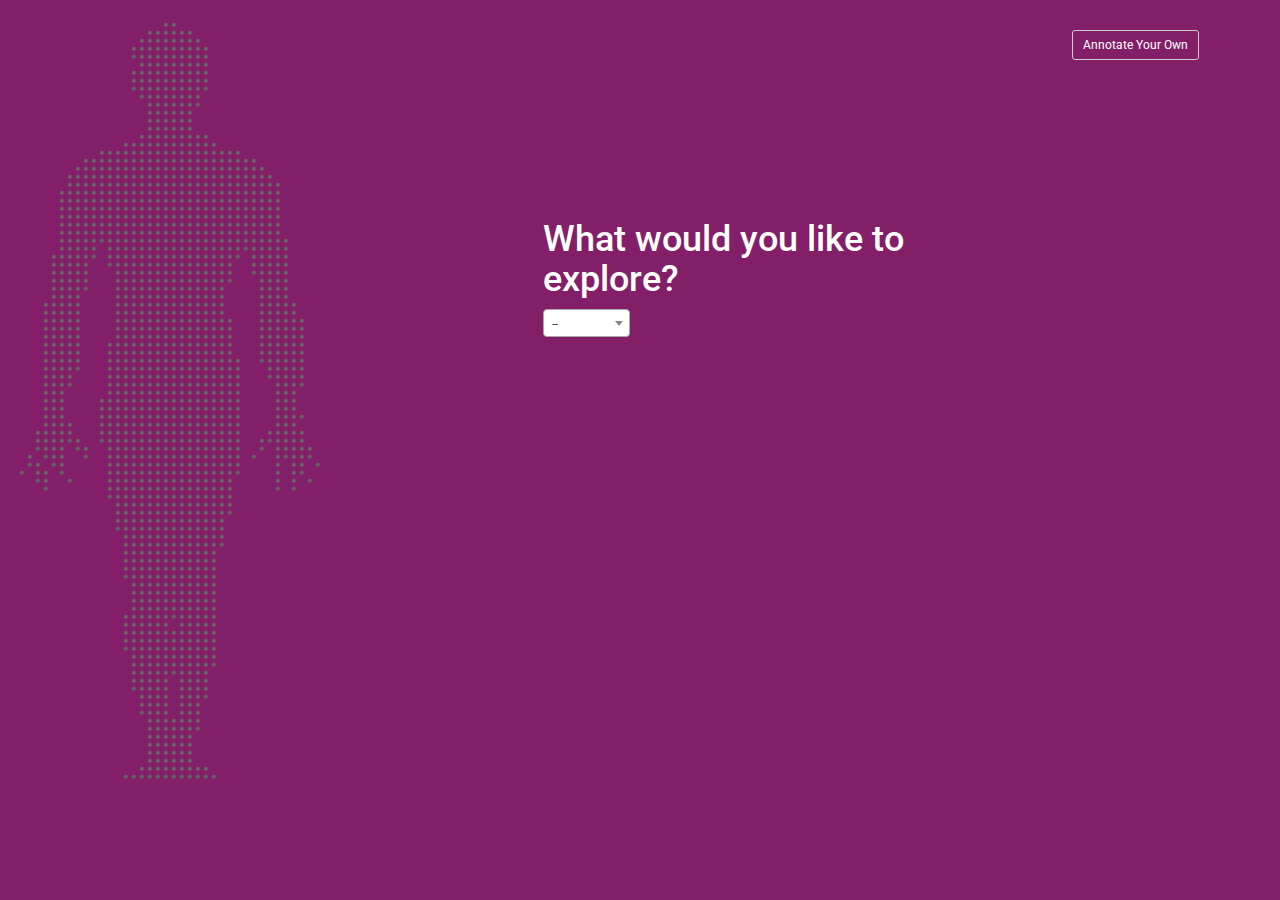
==== commit 6e3bb260: "updating title" ====
--- a/index.html
+++ b/index.html
@@ -2,7 +2,7 @@
 <html>
   <head>
       <meta charset="utf-8">
-      <title>Microfish!</title>
+      <title>BodyMap</title>
       <link href='https://fonts.googleapis.com/css?family=Roboto' rel='stylesheet' type='text/css'>
       <link rel="stylesheet" href="static/css/bootstrap.min.css">
       <link rel="stylesheet" href="static/css/style.css">
@@ -10,7 +10,7 @@
 
       <script src="static/js/jquery.min.js"></script>
       <script src="static/js/select2.min.js"></script>
-      <link rel="stylesheet" href="/static/css/select2.min.css">
+      <link rel="stylesheet" href="static/css/select2.min.css">
       <script src="static/js/bootstrap.min.js"></script>
       <script src="static/js/datatables.min.js"></script>
       <script src="https://d3js.org/d3.v3.min.js"></script>
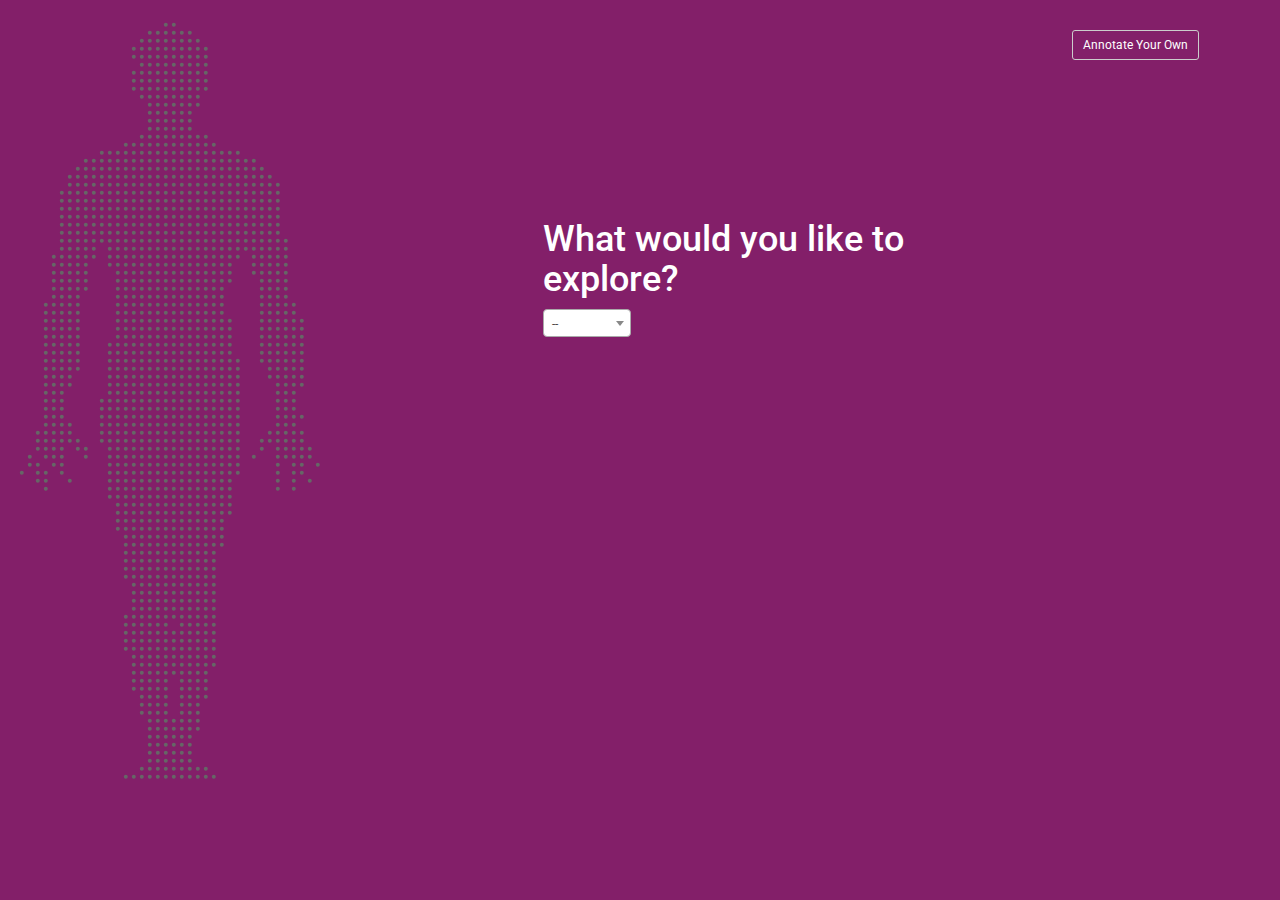
==== commit 3d49b8bd: "message should empty on new selection" ====
--- a/index.html
+++ b/index.html
@@ -1811,6 +1811,7 @@
             var selection = $("#bodyparts").val();
             var points = d3.selectAll("."+selection)
             if (points[0].length!=0){
+                $("#message").text("");
                 d3.selectAll("."+selection).attr("style","fill:orange;stroke:none")
             } else {
                 $("#message").text("No annotations for " + selection + ".")
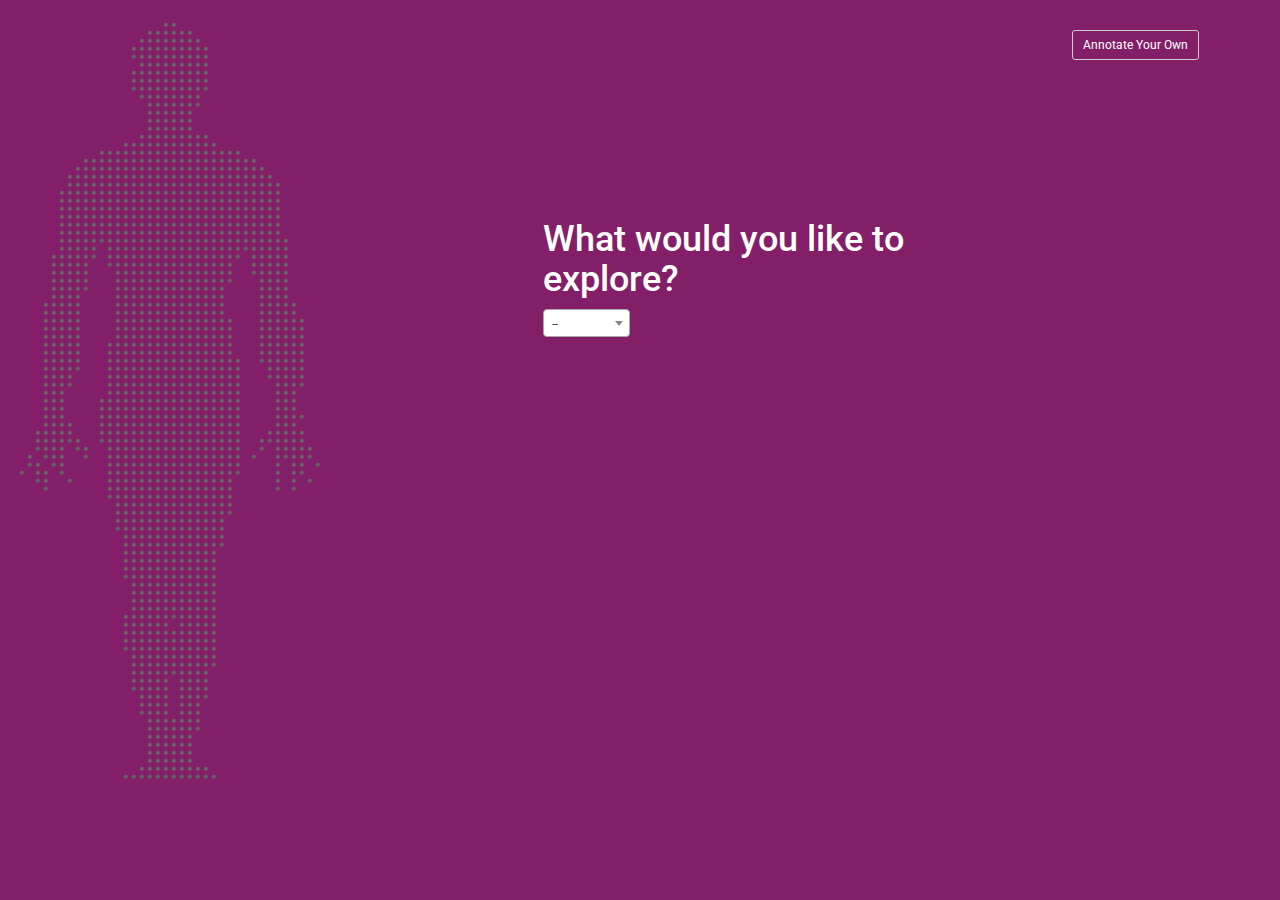
==== commit f42527b9: "modified:   index.html" ====
--- a/index.html
+++ b/index.html
@@ -1821,7 +1821,9 @@
         d3.selectAll(".pixel").attr("style","fill:white;stroke:none")
         d3.selectAll(".pixel").each(function(d){ 
            d3.select(this).on("mouseover",function(){
-               $(this).css("fill","orange")
+               $(this).css("fill","aqua")
+               var labels = $(this).attr("class");
+               $("#message").text(labels);
            })
         })
     });
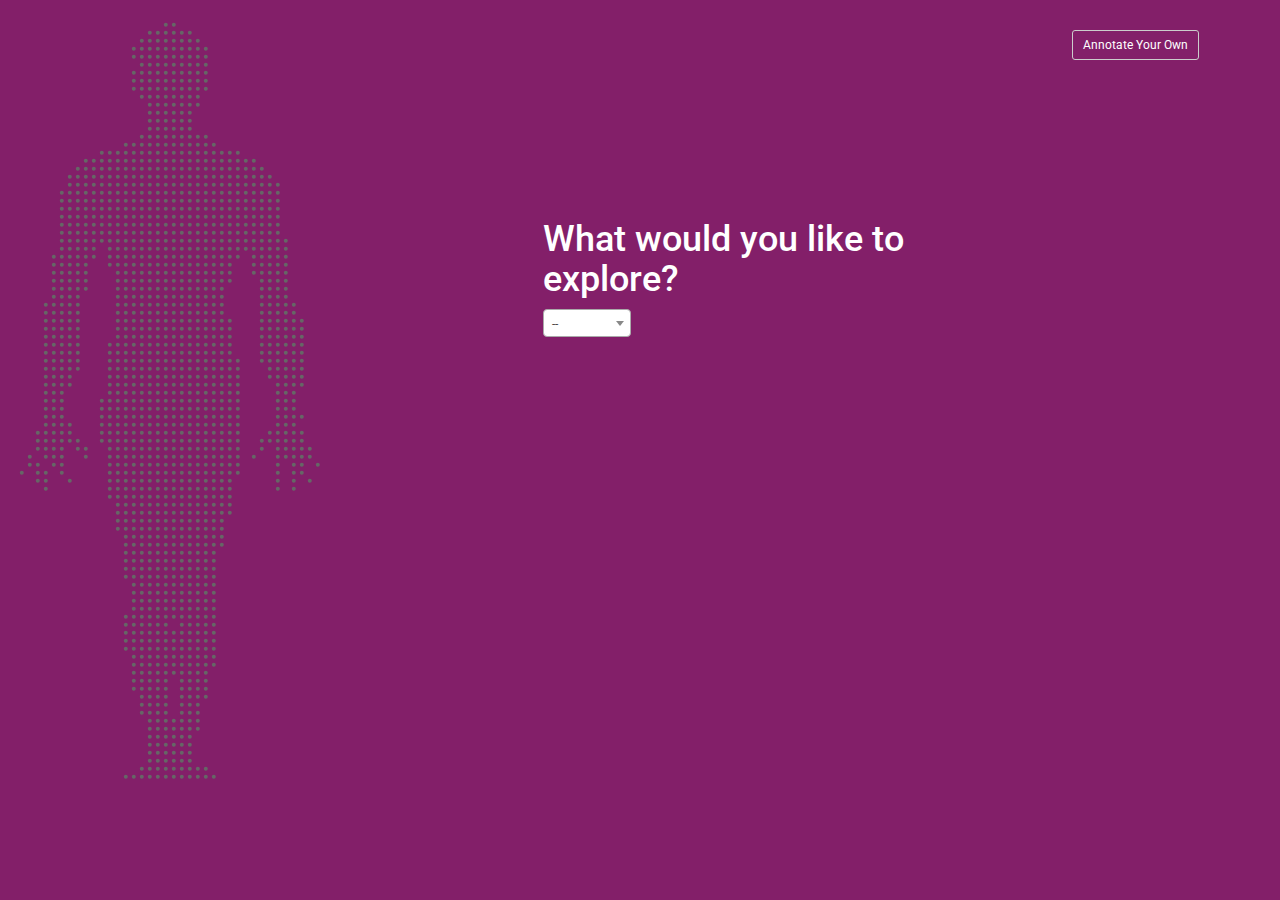
==== commit 5d24e9ad: "modified:   index.html" ====
--- a/index.html
+++ b/index.html
@@ -1823,6 +1823,7 @@
            d3.select(this).on("mouseover",function(){
                $(this).css("fill","aqua")
                var labels = $(this).attr("class");
+               labels = labels.replace("pixel","")
                $("#message").text(labels);
            })
         })
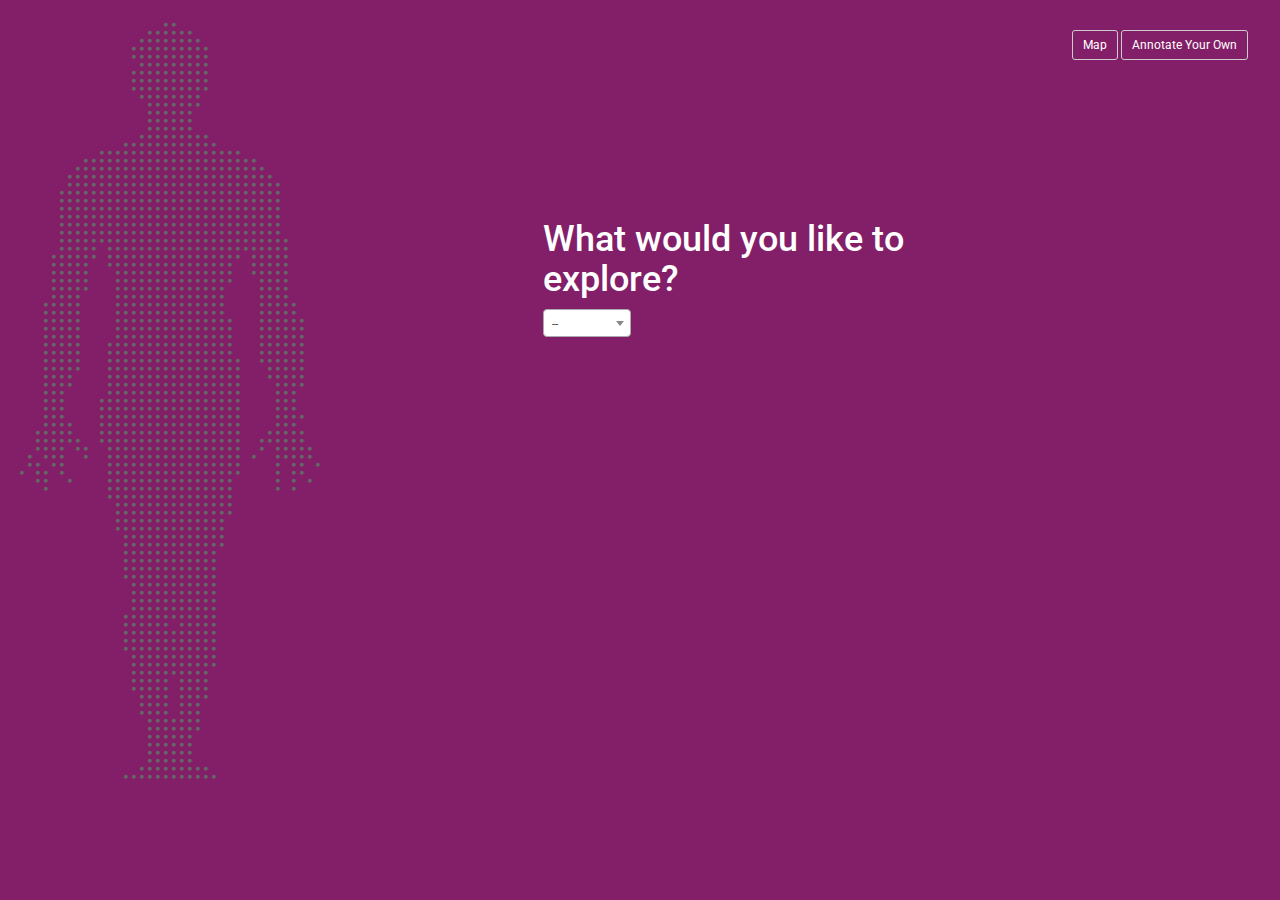
==== commit 36ff3d53: "modified:   index.html 	modified:   templates/index.html" ====
--- a/index.html
+++ b/index.html
@@ -1792,6 +1792,7 @@
 </div>
 
 <div class ="col-md-2" style="padding-top:30px">
+<button class="btn btn-sm btn-default" id="map" style="background-color:#831F69;color:white">Map</button>
  <button class="btn btn-sm btn-default" id="annotate" style="background-color:#831F69;color:white">Annotate Your Own</button>
 </div>
 
@@ -1805,6 +1806,11 @@
         $("#annotate").click(function(){
             document.location = "http://vsoch.github.io/bodymap/annotate.html";
         });
+
+        $("map").click(function(){
+            document.location = "map.html";
+        });
+
 
         bodyparts.on("change", function (e) { 
             d3.selectAll(".pixel").attr("style","fill:white;stroke:none")
